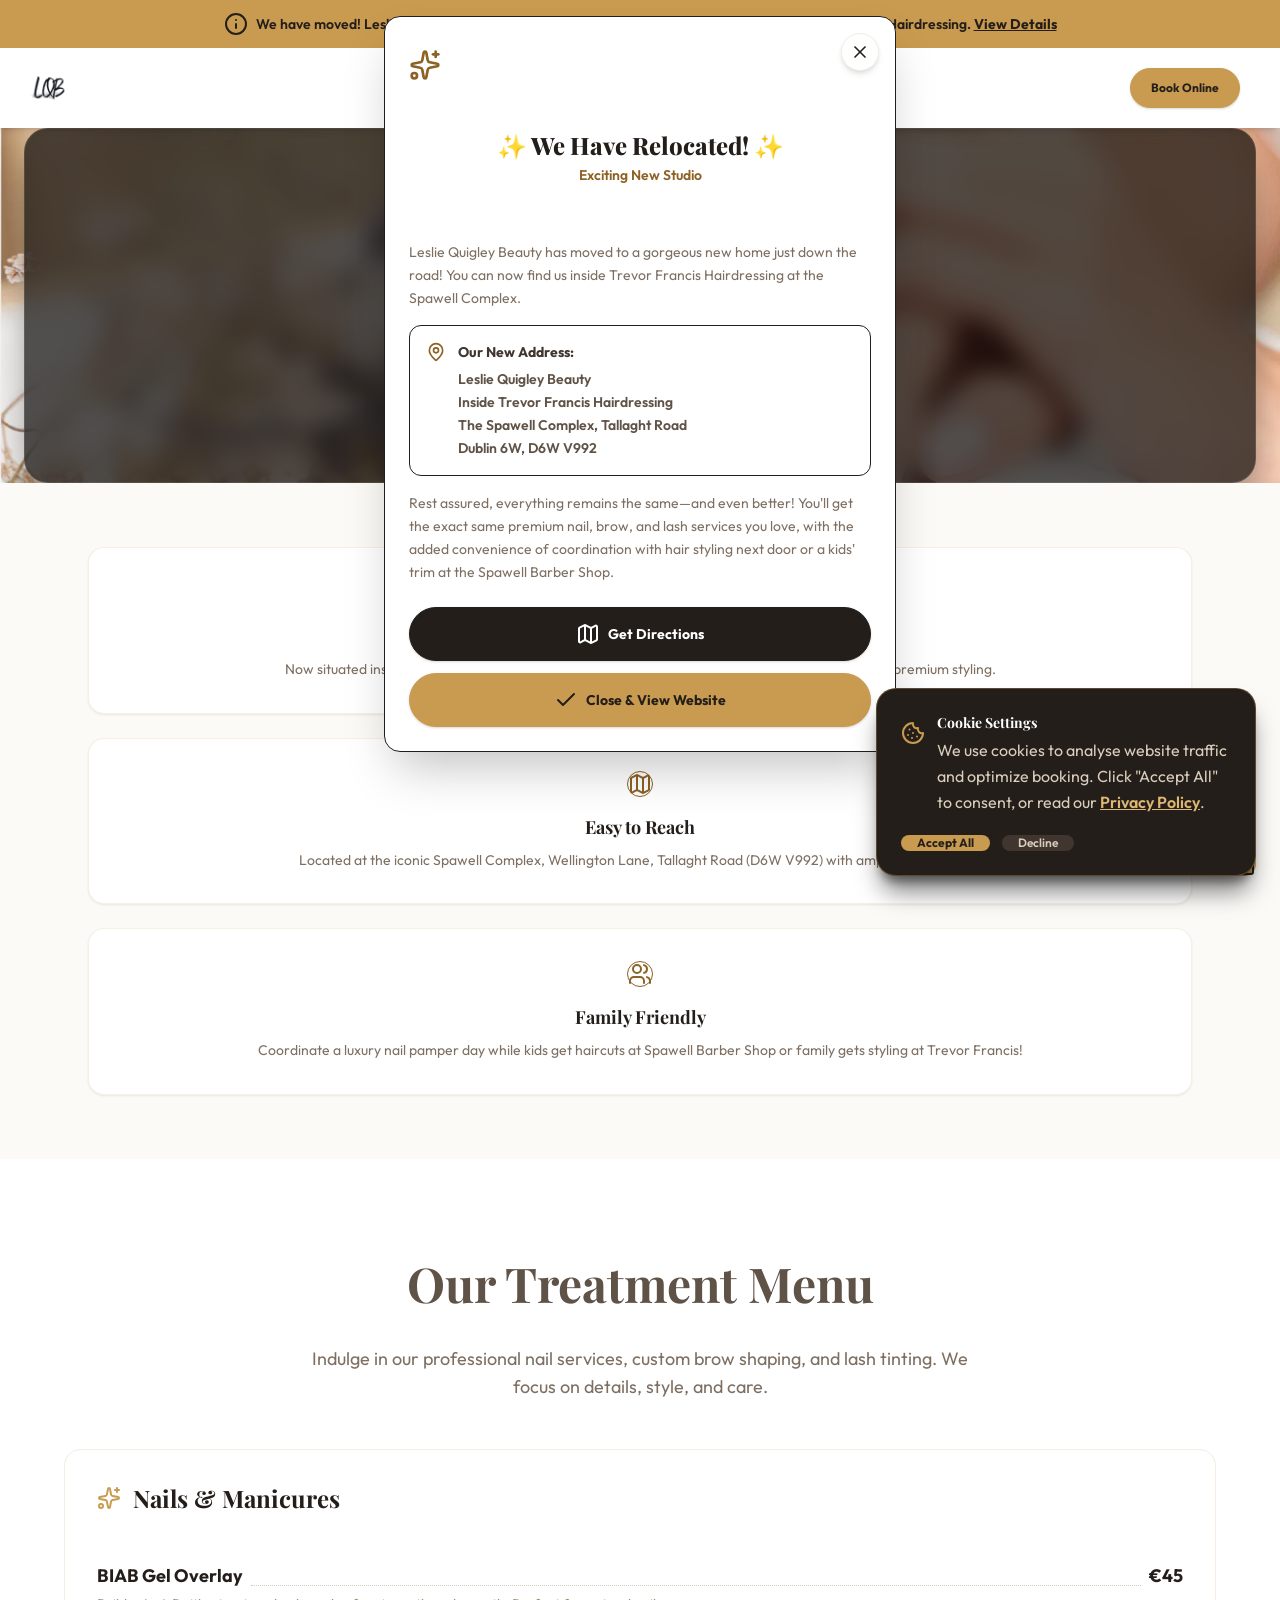
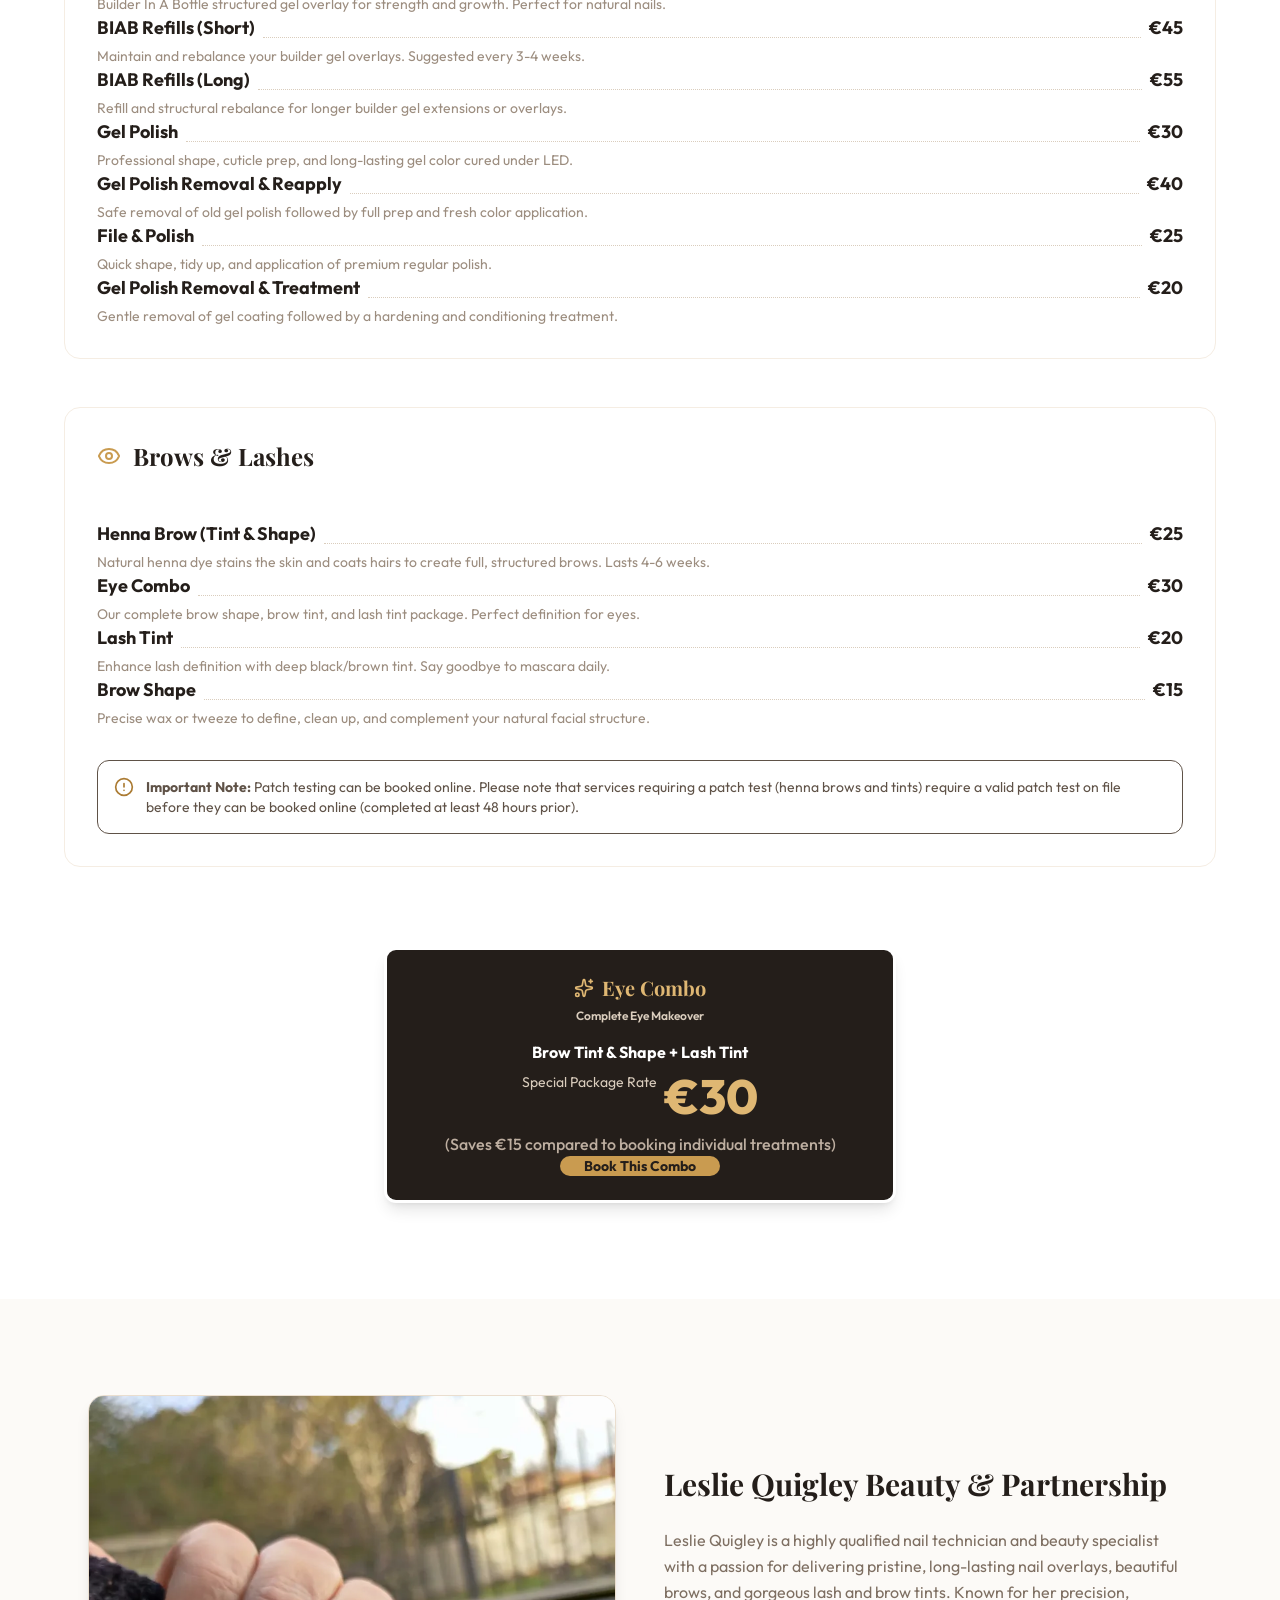
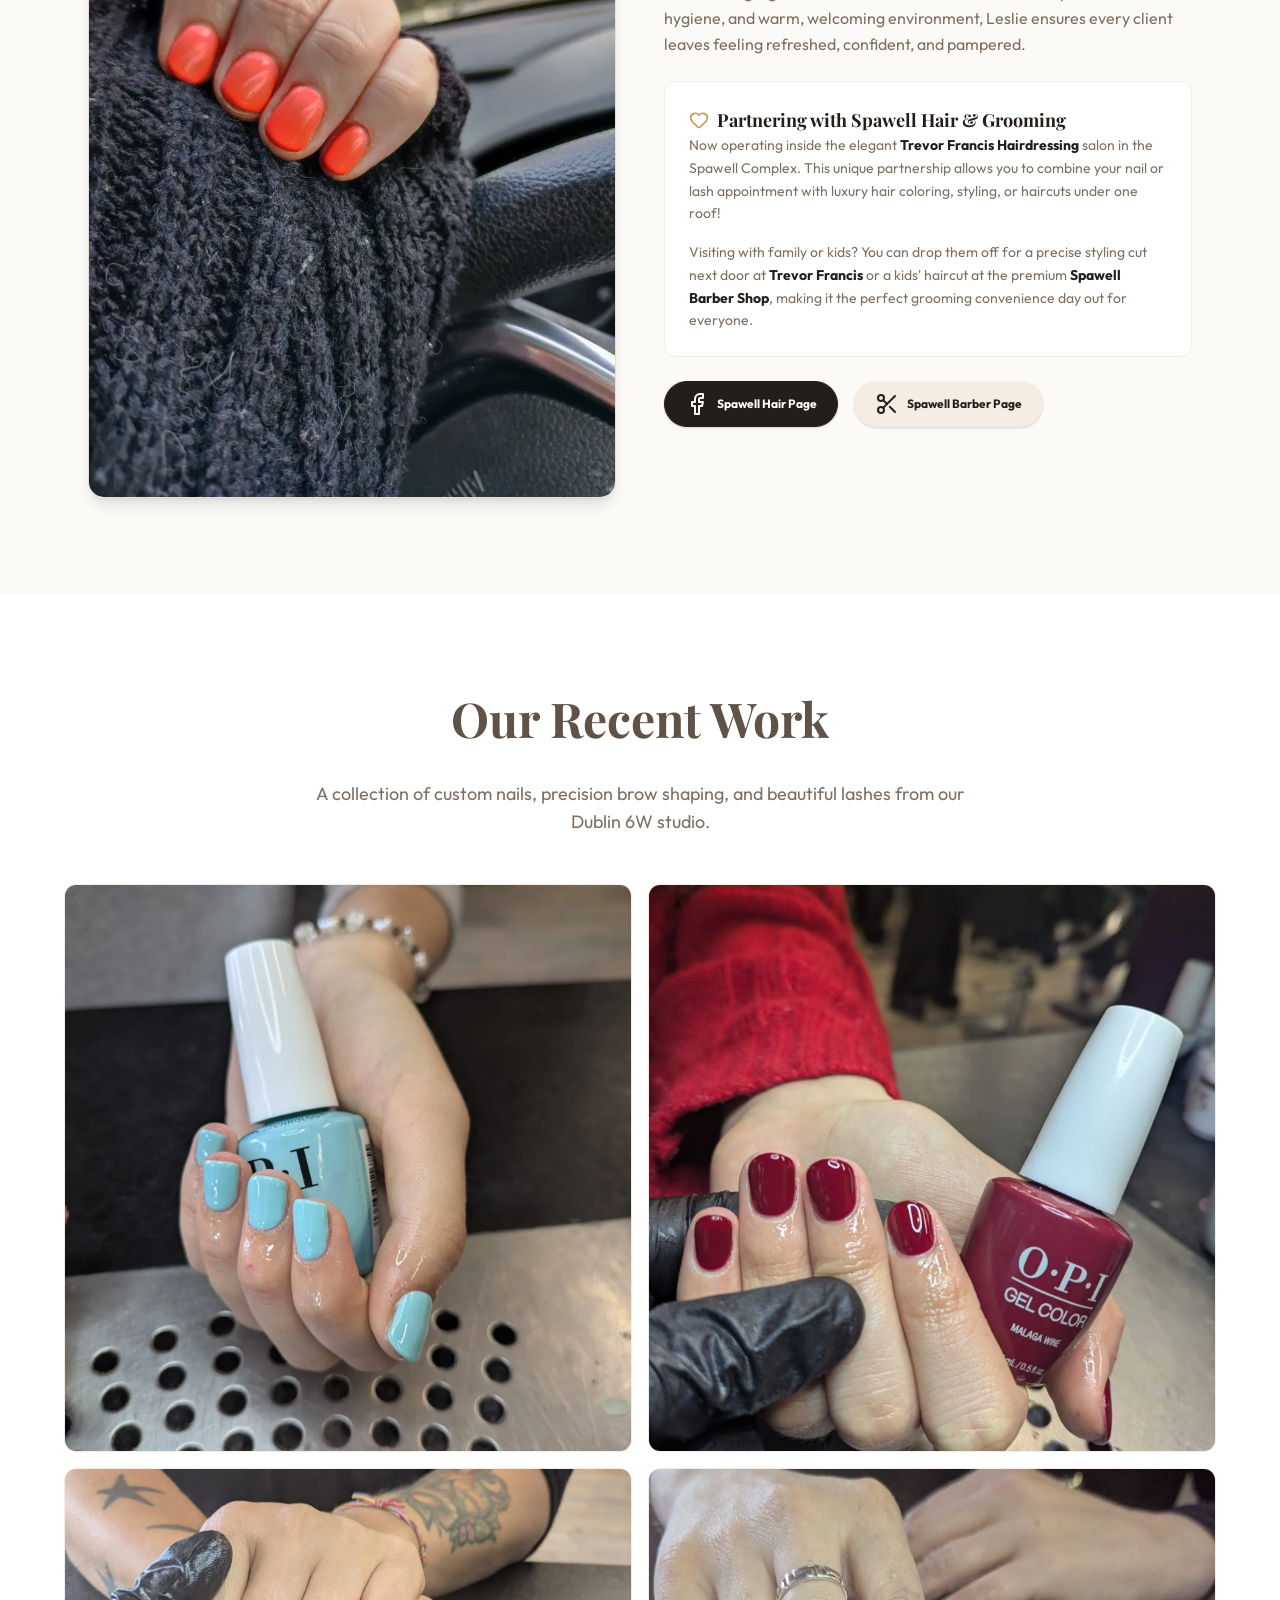
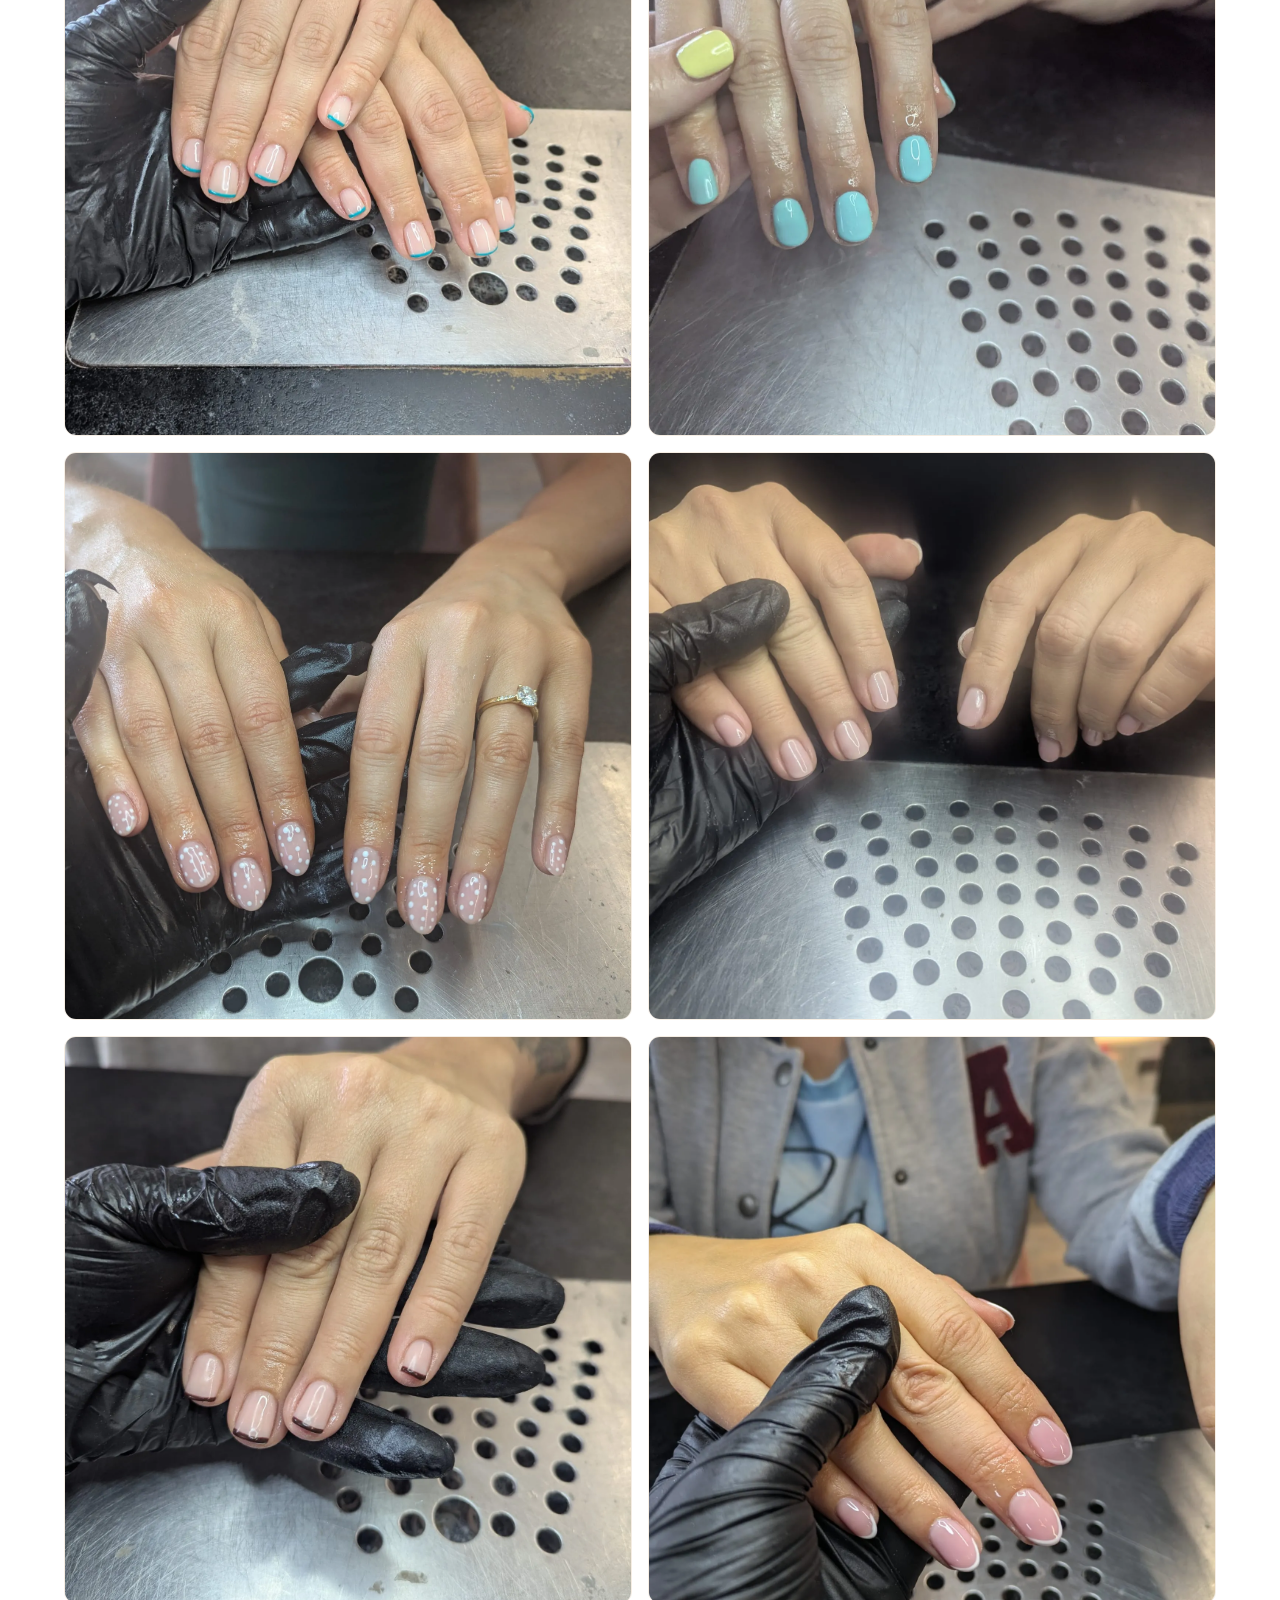
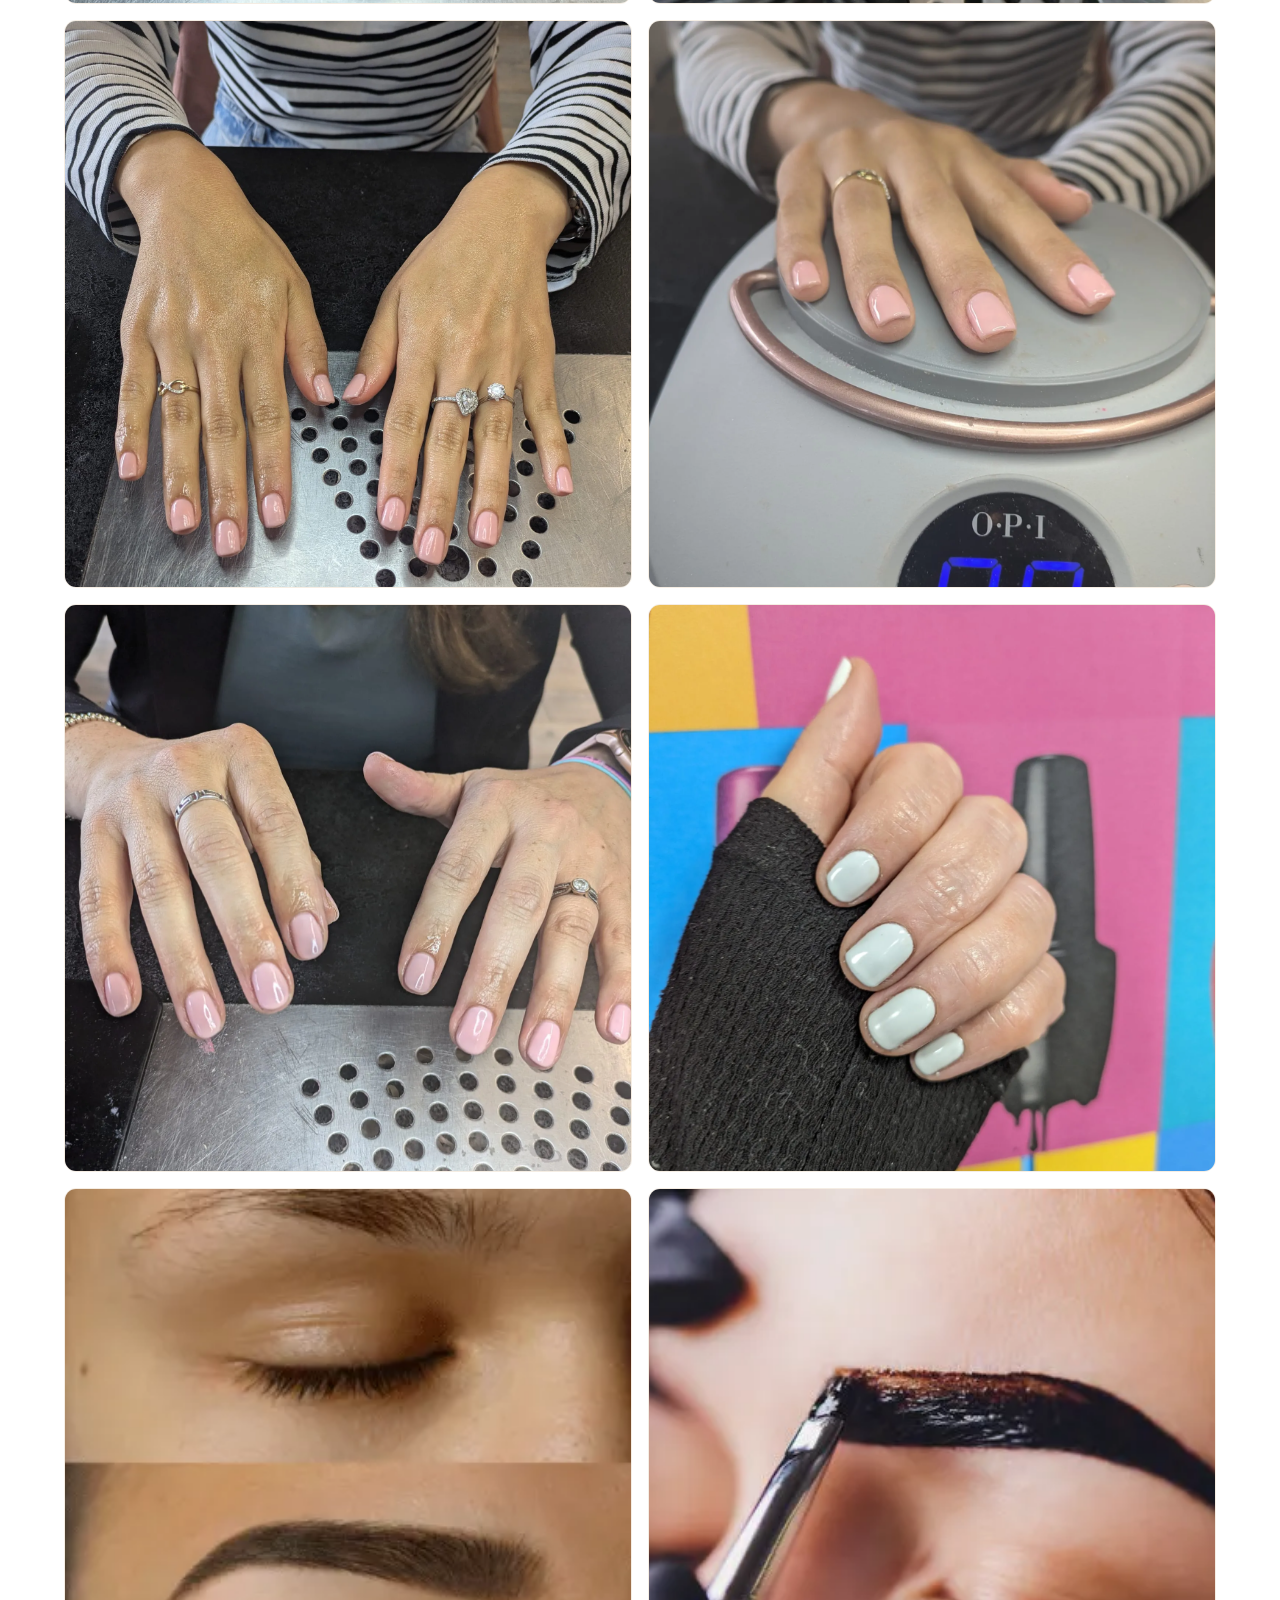
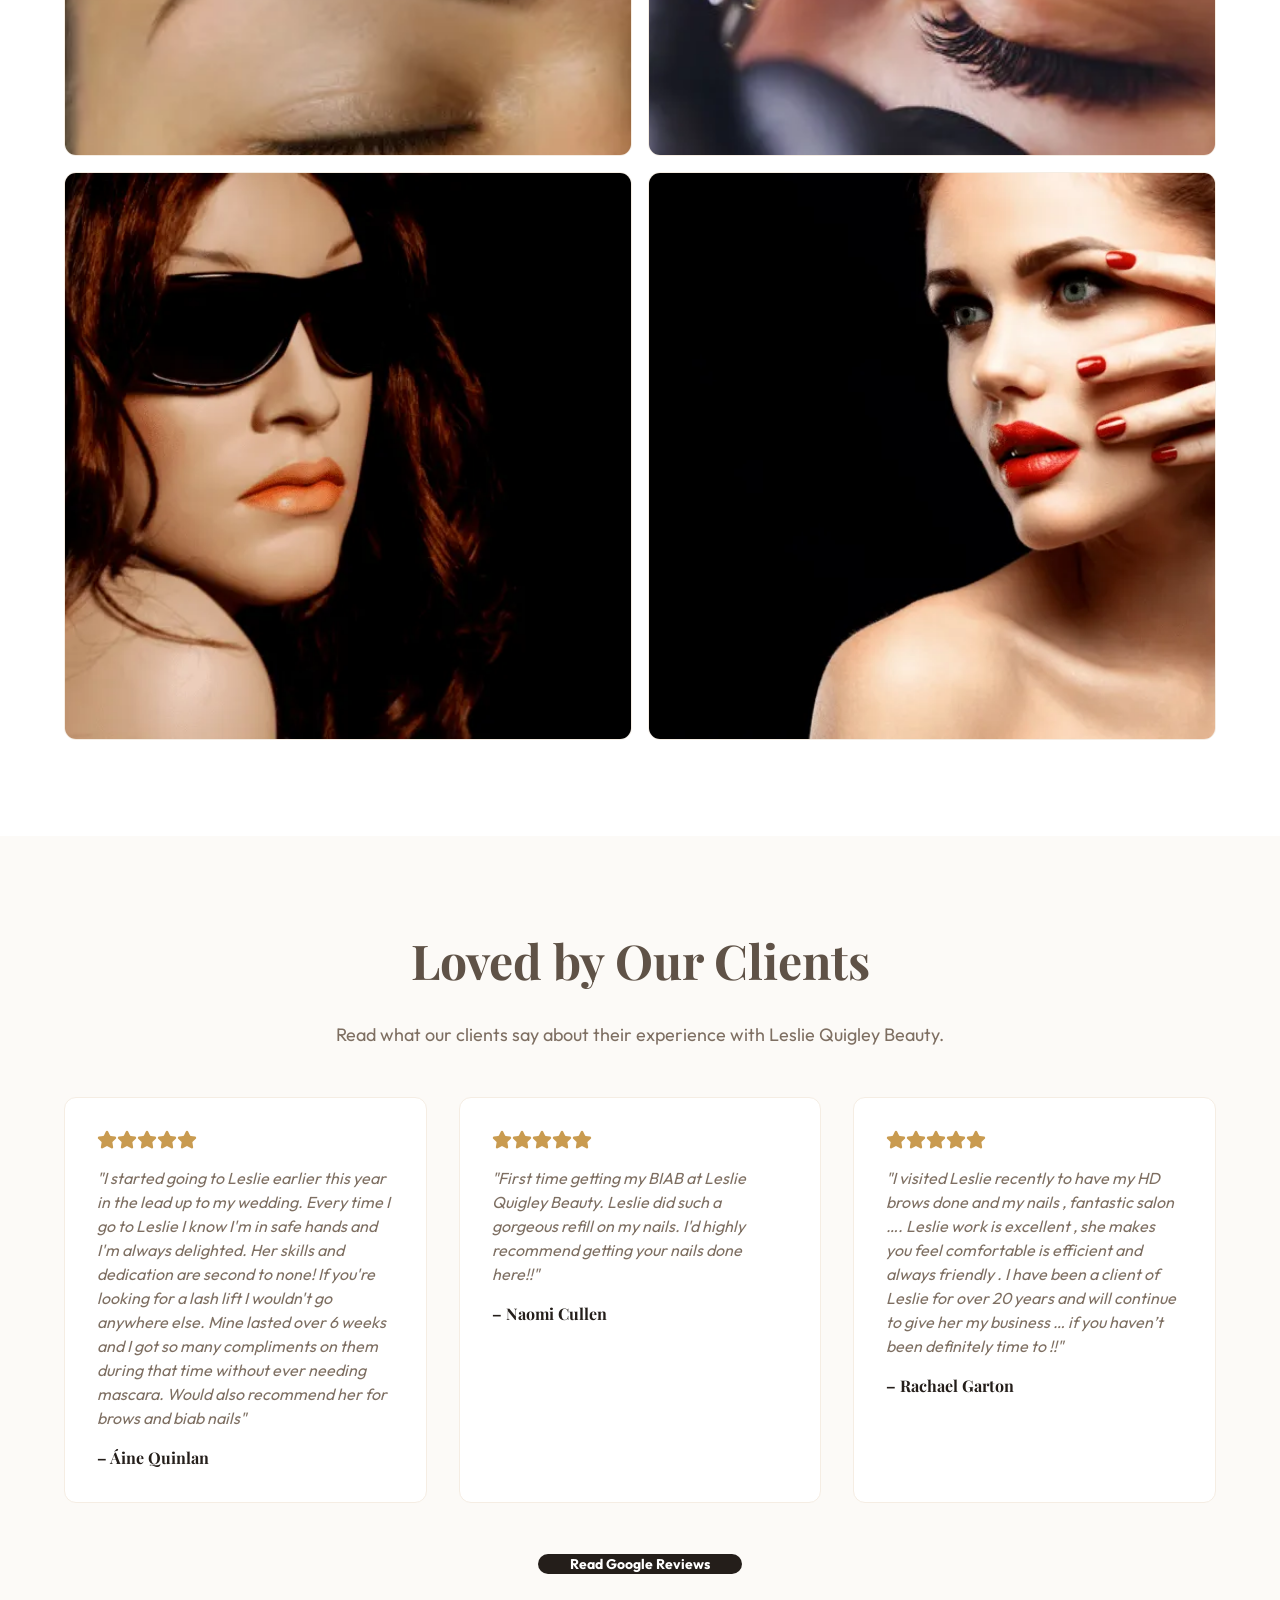
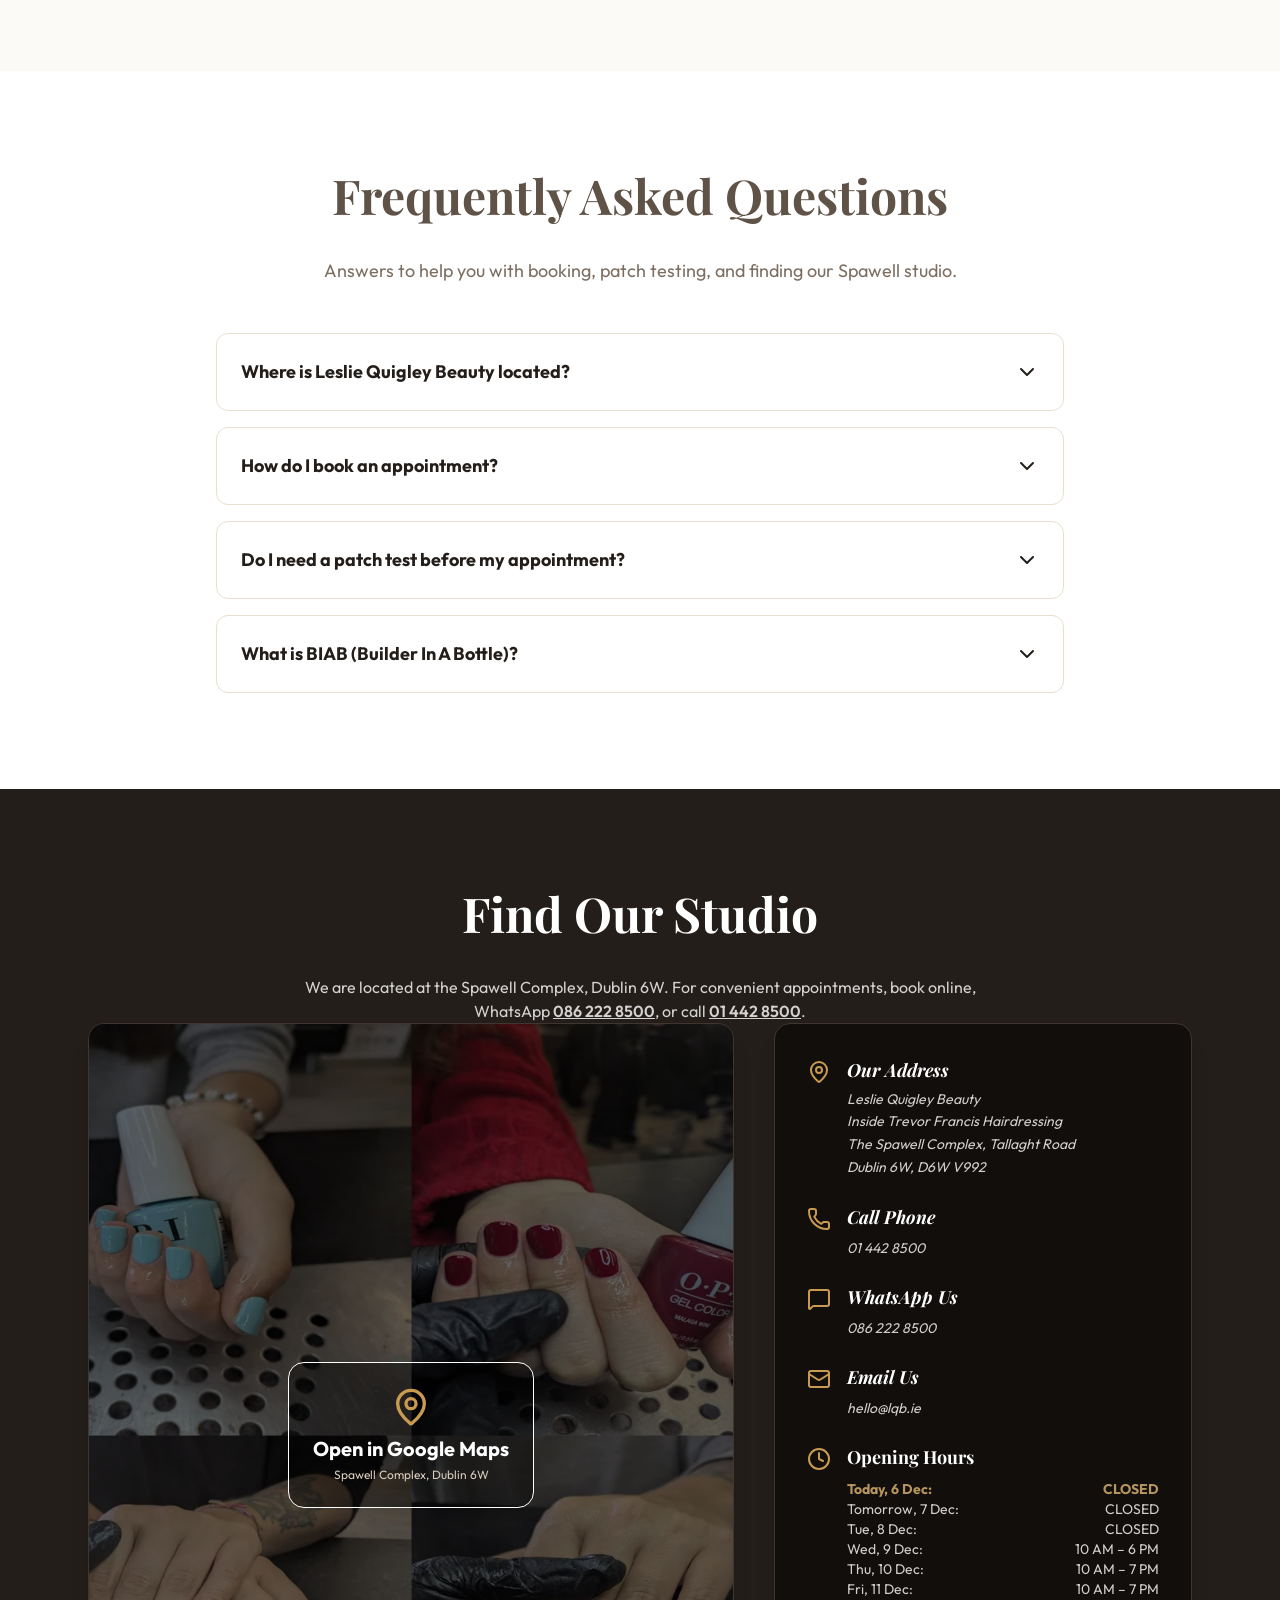
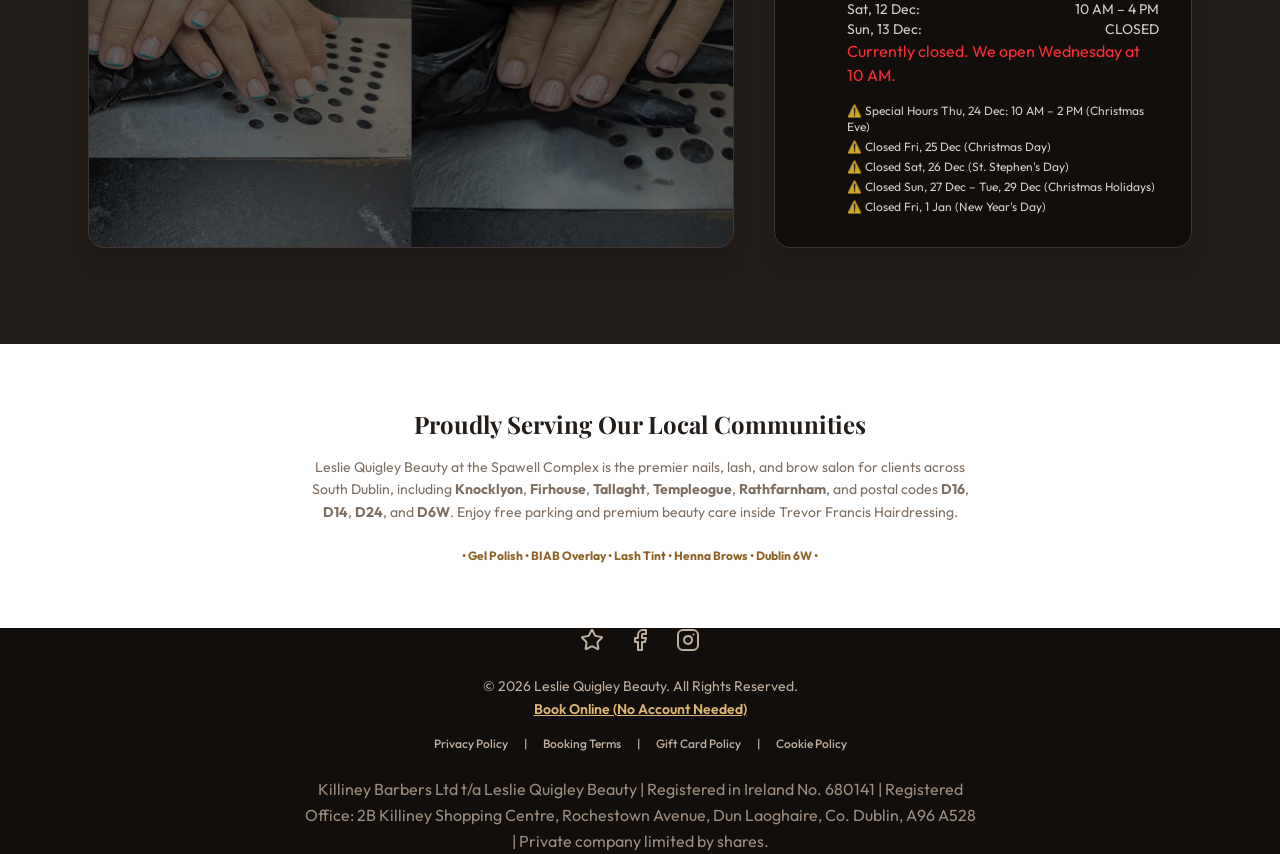
==== index.html @ e39ee67a "Add files via upload" ====
<!DOCTYPE html>
<html lang="en-IE" class="scroll-smooth">

<head>
  <meta charset="UTF-8">
  <meta name="viewport" content="width=device-width, initial-scale=1.0">
  <link rel="canonical" href="https://www.lesliequigleybeauty.ie/">

  <!-- SEO Meta Tags -->
  <title>Leslie Quigley Beauty | Premium Nails & Brows Dublin | Spawell Complex</title>
  <meta name="description"
    content="Leslie Quigley Beauty (LQB) - Dublin's premier nail, brow, and lash bar. Now relocated to The Spawell Complex, Dublin 6W (inside Trevor Francis Hairdressing). Serving Knocklyon, Firhouse, Tallaght, Templeogue, Rathfarnham, D16, D14, D24, D6W. Book online or WhatsApp 086 222 8500.">
  <meta name="keywords"
    content="leslie quigley beauty, nail salon dublin, nail bar spawell, biab nails knocklyon, gel polish tallaght, henna brows templeogue, lash tint rathfarnham, nail salon firhouse, dublin 6w beauty, manicures dublin, trevor francis hairdressing, spawell barber shop, lqb ie, d16, d14, d24">
  <meta name="author" content="Leslie Quigley Beauty">
  <meta name="robots" content="index, follow, max-image-preview:large, max-snippet:-1, max-video-preview:-1">
  <meta name="theme-color" content="#faf7f2">

  <!-- Open Graph / Facebook -->
  <meta property="og:title" content="Leslie Quigley Beauty | Premium Nails & Brows Dublin | Spawell Complex">
  <meta property="og:description"
    content="Now relocated to the Spawell Complex (inside Trevor Francis Hairdressing). High-end gel nails, BIAB builder overlays, lash and brow tints, and henna brows. Fast, secure booking with no account needed.">
  <meta property="og:image" content="https://www.lesliequigleybeauty.ie/images/leslie-quigley-beauty-social-banner-landscape.jpg">
  <meta property="og:url" content="https://www.lesliequigleybeauty.ie/">
  <meta property="og:type" content="website">
  <meta property="og:locale" content="en_IE">
  <meta property="og:site_name" content="Leslie Quigley Beauty">

  <!-- Twitter / X -->
  <meta name="twitter:card" content="summary_large_image">
  <meta name="twitter:title" content="Leslie Quigley Beauty | Premium Nails & Brows Dublin">
  <meta name="twitter:description"
    content="Visit our gorgeous new nail and brow bar inside Trevor Francis Hairdressing at the Spawell Complex, Dublin 6W. Serving South Dublin.">
  <meta name="twitter:image" content="https://www.lesliequigleybeauty.ie/images/leslie-quigley-beauty-social-banner-landscape.jpg">

  <!-- Favicon -->
  <link rel="icon" href="/favicon.ico" type="image/x-icon">

  <!-- Stylesheet -->
  <link rel="stylesheet" href="/css/style.css">

  <!-- Google Fonts (Outfit & Playfair Display for high-end luxury feel) -->
  <link rel="preconnect" href="https://fonts.googleapis.com">
  <link rel="preconnect" href="https://fonts.gstatic.com" crossorigin>
  <link rel="preload" as="style"
    href="https://fonts.googleapis.com/css2?family=Outfit:wght@300;400;500;600;700&family=Playfair+Display:ital,wght@0,400..900;1,400..900&display=swap">
  <link rel="stylesheet"
    href="https://fonts.googleapis.com/css2?family=Outfit:wght@300;400;500;600;700&family=Playfair+Display:ital,wght@0,400..900;1,400..900&display=swap"
    media="print" onload="this.media='all'">
  <noscript>
    <link rel="stylesheet"
      href="https://fonts.googleapis.com/css2?family=Outfit:wght@300;400;500;600;700&family=Playfair+Display:ital,wght@0,400..900;1,400..900&display=swap">
  </noscript>

  <!-- Lucide Icons -->
  <script src="/js/lucide.min.js" defer></script>

  <!-- GA init (external) -->
  <script src="/js/analytics.js" defer></script>

  <!-- Schema.org JSON-LD Structured Data (Yoast-style connected Graph for Local SEO & AEO) -->
  <script type="application/ld+json">
  {
    "@context": "https://schema.org",
    "@graph": [
      {
        "@type": "WebSite",
        "@id": "https://www.lesliequigleybeauty.ie/#website",
        "url": "https://www.lesliequigleybeauty.ie/",
        "name": "Leslie Quigley Beauty",
        "description": "Nail bar and brow salon inside Trevor Francis Hairdressing at Spawell Complex. Specializing in BIAB Builder Gel overlays, Gel Polish manicures, Henna brows, and lash and brow tint treatments.",
        "publisher": {
          "@id": "https://www.lesliequigleybeauty.ie/#beautysalon"
        }
      },
      {
        "@type": "WebPage",
        "@id": "https://www.lesliequigleybeauty.ie/#webpage",
        "url": "https://www.lesliequigleybeauty.ie/",
        "name": "Leslie Quigley Beauty | Premium Nails & Brows Dublin | Spawell Complex",
        "isPartOf": {
          "@id": "https://www.lesliequigleybeauty.ie/#website"
        },
        "about": {
          "@id": "https://www.lesliequigleybeauty.ie/#beautysalon"
        },
        "description": "Nail bar and brow salon inside Trevor Francis Hairdressing at Spawell Complex. Specializing in BIAB Builder Gel overlays, Gel Polish manicures, Henna brows, and lash and brow tint treatments."
      },
      {
        "@type": "BeautySalon",
        "@id": "https://www.lesliequigleybeauty.ie/#beautysalon",
        "name": "Leslie Quigley Beauty",
        "image": "https://www.lesliequigleybeauty.ie/images/leslie-quigley-beauty-social-banner-landscape.jpg",
        "logo": {
          "@type": "ImageObject",
          "url": "https://www.lesliequigleybeauty.ie/images/LQB_LOGO_S.webp"
        },
        "url": "https://www.lesliequigleybeauty.ie/",
        "telephone": "+35314428500",
        "email": "hello@lqb.ie",
        "priceRange": "€€",
        "hasMap": "https://maps.app.goo.gl/5135LJL8WrrUtLoz5",
        "sameAs": [
          "https://share.google/eiuY39uwci23YoMhV",
          "https://www.facebook.com/lesliequigleybeauty",
          "https://www.instagram.com/lesliequigleybeauty"
        ],
        "address": {
          "@type": "PostalAddress",
          "streetAddress": "Inside Trevor Francis Hairdressing, The Spawell Complex, Tallaght Road",
          "addressLocality": "Dublin",
          "addressRegion": "Dublin 6W",
          "postalCode": "D6W V992",
          "addressCountry": "IE"
        },
        "geo": {
          "@type": "GeoCoordinates",
          "latitude": 53.29139,
          "longitude": -6.32611
        },
        "areaServed": [
          { "@type": "Place", "name": "Knocklyon" },
          { "@type": "Place", "name": "Firhouse" },
          { "@type": "Place", "name": "Tallaght" },
          { "@type": "Place", "name": "Templeogue" },
          { "@type": "Place", "name": "Rathfarnham" },
          { "@type": "Place", "name": "D16" },
          { "@type": "Place", "name": "D14" },
          { "@type": "Place", "name": "D24" },
          { "@type": "Place", "name": "D6W" }
        ],
        "openingHoursSpecification": [
          {
            "@type": "OpeningHoursSpecification",
            "dayOfWeek": "Wednesday",
            "opens": "10:00",
            "closes": "18:00"
          },
          {
            "@type": "OpeningHoursSpecification",
            "dayOfWeek": ["Thursday", "Friday"],
            "opens": "10:00",
            "closes": "19:00"
          },
          {
            "@type": "OpeningHoursSpecification",
            "dayOfWeek": "Saturday",
            "opens": "10:00",
            "closes": "16:00"
          }
        ],
        "potentialAction": {
          "@type": "ReserveAction",
          "target": {
            "@type": "EntryPoint",
            "urlTemplate": "https://book.lesliequigleybeauty.ie/",
            "actionPlatform": [
              "http://schema.org/DesktopWebPlatform",
              "http://schema.org/MobileWebPlatform"
            ]
          },
          "result": {
            "@type": "Reservation",
            "name": "Nail and Brow appointment at Leslie Quigley Beauty"
          }
        }
      },
      {
        "@type": "FAQPage",
        "@id": "https://www.lesliequigleybeauty.ie/#faq",
        "isPartOf": {
          "@id": "https://www.lesliequigleybeauty.ie/#webpage"
        },
        "mainEntity": [
          {
            "@type": "Question",
            "name": "Where is Leslie Quigley Beauty located?",
            "acceptedAnswer": {
              "@type": "Answer",
              "text": "We are located in The Spawell Complex, Wellington Lane, Tallaght Road, Dublin 6W, D6W V992. You will find us inside Trevor Francis Hairdressing. We have ample free parking directly outside the door."
            }
          },
          {
            "@type": "Question",
            "name": "How do I book an appointment?",
            "acceptedAnswer": {
              "@type": "Answer",
              "text": "The fastest way is using our secure online booking system at book.lesliequigleybeauty.ie. You can also send a WhatsApp message to 086 222 8500 or call us at 01 442 8500 to book."
            }
          },
          {
            "@type": "Question",
            "name": "Do I need a patch test before my appointment?",
            "acceptedAnswer": {
              "@type": "Answer",
              "text": "Yes, a patch test is mandatory for all first-time clients booking eyebrow henna or a brow/lash tint. Patch testing can be booked online directly. Please note that services requiring a patch test will require a valid patch test on file (carried out at least 48 hours before your treatment) before you can book those services online."
            }
          },
          {
            "@type": "Question",
            "name": "What is BIAB (Builder In A Bottle)?",
            "acceptedAnswer": {
              "@type": "Answer",
              "text": "BIAB is a strong, soak-off structured gel that is applied over your natural nails to reinforce them. It is ideal for clients looking to grow their natural nails, preventing splitting or bending, and lasts up to 4 weeks before needing a refill."
            }
          }
        ]
      }
    ]
  }
  </script>

  <style>
    body {
      font-family: 'Outfit', sans-serif;
    }

    h1,
    h2,
    h3,
    h4,
    .font-display {
      font-family: 'Playfair Display', serif;
    }

    .fade-in-section {
      opacity: 0;
      transform: translateY(20px);
      transition: opacity 0.6s ease-out, transform 0.6s ease-out;
    }

    .fade-in-section.is-visible {
      opacity: 1;
      transform: translateY(0);
    }

    .section-heading {
      font-weight: 700;
      margin-bottom: 1.5rem;
      line-height: 1.2;
    }

    .section-subheading {
      font-size: 1.125rem;
      line-height: 1.75rem;
      color: #7e6f62;
      max-width: 42rem;
      margin-inline: auto;
      margin-bottom: 3rem;
    }

    @media (min-width: 640px) {
      .sm\:max-w-md {
        max-width: 28rem !important;
      }

      .sm\:items-start {
        align-items: flex-start !important;
      }

      .sm\:pt-12 {
        padding-top: 3rem !important;
      }

      .sm\:rounded-2xl {
        border-radius: 1rem !important;
      }

      .sm\:p-4 {
        padding: 1rem !important;
      }
    }

    .p-4 {
      padding: 1rem !important;
    }

    .p-5 {
      padding: 1.25rem !important;
    }

    .p-6 {
      padding: 1.5rem !important;
    }

    .gap-2 {
      gap: 0.5rem !important;
    }

    .gap-x-2 {
      column-gap: 0.5rem !important;
    }

    .gap-3 {
      gap: 0.75rem !important;
    }

    .mb-1\.5 {
      margin-bottom: 0.375rem !important;
    }

    .mb-4 {
      margin-bottom: 1rem !important;
    }

    .mb-5 {
      margin-bottom: 1.25rem !important;
    }

    .mt-4 {
      margin-top: 1rem !important;
    }

    .pt-4 {
      padding-top: 1rem !important;
    }

    .rounded-xl {
      border-radius: 0.75rem !important;
    }

    .rounded-2xl {
      border-radius: 1rem !important;
    }

    #booking-modal-scroll {
      display: flex;
      align-items: flex-start;
      justify-content: center;
      padding: 1.5rem;
      min-height: 100vh;
    }

    #booking-modal-content {
      width: 100%;
      max-width: 440px;
      border-radius: 1.25rem;
      background: white;
      overflow: hidden;
      transform: translateZ(0);
      margin: auto;
      border: 1px solid rgba(0, 0, 0, 0.05);
      box-shadow: 0 25px 50px -12px rgba(0, 0, 0, 0.1);
    }

    @media (min-width: 768px) {
      .section-heading {
        margin-bottom: 2rem;
      }

      .md\:order-1 {
        order: 1;
      }

      .md\:order-2 {
        order: 2;
      }

      .md\:order-3 {
        order: 3;
      }
    }

    .shimmer-effect::after {
      content: '';
      position: absolute;
      top: 0;
      left: 0;
      width: 50%;
      height: 100%;
      background: linear-gradient(to right, rgba(255, 255, 255, 0) 0%, rgba(255, 255, 255, 0.4) 50%, rgba(255, 255, 255, 0) 100%);
      animation: shimmer 2.5s infinite;
      z-index: 1;
    }

    @keyframes shimmer {
      0% {
        transform: translateX(-100%) skewX(-15deg);
      }

      100% {
        transform: translateX(250%) skewX(-15deg);
      }
    }

    .running-border-container {
      position: relative;
      overflow: hidden;
      border-radius: 0.75rem;
      padding: 3px;
      background: rgba(255, 255, 255, 0.05);
      transform: translateZ(0);
      isolation: isolate;
    }

    .running-border-container::before {
      content: '';
      position: absolute;
      width: 150vmax;
      height: 150vmax;
      background: conic-gradient(
        from 0deg, 
        transparent 30%, 
        #c99b50 50%, 
        transparent 70%
      );
      top: 50%;
      left: 50%;
      animation: rotate-border-light 4s linear infinite;
      z-index: 0;
    }

    .running-border-content {
      position: relative;
      z-index: 10;
      background: #241e1a;
      border-radius: 9px;
      width: 100%;
      height: 100%;
    }

    @keyframes rotate-border-light {
      0% {
        transform: translate(-50%, -50%) rotate(0deg);
      }
      100% {
        transform: translate(-50%, -50%) rotate(360deg);
      }
    }

    .btn-pulse-glow {
      animation: pulse-glow 2s cubic-bezier(0.4, 0, 0.6, 1) infinite;
    }

    @keyframes pulse-glow {
      0%, 100% {
        box-shadow: 0 4px 6px -1px rgba(201, 155, 80, 0.4), 0 2px 4px -1px rgba(201, 155, 80, 0.2), 0 0 0 0px rgba(201, 155, 80, 0.4);
      }
      50% {
        box-shadow: 0 10px 15px -3px rgba(201, 155, 80, 0.3), 0 4px 6px -2px rgba(201, 155, 80, 0.15), 0 0 0 8px rgba(201, 155, 80, 0);
      }
    }

    /* Elegant Menu Dot Connector */
    .menu-item-connector {
      flex-grow: 1;
      border-bottom: 1px dotted #dacdbd;
      margin: 0 0.5rem;
      position: relative;
      top: -0.25rem;
    }

    /* Floating Cookie Consent Card */
    #cookie-consent-banner {
      position: fixed;
      bottom: 1.5rem;
      right: 1.5rem;
      left: 1.5rem;
      max-width: calc(100% - 3rem);
      background: #241e1a; /* Solid dark taupe */
      color: #fff;
      padding: 1.5rem;
      border-radius: 1.25rem;
      box-shadow: 0 20px 25px -5px rgba(0, 0, 0, 0.5), 0 10px 10px -5px rgba(0, 0, 0, 0.4);
      border: 1px solid rgba(201, 155, 80, 0.35); /* Subtle gold border */
      z-index: 50; /* Sits above standard elements */
      display: flex;
      flex-direction: column;
      gap: 1rem;
      transition: transform 0.5s cubic-bezier(0.16, 1, 0.3, 1), opacity 0.5s ease;
    }

    #cookie-consent-banner.translate-y-full {
      transform: translateY(calc(100% + 2rem)) !important;
    }

    @media (min-width: 768px) {
      #cookie-consent-banner {
        left: auto;
        max-width: 380px;
      }
    }

    /* Fix sticky header overlap on anchor scroll */
    section[id] {
      scroll-margin-top: 90px;
    }

    /* High contrast premium gold for accessibility */
    .text-gold-contrast {
      color: #8c6225 !important;
    }

    /* Glassmorphic content card for hero legibility */
    .hero-glass-card {
      background-color: rgba(9, 8, 7, 0.7) !important;
      -webkit-backdrop-filter: blur(12px) !important;
      backdrop-filter: blur(12px) !important;
      border: 1px solid rgba(255, 255, 255, 0.1) !important;
      border-radius: 1.5rem !important;
      padding: 2.25rem 1.5rem !important;
      box-shadow: 0 25px 50px -12px rgba(0, 0, 0, 0.6) !important;
      width: 100%;
    }
    
    @media (min-width: 768px) {
      .hero-glass-card {
        padding: 3rem !important;
      }
    }

    /* Premium card design for highlights */
    .premium-hover-card {
      background-color: #ffffff !important;
      border: 1px solid rgba(201, 155, 80, 0.15) !important;
      border-radius: 1rem !important;
      padding: 2rem !important;
      box-shadow: 0 1px 3px 0 rgba(0, 0, 0, 0.05), 0 1px 2px 0 rgba(0, 0, 0, 0.03) !important;
      transition: all 0.3s cubic-bezier(0.4, 0, 0.2, 1) !important;
    }
    .premium-hover-card:hover {
      transform: translateY(-4px) !important;
      box-shadow: 0 10px 20px -5px rgba(0, 0, 0, 0.08), 0 8px 8px -5px rgba(0, 0, 0, 0.04) !important;
      border-color: rgba(201, 155, 80, 0.35) !important;
    }

    /* Custom buttons to bypass purged Tailwind utilities */
    .custom-btn {
      display: inline-flex;
      align-items: center;
      justify-content: center;
      gap: 0.5rem;
      border-radius: 9999px;
      font-weight: 700;
      transition: all 0.2s ease-in-out;
      text-decoration: none !important;
      cursor: pointer;
      box-shadow: 0 1px 3px 0 rgba(0, 0, 0, 0.1), 0 1px 2px 0 rgba(0, 0, 0, 0.06);
    }
    
    .custom-btn-xs {
      padding: 0.625rem 1.25rem !important;
      font-size: 0.75rem !important;
    }

    .custom-btn-sm {
      padding: 0.875rem 1.5rem !important;
      font-size: 0.875rem !important;
    }

    .custom-btn-md {
      padding: 1rem 2rem !important;
      font-size: 0.95rem !important;
    }

    .custom-btn-dark {
      background-color: #241e1a !important;
      color: #ffffff !important;
      border: 1px solid #241e1a !important;
    }
    .custom-btn-dark:hover {
      background-color: #40362f !important;
      border-color: #40362f !important;
    }

    .custom-btn-light {
      background-color: #f5ede3 !important;
      color: #241e1a !important;
      border: 1px solid #f5ede3 !important;
    }
    .custom-btn-light:hover {
      background-color: #eadecf !important;
      border-color: #eadecf !important;
    }

    .custom-btn-gold {
      background-color: #c99b50 !important;
      color: #241e1a !important;
      border: 1px solid #c99b50 !important;
    }
    .custom-btn-gold:hover {
      background-color: #dfb773 !important;
      border-color: #dfb773 !important;
    }

    .custom-btn-green {
      background-color: #25d366 !important;
      color: #ffffff !important;
      border: 1px solid #25d366 !important;
    }
    .custom-btn-green:hover {
      background-color: #20ba5a !important;
      border-color: #20ba5a !important;
    }

    /* Partner social buttons layout overrides */
    .partner-btns-container {
      display: flex;
      flex-direction: column;
      gap: 0.75rem;
      margin-top: 1.5rem;
      width: 100%;
    }
    .partner-btn {
      width: 100% !important;
      box-sizing: border-box;
    }
    @media (min-width: 640px) {
      .partner-btns-container {
        flex-direction: row;
        gap: 1rem;
      }
      .partner-btn {
        width: auto !important;
      }
    }
  </style>
</head>

<body class="bg-gray-50 text-gray-700 antialiased font-sans">

  <!-- ==========================================
       RELOCATION NOTICES (TO DISABLE WHEN NO LONGER NEEDED):
       1. Comment out or delete the "announcement-banner" block below.
       2. Comment out or delete the "relocation-modal" block at the bottom of this file.
       ========================================== -->

  <!-- Relocation Notice Header Banner -->
  <div id="announcement-banner"
    class="relative overflow-hidden bg-amber-500 text-gray-900 text-center p-3 font-semibold shadow-sm"
    data-nosnippet>
    <div class="relative z-10 flex items-center justify-center gap-x-2 text-sm">
      <i data-lucide="info" class="w-4 h-4"></i>
      <p>We have moved! Leslie Quigley Beauty is now located in <strong>The Spawell Complex</strong> inside Trevor Francis Hairdressing. <button class="js-open-relocation-modal underline font-bold hover:text-gray-800 ml-1">View Details</button></p>
    </div>
  </div>

  <!-- Header -->
  <header class="bg-white sticky top-0 z-40 shadow-md border-b border-gray-200">
    <div class="container mx-auto px-6 py-4 flex justify-between items-center">
      <a href="/" class="flex items-center gap-x-3 text-2xl font-display font-bold text-gray-900 tracking-tight">
        <img src="/images/LQB_LOGO_S.webp" alt="Leslie Quigley Beauty Logo" class="h-12 w-auto" />
      </a>
      <nav class="hidden md:flex items-center space-x-8" aria-label="Main Navigation">
        <a href="#services" class="text-gray-900 hover:text-amber-600 transition-colors font-semibold">Services</a>
        <a href="#about" class="text-gray-900 hover:text-amber-600 transition-colors font-semibold">Our Story</a>
        <a href="#gallery" class="text-gray-900 hover:text-amber-600 transition-colors font-semibold">Gallery</a>
        <a href="#testimonials" class="text-gray-900 hover:text-amber-600 transition-colors font-semibold">Reviews</a>
        <a href="#contact" class="text-gray-900 hover:text-amber-600 transition-colors font-semibold">Find Us</a>
      </nav>
      <div class="flex items-center space-x-4">
        <button
          class="js-open-booking-modal hidden sm:block custom-btn custom-btn-xs custom-btn-gold btn-pulse-glow">
          Book Online
        </button>
        <button id="mobile-menu-button" aria-label="Toggle mobile menu"
          class="md:hidden p-2 rounded-md text-gray-700 hover:bg-gray-100 focus:outline-none cursor-pointer">
          <i data-lucide="menu" class="w-6 h-6" id="menu-icon-open"></i>
          <i data-lucide="x" class="w-6 h-6 hidden" id="menu-icon-close"></i>
        </button>
      </div>
    </div>
    <nav id="mobile-menu" class="hidden md:hidden px-6 pb-4 border-t border-gray-100 bg-white" aria-label="Mobile Navigation">
      <a href="#services" class="block py-3 text-gray-900 hover:text-amber-600 border-b border-gray-100 font-semibold">Services</a>
      <a href="#about" class="block py-3 text-gray-900 hover:text-amber-600 border-b border-gray-100 font-semibold">Our Story</a>
      <a href="#gallery" class="block py-3 text-gray-900 hover:text-amber-600 border-b border-gray-100 font-semibold">Gallery</a>
      <a href="#testimonials" class="block py-3 text-gray-900 hover:text-amber-600 border-b border-gray-100 font-semibold">Reviews</a>
      <a href="#contact" class="block py-3 text-gray-900 hover:text-amber-600 border-b border-gray-100 font-semibold">Find Us</a>
      <button
        class="js-open-booking-modal w-full mt-4 custom-btn custom-btn-sm custom-btn-gold">
        Book an Appointment
      </button>
    </nav>
  </header>

  <main>
    <!-- Hero Section -->
    <section id="hero"
      class="relative h-[80vh] min-h-[500px] md:h-[85vh] md:min-h-[650px] text-white flex items-center justify-center overflow-hidden bg-gray-950">
      <img src="/images/premium-beauty-salon-spawell-complex.webp" alt="Nails and lashes by Leslie Quigley Beauty"
        width="1640" height="924" fetchpriority="high" decoding="async"
        class="absolute inset-0 w-full h-full object-cover opacity-20" />
      <!-- High contrast premium overlay -->
      <div class="absolute inset-0 bg-gradient-to-t from-gray-950/95 via-gray-950/40 to-transparent"></div>
      <div class="relative z-10 px-6 w-full max-w-3xl mx-auto">
        <!-- Glassmorphic Content Card for Maximum Legibility -->
        <div class="hero-glass-card flex flex-col items-center">
          <h1 class="text-4xl md:text-5xl lg:text-6xl font-extrabold font-display leading-tight mb-4 text-shadow-lg text-center" style="text-shadow: 0 4px 16px rgba(0, 0, 0, 0.85);">
            <span class="block text-white">Leslie Quigley Beauty</span>
            <span class="block text-xl md:text-2xl lg:text-3xl text-amber-500 mt-3 font-semibold tracking-wide">Nails, Brows & Lashes</span>
          </h1>
          <p class="text-xs sm:text-sm md:text-base font-medium uppercase tracking-[0.2em] text-gray-200 max-w-xl mx-auto mb-8 px-2 text-center" style="text-shadow: 0 2px 10px rgba(0, 0, 0, 0.85);">
            Now located in the Spawell Complex, Dublin 6W
          </p>
          <div class="flex flex-col items-center gap-4 w-full">
            <button
              class="js-open-booking-modal custom-btn custom-btn-md custom-btn-gold btn-pulse-glow">
              Book Appointment
            </button>
            <div
              class="flex flex-wrap items-center justify-center text-center gap-2 text-xs md:text-sm text-gray-300 mt-2 font-medium">
              <i data-lucide="shield-check" class="w-4 h-4 text-amber-500"></i>
              <span>Secure Booking &bull; No Account Needed &bull; Free WhatsApp Reminders</span>
            </div>
          </div>
        </div>
      </div>
    </section>

    <!-- Relocation Highlights Section -->
    <section class="py-16 bg-[#faf7f2] border-b border-gray-200">
      <div class="container mx-auto px-6 max-w-6xl">
        <div class="grid md:grid-cols-3 gap-6">
          <div class="premium-hover-card flex flex-col items-center text-center">
            <div class="w-14 h-14 rounded-full bg-amber-500/5 flex items-center justify-center text-gold-contrast mb-4 border border-amber-500/15">
              <i data-lucide="sparkles" class="w-6 h-6"></i>
            </div>
            <h2 class="text-lg font-bold text-gray-900 mb-2 font-display">Stunning New Studio</h2>
            <p class="text-sm text-gray-600 leading-relaxed">Now situated inside the beautiful Trevor Francis Hairdressing salon, offering space, comfort, and premium styling.</p>
          </div>
          <div class="premium-hover-card flex flex-col items-center text-center">
            <div class="w-14 h-14 rounded-full bg-amber-500/5 flex items-center justify-center text-gold-contrast mb-4 border border-amber-500/15">
              <i data-lucide="map" class="w-6 h-6"></i>
            </div>
            <h2 class="text-lg font-bold text-gray-900 mb-2 font-display">Easy to Reach</h2>
            <p class="text-sm text-gray-600 leading-relaxed">Located at the iconic Spawell Complex, Wellington Lane, Tallaght Road (D6W V992) with ample free parking.</p>
          </div>
          <div class="premium-hover-card flex flex-col items-center text-center">
            <div class="w-14 h-14 rounded-full bg-amber-500/5 flex items-center justify-center text-gold-contrast mb-4 border border-amber-500/15">
              <i data-lucide="users" class="w-6 h-6"></i>
            </div>
            <h2 class="text-lg font-bold text-gray-900 mb-2 font-display">Family Friendly</h2>
            <p class="text-sm text-gray-600 leading-relaxed">Coordinate a luxury nail pamper day while kids get haircuts at Spawell Barber Shop or family gets styling at Trevor Francis!</p>
          </div>
        </div>
      </div>
    </section>

    <!-- Services Section -->
    <section id="services" class="py-24 bg-white">
      <div class="container mx-auto px-6">
        <div class="fade-in-section text-center max-w-3xl mx-auto mb-16">
          <h2 class="section-heading text-4xl md:text-5xl">Our Treatment Menu</h2>
          <p class="section-subheading">Indulge in our professional nail services, custom brow shaping, and lash tinting. We focus on details, style, and care.</p>
        </div>

        <div class="grid grid-cols-1 lg:grid-cols-2 gap-12 max-w-6xl mx-auto">
          <!-- Column 1: Nails & Manicures -->
          <div class="fade-in-section bg-gray-50/50 rounded-2xl p-8 border border-gray-100 shadow-sm">
            <div class="flex items-center gap-3 mb-8 pb-4 border-b border-gray-200/60">
              <i data-lucide="sparkles" class="w-7 h-7 text-amber-500"></i>
              <h3 class="text-2xl font-bold font-display text-gray-900">Nails & Manicures</h3>
            </div>
            <ul class="space-y-6">
              <li class="flex flex-col">
                <div class="flex justify-between items-baseline">
                  <span class="font-bold text-gray-900 text-lg">BIAB Gel Overlay</span>
                  <span class="menu-item-connector"></span>
                  <span class="font-bold text-gray-900 text-lg">€45</span>
                </div>
                <p class="text-sm text-gray-500 mt-1">Builder In A Bottle structured gel overlay for strength and growth. Perfect for natural nails.</p>
              </li>
              <li class="flex flex-col">
                <div class="flex justify-between items-baseline">
                  <span class="font-bold text-gray-900 text-lg">BIAB Refills (Short)</span>
                  <span class="menu-item-connector"></span>
                  <span class="font-bold text-gray-900 text-lg">€45</span>
                </div>
                <p class="text-sm text-gray-500 mt-1">Maintain and rebalance your builder gel overlays. Suggested every 3-4 weeks.</p>
              </li>
              <li class="flex flex-col">
                <div class="flex justify-between items-baseline">
                  <span class="font-bold text-gray-900 text-lg">BIAB Refills (Long)</span>
                  <span class="menu-item-connector"></span>
                  <span class="font-bold text-gray-900 text-lg">€55</span>
                </div>
                <p class="text-sm text-gray-500 mt-1">Refill and structural rebalance for longer builder gel extensions or overlays.</p>
              </li>
              <li class="flex flex-col">
                <div class="flex justify-between items-baseline">
                  <span class="font-bold text-gray-900 text-lg">Gel Polish</span>
                  <span class="menu-item-connector"></span>
                  <span class="font-bold text-gray-900 text-lg">€30</span>
                </div>
                <p class="text-sm text-gray-500 mt-1">Professional shape, cuticle prep, and long-lasting gel color cured under LED.</p>
              </li>
              <li class="flex flex-col">
                <div class="flex justify-between items-baseline">
                  <span class="font-bold text-gray-900 text-lg">Gel Polish Removal & Reapply</span>
                  <span class="menu-item-connector"></span>
                  <span class="font-bold text-gray-900 text-lg">€40</span>
                </div>
                <p class="text-sm text-gray-500 mt-1">Safe removal of old gel polish followed by full prep and fresh color application.</p>
              </li>

              <li class="flex flex-col">
                <div class="flex justify-between items-baseline">
                  <span class="font-bold text-gray-900 text-lg">File & Polish</span>
                  <span class="menu-item-connector"></span>
                  <span class="font-bold text-gray-900 text-lg">€25</span>
                </div>
                <p class="text-sm text-gray-500 mt-1">Quick shape, tidy up, and application of premium regular polish.</p>
              </li>
              <li class="flex flex-col">
                <div class="flex justify-between items-baseline">
                  <span class="font-bold text-gray-900 text-lg">Gel Polish Removal & Treatment</span>
                  <span class="menu-item-connector"></span>
                  <span class="font-bold text-gray-900 text-lg">€20</span>
                </div>
                <p class="text-sm text-gray-500 mt-1">Gentle removal of gel coating followed by a hardening and conditioning treatment.</p>
              </li>
            </ul>
          </div>

          <!-- Column 2: Lashes & Brows -->
          <div class="fade-in-section bg-gray-50/50 rounded-2xl p-8 border border-gray-100 shadow-sm">
            <div class="flex items-center gap-3 mb-8 pb-4 border-b border-gray-200/60">
              <i data-lucide="eye" class="w-7 h-7 text-amber-500"></i>
              <h3 class="text-2xl font-bold font-display text-gray-900">Brows & Lashes</h3>
            </div>
            <ul class="space-y-6">
              <li class="flex flex-col">
                <div class="flex justify-between items-baseline">
                  <span class="font-bold text-gray-900 text-lg">Henna Brow (Tint & Shape)</span>
                  <span class="menu-item-connector"></span>
                  <span class="font-bold text-gray-900 text-lg">€25</span>
                </div>
                <p class="text-sm text-gray-500 mt-1">Natural henna dye stains the skin and coats hairs to create full, structured brows. Lasts 4-6 weeks.</p>
              </li>

              <li class="flex flex-col">
                <div class="flex justify-between items-baseline">
                  <span class="font-bold text-gray-900 text-lg">Eye Combo</span>
                  <span class="menu-item-connector"></span>
                  <span class="font-bold text-gray-900 text-lg">€30</span>
                </div>
                <p class="text-sm text-gray-500 mt-1">Our complete brow shape, brow tint, and lash tint package. Perfect definition for eyes.</p>
              </li>
              <li class="flex flex-col">
                <div class="flex justify-between items-baseline">
                  <span class="font-bold text-gray-900 text-lg">Lash Tint</span>
                  <span class="menu-item-connector"></span>
                  <span class="font-bold text-gray-900 text-lg">€20</span>
                </div>
                <p class="text-sm text-gray-500 mt-1">Enhance lash definition with deep black/brown tint. Say goodbye to mascara daily.</p>
              </li>
              <li class="flex flex-col">
                <div class="flex justify-between items-baseline">
                  <span class="font-bold text-gray-900 text-lg">Brow Shape</span>
                  <span class="menu-item-connector"></span>
                  <span class="font-bold text-gray-900 text-lg">€15</span>
                </div>
                <p class="text-sm text-gray-500 mt-1">Precise wax or tweeze to define, clean up, and complement your natural facial structure.</p>
              </li>
            </ul>

            <div class="mt-8 p-4 border border-amber-200/50 bg-amber-50/50 rounded-xl flex gap-3 text-sm text-amber-800">
              <i data-lucide="alert-circle" class="w-5 h-5 flex-shrink-0 text-amber-600 mt-0.5"></i>
              <p><strong>Important Note:</strong> Patch testing can be booked online. Please note that services requiring a patch test (henna brows and tints) require a valid patch test on file before they can be booked online (completed at least 48 hours prior).</p>
            </div>
          </div>
        </div>

        <!-- Featured Eye Combo Banner -->
        <div class="running-border-container max-w-lg mx-auto mt-20 fade-in-section shadow-lg">
          <div class="running-border-content p-6 md:p-8 text-gray-100">
            <div class="flex flex-col items-center text-center">
              <div class="flex items-center justify-center gap-x-2 mb-1.5">
                <i data-lucide="sparkles" class="w-5 h-5 text-amber-400"></i>
                <h4 class="font-bold text-lg md:text-xl text-amber-400 font-display uppercase tracking-wider">Eye Combo</h4>
              </div>
              <p class="text-xs md:text-sm text-gray-300 uppercase tracking-widest font-semibold mb-4">Complete Eye Makeover</p>
              <h5 class="text-base md:text-lg font-bold text-white mb-2">
                Brow Tint & Shape + Lash Tint
              </h5>
              <div class="flex items-baseline justify-center gap-x-2 mb-1">
                <span class="text-gray-300 text-sm md:text-base">Special Package Rate</span>
                <span class="text-4xl md:text-5xl font-extrabold text-amber-400">€30</span>
              </div>
              <p class="text-gray-400 text-[11px] mt-2 font-medium">
                (Saves €15 compared to booking individual treatments)
              </p>
              <button class="js-open-booking-modal mt-5 bg-amber-500 text-gray-900 font-bold py-2.5 px-6 rounded-full hover:bg-amber-400 text-sm transition-all shadow">
                Book This Combo
              </button>
            </div>
          </div>
        </div>

      </div>
    </section>

    <!-- About / Partnership Section -->
    <section id="about" class="py-24 bg-gray-50">
      <div class="container mx-auto px-6 max-w-6xl">
        <div class="grid md:grid-cols-2 gap-12 items-center">
          <div class="fade-in-section rounded-2xl overflow-hidden shadow-lg border border-gray-200">
            <img src="/images/gel-polish-manicure-spawell-dublin.webp"
              alt="Gel Polish treatment by Leslie Quigley" width="1200" height="1600" loading="lazy"
              class="w-full h-full object-cover aspect-[4/5] object-center">
          </div>
          <div class="fade-in-section">
            <h2 class="text-3xl md:text-4xl lg:text-5xl font-bold font-display text-gray-900 mb-6 leading-tight">Leslie Quigley Beauty & Partnership</h2>
            <p class="text-gray-600 mb-6 leading-relaxed">
              Leslie Quigley is a highly qualified nail technician and beauty specialist with a passion for delivering pristine, long-lasting nail overlays, beautiful brows, and gorgeous lash and brow tints. Known for her precision, hygiene, and warm, welcoming environment, Leslie ensures every client leaves feeling refreshed, confident, and pampered.
            </p>
            <div class="bg-white border border-gray-100 rounded-xl p-6 shadow-sm mb-6">
              <h3 class="font-bold text-gray-900 text-lg mb-3 flex items-center gap-2">
                <i data-lucide="heart" class="w-5 h-5 text-amber-500"></i> Partnering with Spawell Hair & Grooming
              </h3>
              <p class="text-gray-600 text-sm leading-relaxed mb-4">
                Now operating inside the elegant <strong class="text-gray-900">Trevor Francis Hairdressing</strong> salon in the Spawell Complex. This unique partnership allows you to combine your nail or lash appointment with luxury hair coloring, styling, or haircuts under one roof!
              </p>
              <p class="text-gray-600 text-sm leading-relaxed">
                Visiting with family or kids? You can drop them off for a precise styling cut next door at <strong class="text-gray-900">Trevor Francis</strong> or a kids' haircut at the premium <strong class="text-gray-900">Spawell Barber Shop</strong>, making it the perfect grooming convenience day out for everyone.
              </p>
            </div>
            
            <div class="partner-btns-container">
              <a href="https://www.facebook.com/spawellhair/" target="_blank" rel="noopener noreferrer" class="partner-btn custom-btn custom-btn-xs custom-btn-dark">
                <i data-lucide="facebook" class="w-4 h-4"></i> Spawell Hair Page
              </a>
              <a href="https://www.facebook.com/people/Spawell-Barber-shop/100063754950824/?ref=page_internal&mt_nav=0#" target="_blank" rel="noopener noreferrer" class="partner-btn custom-btn custom-btn-xs custom-btn-light">
                <i data-lucide="scissors" class="w-4 h-4"></i> Spawell Barber Page
              </a>
            </div>
          </div>
        </div>
      </div>
    </section>

    <!-- Gallery Section -->
    <section id="gallery" class="py-24 bg-white">
      <div class="container mx-auto px-6 text-center">
        <div class="fade-in-section max-w-3xl mx-auto mb-16">
          <h2 class="section-heading text-4xl md:text-5xl">Our Recent Work</h2>
          <p class="section-subheading">A collection of custom nails, precision brow shaping, and beautiful lashes from our Dublin 6W studio.</p>
        </div>
        
        <!-- Gallery Grid -->
        <div class="grid grid-cols-2 md:grid-cols-3 lg:grid-cols-4 gap-4 max-w-6xl mx-auto">
          <div class="fade-in-section block overflow-hidden rounded-xl shadow-sm border border-gray-100 group">
            <img src="/images/gallery/lqb-nail-bar-knocklyon-d16.webp"
              alt="Gel manicure treatment details, serving clients in Knocklyon, D16" width="1024" height="1024" loading="lazy"
              class="w-full h-full object-cover aspect-square group-hover:scale-105 transition-transform duration-300">
          </div>
          <div class="fade-in-section block overflow-hidden rounded-xl shadow-sm border border-gray-100 group" style="transition-delay: 50ms;">
            <img src="/images/gallery/biab-nails-tallaght-d24.webp"
              alt="Premium builder gel overlay at Spawell Complex close to Tallaght, D24" width="1024" height="1024" loading="lazy"
              class="w-full h-full object-cover aspect-square group-hover:scale-105 transition-transform duration-300">
          </div>
          <div class="fade-in-section block overflow-hidden rounded-xl shadow-sm border border-gray-100 group" style="transition-delay: 100ms;">
            <img src="/images/gallery/gel-polish-manicure-firhouse.webp"
              alt="Luxury gel polish manicure by Leslie Quigley Beauty in Firhouse" width="1024" height="1024" loading="lazy"
              class="w-full h-full object-cover aspect-square group-hover:scale-105 transition-transform duration-300">
          </div>
          <div class="fade-in-section block overflow-hidden rounded-xl shadow-sm border border-gray-100 group" style="transition-delay: 150ms;">
            <img src="/images/gallery/henna-brows-templeogue-d6w.webp"
              alt="Henna brows and brow styling results in Templeogue, Dublin 6W" width="1024" height="1024" loading="lazy"
              class="w-full h-full object-cover aspect-square group-hover:scale-105 transition-transform duration-300">
          </div>
          <div class="fade-in-section block overflow-hidden rounded-xl shadow-sm border border-gray-100 group" style="transition-delay: 50ms;">
            <img src="/images/gallery/lash-tint-rathfarnham-d14.webp"
              alt="Lash tinting and eye combo treatment for Rathfarnham, D14 clients" width="1024" height="1024" loading="lazy"
              class="w-full h-full object-cover aspect-square group-hover:scale-105 transition-transform duration-300">
          </div>
          <div class="fade-in-section block overflow-hidden rounded-xl shadow-sm border border-gray-100 group" style="transition-delay: 100ms;">
            <img src="/images/gallery/nail-salon-spawell-tallaght-road.webp"
              alt="Glamorous nail designs at LQB Spawell Complex on Tallaght Road" width="1024" height="1024" loading="lazy"
              class="w-full h-full object-cover aspect-square group-hover:scale-105 transition-transform duration-300">
          </div>
          <div class="fade-in-section block overflow-hidden rounded-xl shadow-sm border border-gray-100 group" style="transition-delay: 150ms;">
            <img src="/images/gallery/builder-gel-overlay-dublin-6w.webp"
              alt="BIAB overlay rebalance details at Leslie Quigley Beauty, Dublin 6W" width="1024" height="1024" loading="lazy"
              class="w-full h-full object-cover aspect-square group-hover:scale-105 transition-transform duration-300">
          </div>
          <div class="fade-in-section block overflow-hidden rounded-xl shadow-sm border border-gray-100 group" style="transition-delay: 200ms;">
            <img src="/images/gallery/brow-tint-shape-knocklyon.webp"
              alt="Professional brow shape and tint definition in Knocklyon" width="1024" height="1024" loading="lazy"
              class="w-full h-full object-cover aspect-square group-hover:scale-105 transition-transform duration-300">
          </div>
          <div class="fade-in-section block overflow-hidden rounded-xl shadow-sm border border-gray-100 group" style="transition-delay: 50ms;">
            <img src="/images/gallery/gel-nails-removal-reapplication-rathfarnham.webp"
              alt="Gel polish removal and reapplication details near Rathfarnham" width="1024" height="1024" loading="lazy"
              class="w-full h-full object-cover aspect-square group-hover:scale-105 transition-transform duration-300">
          </div>
          <div class="fade-in-section block overflow-hidden rounded-xl shadow-sm border border-gray-100 group" style="transition-delay: 100ms;">
            <img src="/images/gallery/eyebrow-shaping-spawell-templeogue.webp"
              alt="Eyebrow definition at Spawell Complex, serving Templeogue" width="1024" height="1024" loading="lazy"
              class="w-full h-full object-cover aspect-square group-hover:scale-105 transition-transform duration-300">
          </div>
          <div class="fade-in-section block overflow-hidden rounded-xl shadow-sm border border-gray-100 group" style="transition-delay: 150ms;">
            <img src="/images/gallery/luxury-manicure-firhouse-d24.webp"
              alt="Stunning gel nails polish application, serving Firhouse, D24" width="1024" height="1024" loading="lazy"
              class="w-full h-full object-cover aspect-square group-hover:scale-105 transition-transform duration-300">
          </div>
          <div class="fade-in-section block overflow-hidden rounded-xl shadow-sm border border-gray-100 group" style="transition-delay: 200ms;">
            <img src="/images/gallery/leslie-quigley-beauty-salon-d6w.webp"
              alt="Beautiful BIAB overlay details at Leslie Quigley Beauty, D6W" width="1024" height="1024" loading="lazy"
              class="w-full h-full object-cover aspect-square group-hover:scale-105 transition-transform duration-300">
          </div>
          <div class="fade-in-section block overflow-hidden rounded-xl shadow-sm border border-gray-100 group" style="transition-delay: 50ms;">
            <img src="/images/gallery/henna-brows-before-after-spawell-d6w.webp"
              alt="Before and after Henna brows shape and tint by Leslie Quigley Beauty, Spawell Dublin 6W" width="1024" height="1024" loading="lazy"
              class="w-full h-full object-cover aspect-square group-hover:scale-105 transition-transform duration-300">
          </div>
          <div class="fade-in-section block overflow-hidden rounded-xl shadow-sm border border-gray-100 group" style="transition-delay: 100ms;">
            <img src="/images/gallery/henna-brows-shape-tint-tallaght-road.webp"
              alt="Henna brows tint and shape treatment at Spawell Complex serving Tallaght" width="1024" height="1024" loading="lazy"
              class="w-full h-full object-cover aspect-square group-hover:scale-105 transition-transform duration-300">
          </div>
          <div class="fade-in-section block overflow-hidden rounded-xl shadow-sm border border-gray-100 group" style="transition-delay: 150ms;">
            <img src="/images/gallery/nail-bar-leslie-quigley-beauty.webp"
              alt="Structured gel overlays and nail art details at Wellington Lane, Knocklyon, Firhouse" width="1024" height="1024" loading="lazy"
              class="w-full h-full object-cover aspect-square group-hover:scale-105 transition-transform duration-300">
          </div>
          <div class="fade-in-section block overflow-hidden rounded-xl shadow-sm border border-gray-100 group" style="transition-delay: 200ms;">
            <img src="/images/gallery/beauty-salon-tallaght-road.webp"
              alt="Leslie Quigley Beauty treatment studio inside Trevor Francis Hairdressing, Dublin 6W" width="1024" height="1024" loading="lazy"
              class="w-full h-full object-cover aspect-square group-hover:scale-105 transition-transform duration-300">
          </div>
        </div>
      </div>
    </section>

    <!-- Testimonials Section -->
    <section id="testimonials" class="py-24 bg-gray-50">
      <div class="container mx-auto px-6 text-center">
        <div class="fade-in-section max-w-3xl mx-auto mb-16">
          <h2 class="section-heading text-4xl md:text-5xl">Loved by Our Clients</h2>
          <p class="section-subheading">Read what our clients say about their experience with Leslie Quigley Beauty.</p>
        </div>
        <div class="grid gap-8 md:grid-cols-2 lg:grid-cols-3 max-w-6xl mx-auto">
          <div class="fade-in-section bg-white p-8 rounded-xl shadow-sm border border-gray-100 text-left">
            <div class="flex text-amber-500 mb-4">
              <i data-lucide="star" class="w-5 h-5 fill-current"></i>
              <i data-lucide="star" class="w-5 h-5 fill-current"></i>
              <i data-lucide="star" class="w-5 h-5 fill-current"></i>
              <i data-lucide="star" class="w-5 h-5 fill-current"></i>
              <i data-lucide="star" class="w-5 h-5 fill-current"></i>
            </div>
            <p class="text-gray-600 mb-4 italic">"I started going to Leslie earlier this year in the lead up to my wedding. Every time I go to Leslie I know I'm in safe hands and I'm always delighted. Her skills and dedication are second to none! If you're looking for a lash lift I wouldn't go anywhere else. Mine lasted over 6 weeks and I got so many compliments on them during that time without ever needing mascara. Would also recommend her for brows and biab nails"</p>
            <h3 class="font-bold text-gray-900">– Áine Quinlan</h3>
          </div>
          <div class="fade-in-section bg-white p-8 rounded-xl shadow-sm border border-gray-100 text-left" style="transition-delay: 150ms;">
            <div class="flex text-amber-500 mb-4">
              <i data-lucide="star" class="w-5 h-5 fill-current"></i>
              <i data-lucide="star" class="w-5 h-5 fill-current"></i>
              <i data-lucide="star" class="w-5 h-5 fill-current"></i>
              <i data-lucide="star" class="w-5 h-5 fill-current"></i>
              <i data-lucide="star" class="w-5 h-5 fill-current"></i>
            </div>
            <p class="text-gray-600 mb-4 italic">"First time getting my BIAB at Leslie Quigley Beauty. Leslie did such a gorgeous refill on my nails. I'd highly recommend getting your nails done here!!"</p>
            <h3 class="font-bold text-gray-900">– Naomi Cullen</h3>
          </div>
          <div class="fade-in-section bg-white p-8 rounded-xl shadow-sm border border-gray-100 text-left" style="transition-delay: 300ms;">
            <div class="flex text-amber-500 mb-4">
              <i data-lucide="star" class="w-5 h-5 fill-current"></i>
              <i data-lucide="star" class="w-5 h-5 fill-current"></i>
              <i data-lucide="star" class="w-5 h-5 fill-current"></i>
              <i data-lucide="star" class="w-5 h-5 fill-current"></i>
              <i data-lucide="star" class="w-5 h-5 fill-current"></i>
            </div>
            <p class="text-gray-600 mb-4 italic">"I visited Leslie recently to have my HD brows done and my nails , fantastic salon …. Leslie work is excellent , she makes you feel comfortable is efficient and always friendly . I have been a client of Leslie for over 20 years and will continue to give her my business … if you haven’t been definitely time to !!"</p>
            <h3 class="font-bold text-gray-900">– Rachael Garton</h3>
          </div>
        </div>
        <div class="mt-12 fade-in-section">
          <a href="https://share.google/eiuY39uwci23YoMhV"
            target="_blank" rel="noopener noreferrer"
            class="inline-block bg-gray-900 text-white font-bold py-3.5 px-8 rounded-full hover:bg-gray-800 transition-all shadow text-sm">
            Read Google Reviews
          </a>
        </div>
      </div>
    </section>

    <!-- FAQ Section -->
    <section class="py-24 bg-white">
      <div class="container mx-auto px-6 max-w-4xl">
        <div class="fade-in-section text-center mb-16">
          <h2 class="section-heading text-4xl md:text-5xl">Frequently Asked Questions</h2>
          <p class="section-subheading">Answers to help you with booking, patch testing, and finding our Spawell studio.</p>
        </div>
        <div class="space-y-4">
          <details class="group border border-gray-200 rounded-xl bg-gray-50/50 [&_summary::-webkit-details-marker]:hidden fade-in-section">
            <summary class="flex cursor-pointer items-center justify-between gap-1.5 p-6 text-gray-900 text-lg font-bold">
              Where is Leslie Quigley Beauty located?
              <i data-lucide="chevron-down" class="w-6 h-6 transition duration-300 group-open:-rotate-180"></i>
            </summary>
            <div class="px-6 pb-6 text-gray-600 leading-relaxed text-sm">
              We are located in <strong>The Spawell Complex</strong>, Wellington Lane, Tallaght Road, Dublin 6W, D6W V992. You will find us inside <strong>Trevor Francis Hairdressing</strong>. We have ample free parking directly outside the door.
            </div>
          </details>
          <details class="group border border-gray-200 rounded-xl bg-gray-50/50 [&_summary::-webkit-details-marker]:hidden fade-in-section" style="transition-delay: 100ms;">
            <summary class="flex cursor-pointer items-center justify-between gap-1.5 p-6 text-gray-900 text-lg font-bold">
              How do I book an appointment?
              <i data-lucide="chevron-down" class="w-6 h-6 transition duration-300 group-open:-rotate-180"></i>
            </summary>
            <div class="px-6 pb-6 text-gray-600 leading-relaxed text-sm">
              The fastest way is using our secure online booking system at <a href="https://book.lesliequigleybeauty.ie/" target="_blank" class="text-gold-contrast font-bold hover:underline">book.lesliequigleybeauty.ie</a>. You can also send a WhatsApp message to <a href="https://wa.me/353862228500" class="text-gold-contrast font-bold hover:underline">086 222 8500</a> or call us at <a href="tel:+35314428500" class="text-gold-contrast font-bold hover:underline">01 442 8500</a> to book.
            </div>
          </details>
          <details class="group border border-gray-200 rounded-xl bg-gray-50/50 [&_summary::-webkit-details-marker]:hidden fade-in-section" style="transition-delay: 200ms;">
            <summary class="flex cursor-pointer items-center justify-between gap-1.5 p-6 text-gray-900 text-lg font-bold">
              Do I need a patch test before my appointment?
              <i data-lucide="chevron-down" class="w-6 h-6 transition duration-300 group-open:-rotate-180"></i>
            </summary>
            <div class="px-6 pb-6 text-gray-600 leading-relaxed text-sm">
              Yes, a patch test is mandatory for all first-time clients booking eyebrow henna or a brow/lash tint. Patch testing can be booked online directly. Please note that services requiring a patch test will require a valid patch test on file (carried out at least <strong>48 hours before</strong> your treatment) before you can book those services online.
            </div>
          </details>
          <details class="group border border-gray-200 rounded-xl bg-gray-50/50 [&_summary::-webkit-details-marker]:hidden fade-in-section" style="transition-delay: 300ms;">
            <summary class="flex cursor-pointer items-center justify-between gap-1.5 p-6 text-gray-900 text-lg font-bold">
              What is BIAB (Builder In A Bottle)?
              <i data-lucide="chevron-down" class="w-6 h-6 transition duration-300 group-open:-rotate-180"></i>
            </summary>
            <div class="px-6 pb-6 text-gray-600 leading-relaxed text-sm">
              BIAB is a strong, soak-off structured gel that is applied over your natural nails to reinforce them. It is ideal for clients looking to grow their natural nails, preventing splitting or bending, and lasts up to 4 weeks before needing a refill.
            </div>
          </details>
        </div>
      </div>
    </section>

    <!-- Contact & Location Section -->
    <section id="contact" class="py-24 bg-gray-900 text-white">
      <div class="container mx-auto px-6 max-w-6xl">
        <div class="fade-in-section text-center mb-16">
          <h2 class="section-heading text-4xl md:text-5xl">Find Our Studio</h2>
          <p class="opacity-80 max-w-2xl mx-auto">We are located at the Spawell Complex, Dublin 6W. For convenient appointments, book online, WhatsApp <a href="https://wa.me/353862228500" class="underline hover:text-amber-400 font-semibold">086 222 8500</a>, or call <a href="tel:+35314428500" class="underline hover:text-amber-400 font-semibold">01 442 8500</a>.</p>
        </div>
        
        <div class="grid lg:grid-cols-5 gap-10">
          <div class="fade-in-section lg:col-span-3 rounded-2xl overflow-hidden shadow-xl h-96 lg:h-auto border border-gray-800">
            <a href="https://maps.app.goo.gl/5135LJL8WrrUtLoz5" target="_blank"
              class="block w-full h-full relative group">
              <!-- Using the Collage as a beautiful local map backdrop -->
              <img src="/images/lqb-nails-collage.webp" alt="Map showing location of Leslie Quigley Beauty at Spawell Complex"
                width="1000" height="1000" loading="lazy" class="w-full h-full object-cover object-center filter grayscale opacity-40 group-hover:opacity-50 transition-opacity">
              <div
                class="absolute inset-0 bg-black/60 group-hover:bg-black/50 transition-all duration-300 flex items-center justify-center">
                <div class="text-center text-white border border-amber-500/30 rounded-2xl p-6 backdrop-blur-md bg-black/40">
                  <i data-lucide="map-pin" class="w-10 h-10 mx-auto mb-2 text-amber-500"></i>
                  <p class="font-bold text-xl mb-1">Open in Google Maps</p>
                  <p class="text-xs text-gray-300">Spawell Complex, Dublin 6W</p>
                </div>
              </div>
            </a>
          </div>
          <div
            class="fade-in-section lg:col-span-2 bg-gray-950 p-8 rounded-2xl shadow-xl flex flex-col justify-between border border-gray-800">
            <div class="space-y-8">
              <address class="not-italic">
                <div class="flex items-start mb-6">
                  <i data-lucide="map-pin" class="w-6 h-6 mr-4 text-amber-500 flex-shrink-0 mt-1"></i>
                  <div>
                    <h3 class="text-lg font-bold text-white mb-1">Our Address</h3>
                    <p class="opacity-80 text-sm leading-relaxed">
                      Leslie Quigley Beauty<br>
                      Inside Trevor Francis Hairdressing<br>
                      The Spawell Complex, Tallaght Road<br>
                      Dublin 6W, D6W V992
                    </p>
                  </div>
                </div>
                <div class="flex items-start mb-6">
                  <i data-lucide="phone" class="w-6 h-6 mr-4 text-amber-500 flex-shrink-0 mt-1"></i>
                  <div>
                    <h3 class="text-lg font-bold text-white mb-1">Call Phone</h3>
                    <a href="tel:+35314428500" class="opacity-80 hover:opacity-100 hover:text-amber-400 transition text-sm">01 442 8500</a>
                  </div>
                </div>
                <div class="flex items-start mb-6">
                  <i data-lucide="message-square" class="w-6 h-6 mr-4 text-amber-500 flex-shrink-0 mt-1"></i>
                  <div>
                    <h3 class="text-lg font-bold text-white mb-1">WhatsApp Us</h3>
                    <a href="https://wa.me/353862228500" target="_blank" class="opacity-80 hover:opacity-100 hover:text-amber-400 transition text-sm">086 222 8500</a>
                  </div>
                </div>
                <div class="flex items-start mb-6">
                  <i data-lucide="mail" class="w-6 h-6 mr-4 text-amber-500 flex-shrink-0 mt-1"></i>
                  <div>
                    <h3 class="text-lg font-bold text-white mb-1">Email Us</h3>
                    <!--email_off-->
                    <a href="mailto:hello@lqb.ie" class="opacity-80 hover:opacity-100 hover:text-amber-400 transition text-sm">hello@lqb.ie</a>
                    <!--/email_off-->
                  </div>
                </div>
              </address>
              <div class="flex items-start border-t border-gray-800 pt-6">
                <i data-lucide="clock" class="w-6 h-6 mr-4 text-amber-500 flex-shrink-0 mt-1"></i>
                <div>
                  <h3 class="text-lg font-bold text-white mb-2">Opening Hours</h3>
                  <ul id="opening-hours" class="opacity-80 space-y-1.5 text-sm max-w-xs"></ul>
                  <div id="open-status" class="text-left mt-3"></div>
                  <div id="hours-notices" class="mt-4 text-xs opacity-80 space-y-1"></div>
                </div>
              </div>
            </div>
          </div>
        </div>
      </div>
    </section>
  </main>

  <!-- Localities We Serve (Local SEO) -->
  <section id="areas" class="py-16 bg-white border-t border-gray-100 text-center">
    <div class="container mx-auto px-6 max-w-4xl">
      <h2 class="text-2xl md:text-3xl font-display font-bold mb-4 text-gray-900">Proudly Serving Our Local Communities</h2>
      <p class="text-gray-600 max-w-2xl mx-auto mb-6 text-sm leading-relaxed">
        Leslie Quigley Beauty at the Spawell Complex is the premier nails, lash, and brow salon for clients across South Dublin, including 
        <strong>Knocklyon</strong>, <strong>Firhouse</strong>, <strong>Tallaght</strong>, <strong>Templeogue</strong>, <strong>Rathfarnham</strong>, 
        and postal codes <strong>D16</strong>, <strong>D14</strong>, <strong>D24</strong>, and <strong>D6W</strong>. Enjoy free parking and premium beauty care inside Trevor Francis Hairdressing.
      </p>
      <p class="text-gold-contrast font-bold text-xs uppercase tracking-widest">&bull; Gel Polish &bull; BIAB Overlay &bull; Lash Tint &bull; Henna Brows &bull; Dublin 6W &bull;</p>
    </div>
  </section>

  <!-- Footer -->
  <footer class="bg-gray-950 text-gray-400 border-t border-gray-900">
    <div class="container mx-auto px-6 py-12 text-center max-w-4xl">
      <div class="flex justify-center space-x-6 mb-6">
        <a href="https://share.google/eiuY39uwci23YoMhV" target="_blank" rel="noopener noreferrer" class="hover:text-amber-400 transition-colors">
          <span class="sr-only">Google Business Profile</span>
          <i data-lucide="star" class="w-6 h-6"></i>
        </a>
        <a href="https://www.facebook.com/lesliequigleybeauty" target="_blank" rel="noopener noreferrer" class="hover:text-amber-400 transition-colors">
          <span class="sr-only">Facebook</span>
          <i data-lucide="facebook" class="w-6 h-6"></i>
        </a>
        <a href="https://www.instagram.com/lesliequigleybeauty" target="_blank" rel="noopener noreferrer" class="hover:text-amber-400 transition-colors">
          <span class="sr-only">Instagram</span>
          <i data-lucide="instagram" class="w-6 h-6"></i>
        </a>
      </div>
      <p class="text-sm">&copy; <span id="year"></span> Leslie Quigley Beauty. All Rights Reserved.</p>
      <p class="mt-3">
        <a href="https://book.lesliequigleybeauty.ie/" target="_blank" rel="noopener noreferrer" data-ga-location="footer"
          class="text-sm text-amber-400 hover:text-amber-300 font-semibold underline">Book Online (No Account Needed)</a>
      </p>
      
      <div class="mt-4 flex flex-wrap justify-center gap-x-4 gap-y-2 text-xs text-gray-400 font-medium">
        <a href="/privacy-policy.html" class="hover:text-amber-400">Privacy Policy</a>
        <span>|</span>
        <a href="/booking-privacy.html" class="hover:text-amber-400">Booking Terms</a>
        <span>|</span>
        <a href="/gift-card-policy.html" class="hover:text-amber-400">Gift Card Policy</a>
        <span>|</span>
        <a href="/cookie-policy.html" class="hover:text-amber-400">Cookie Policy</a>
      </div>
      
      <p class="text-[10px] text-gray-500 mt-6 leading-relaxed max-w-2xl mx-auto">
        Killiney Barbers Ltd t/a Leslie Quigley Beauty | Registered in Ireland No. 680141 | Registered Office: 2B Killiney Shopping Centre, Rochestown Avenue, Dun Laoghaire, Co. Dublin, A96 A528 | Private company limited by shares.
      </p>
    </div>
  </footer>

  <!-- Floating Action Button for Booking -->
  <button id="fab-booking-button"
    class="js-open-booking-modal hidden fixed bottom-6 right-6 bg-amber-500 text-gray-900 w-14 h-14 rounded-full shadow-2xl flex items-center justify-center transform hover:scale-105 transition-all duration-300 z-30 btn-pulse-glow">
    <i data-lucide="calendar" class="w-7 h-7"></i>
    <span class="sr-only">Book Appointment</span>
  </button>

  <!-- Booking Modal -->
  <div id="booking-modal" class="hidden relative z-50" aria-labelledby="modal-title" role="dialog" aria-modal="true">
    <!-- Backdrop -->
    <div class="fixed inset-0 bg-black/70 backdrop-blur-sm transition-opacity" aria-hidden="true"></div>

    <div id="booking-modal-scroll" class="fixed inset-0 z-50 overflow-y-auto w-full" style="-webkit-overflow-scrolling: touch;">
      <div id="booking-modal-content" class="relative text-left shadow-2xl transition-all">

        <!-- Header -->
        <div class="px-6 py-4 border-b border-gray-100 bg-white/95 backdrop-blur-md sticky top-0 z-10 flex items-center justify-between"
          style="border-top-left-radius: inherit; border-top-right-radius: inherit;">
          <h2 id="modal-title" class="text-xl font-bold text-gray-900 font-display">Book Appointment</h2>
          <button id="modal-close-button" class="text-gray-400 hover:text-gray-900 bg-gray-50 hover:bg-gray-100 rounded-full p-2 transition-colors">
            <i data-lucide="x" class="w-5 h-5"></i><span class="sr-only">Close</span>
          </button>
        </div>

        <!-- Body -->
        <div class="p-5 sm:p-6">
          <div class="mb-5 rounded-xl border border-amber-200 bg-amber-50/50 p-4">
            <div class="flex items-center gap-2 mb-1 text-amber-900 font-bold text-sm">
              <i data-lucide="zap" class="w-4 h-4 text-amber-600"></i> Fast, Secure Booking
            </div>
            <p class="text-amber-800 text-xs leading-relaxed">Book in seconds with our own custom booking system. No account needed and free WhatsApp reminders!</p>
          </div>

          <!-- CTAs -->
          <div class="flex flex-col gap-3 mb-6">
            <a href="https://book.lesliequigleybeauty.ie/" target="_blank" rel="noopener noreferrer" data-ga-location="modal"
              class="w-full custom-btn custom-btn-sm custom-btn-gold">
              <i data-lucide="calendar-plus" class="w-4 h-4"></i> Book Online Now
            </a>
            <a href="https://wa.me/353862228500" target="_blank" rel="noopener noreferrer"
              class="w-full custom-btn custom-btn-sm custom-btn-green text-white">
              <i data-lucide="message-circle" class="w-4 h-4 text-white"></i> Message on WhatsApp
            </a>
            <a href="tel:+35314428500"
              class="w-full custom-btn custom-btn-sm custom-btn-dark">
              <i data-lucide="phone" class="w-4 h-4"></i> Call 01 442 8500
            </a>
          </div>

          <!-- Opening Hours Block -->
          <div class="bg-gray-50 rounded-2xl p-4 border border-gray-100">
            <div class="flex items-center justify-center gap-x-2 mb-3">
              <i data-lucide="clock" class="w-4 h-4 text-gray-400"></i>
              <h3 class="text-xs uppercase tracking-widest font-bold text-gray-600">Opening Hours</h3>
            </div>
            <ul id="opening-hours-modal" class="space-y-1.5 text-gray-700 text-sm max-w-xs mx-auto"></ul>
            <div id="open-status-modal" class="mt-3 pt-3 border-t border-gray-200/50 text-center text-xs font-bold"></div>
            <div id="hours-notices-modal" class="mt-2 text-center text-[10px] text-red-500 font-medium space-y-1"></div>
          </div>
        </div>
      </div>
    </div>
  </div>

  <!-- Relocation Modal Popup (Dismissible Popup) -->
  <div id="relocation-modal" class="hidden relative z-50" aria-labelledby="relocation-modal-title" role="dialog" aria-modal="true">
    <!-- Backdrop -->
    <div class="fixed inset-0 bg-black/75 backdrop-blur-md transition-opacity" aria-hidden="true"></div>

    <!-- Scroll Wrapper -->
    <div id="relocation-modal-scroll" class="fixed inset-0 z-50 overflow-y-auto w-full flex items-start justify-center p-4 md:items-center">
      <!-- Modal Content Card -->
      <div class="relative bg-white text-gray-900 w-full max-w-lg rounded-2xl shadow-2xl overflow-hidden border border-amber-200/40 transform transition-all my-8">
        <!-- Close Button (High Contrast Circular Floating Button) -->
        <button id="close-relocation-modal" class="absolute top-4 right-4 text-gray-900 bg-white shadow-md rounded-full p-2 transition-colors z-50 cursor-pointer border border-gray-100" style="width: 38px; height: 38px; display: flex; align-items: center; justify-content: center;" aria-label="Dismiss">
          <i data-lucide="x" class="w-5 h-5"></i>
        </button>

        <!-- Header -->
        <div class="bg-gradient-to-r from-amber-500/10 to-amber-600/10 px-6 py-8 text-center border-b border-gray-100">
          <div class="inline-flex items-center justify-center w-16 h-16 rounded-full bg-amber-500/10 text-gold-contrast mb-4 animate-bounce">
            <i data-lucide="sparkles" class="w-8 h-8"></i>
          </div>
          <h2 id="relocation-modal-title" class="text-2xl font-extrabold text-gray-900 font-display">✨ We Have Relocated! ✨</h2>
          <p class="text-sm font-semibold uppercase tracking-wider text-gold-contrast mt-1">Exciting New Studio</p>
        </div>

        <!-- Body -->
        <div class="p-6">
          <p class="text-gray-600 leading-relaxed mb-4 text-sm">
            Leslie Quigley Beauty has moved to a gorgeous new home just down the road! You can now find us inside Trevor Francis Hairdressing at the Spawell Complex.
          </p>
          <div class="bg-amber-50/50 border border-amber-100 rounded-xl p-4 mb-4 flex items-start gap-3">
            <i data-lucide="map-pin" class="w-5 h-5 text-gold-contrast flex-shrink-0 mt-0.5"></i>
            <div>
              <p class="font-bold text-gray-800 text-sm mb-1.5">Our New Address:</p>
              <p class="text-gray-700 font-semibold text-sm leading-relaxed">
                Leslie Quigley Beauty<br>
                Inside Trevor Francis Hairdressing<br>
                The Spawell Complex, Tallaght Road<br>
                Dublin 6W, D6W V992
              </p>
            </div>
          </div>
          <p class="text-gray-600 leading-relaxed text-sm mb-6">
            Rest assured, everything remains the same—and even better! You'll get the exact same premium nail, brow, and lash services you love, with the added convenience of coordination with hair styling next door or a kids' trim at the Spawell Barber Shop.
          </p>

          <!-- Buttons -->
          <div class="flex flex-col gap-3">
            <a href="https://maps.app.goo.gl/5135LJL8WrrUtLoz5" target="_blank" class="w-full custom-btn custom-btn-sm custom-btn-dark">
              <i data-lucide="map" class="w-4 h-4"></i> Get Directions
            </a>
            <button id="close-relocation-modal-btn" class="w-full custom-btn custom-btn-sm custom-btn-gold">
              <i data-lucide="check" class="w-4 h-4"></i> Close & View Website
            </button>
          </div>
        </div>
      </div>
    </div>
  </div>



  <!-- Cookie Consent Card -->
  <div id="cookie-consent-banner" class="translate-y-full" data-nosnippet>
    <div class="flex items-start gap-3">
      <div class="w-10 h-10 rounded-full bg-amber-500/10 flex items-center justify-center text-amber-500 shrink-0">
        <i data-lucide="cookie" class="w-5.5 h-5.5"></i>
      </div>
      <div>
        <h3 class="text-sm font-bold text-white mb-1">Cookie Settings</h3>
        <p class="text-[11px] text-gray-300 leading-relaxed">We use cookies to analyse website traffic and optimize booking. Click "Accept All" to consent, or read our <a href="/privacy-policy.html" class="underline text-amber-400 hover:text-amber-300 font-semibold">Privacy Policy</a>.</p>
      </div>
    </div>
    <div class="flex gap-3 mt-1">
      <button id="accept-cookies" class="flex-1 bg-amber-500 text-gray-900 font-bold py-2.5 px-4 rounded-full text-xs hover:bg-amber-400 transition-colors whitespace-nowrap cursor-pointer">Accept All</button>
      <button id="decline-cookies" class="flex-1 bg-gray-800 text-gray-300 font-semibold py-2.5 px-4 rounded-full text-xs hover:bg-gray-700 transition-colors whitespace-nowrap cursor-pointer">Decline</button>
    </div>
  </div>

  <script src="/js/opening-hours.js" defer></script>
  <script src="/js/main.js" defer></script>

</body>

</html>
---- css/style.css ----
/*! tailwindcss v4.1.13 | MIT License | https://tailwindcss.com */
@layer properties;
@layer theme, base, components, utilities;
@layer theme {
  :root, :host {
    --font-sans: "Outfit", ui-sans-serif, system-ui, -apple-system, sans-serif;
    --font-mono: ui-monospace, SFMono-Regular, Menlo, Monaco, Consolas, "Liberation Mono",
      "Courier New", monospace;
    --color-red-100: oklch(93.6% 0.032 17.717);
    --color-red-400: oklch(70.4% 0.191 22.216);
    --color-red-500: oklch(63.7% 0.237 25.331);
    --color-red-700: oklch(50.5% 0.213 27.518);
    --color-amber-400: #dfb773;
    --color-amber-500: #c99b50;
    --color-amber-600: #ab7b33;
    --color-green-500: oklch(72.3% 0.219 149.579);
    --color-gray-50: #fcfaf7;
    --color-gray-100: #f5ede3;
    --color-gray-200: #eadecf;
    --color-gray-300: #dacdbd;
    --color-gray-400: #bdaea0;
    --color-gray-500: #9c8d7f;
    --color-gray-600: #7e6f62;
    --color-gray-700: #5f5247;
    --color-gray-800: #40362f;
    --color-gray-900: #241e1a;
    --color-gray-950: #120e0c;
    --color-black: #000;
    --color-white: #fff;
    --spacing: 0.25rem;
    --container-md: 28rem;
    --container-lg: 32rem;
    --container-2xl: 42rem;
    --container-4xl: 56rem;
    --container-6xl: 72rem;
    --text-xs: 0.75rem;
    --text-xs--line-height: calc(1 / 0.75);
    --text-sm: 0.875rem;
    --text-sm--line-height: calc(1.25 / 0.875);
    --text-lg: 1.125rem;
    --text-lg--line-height: calc(1.75 / 1.125);
    --text-xl: 1.25rem;
    --text-xl--line-height: calc(1.75 / 1.25);
    --text-2xl: 1.5rem;
    --text-2xl--line-height: calc(2 / 1.5);
    --text-3xl: 1.875rem;
    --text-3xl--line-height: calc(2.25 / 1.875);
    --text-4xl: 2.25rem;
    --text-4xl--line-height: calc(2.5 / 2.25);
    --text-5xl: 3rem;
    --text-5xl--line-height: 1;
    --text-7xl: 4.5rem;
    --text-7xl--line-height: 1;
    --text-8xl: 6rem;
    --text-8xl--line-height: 1;
    --font-weight-medium: 500;
    --font-weight-semibold: 600;
    --font-weight-bold: 700;
    --font-weight-extrabold: 800;
    --tracking-tight: -0.025em;
    --leading-tight: 1.25;
    --leading-relaxed: 1.625;
    --radius-md: 0.375rem;
    --radius-lg: 0.5rem;
    --radius-xl: 0.75rem;
    --animate-spin: spin 1s linear infinite;
    --blur-sm: 8px;
    --blur-lg: 16px;
    --default-transition-duration: 150ms;
    --default-transition-timing-function: cubic-bezier(0.4, 0, 0.2, 1);
    --default-font-family: var(--font-sans);
    --default-mono-font-family: var(--font-mono);
  }
}
@layer base {
  *, ::after, ::before, ::backdrop, ::file-selector-button {
    box-sizing: border-box;
    margin: 0;
    padding: 0;
    border: 0 solid;
  }
  html, :host {
    line-height: 1.5;
    -webkit-text-size-adjust: 100%;
    tab-size: 4;
    font-family: var(--default-font-family, ui-sans-serif, system-ui, sans-serif, "Apple Color Emoji", "Segoe UI Emoji", "Segoe UI Symbol", "Noto Color Emoji");
    font-feature-settings: var(--default-font-feature-settings, normal);
    font-variation-settings: var(--default-font-variation-settings, normal);
    -webkit-tap-highlight-color: transparent;
  }
  hr {
    height: 0;
    color: inherit;
    border-top-width: 1px;
  }
  abbr:where([title]) {
    -webkit-text-decoration: underline dotted;
    text-decoration: underline dotted;
  }
  h1, h2, h3, h4, h5, h6 {
    font-size: inherit;
    font-weight: inherit;
  }
  a {
    color: inherit;
    -webkit-text-decoration: inherit;
    text-decoration: inherit;
  }
  b, strong {
    font-weight: bolder;
  }
  code, kbd, samp, pre {
    font-family: var(--default-mono-font-family, ui-monospace, SFMono-Regular, Menlo, Monaco, Consolas, "Liberation Mono", "Courier New", monospace);
    font-feature-settings: var(--default-mono-font-feature-settings, normal);
    font-variation-settings: var(--default-mono-font-variation-settings, normal);
    font-size: 1em;
  }
  small {
    font-size: 80%;
  }
  sub, sup {
    font-size: 75%;
    line-height: 0;
    position: relative;
    vertical-align: baseline;
  }
  sub {
    bottom: -0.25em;
  }
  sup {
    top: -0.5em;
  }
  table {
    text-indent: 0;
    border-color: inherit;
    border-collapse: collapse;
  }
  :-moz-focusring {
    outline: auto;
  }
  progress {
    vertical-align: baseline;
  }
  summary {
    display: list-item;
  }
  ol, ul, menu {
    list-style: none;
  }
  img, svg, video, canvas, audio, iframe, embed, object {
    display: block;
    vertical-align: middle;
  }
  img, video {
    max-width: 100%;
    height: auto;
  }
  button, input, select, optgroup, textarea, ::file-selector-button {
    font: inherit;
    font-feature-settings: inherit;
    font-variation-settings: inherit;
    letter-spacing: inherit;
    color: inherit;
    border-radius: 0;
    background-color: transparent;
    opacity: 1;
  }
  :where(select:is([multiple], [size])) optgroup {
    font-weight: bolder;
  }
  :where(select:is([multiple], [size])) optgroup option {
    padding-inline-start: 20px;
  }
  ::file-selector-button {
    margin-inline-end: 4px;
  }
  ::placeholder {
    opacity: 1;
  }
  @supports (not (-webkit-appearance: -apple-pay-button))  or (contain-intrinsic-size: 1px) {
    ::placeholder {
      color: currentcolor;
      @supports (color: color-mix(in lab, red, red)) {
        color: color-mix(in oklab, currentcolor 50%, transparent);
      }
    }
  }
  textarea {
    resize: vertical;
  }
  ::-webkit-search-decoration {
    -webkit-appearance: none;
  }
  ::-webkit-date-and-time-value {
    min-height: 1lh;
    text-align: inherit;
  }
  ::-webkit-datetime-edit {
    display: inline-flex;
  }
  ::-webkit-datetime-edit-fields-wrapper {
    padding: 0;
  }
  ::-webkit-datetime-edit, ::-webkit-datetime-edit-year-field, ::-webkit-datetime-edit-month-field, ::-webkit-datetime-edit-day-field, ::-webkit-datetime-edit-hour-field, ::-webkit-datetime-edit-minute-field, ::-webkit-datetime-edit-second-field, ::-webkit-datetime-edit-millisecond-field, ::-webkit-datetime-edit-meridiem-field {
    padding-block: 0;
  }
  ::-webkit-calendar-picker-indicator {
    line-height: 1;
  }
  :-moz-ui-invalid {
    box-shadow: none;
  }
  button, input:where([type="button"], [type="reset"], [type="submit"]), ::file-selector-button {
    appearance: button;
  }
  ::-webkit-inner-spin-button, ::-webkit-outer-spin-button {
    height: auto;
  }
  [hidden]:where(:not([hidden="until-found"])) {
    display: none !important;
  }
}
@layer utilities {
  .sr-only {
    position: absolute;
    width: 1px;
    height: 1px;
    padding: 0;
    margin: -1px;
    overflow: hidden;
    clip-path: inset(50%);
    white-space: nowrap;
    border-width: 0;
  }
  .absolute {
    position: absolute;
  }
  .fixed {
    position: fixed;
  }
  .relative {
    position: relative;
  }
  .sticky {
    position: sticky;
  }
  .inset-0 {
    inset: calc(var(--spacing) * 0);
  }
  .-top-2 {
    top: calc(var(--spacing) * -2);
  }
  .top-0 {
    top: calc(var(--spacing) * 0);
  }
  .top-4 {
    top: calc(var(--spacing) * 4);
  }
  .-right-2 {
    right: calc(var(--spacing) * -2);
  }
  .right-0 {
    right: calc(var(--spacing) * 0);
  }
  .right-4 {
    right: calc(var(--spacing) * 4);
  }
  .right-6 {
    right: calc(var(--spacing) * 6);
  }
  .bottom-0 {
    bottom: calc(var(--spacing) * 0);
  }
  .bottom-6 {
    bottom: calc(var(--spacing) * 6);
  }
  .left-0 {
    left: calc(var(--spacing) * 0);
  }
  .z-10 {
    z-index: 10;
  }
  .z-30 {
    z-index: 30;
  }
  .z-40 {
    z-index: 40;
  }
  .z-50 {
    z-index: 50;
  }
  .container {
    width: 100%;
    @media (width >= 40rem) {
      max-width: 40rem;
    }
    @media (width >= 48rem) {
      max-width: 48rem;
    }
    @media (width >= 64rem) {
      max-width: 64rem;
    }
    @media (width >= 80rem) {
      max-width: 80rem;
    }
    @media (width >= 96rem) {
      max-width: 96rem;
    }
  }
  .mx-auto {
    margin-inline: auto;
  }
  .mt-1 {
    margin-top: calc(var(--spacing) * 1);
  }
  .mt-2 {
    margin-top: calc(var(--spacing) * 2);
  }
  .mt-4 {
    margin-top: calc(var(--spacing) * 4);
  }
  .mt-6 {
    margin-top: calc(var(--spacing) * 6);
  }
  .mt-8 {
    margin-top: calc(var(--spacing) * 8);
  }
  .mt-12 {
    margin-top: calc(var(--spacing) * 12);
  }
  .mt-16 {
    margin-top: calc(var(--spacing) * 16);
  }
  .mt-20 {
    margin-top: calc(var(--spacing) * 20);
  }
  .mr-2 {
    margin-right: calc(var(--spacing) * 2);
  }
  .mr-3 {
    margin-right: calc(var(--spacing) * 3);
  }
  .mr-4 {
    margin-right: calc(var(--spacing) * 4);
  }
  .mb-1 {
    margin-bottom: calc(var(--spacing) * 1);
  }
  .mb-2 {
    margin-bottom: calc(var(--spacing) * 2);
  }
  .mb-4 {
    margin-bottom: calc(var(--spacing) * 4);
  }
  .mb-6 {
    margin-bottom: calc(var(--spacing) * 6);
  }
  .mb-8 {
    margin-bottom: calc(var(--spacing) * 8);
  }
  .mb-12 {
    margin-bottom: calc(var(--spacing) * 12);
  }
  .block {
    display: block;
  }
  .contents {
    display: contents;
  }
  .flex {
    display: flex;
  }
  .grid {
    display: grid;
  }
  .hidden {
    display: none;
  }
  .inline-block {
    display: inline-block;
  }
  .aspect-square {
    aspect-ratio: 1 / 1;
  }
  .h-5 {
    height: calc(var(--spacing) * 5);
  }
  .h-6 {
    height: calc(var(--spacing) * 6);
  }
  .h-8 {
    height: calc(var(--spacing) * 8);
  }
  .h-10 {
    height: calc(var(--spacing) * 10);
  }
  .h-12 {
    height: calc(var(--spacing) * 12);
  }
  .h-16 {
    height: calc(var(--spacing) * 16);
  }
  .h-96 {
    height: calc(var(--spacing) * 96);
  }
  .h-\[90vh\] {
    height: 90vh;
  }
  .h-full {
    height: 100%;
  }
  .min-h-\[600px\] {
    min-height: 600px;
  }
  .w-5 {
    width: calc(var(--spacing) * 5);
  }
  .w-6 {
    width: calc(var(--spacing) * 6);
  }
  .w-8 {
    width: calc(var(--spacing) * 8);
  }
  .w-10 {
    width: calc(var(--spacing) * 10);
  }
  .w-12 {
    width: calc(var(--spacing) * 12);
  }
  .w-16 {
    width: calc(var(--spacing) * 16);
  }
  .w-full {
    width: 100%;
  }
  .max-w-2xl {
    max-width: var(--container-2xl);
  }
  .max-w-4xl {
    max-width: var(--container-4xl);
  }
  .max-w-6xl {
    max-width: var(--container-6xl);
  }
  .max-w-lg {
    max-width: var(--container-lg);
  }
  .max-w-md {
    max-width: var(--container-md);
  }
  .flex-shrink-0 {
    flex-shrink: 0;
  }
  .flex-grow {
    flex-grow: 1;
  }
  .translate-y-full {
    --tw-translate-y: 100%;
    translate: var(--tw-translate-x) var(--tw-translate-y);
  }
  .scale-105 {
    --tw-scale-x: 105%;
    --tw-scale-y: 105%;
    --tw-scale-z: 105%;
    scale: var(--tw-scale-x) var(--tw-scale-y);
  }
  .transform {
    transform: var(--tw-rotate-x,) var(--tw-rotate-y,) var(--tw-rotate-z,) var(--tw-skew-x,) var(--tw-skew-y,);
  }
  .animate-spin {
    animation: var(--animate-spin);
  }
  .grid-cols-1 {
    grid-template-columns: repeat(1, minmax(0, 1fr));
  }
  .grid-cols-2 {
    grid-template-columns: repeat(2, minmax(0, 1fr));
  }
  .flex-col {
    flex-direction: column;
  }
  .flex-wrap {
    flex-wrap: wrap;
  }
  .items-center {
    align-items: center;
  }
  .items-end {
    align-items: flex-end;
  }
  .items-start {
    align-items: flex-start;
  }
  .justify-between {
    justify-content: space-between;
  }
  .justify-center {
    justify-content: center;
  }
  .gap-2 {
    gap: calc(var(--spacing) * 2);
  }
  .gap-4 {
    gap: calc(var(--spacing) * 4);
  }
  .gap-6 {
    gap: calc(var(--spacing) * 6);
  }
  .gap-8 {
    gap: calc(var(--spacing) * 8);
  }
  .gap-10 {
    gap: calc(var(--spacing) * 10);
  }
  .gap-12 {
    gap: calc(var(--spacing) * 12);
  }
  .space-y-1 {
    :where(& > :not(:last-child)) {
      --tw-space-y-reverse: 0;
      margin-block-start: calc(calc(var(--spacing) * 1) * var(--tw-space-y-reverse));
      margin-block-end: calc(calc(var(--spacing) * 1) * calc(1 - var(--tw-space-y-reverse)));
    }
  }
  .space-y-2 {
    :where(& > :not(:last-child)) {
      --tw-space-y-reverse: 0;
      margin-block-start: calc(calc(var(--spacing) * 2) * var(--tw-space-y-reverse));
      margin-block-end: calc(calc(var(--spacing) * 2) * calc(1 - var(--tw-space-y-reverse)));
    }
  }
  .space-y-4 {
    :where(& > :not(:last-child)) {
      --tw-space-y-reverse: 0;
      margin-block-start: calc(calc(var(--spacing) * 4) * var(--tw-space-y-reverse));
      margin-block-end: calc(calc(var(--spacing) * 4) * calc(1 - var(--tw-space-y-reverse)));
    }
  }
  .gap-x-3 {
    column-gap: calc(var(--spacing) * 3);
  }
  .gap-x-4 {
    column-gap: calc(var(--spacing) * 4);
  }
  .space-x-4 {
    :where(& > :not(:last-child)) {
      --tw-space-x-reverse: 0;
      margin-inline-start: calc(calc(var(--spacing) * 4) * var(--tw-space-x-reverse));
      margin-inline-end: calc(calc(var(--spacing) * 4) * calc(1 - var(--tw-space-x-reverse)));
    }
  }
  .space-x-6 {
    :where(& > :not(:last-child)) {
      --tw-space-x-reverse: 0;
      margin-inline-start: calc(calc(var(--spacing) * 6) * var(--tw-space-x-reverse));
      margin-inline-end: calc(calc(var(--spacing) * 6) * calc(1 - var(--tw-space-x-reverse)));
    }
  }
  .space-x-8 {
    :where(& > :not(:last-child)) {
      --tw-space-x-reverse: 0;
      margin-inline-start: calc(calc(var(--spacing) * 8) * var(--tw-space-x-reverse));
      margin-inline-end: calc(calc(var(--spacing) * 8) * calc(1 - var(--tw-space-x-reverse)));
    }
  }
  .gap-y-2 {
    row-gap: calc(var(--spacing) * 2);
  }
  .overflow-hidden {
    overflow: hidden;
  }
  .scroll-smooth {
    scroll-behavior: smooth;
  }
  .rounded-full {
    border-radius: calc(infinity * 1px);
  }
  .rounded-lg {
    border-radius: var(--radius-lg);
  }
  .rounded-md {
    border-radius: var(--radius-md);
  }
  .rounded-xl {
    border-radius: var(--radius-xl);
  }
  .rounded-bl-lg {
    border-bottom-left-radius: var(--radius-lg);
  }
  .border {
    border-style: var(--tw-border-style);
    border-width: 1px;
  }
  .border-2 {
    border-style: var(--tw-border-style);
    border-width: 2px;
  }
  .border-b-2 {
    border-bottom-style: var(--tw-border-style);
    border-bottom-width: 2px;
  }
  .border-dashed {
    --tw-border-style: dashed;
    border-style: dashed;
  }
  .border-amber-400 {
    border-color: var(--color-amber-400);
  }
  .border-amber-500 {
    border-color: var(--color-amber-500);
  }
  .border-gray-100 {
    border-color: var(--color-gray-100);
  }
  .border-gray-200 {
    border-color: var(--color-gray-200);
  }
  .border-gray-300 {
    border-color: var(--color-gray-300);
  }
  .border-gray-800 {
    border-color: var(--color-gray-800);
  }
  .border-gray-900 {
    border-color: var(--color-gray-900);
  }
  .border-red-400 {
    border-color: var(--color-red-400);
  }
  .border-white {
    border-color: var(--color-white);
  }
  .bg-amber-400 {
    background-color: var(--color-amber-400);
  }
  .bg-amber-500 {
    background-color: var(--color-amber-500);
  }
  .bg-black\/20 {
    background-color: color-mix(in srgb, #000 20%, transparent);
    @supports (color: color-mix(in lab, red, red)) {
      background-color: color-mix(in oklab, var(--color-black) 20%, transparent);
    }
  }
  .bg-black\/40 {
    background-color: color-mix(in srgb, #000 40%, transparent);
    @supports (color: color-mix(in lab, red, red)) {
      background-color: color-mix(in oklab, var(--color-black) 40%, transparent);
    }
  }
  .bg-black\/60 {
    background-color: color-mix(in srgb, #000 60%, transparent);
    @supports (color: color-mix(in lab, red, red)) {
      background-color: color-mix(in oklab, var(--color-black) 60%, transparent);
    }
  }
  .bg-gray-50 {
    background-color: var(--color-gray-50);
  }
  .bg-gray-600 {
    background-color: var(--color-gray-600);
  }
  .bg-gray-700 {
    background-color: var(--color-gray-700);
  }
  .bg-gray-800 {
    background-color: var(--color-gray-800);
  }
  .bg-gray-900 {
    background-color: var(--color-gray-900);
  }
  .bg-gray-950 {
    background-color: var(--color-gray-950);
  }
  .bg-red-100 {
    background-color: var(--color-red-100);
  }
  .bg-white {
    background-color: var(--color-white);
  }
  .bg-white\/90 {
    background-color: color-mix(in srgb, #fff 90%, transparent);
    @supports (color: color-mix(in lab, red, red)) {
      background-color: color-mix(in oklab, var(--color-white) 90%, transparent);
    }
  }
  .bg-gradient-to-t {
    --tw-gradient-position: to top in oklab;
    background-image: linear-gradient(var(--tw-gradient-stops));
  }
  .from-black\/80 {
    --tw-gradient-from: color-mix(in srgb, #000 80%, transparent);
    @supports (color: color-mix(in lab, red, red)) {
      --tw-gradient-from: color-mix(in oklab, var(--color-black) 80%, transparent);
    }
    --tw-gradient-stops: var(--tw-gradient-via-stops, var(--tw-gradient-position), var(--tw-gradient-from) var(--tw-gradient-from-position), var(--tw-gradient-to) var(--tw-gradient-to-position));
  }
  .via-black\/50 {
    --tw-gradient-via: color-mix(in srgb, #000 50%, transparent);
    @supports (color: color-mix(in lab, red, red)) {
      --tw-gradient-via: color-mix(in oklab, var(--color-black) 50%, transparent);
    }
    --tw-gradient-via-stops: var(--tw-gradient-position), var(--tw-gradient-from) var(--tw-gradient-from-position), var(--tw-gradient-via) var(--tw-gradient-via-position), var(--tw-gradient-to) var(--tw-gradient-to-position);
    --tw-gradient-stops: var(--tw-gradient-via-stops);
  }
  .to-transparent {
    --tw-gradient-to: transparent;
    --tw-gradient-stops: var(--tw-gradient-via-stops, var(--tw-gradient-position), var(--tw-gradient-from) var(--tw-gradient-from-position), var(--tw-gradient-to) var(--tw-gradient-to-position));
  }
  .bg-cover {
    background-size: cover;
  }
  .bg-center {
    background-position: center;
  }
  .fill-current {
    fill: currentcolor;
  }
  .object-cover {
    object-fit: cover;
  }
  .object-center {
    object-position: center;
  }
  .p-2 {
    padding: calc(var(--spacing) * 2);
  }
  .p-3 {
    padding: calc(var(--spacing) * 3);
  }
  .p-4 {
    padding: calc(var(--spacing) * 4);
  }
  .p-6 {
    padding: calc(var(--spacing) * 6);
  }
  .p-8 {
    padding: calc(var(--spacing) * 8);
  }
  .px-4 {
    padding-inline: calc(var(--spacing) * 4);
  }
  .px-6 {
    padding-inline: calc(var(--spacing) * 6);
  }
  .px-8 {
    padding-inline: calc(var(--spacing) * 8);
  }
  .py-1 {
    padding-block: calc(var(--spacing) * 1);
  }
  .py-2 {
    padding-block: calc(var(--spacing) * 2);
  }
  .py-3 {
    padding-block: calc(var(--spacing) * 3);
  }
  .py-4 {
    padding-block: calc(var(--spacing) * 4);
  }
  .py-8 {
    padding-block: calc(var(--spacing) * 8);
  }
  .py-16 {
    padding-block: calc(var(--spacing) * 16);
  }
  .py-24 {
    padding-block: calc(var(--spacing) * 24);
  }
  .pb-4 {
    padding-bottom: calc(var(--spacing) * 4);
  }
  .text-center {
    text-align: center;
  }
  .text-left {
    text-align: left;
  }
  .text-2xl {
    font-size: var(--text-2xl);
    line-height: var(--tw-leading, var(--text-2xl--line-height));
  }
  .text-3xl {
    font-size: var(--text-3xl);
    line-height: var(--tw-leading, var(--text-3xl--line-height));
  }
  .text-4xl {
    font-size: var(--text-4xl);
    line-height: var(--tw-leading, var(--text-4xl--line-height));
  }
  .text-5xl {
    font-size: var(--text-5xl);
    line-height: var(--tw-leading, var(--text-5xl--line-height));
  }
  .text-lg {
    font-size: var(--text-lg);
    line-height: var(--tw-leading, var(--text-lg--line-height));
  }
  .text-sm {
    font-size: var(--text-sm);
    line-height: var(--tw-leading, var(--text-sm--line-height));
  }
  .text-xl {
    font-size: var(--text-xl);
    line-height: var(--tw-leading, var(--text-xl--line-height));
  }
  .text-xs {
    font-size: var(--text-xs);
    line-height: var(--tw-leading, var(--text-xs--line-height));
  }
  .leading-relaxed {
    --tw-leading: var(--leading-relaxed);
    line-height: var(--leading-relaxed);
  }
  .leading-tight {
    --tw-leading: var(--leading-tight);
    line-height: var(--leading-tight);
  }
  .font-bold {
    --tw-font-weight: var(--font-weight-bold);
    font-weight: var(--font-weight-bold);
  }
  .font-extrabold {
    --tw-font-weight: var(--font-weight-extrabold);
    font-weight: var(--font-weight-extrabold);
  }
  .font-medium {
    --tw-font-weight: var(--font-weight-medium);
    font-weight: var(--font-weight-medium);
  }
  .font-semibold {
    --tw-font-weight: var(--font-weight-semibold);
    font-weight: var(--font-weight-semibold);
  }
  .tracking-tight {
    --tw-tracking: var(--tracking-tight);
    letter-spacing: var(--tracking-tight);
  }
  .text-amber-400 {
    color: var(--color-amber-400);
  }
  .text-amber-500 {
    color: var(--color-amber-500);
  }
  .text-amber-600 {
    color: var(--color-amber-600);
  }
  .text-gray-100 {
    color: var(--color-gray-100);
  }
  .text-gray-200 {
    color: var(--color-gray-200);
  }
  .text-gray-300 {
    color: var(--color-gray-300);
  }
  .text-gray-400 {
    color: var(--color-gray-400);
  }
  .text-gray-500 {
    color: var(--color-gray-500);
  }
  .text-gray-600 {
    color: var(--color-gray-600);
  }
  .text-gray-700 {
    color: var(--color-gray-700);
  }
  .text-gray-800 {
    color: var(--color-gray-800);
  }
  .text-gray-900 {
    color: var(--color-gray-900);
  }
  .text-green-500 {
    color: var(--color-green-500);
  }
  .text-red-500 {
    color: var(--color-red-500);
  }
  .text-red-700 {
    color: var(--color-red-700);
  }
  .text-white {
    color: var(--color-white);
  }
  .italic {
    font-style: italic;
  }
  .underline {
    text-decoration-line: underline;
  }
  .antialiased {
    -webkit-font-smoothing: antialiased;
    -moz-osx-font-smoothing: grayscale;
  }
  .opacity-80 {
    opacity: 80%;
  }
  .opacity-90 {
    opacity: 90%;
  }
  .shadow-2xl {
    --tw-shadow: 0 25px 50px -12px var(--tw-shadow-color, rgb(0 0 0 / 0.25));
    box-shadow: var(--tw-inset-shadow), var(--tw-inset-ring-shadow), var(--tw-ring-offset-shadow), var(--tw-ring-shadow), var(--tw-shadow);
  }
  .shadow-lg {
    --tw-shadow: 0 10px 15px -3px var(--tw-shadow-color, rgb(0 0 0 / 0.1)), 0 4px 6px -4px var(--tw-shadow-color, rgb(0 0 0 / 0.1));
    box-shadow: var(--tw-inset-shadow), var(--tw-inset-ring-shadow), var(--tw-ring-offset-shadow), var(--tw-ring-shadow), var(--tw-shadow);
  }
  .shadow-md {
    --tw-shadow: 0 4px 6px -1px var(--tw-shadow-color, rgb(0 0 0 / 0.1)), 0 2px 4px -2px var(--tw-shadow-color, rgb(0 0 0 / 0.1));
    box-shadow: var(--tw-inset-shadow), var(--tw-inset-ring-shadow), var(--tw-ring-offset-shadow), var(--tw-ring-shadow), var(--tw-shadow);
  }
  .shadow-xl {
    --tw-shadow: 0 20px 25px -5px var(--tw-shadow-color, rgb(0 0 0 / 0.1)), 0 8px 10px -6px var(--tw-shadow-color, rgb(0 0 0 / 0.1));
    box-shadow: var(--tw-inset-shadow), var(--tw-inset-ring-shadow), var(--tw-ring-offset-shadow), var(--tw-ring-shadow), var(--tw-shadow);
  }
  .backdrop-blur-lg {
    --tw-backdrop-blur: blur(var(--blur-lg));
    -webkit-backdrop-filter: var(--tw-backdrop-blur,) var(--tw-backdrop-brightness,) var(--tw-backdrop-contrast,) var(--tw-backdrop-grayscale,) var(--tw-backdrop-hue-rotate,) var(--tw-backdrop-invert,) var(--tw-backdrop-opacity,) var(--tw-backdrop-saturate,) var(--tw-backdrop-sepia,);
    backdrop-filter: var(--tw-backdrop-blur,) var(--tw-backdrop-brightness,) var(--tw-backdrop-contrast,) var(--tw-backdrop-grayscale,) var(--tw-backdrop-hue-rotate,) var(--tw-backdrop-invert,) var(--tw-backdrop-opacity,) var(--tw-backdrop-saturate,) var(--tw-backdrop-sepia,);
  }
  .backdrop-blur-sm {
    --tw-backdrop-blur: blur(var(--blur-sm));
    -webkit-backdrop-filter: var(--tw-backdrop-blur,) var(--tw-backdrop-brightness,) var(--tw-backdrop-contrast,) var(--tw-backdrop-grayscale,) var(--tw-backdrop-hue-rotate,) var(--tw-backdrop-invert,) var(--tw-backdrop-opacity,) var(--tw-backdrop-saturate,) var(--tw-backdrop-sepia,);
    backdrop-filter: var(--tw-backdrop-blur,) var(--tw-backdrop-brightness,) var(--tw-backdrop-contrast,) var(--tw-backdrop-grayscale,) var(--tw-backdrop-hue-rotate,) var(--tw-backdrop-invert,) var(--tw-backdrop-opacity,) var(--tw-backdrop-saturate,) var(--tw-backdrop-sepia,);
  }
  .transition {
    transition-property: color, background-color, border-color, outline-color, text-decoration-color, fill, stroke, --tw-gradient-from, --tw-gradient-via, --tw-gradient-to, opacity, box-shadow, transform, translate, scale, rotate, filter, -webkit-backdrop-filter, backdrop-filter, display, content-visibility, overlay, pointer-events;
    transition-timing-function: var(--tw-ease, var(--default-transition-timing-function));
    transition-duration: var(--tw-duration, var(--default-transition-duration));
  }
  .transition-all {
    transition-property: all;
    transition-timing-function: var(--tw-ease, var(--default-transition-timing-function));
    transition-duration: var(--tw-duration, var(--default-transition-duration));
  }
  .transition-colors {
    transition-property: color, background-color, border-color, outline-color, text-decoration-color, fill, stroke, --tw-gradient-from, --tw-gradient-via, --tw-gradient-to;
    transition-timing-function: var(--tw-ease, var(--default-transition-timing-function));
    transition-duration: var(--tw-duration, var(--default-transition-duration));
  }
  .transition-transform {
    transition-property: transform, translate, scale, rotate;
    transition-timing-function: var(--tw-ease, var(--default-transition-timing-function));
    transition-duration: var(--tw-duration, var(--default-transition-duration));
  }
  .duration-300 {
    --tw-duration: 300ms;
    transition-duration: 300ms;
  }
  .duration-500 {
    --tw-duration: 500ms;
    transition-duration: 500ms;
  }
  .text-shadow-lg {
    text-shadow: 0px 1px 2px var(--tw-text-shadow-color, rgb(0 0 0 / 0.1)), 0px 3px 2px var(--tw-text-shadow-color, rgb(0 0 0 / 0.1)), 0px 4px 8px var(--tw-text-shadow-color, rgb(0 0 0 / 0.1));
  }
  .group-hover\:scale-105 {
    &:is(:where(.group):hover *) {
      @media (hover: hover) {
        --tw-scale-x: 105%;
        --tw-scale-y: 105%;
        --tw-scale-z: 105%;
        scale: var(--tw-scale-x) var(--tw-scale-y);
      }
    }
  }
  .group-hover\:bg-black\/20 {
    &:is(:where(.group):hover *) {
      @media (hover: hover) {
        background-color: color-mix(in srgb, #000 20%, transparent);
        @supports (color: color-mix(in lab, red, red)) {
          background-color: color-mix(in oklab, var(--color-black) 20%, transparent);
        }
      }
    }
  }
  .hover\:-translate-y-2 {
    &:hover {
      @media (hover: hover) {
        --tw-translate-y: calc(var(--spacing) * -2);
        translate: var(--tw-translate-x) var(--tw-translate-y);
      }
    }
  }
  .hover\:scale-105 {
    &:hover {
      @media (hover: hover) {
        --tw-scale-x: 105%;
        --tw-scale-y: 105%;
        --tw-scale-z: 105%;
        scale: var(--tw-scale-x) var(--tw-scale-y);
      }
    }
  }
  .hover\:scale-110 {
    &:hover {
      @media (hover: hover) {
        --tw-scale-x: 110%;
        --tw-scale-y: 110%;
        --tw-scale-z: 110%;
        scale: var(--tw-scale-x) var(--tw-scale-y);
      }
    }
  }
  .hover\:bg-amber-400 {
    &:hover {
      @media (hover: hover) {
        background-color: var(--color-amber-400);
      }
    }
  }
  .hover\:bg-gray-100 {
    &:hover {
      @media (hover: hover) {
        background-color: var(--color-gray-100);
      }
    }
  }
  .hover\:bg-gray-500 {
    &:hover {
      @media (hover: hover) {
        background-color: var(--color-gray-500);
      }
    }
  }
  .hover\:bg-gray-600 {
    &:hover {
      @media (hover: hover) {
        background-color: var(--color-gray-600);
      }
    }
  }
  .hover\:bg-gray-700 {
    &:hover {
      @media (hover: hover) {
        background-color: var(--color-gray-700);
      }
    }
  }
  .hover\:text-amber-400 {
    &:hover {
      @media (hover: hover) {
        color: var(--color-amber-400);
      }
    }
  }
  .hover\:text-amber-500 {
    &:hover {
      @media (hover: hover) {
        color: var(--color-amber-500);
      }
    }
  }
  .hover\:text-gray-800 {
    &:hover {
      @media (hover: hover) {
        color: var(--color-gray-800);
      }
    }
  }
  .hover\:opacity-100 {
    &:hover {
      @media (hover: hover) {
        opacity: 100%;
      }
    }
  }
  .hover\:shadow-2xl {
    &:hover {
      @media (hover: hover) {
        --tw-shadow: 0 25px 50px -12px var(--tw-shadow-color, rgb(0 0 0 / 0.25));
        box-shadow: var(--tw-inset-shadow), var(--tw-inset-ring-shadow), var(--tw-ring-offset-shadow), var(--tw-ring-shadow), var(--tw-shadow);
      }
    }
  }
  .hover\:shadow-lg {
    &:hover {
      @media (hover: hover) {
        --tw-shadow: 0 10px 15px -3px var(--tw-shadow-color, rgb(0 0 0 / 0.1)), 0 4px 6px -4px var(--tw-shadow-color, rgb(0 0 0 / 0.1));
        box-shadow: var(--tw-inset-shadow), var(--tw-inset-ring-shadow), var(--tw-ring-offset-shadow), var(--tw-ring-shadow), var(--tw-shadow);
      }
    }
  }
  .focus\:border-amber-500 {
    &:focus {
      border-color: var(--color-amber-500);
    }
  }
  .focus\:ring-amber-500 {
    &:focus {
      --tw-ring-color: var(--color-amber-500);
    }
  }
  .focus\:outline-none {
    &:focus {
      --tw-outline-style: none;
      outline-style: none;
    }
  }
  .sm\:block {
    @media (width >= 40rem) {
      display: block;
    }
  }
  .sm\:inline {
    @media (width >= 40rem) {
      display: inline;
    }
  }
  .md\:flex {
    @media (width >= 48rem) {
      display: flex;
    }
  }
  .md\:hidden {
    @media (width >= 48rem) {
      display: none;
    }
  }
  .md\:grid-cols-2 {
    @media (width >= 48rem) {
      grid-template-columns: repeat(2, minmax(0, 1fr));
    }
  }
  .md\:grid-cols-4 {
    @media (width >= 48rem) {
      grid-template-columns: repeat(4, minmax(0, 1fr));
    }
  }
  .md\:text-left {
    @media (width >= 48rem) {
      text-align: left;
    }
  }
  .md\:text-5xl {
    @media (width >= 48rem) {
      font-size: var(--text-5xl);
      line-height: var(--tw-leading, var(--text-5xl--line-height));
    }
  }
  .md\:text-7xl {
    @media (width >= 48rem) {
      font-size: var(--text-7xl);
      line-height: var(--tw-leading, var(--text-7xl--line-height));
    }
  }
  .md\:text-xl {
    @media (width >= 48rem) {
      font-size: var(--text-xl);
      line-height: var(--tw-leading, var(--text-xl--line-height));
    }
  }
  .lg\:col-span-2 {
    @media (width >= 64rem) {
      grid-column: span 2 / span 2;
    }
  }
  .lg\:col-span-3 {
    @media (width >= 64rem) {
      grid-column: span 3 / span 3;
    }
  }
  .lg\:h-auto {
    @media (width >= 64rem) {
      height: auto;
    }
  }
  .lg\:grid-cols-3 {
    @media (width >= 64rem) {
      grid-template-columns: repeat(3, minmax(0, 1fr));
    }
  }
  .lg\:grid-cols-5 {
    @media (width >= 64rem) {
      grid-template-columns: repeat(5, minmax(0, 1fr));
    }
  }
  .lg\:text-8xl {
    @media (width >= 64rem) {
      font-size: var(--text-8xl);
      line-height: var(--tw-leading, var(--text-8xl--line-height));
    }
  }
}
@property --tw-translate-x {
  syntax: "*";
  inherits: false;
  initial-value: 0;
}
@property --tw-translate-y {
  syntax: "*";
  inherits: false;
  initial-value: 0;
}
@property --tw-translate-z {
  syntax: "*";
  inherits: false;
  initial-value: 0;
}
@property --tw-scale-x {
  syntax: "*";
  inherits: false;
  initial-value: 1;
}
@property --tw-scale-y {
  syntax: "*";
  inherits: false;
  initial-value: 1;
}
@property --tw-scale-z {
  syntax: "*";
  inherits: false;
  initial-value: 1;
}
@property --tw-rotate-x {
  syntax: "*";
  inherits: false;
}
@property --tw-rotate-y {
  syntax: "*";
  inherits: false;
}
@property --tw-rotate-z {
  syntax: "*";
  inherits: false;
}
@property --tw-skew-x {
  syntax: "*";
  inherits: false;
}
@property --tw-skew-y {
  syntax: "*";
  inherits: false;
}
@property --tw-space-y-reverse {
  syntax: "*";
  inherits: false;
  initial-value: 0;
}
@property --tw-space-x-reverse {
  syntax: "*";
  inherits: false;
  initial-value: 0;
}
@property --tw-border-style {
  syntax: "*";
  inherits: false;
  initial-value: solid;
}
@property --tw-gradient-position {
  syntax: "*";
  inherits: false;
}
@property --tw-gradient-from {
  syntax: "<color>";
  inherits: false;
  initial-value: #0000;
}
@property --tw-gradient-via {
  syntax: "<color>";
  inherits: false;
  initial-value: #0000;
}
@property --tw-gradient-to {
  syntax: "<color>";
  inherits: false;
  initial-value: #0000;
}
@property --tw-gradient-stops {
  syntax: "*";
  inherits: false;
}
@property --tw-gradient-via-stops {
  syntax: "*";
  inherits: false;
}
@property --tw-gradient-from-position {
  syntax: "<length-percentage>";
  inherits: false;
  initial-value: 0%;
}
@property --tw-gradient-via-position {
  syntax: "<length-percentage>";
  inherits: false;
  initial-value: 50%;
}
@property --tw-gradient-to-position {
  syntax: "<length-percentage>";
  inherits: false;
  initial-value: 100%;
}
@property --tw-leading {
  syntax: "*";
  inherits: false;
}
@property --tw-font-weight {
  syntax: "*";
  inherits: false;
}
@property --tw-tracking {
  syntax: "*";
  inherits: false;
}
@property --tw-shadow {
  syntax: "*";
  inherits: false;
  initial-value: 0 0 #0000;
}
@property --tw-shadow-color {
  syntax: "*";
  inherits: false;
}
@property --tw-shadow-alpha {
  syntax: "<percentage>";
  inherits: false;
  initial-value: 100%;
}
@property --tw-inset-shadow {
  syntax: "*";
  inherits: false;
  initial-value: 0 0 #0000;
}
@property --tw-inset-shadow-color {
  syntax: "*";
  inherits: false;
}
@property --tw-inset-shadow-alpha {
  syntax: "<percentage>";
  inherits: false;
  initial-value: 100%;
}
@property --tw-ring-color {
  syntax: "*";
  inherits: false;
}
@property --tw-ring-shadow {
  syntax: "*";
  inherits: false;
  initial-value: 0 0 #0000;
}
@property --tw-inset-ring-color {
  syntax: "*";
  inherits: false;
}
@property --tw-inset-ring-shadow {
  syntax: "*";
  inherits: false;
  initial-value: 0 0 #0000;
}
@property --tw-ring-inset {
  syntax: "*";
  inherits: false;
}
@property --tw-ring-offset-width {
  syntax: "<length>";
  inherits: false;
  initial-value: 0px;
}
@property --tw-ring-offset-color {
  syntax: "*";
  inherits: false;
  initial-value: #fff;
}
@property --tw-ring-offset-shadow {
  syntax: "*";
  inherits: false;
  initial-value: 0 0 #0000;
}
@property --tw-backdrop-blur {
  syntax: "*";
  inherits: false;
}
@property --tw-backdrop-brightness {
  syntax: "*";
  inherits: false;
}
@property --tw-backdrop-contrast {
  syntax: "*";
  inherits: false;
}
@property --tw-backdrop-grayscale {
  syntax: "*";
  inherits: false;
}
@property --tw-backdrop-hue-rotate {
  syntax: "*";
  inherits: false;
}
@property --tw-backdrop-invert {
  syntax: "*";
  inherits: false;
}
@property --tw-backdrop-opacity {
  syntax: "*";
  inherits: false;
}
@property --tw-backdrop-saturate {
  syntax: "*";
  inherits: false;
}
@property --tw-backdrop-sepia {
  syntax: "*";
  inherits: false;
}
@property --tw-duration {
  syntax: "*";
  inherits: false;
}
@property --tw-text-shadow-color {
  syntax: "*";
  inherits: false;
}
@property --tw-text-shadow-alpha {
  syntax: "<percentage>";
  inherits: false;
  initial-value: 100%;
}
@keyframes spin {
  to {
    transform: rotate(360deg);
  }
}
@layer properties {
  @supports ((-webkit-hyphens: none) and (not (margin-trim: inline))) or ((-moz-orient: inline) and (not (color:rgb(from red r g b)))) {
    *, ::before, ::after, ::backdrop {
      --tw-translate-x: 0;
      --tw-translate-y: 0;
      --tw-translate-z: 0;
      --tw-scale-x: 1;
      --tw-scale-y: 1;
      --tw-scale-z: 1;
      --tw-rotate-x: initial;
      --tw-rotate-y: initial;
      --tw-rotate-z: initial;
      --tw-skew-x: initial;
      --tw-skew-y: initial;
      --tw-space-y-reverse: 0;
      --tw-space-x-reverse: 0;
      --tw-border-style: solid;
      --tw-gradient-position: initial;
      --tw-gradient-from: #0000;
      --tw-gradient-via: #0000;
      --tw-gradient-to: #0000;
      --tw-gradient-stops: initial;
      --tw-gradient-via-stops: initial;
      --tw-gradient-from-position: 0%;
      --tw-gradient-via-position: 50%;
      --tw-gradient-to-position: 100%;
      --tw-leading: initial;
      --tw-font-weight: initial;
      --tw-tracking: initial;
      --tw-shadow: 0 0 #0000;
      --tw-shadow-color: initial;
      --tw-shadow-alpha: 100%;
      --tw-inset-shadow: 0 0 #0000;
      --tw-inset-shadow-color: initial;
      --tw-inset-shadow-alpha: 100%;
      --tw-ring-color: initial;
      --tw-ring-shadow: 0 0 #0000;
      --tw-inset-ring-color: initial;
      --tw-inset-ring-shadow: 0 0 #0000;
      --tw-ring-inset: initial;
      --tw-ring-offset-width: 0px;
      --tw-ring-offset-color: #fff;
      --tw-ring-offset-shadow: 0 0 #0000;
      --tw-backdrop-blur: initial;
      --tw-backdrop-brightness: initial;
      --tw-backdrop-contrast: initial;
      --tw-backdrop-grayscale: initial;
      --tw-backdrop-hue-rotate: initial;
      --tw-backdrop-invert: initial;
      --tw-backdrop-opacity: initial;
      --tw-backdrop-saturate: initial;
      --tw-backdrop-sepia: initial;
      --tw-duration: initial;
      --tw-text-shadow-color: initial;
      --tw-text-shadow-alpha: 100%;
    }
  }
}
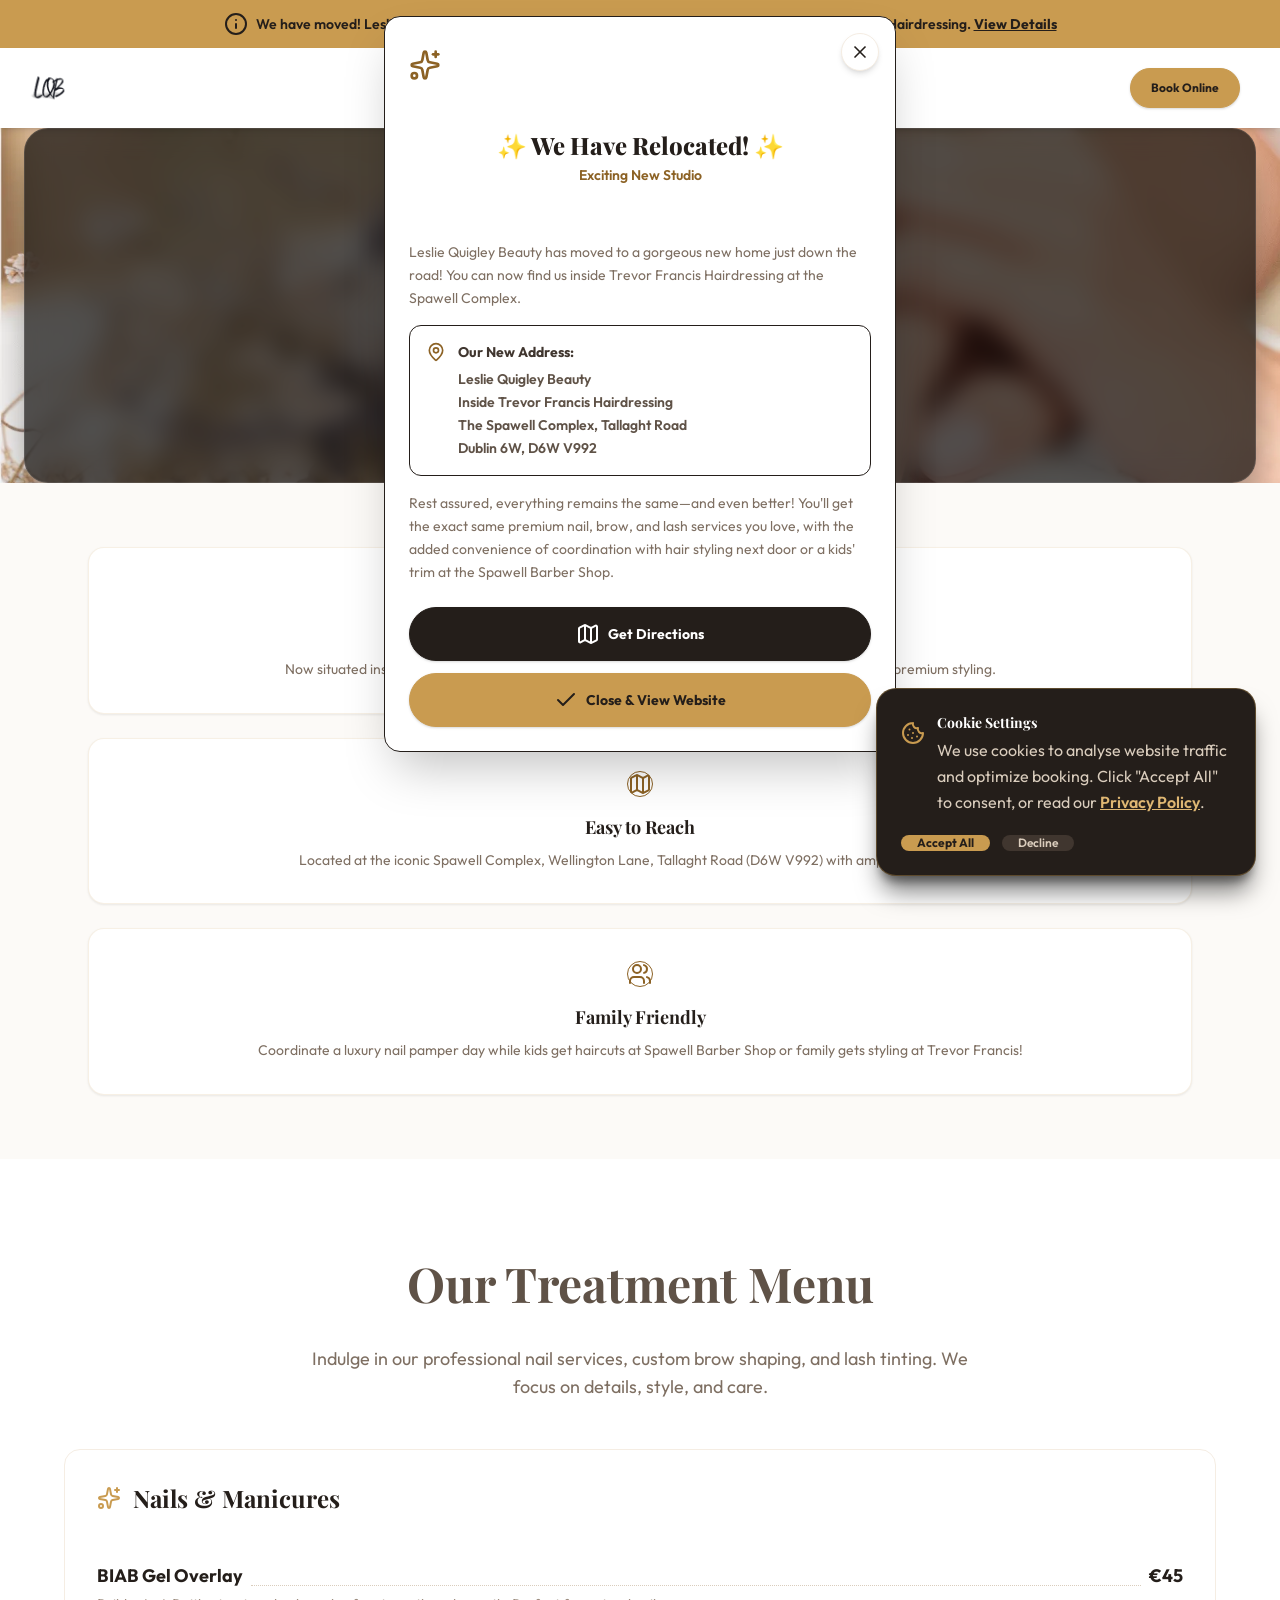
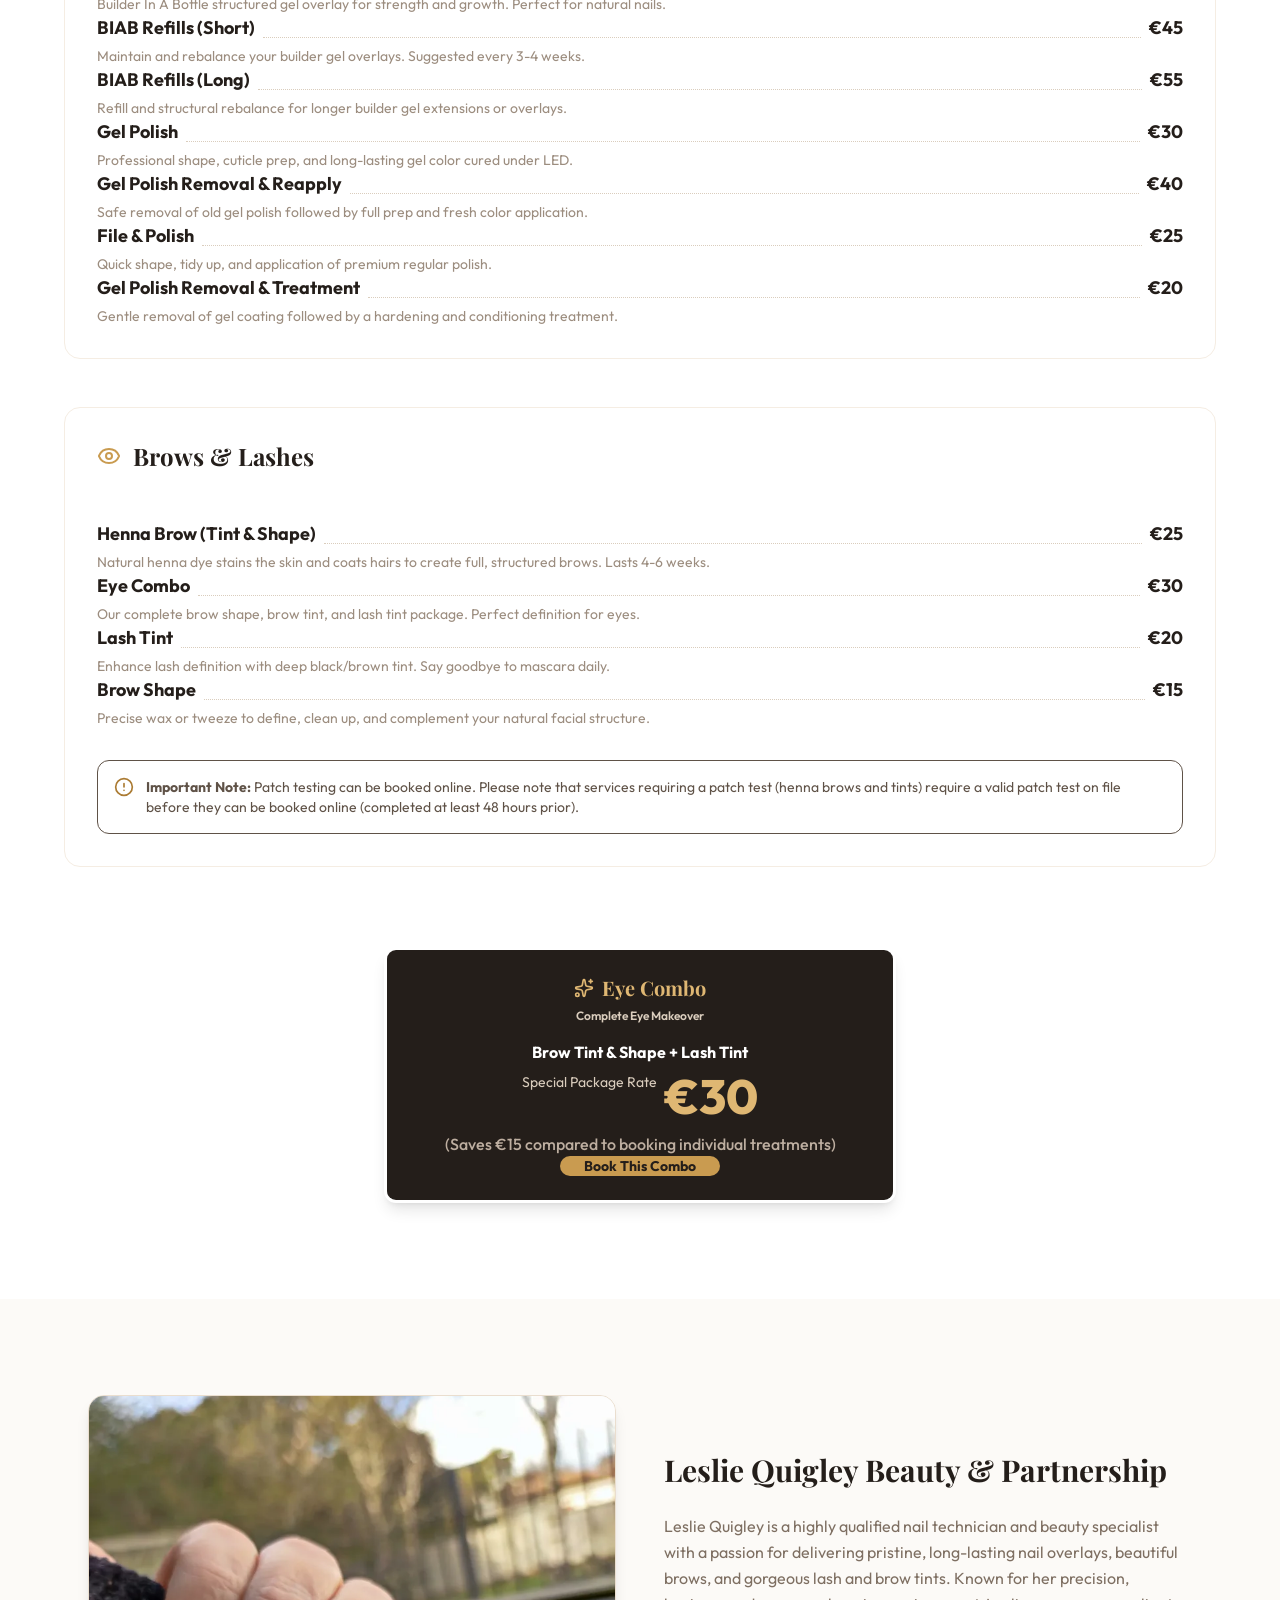
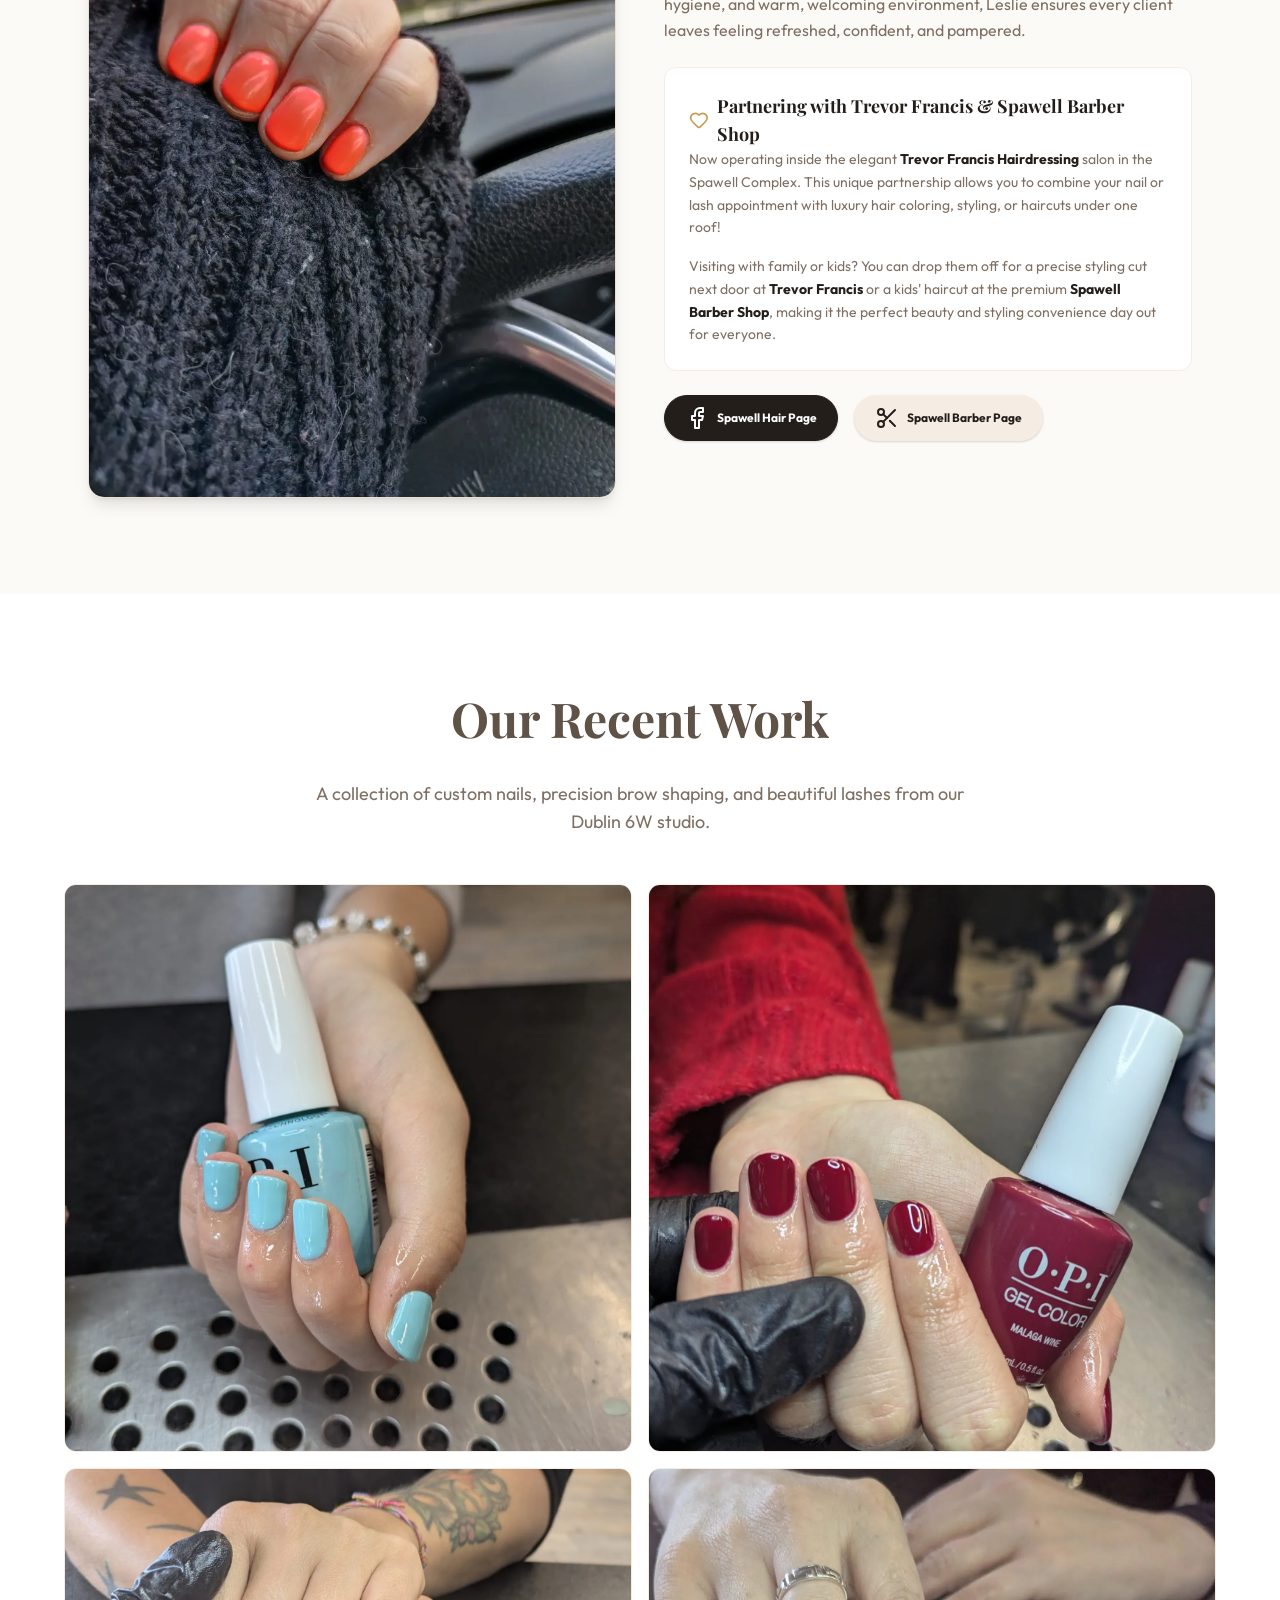
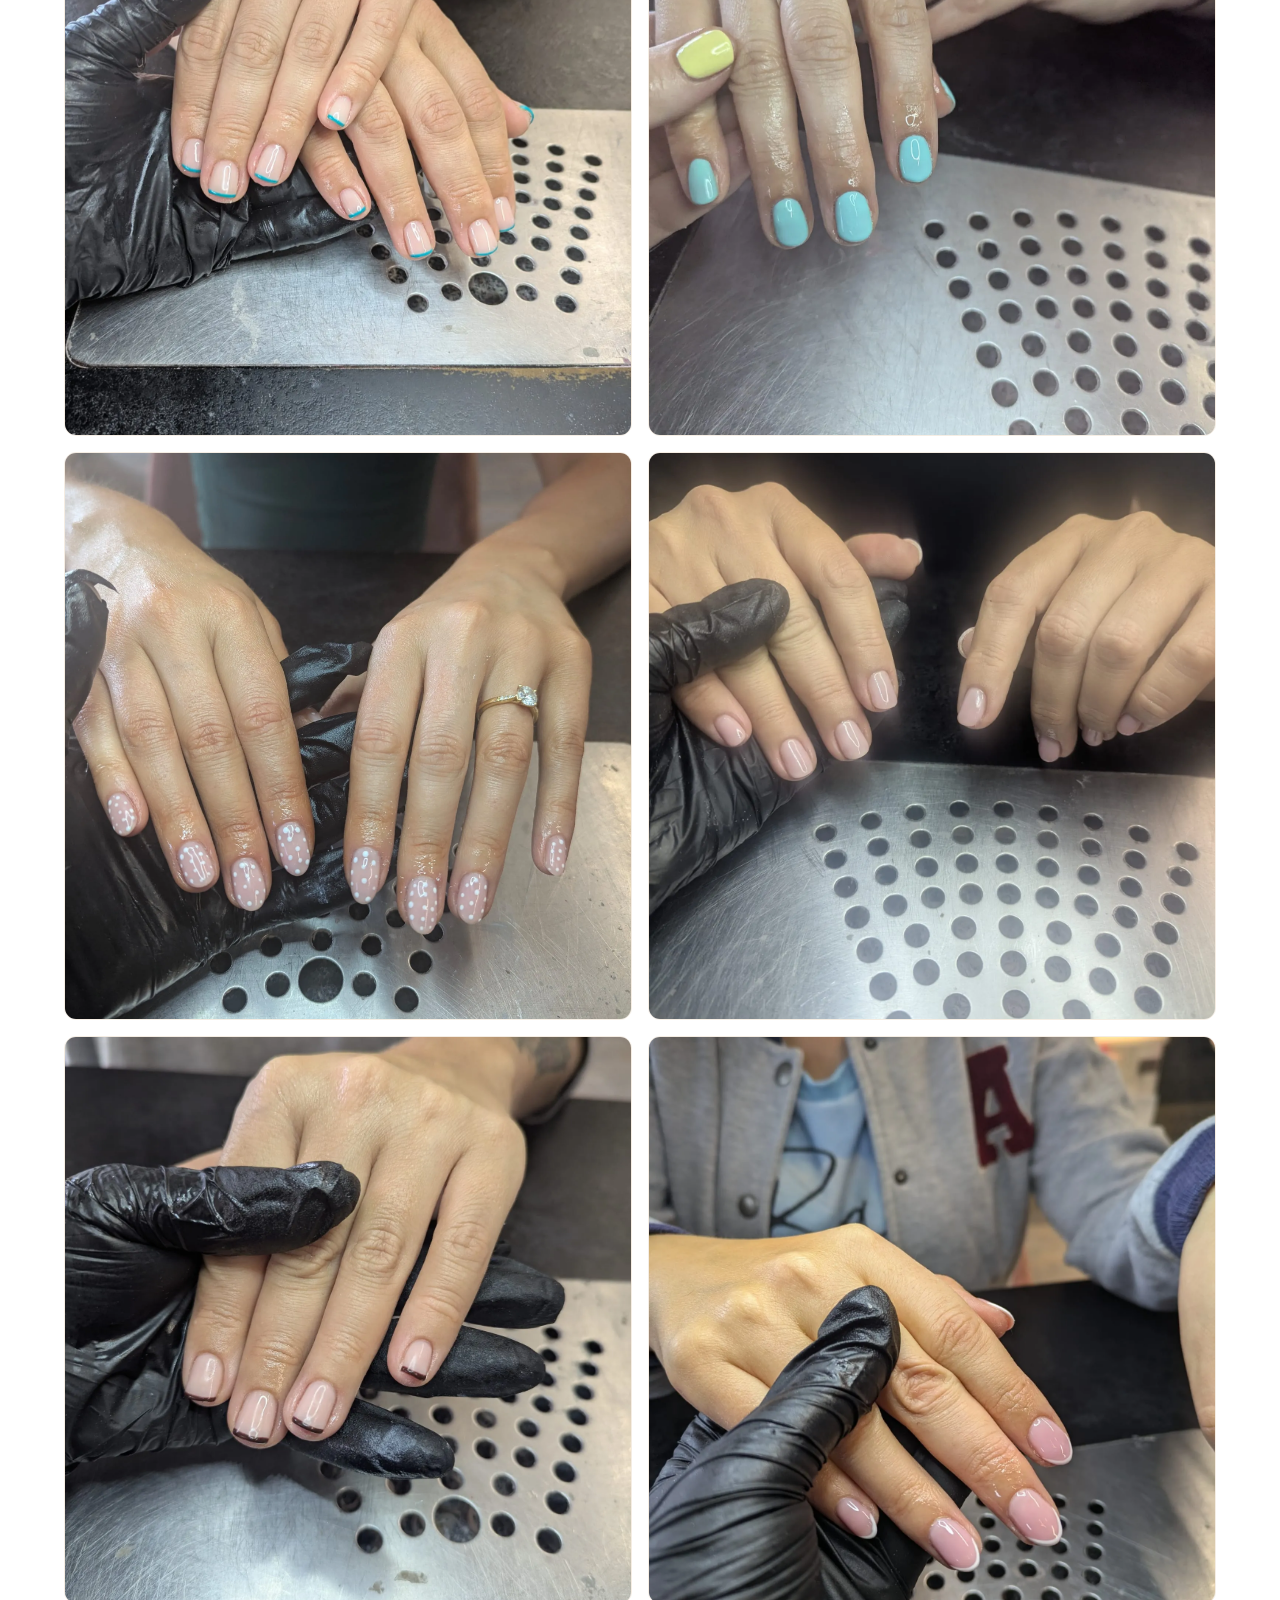
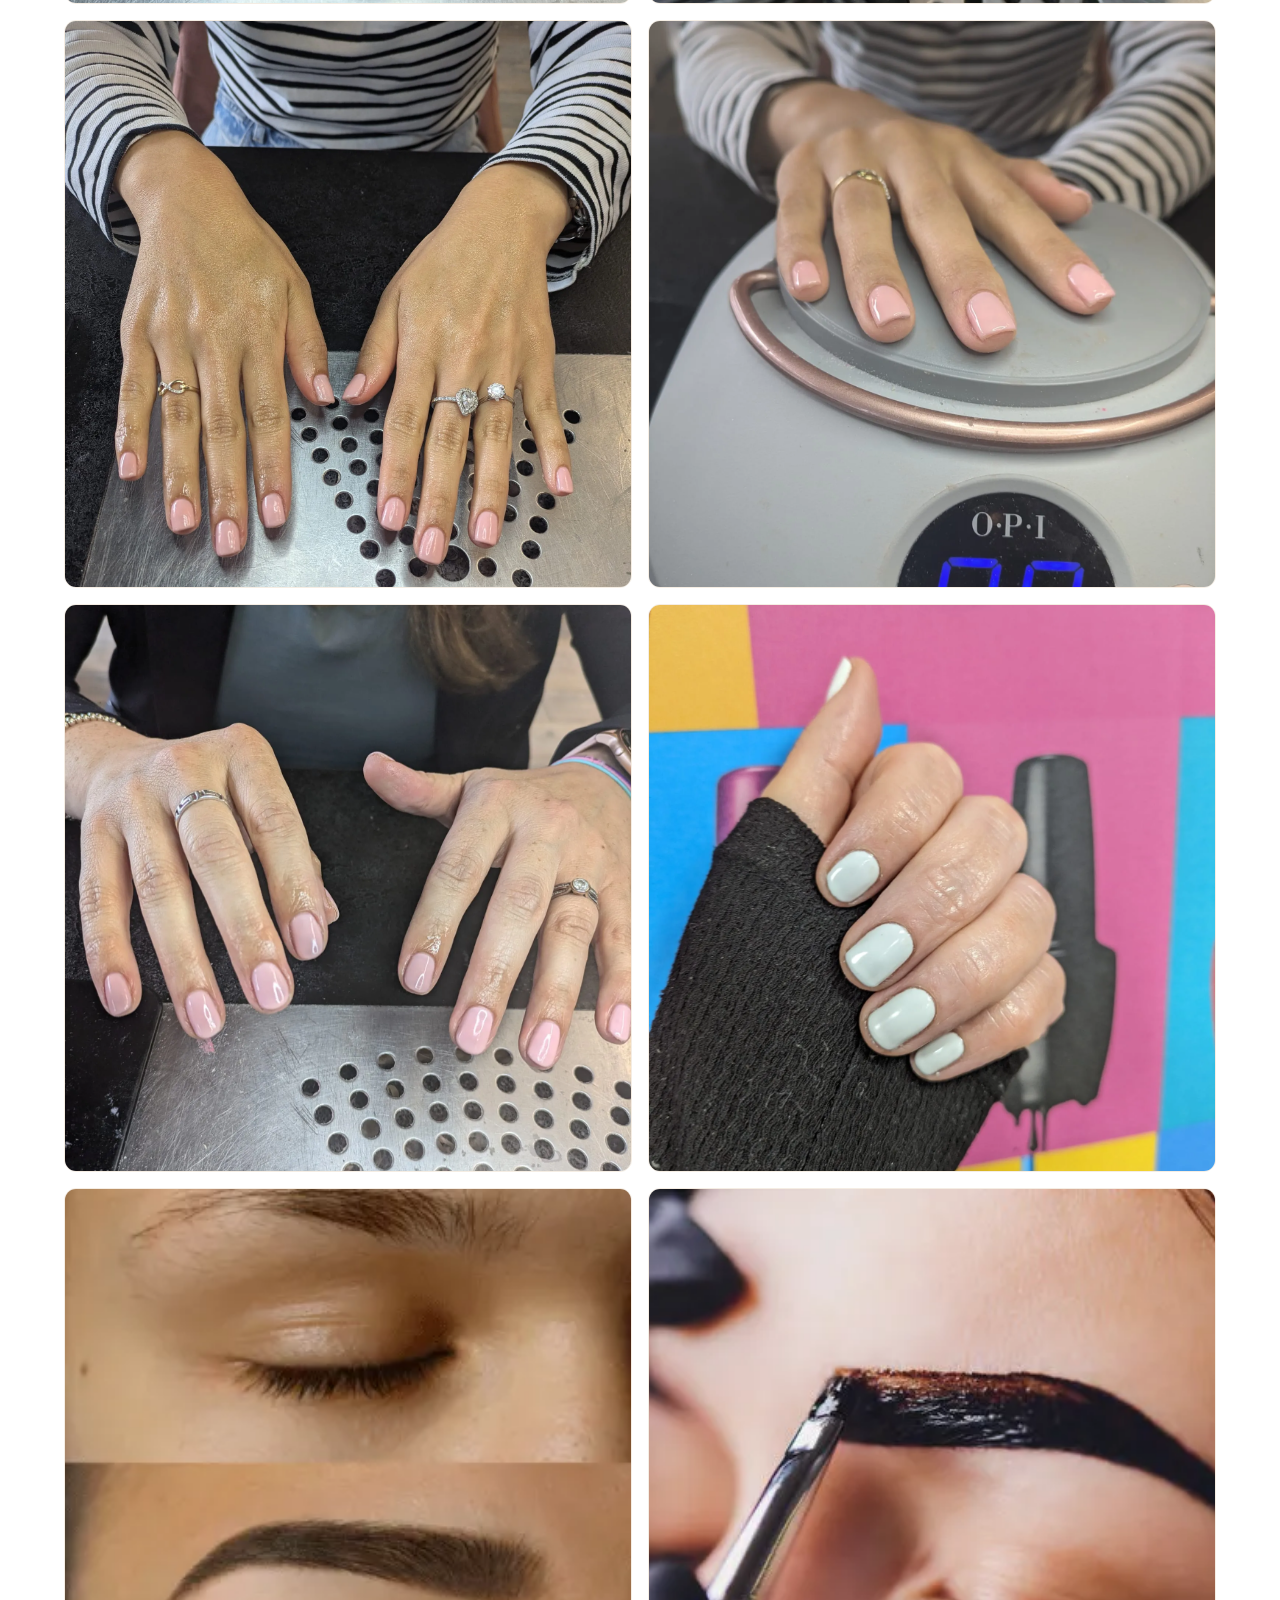
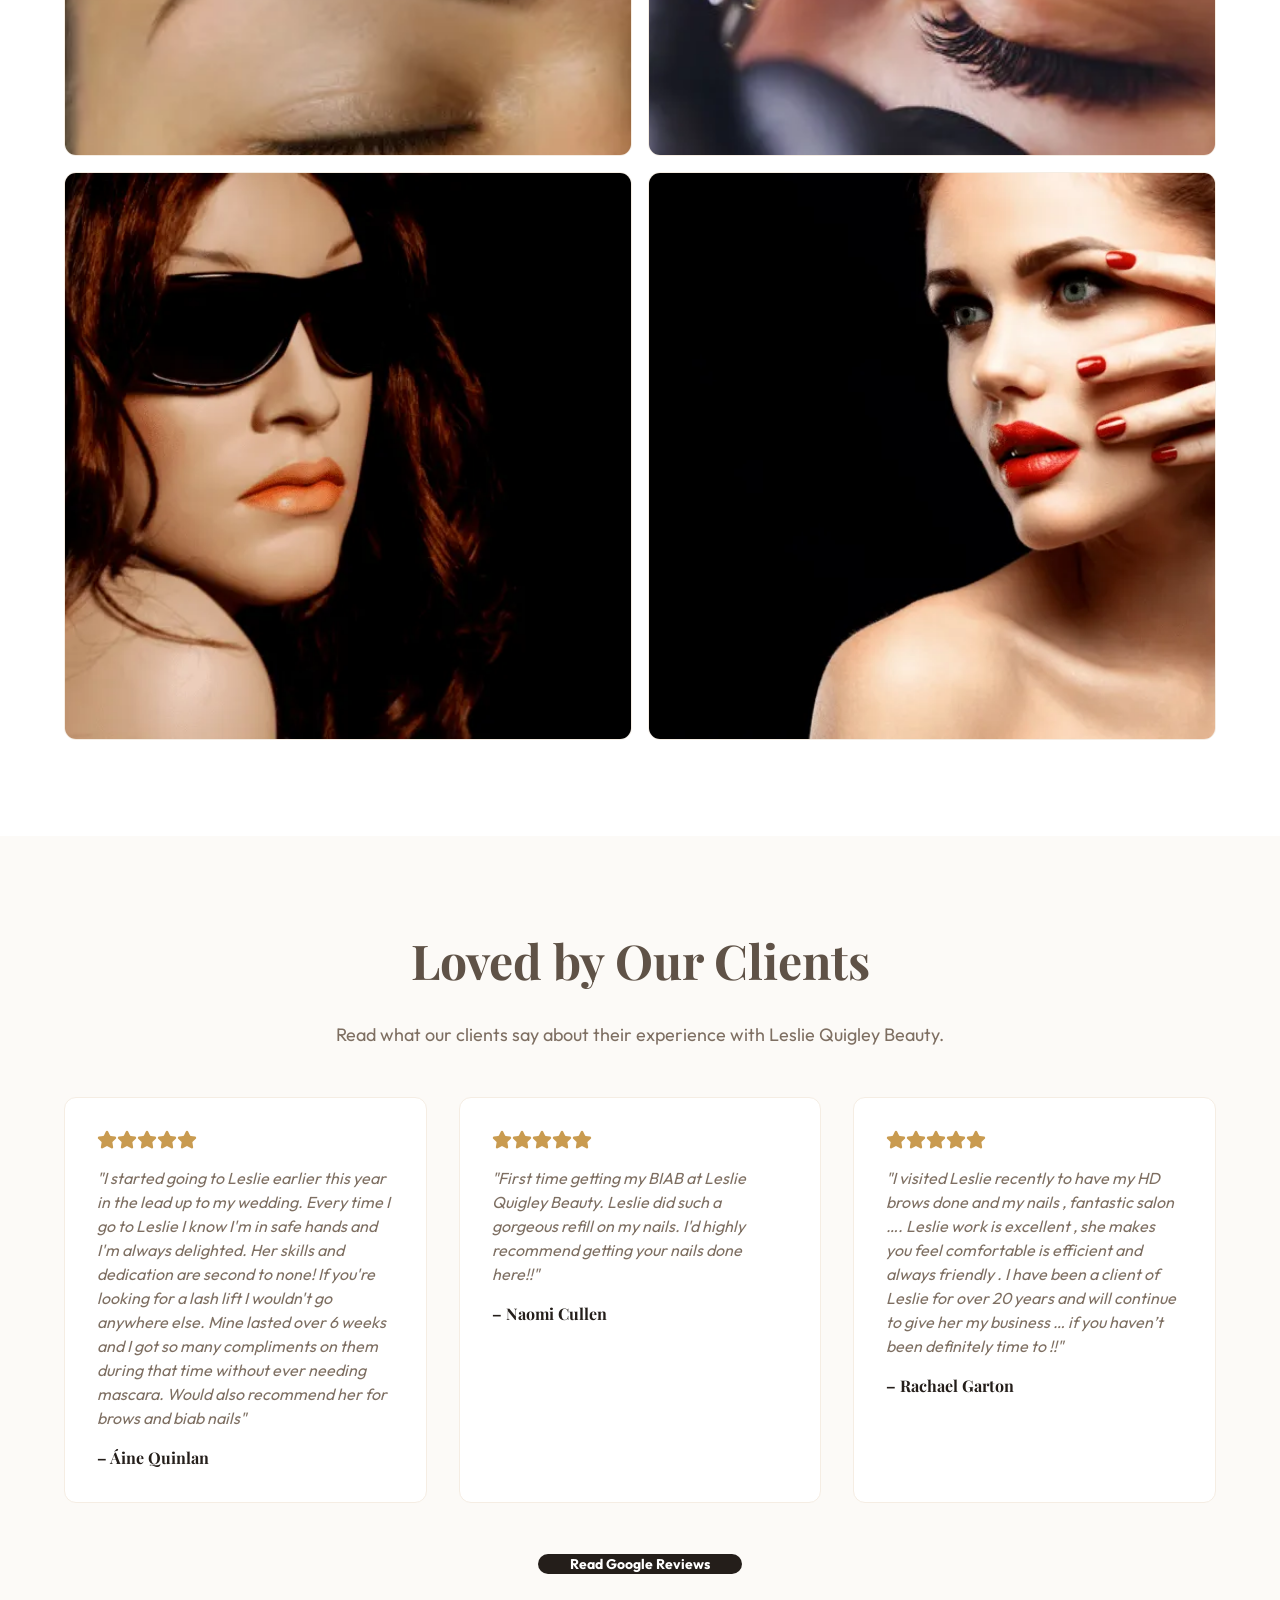
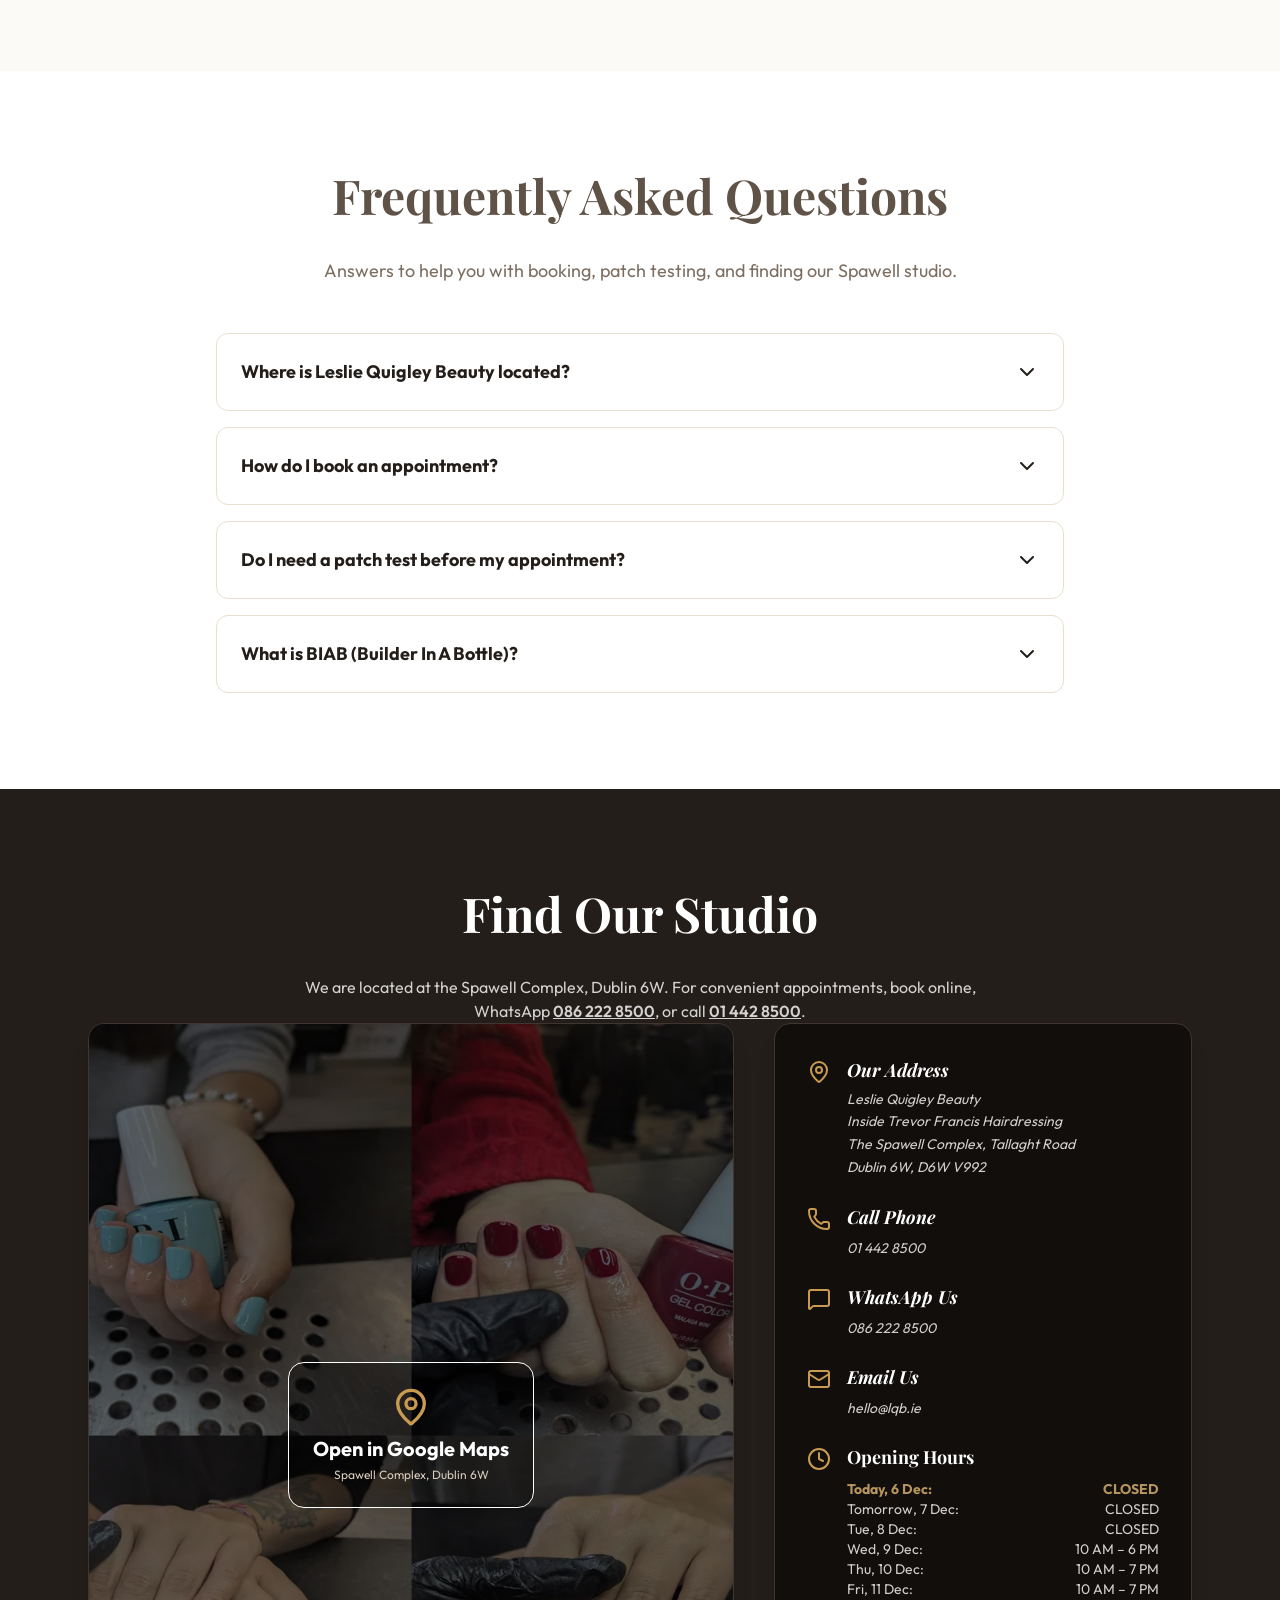
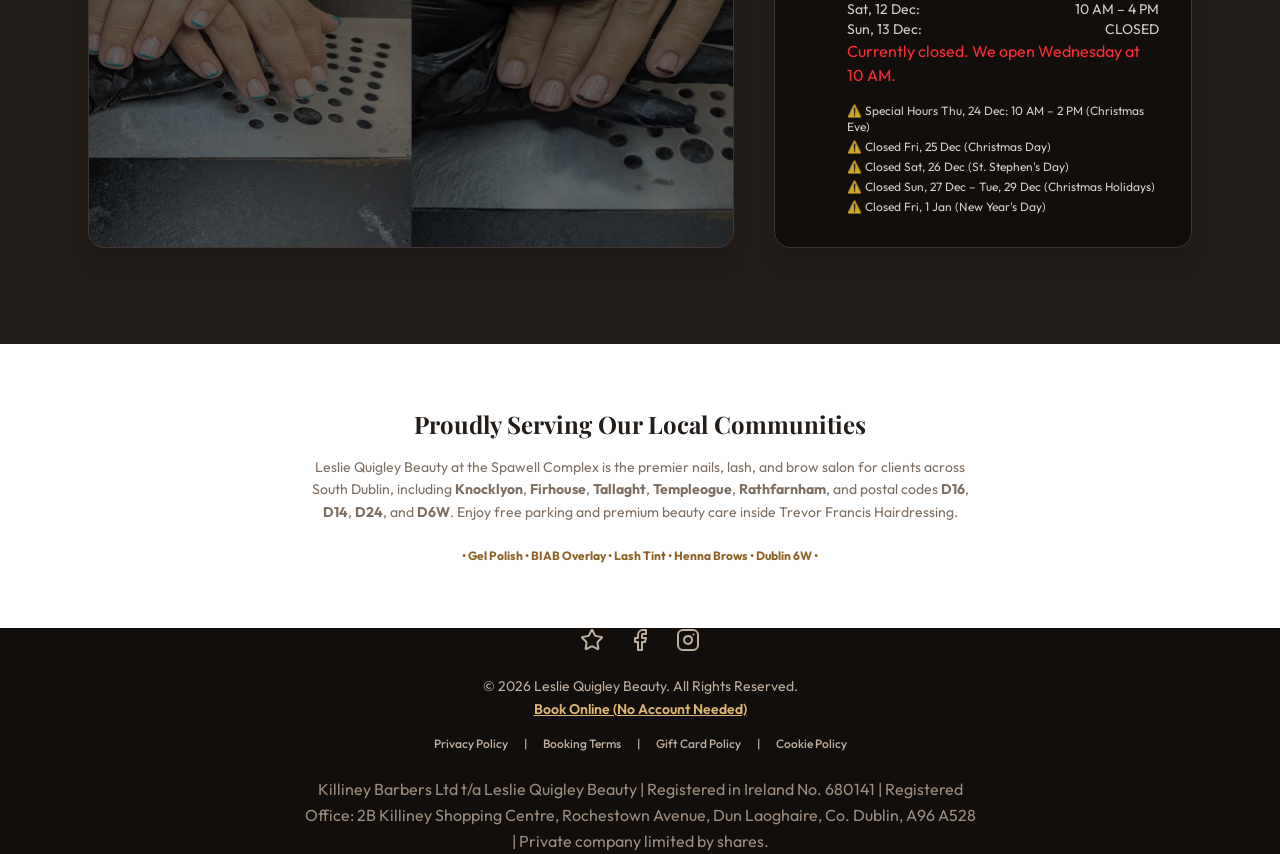
==== commit cff6a471: "Add files via upload" ====
--- a/index.html
+++ b/index.html
@@ -11,7 +11,7 @@
   <meta name="description"
     content="Leslie Quigley Beauty (LQB) - Dublin's premier nail, brow, and lash bar. Now relocated to The Spawell Complex, Dublin 6W (inside Trevor Francis Hairdressing). Serving Knocklyon, Firhouse, Tallaght, Templeogue, Rathfarnham, D16, D14, D24, D6W. Book online or WhatsApp 086 222 8500.">
   <meta name="keywords"
-    content="leslie quigley beauty, nail salon dublin, nail bar spawell, biab nails knocklyon, gel polish tallaght, henna brows templeogue, lash tint rathfarnham, nail salon firhouse, dublin 6w beauty, manicures dublin, trevor francis hairdressing, spawell barber shop, lqb ie, d16, d14, d24">
+    content="leslie quigley beauty, nail salon dublin, nail bar spawell, biab nails knocklyon, gel polish tallaght, henna brows templeogue, lash tint rathfarnham, nail salon firhouse, dublin 6w beauty, manicures dublin, lqb ie, d16, d14, d24">
   <meta name="author" content="Leslie Quigley Beauty">
   <meta name="robots" content="index, follow, max-image-preview:large, max-snippet:-1, max-video-preview:-1">
   <meta name="theme-color" content="#faf7f2">
@@ -906,13 +906,13 @@
             </p>
             <div class="bg-white border border-gray-100 rounded-xl p-6 shadow-sm mb-6">
               <h3 class="font-bold text-gray-900 text-lg mb-3 flex items-center gap-2">
-                <i data-lucide="heart" class="w-5 h-5 text-amber-500"></i> Partnering with Spawell Hair & Grooming
+                <i data-lucide="heart" class="w-5 h-5 text-amber-500"></i> Partnering with Trevor Francis & Spawell Barber Shop
               </h3>
               <p class="text-gray-600 text-sm leading-relaxed mb-4">
                 Now operating inside the elegant <strong class="text-gray-900">Trevor Francis Hairdressing</strong> salon in the Spawell Complex. This unique partnership allows you to combine your nail or lash appointment with luxury hair coloring, styling, or haircuts under one roof!
               </p>
               <p class="text-gray-600 text-sm leading-relaxed">
-                Visiting with family or kids? You can drop them off for a precise styling cut next door at <strong class="text-gray-900">Trevor Francis</strong> or a kids' haircut at the premium <strong class="text-gray-900">Spawell Barber Shop</strong>, making it the perfect grooming convenience day out for everyone.
+                Visiting with family or kids? You can drop them off for a precise styling cut next door at <strong class="text-gray-900">Trevor Francis</strong> or a kids' haircut at the premium <strong class="text-gray-900">Spawell Barber Shop</strong>, making it the perfect beauty and styling convenience day out for everyone.
               </p>
             </div>
             
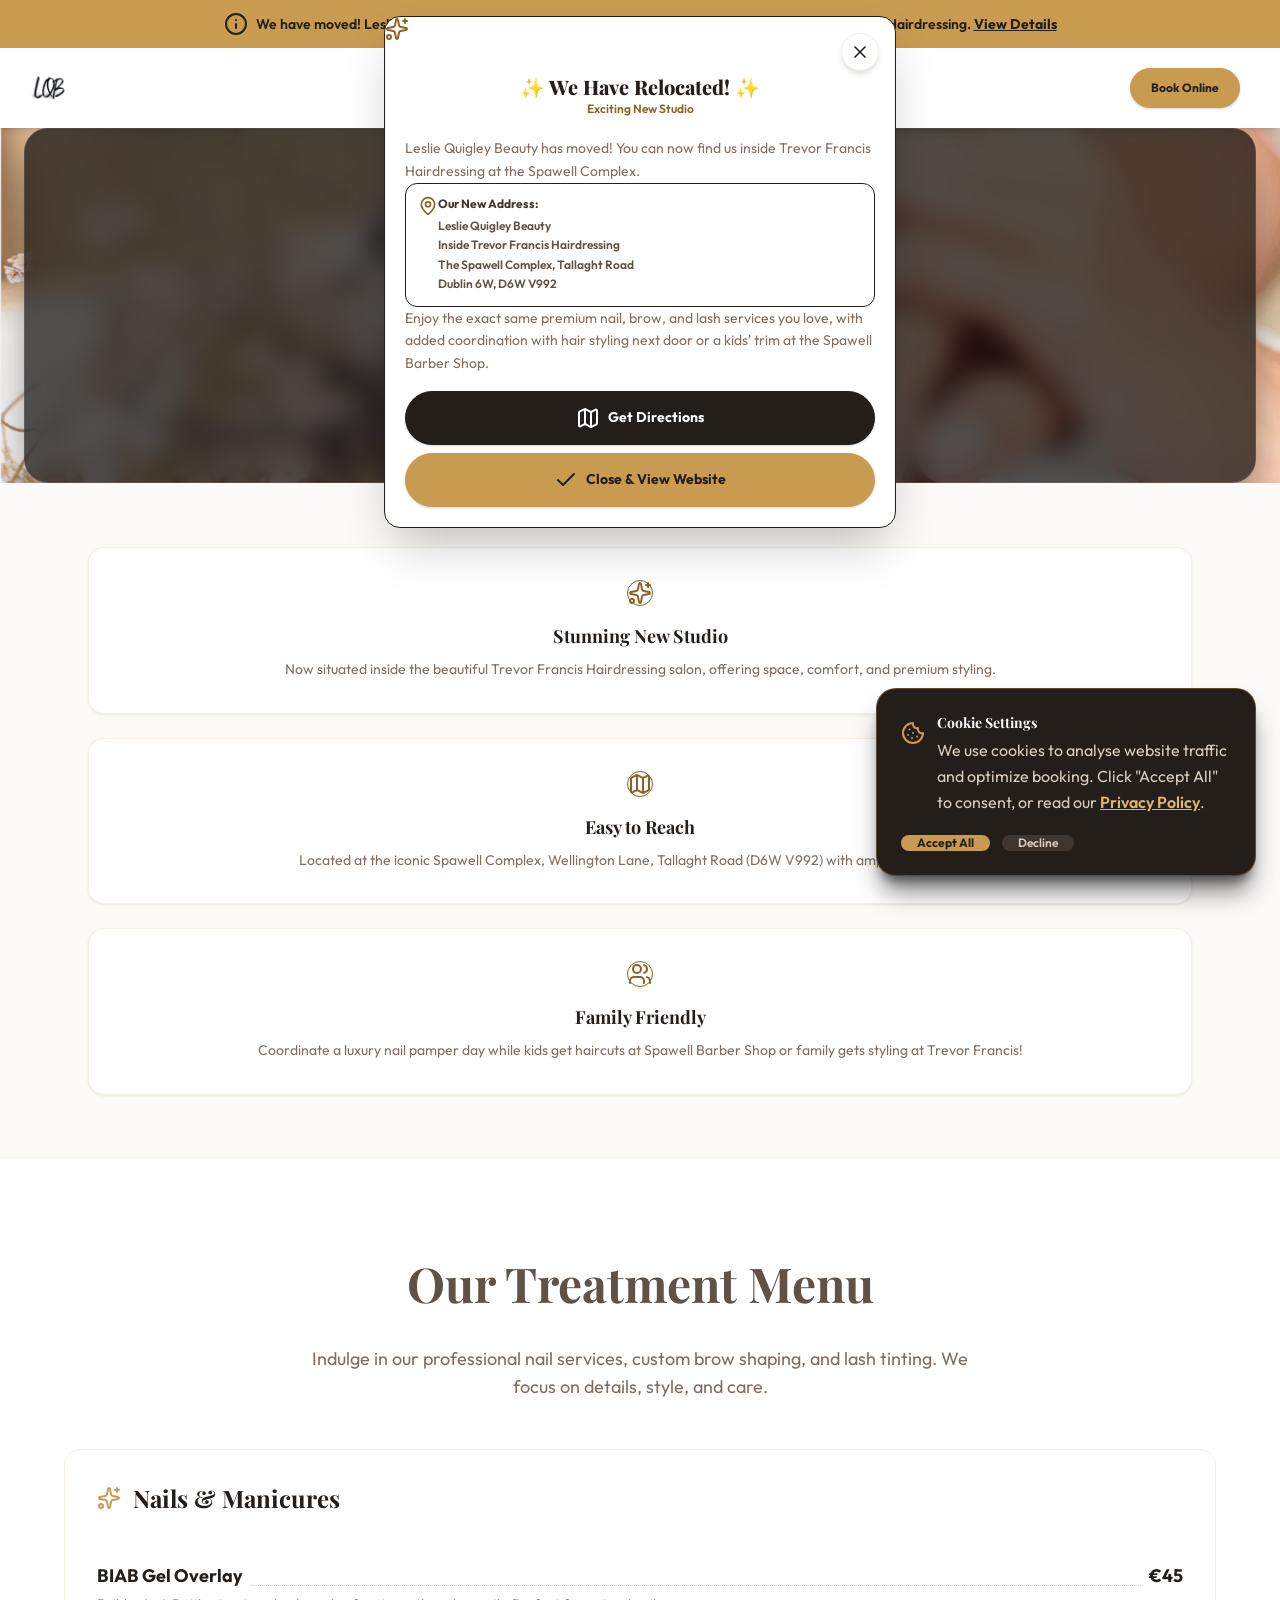
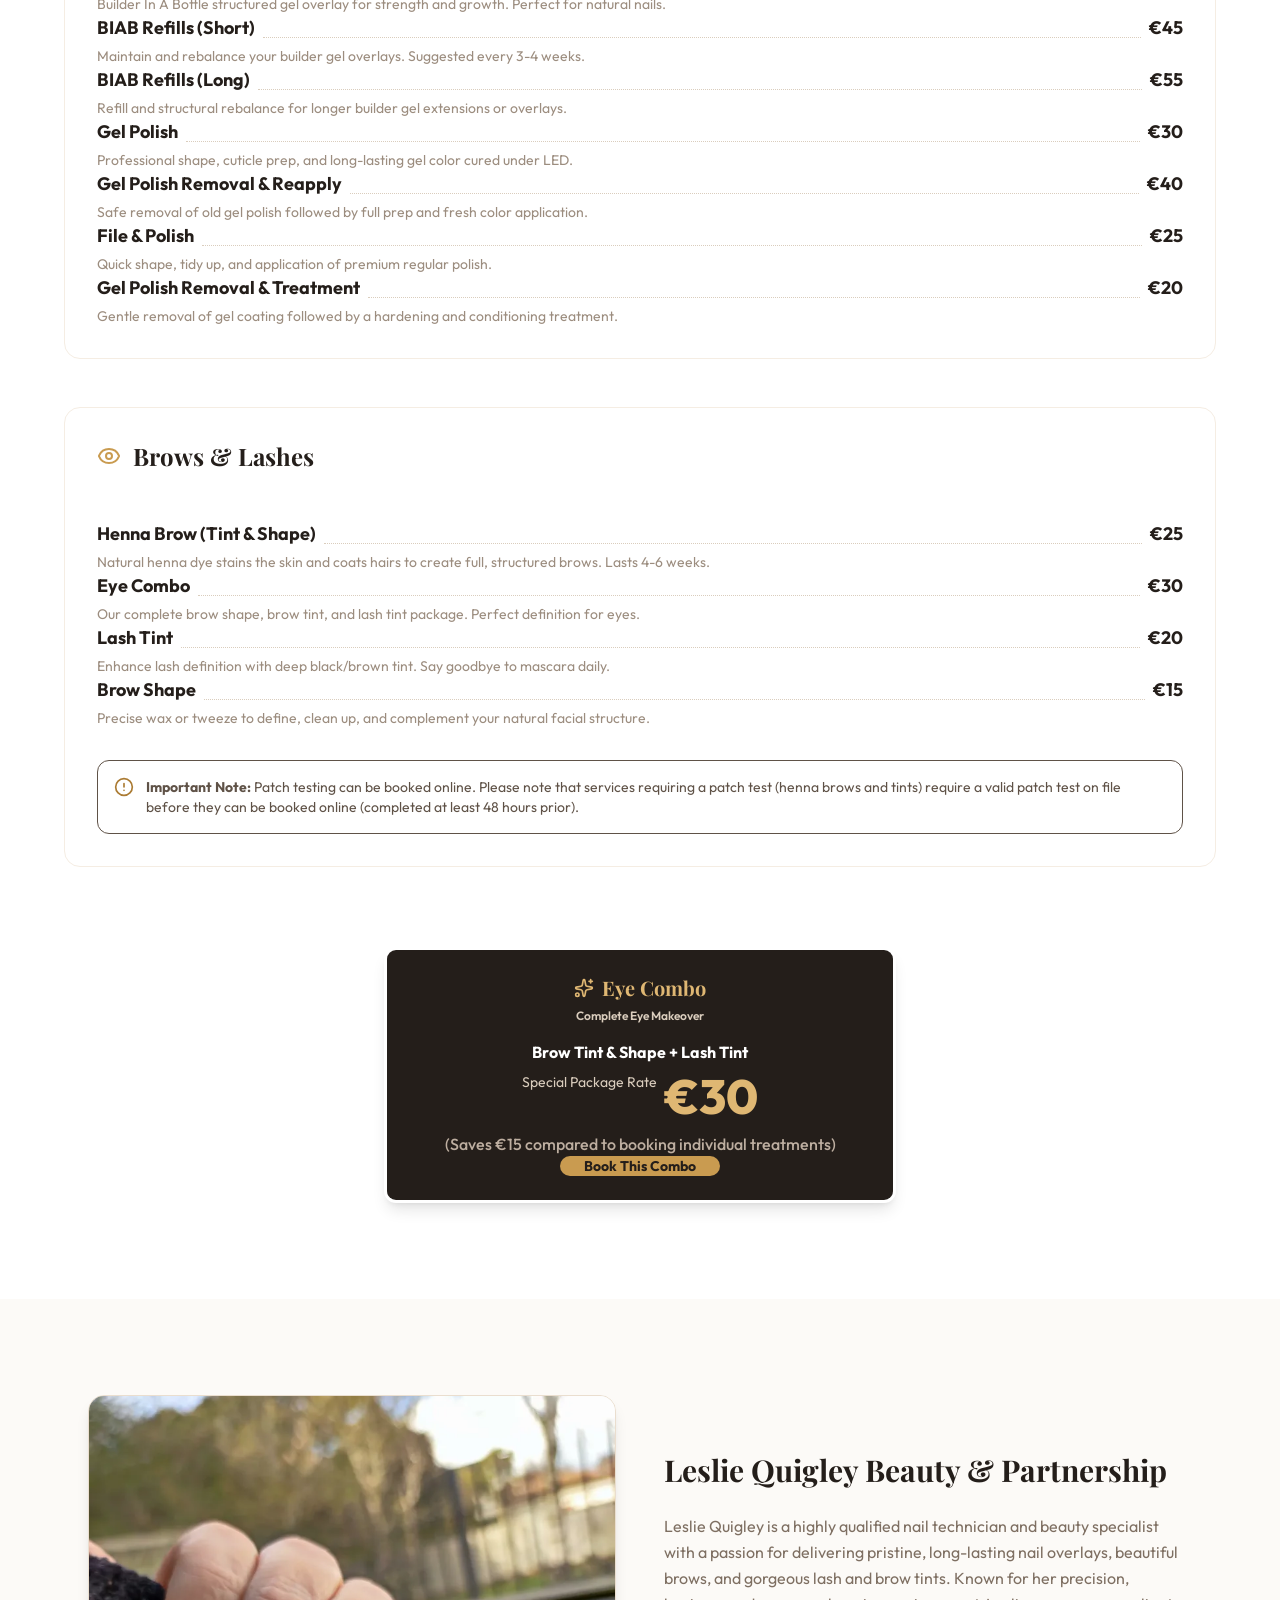
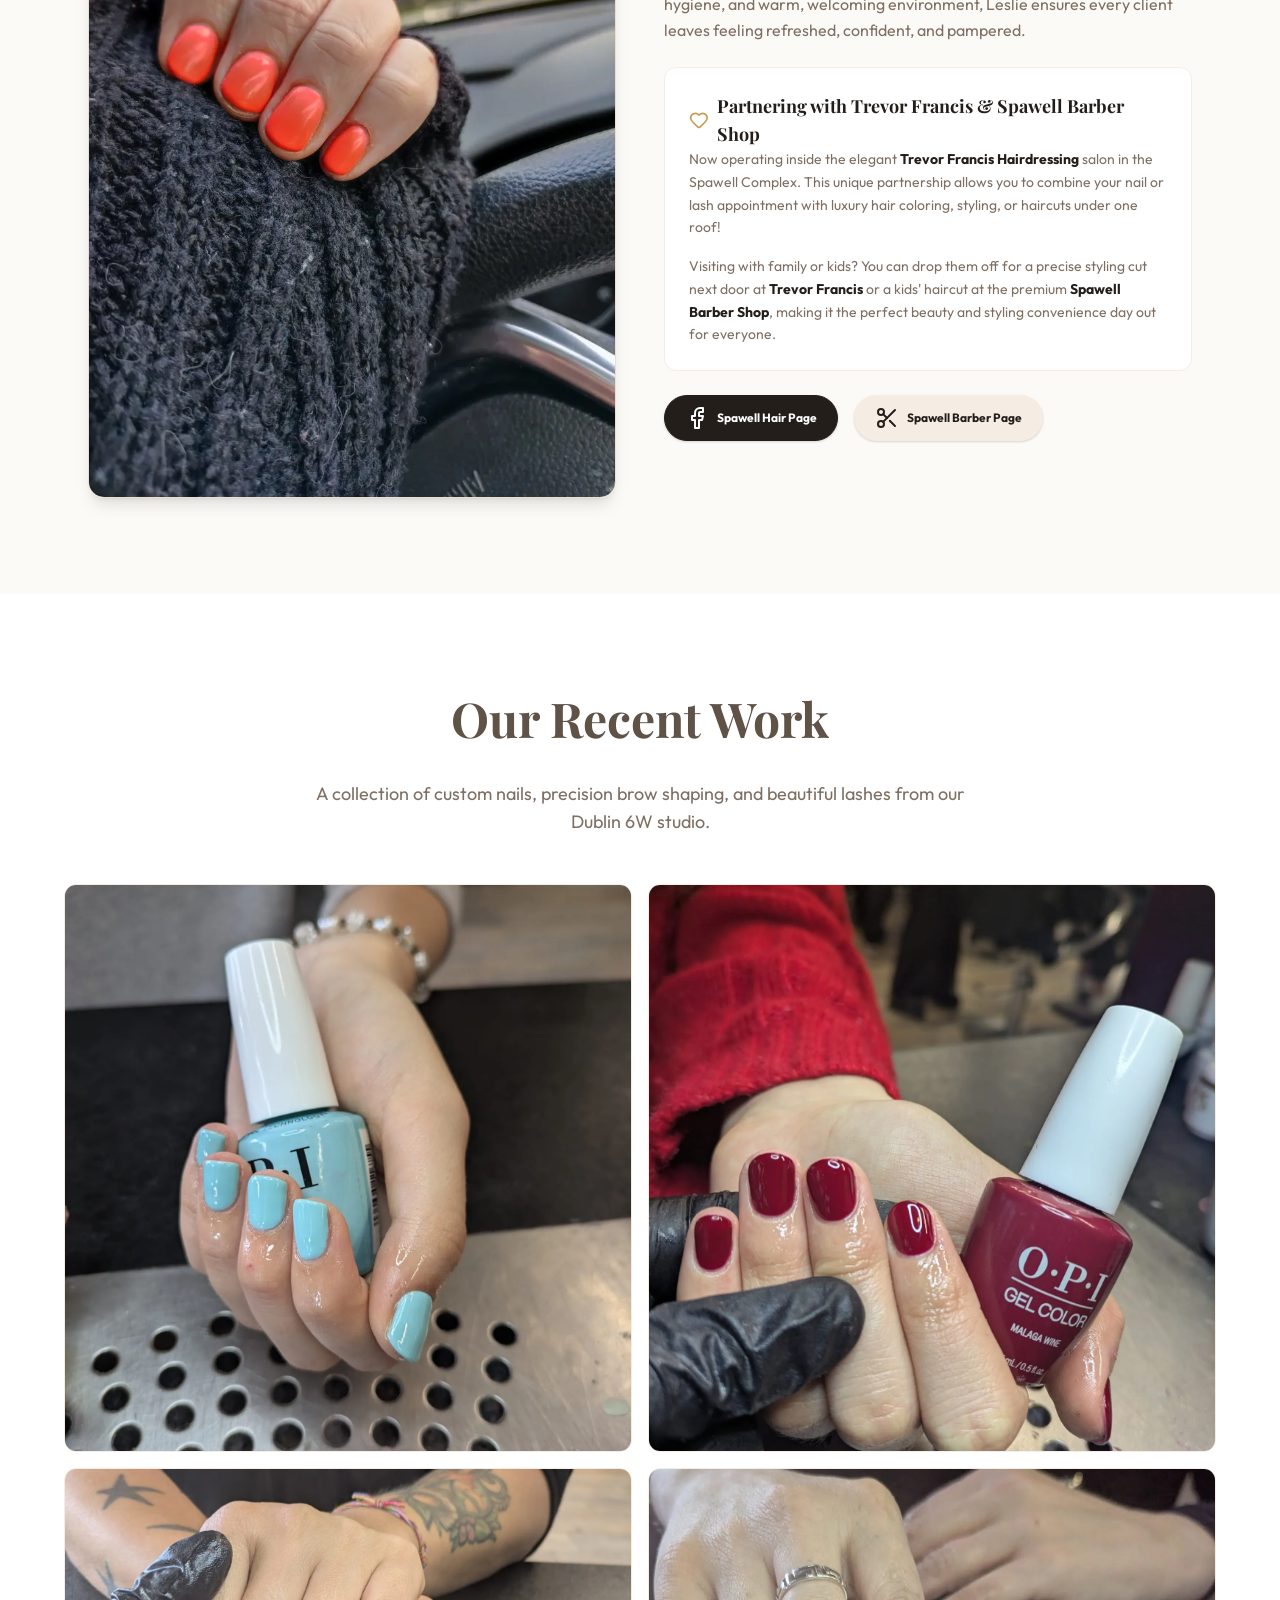
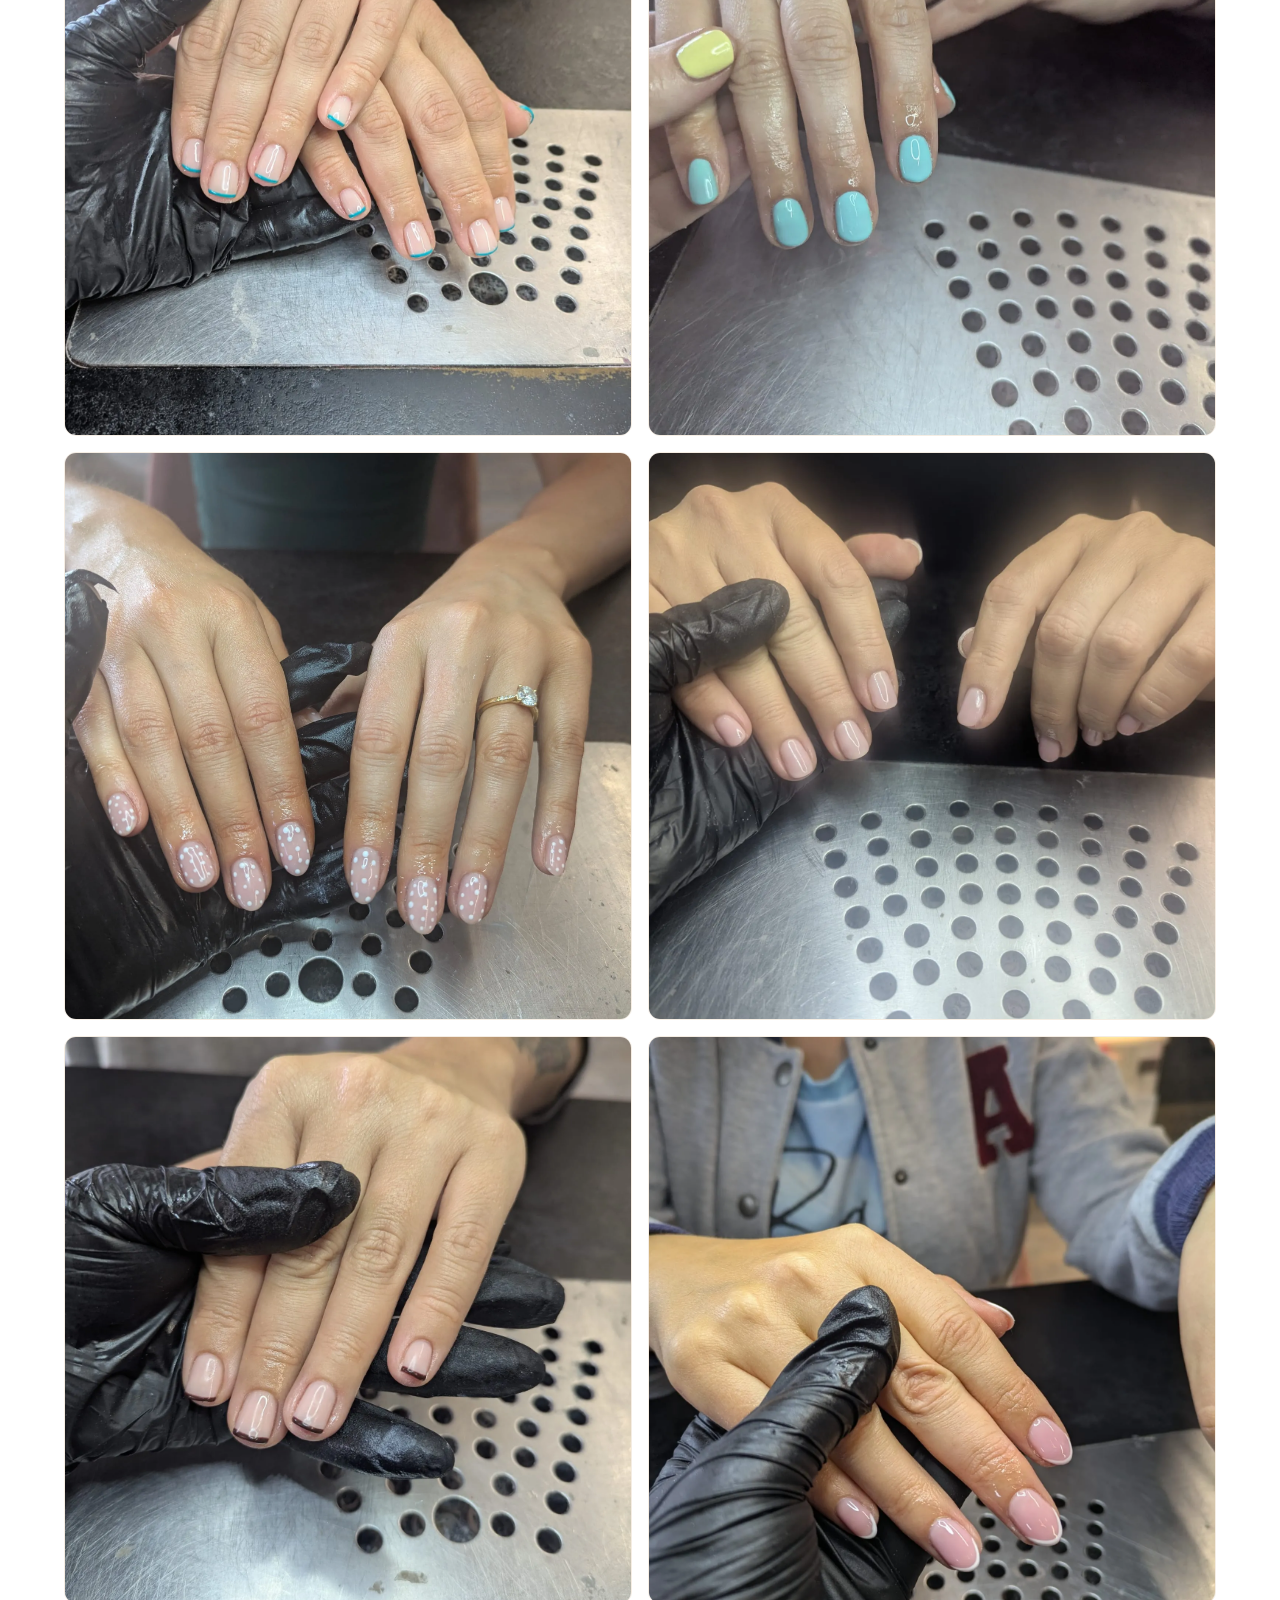
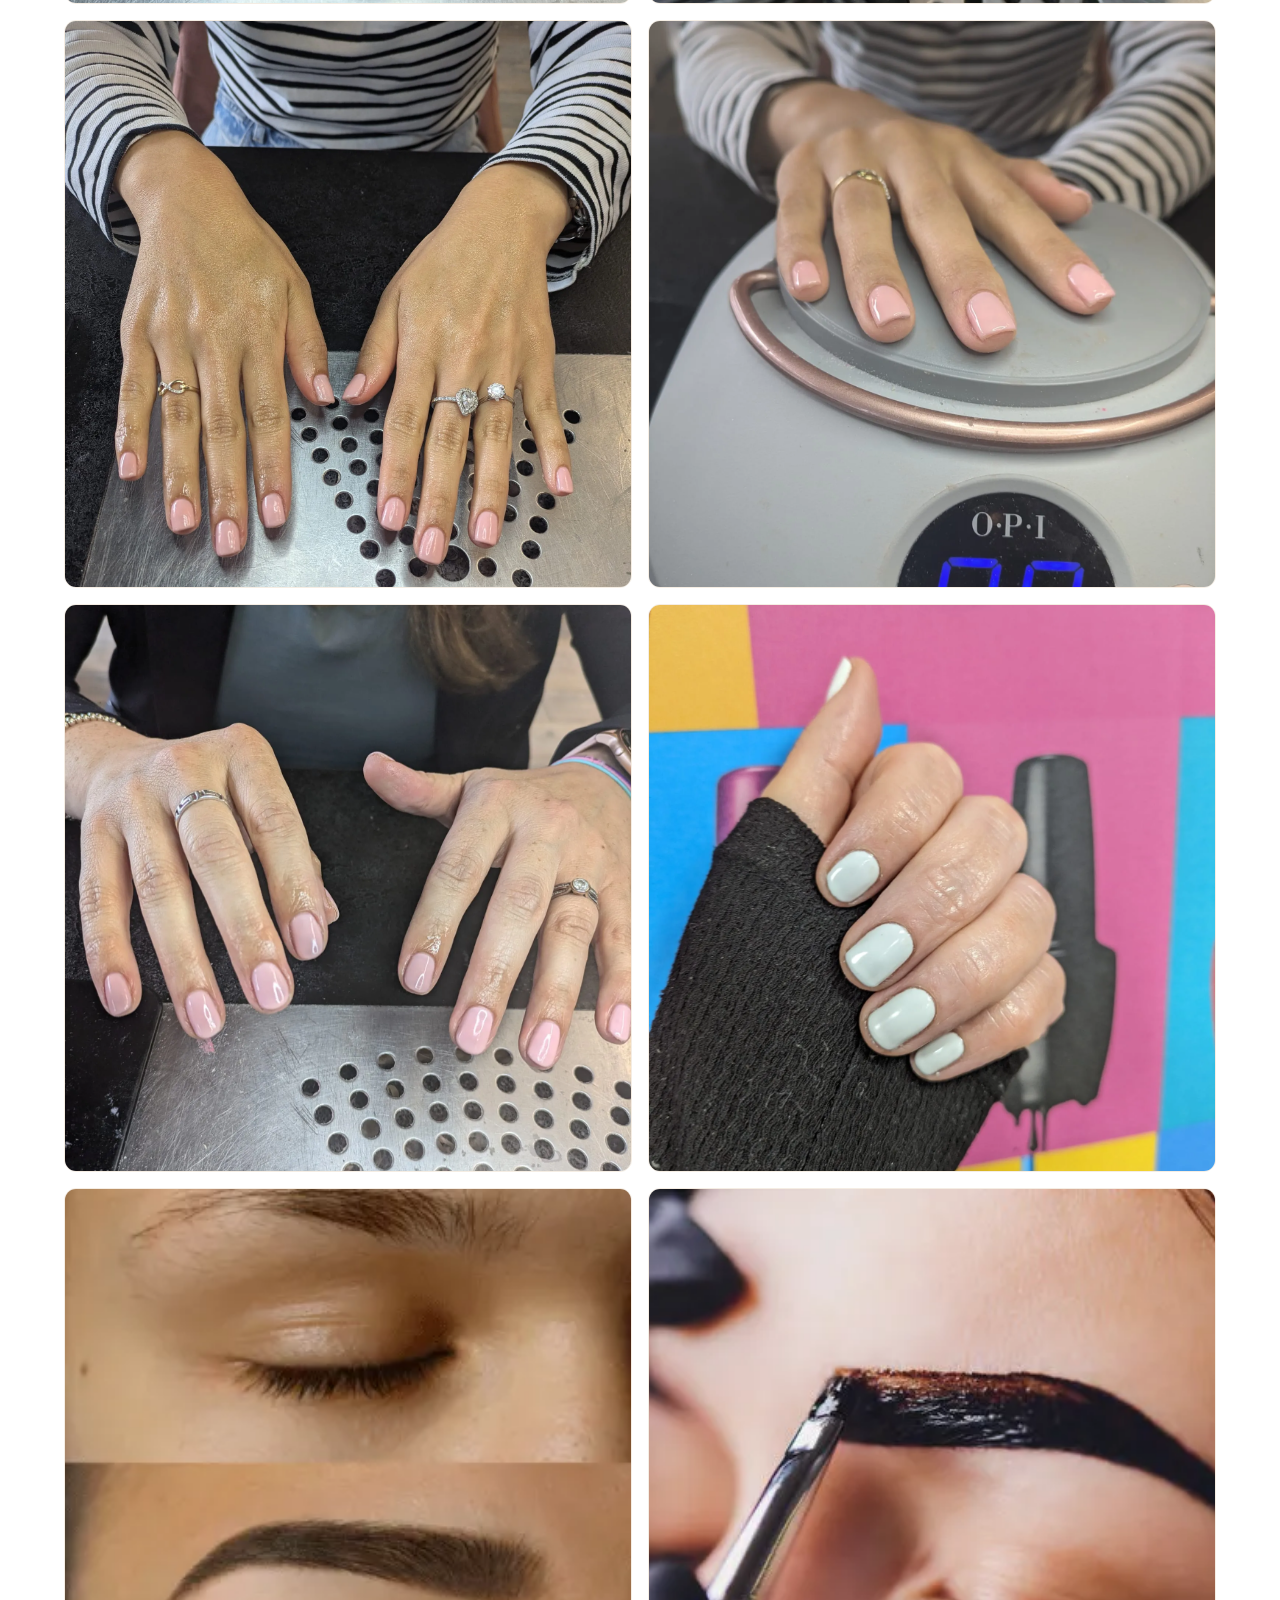
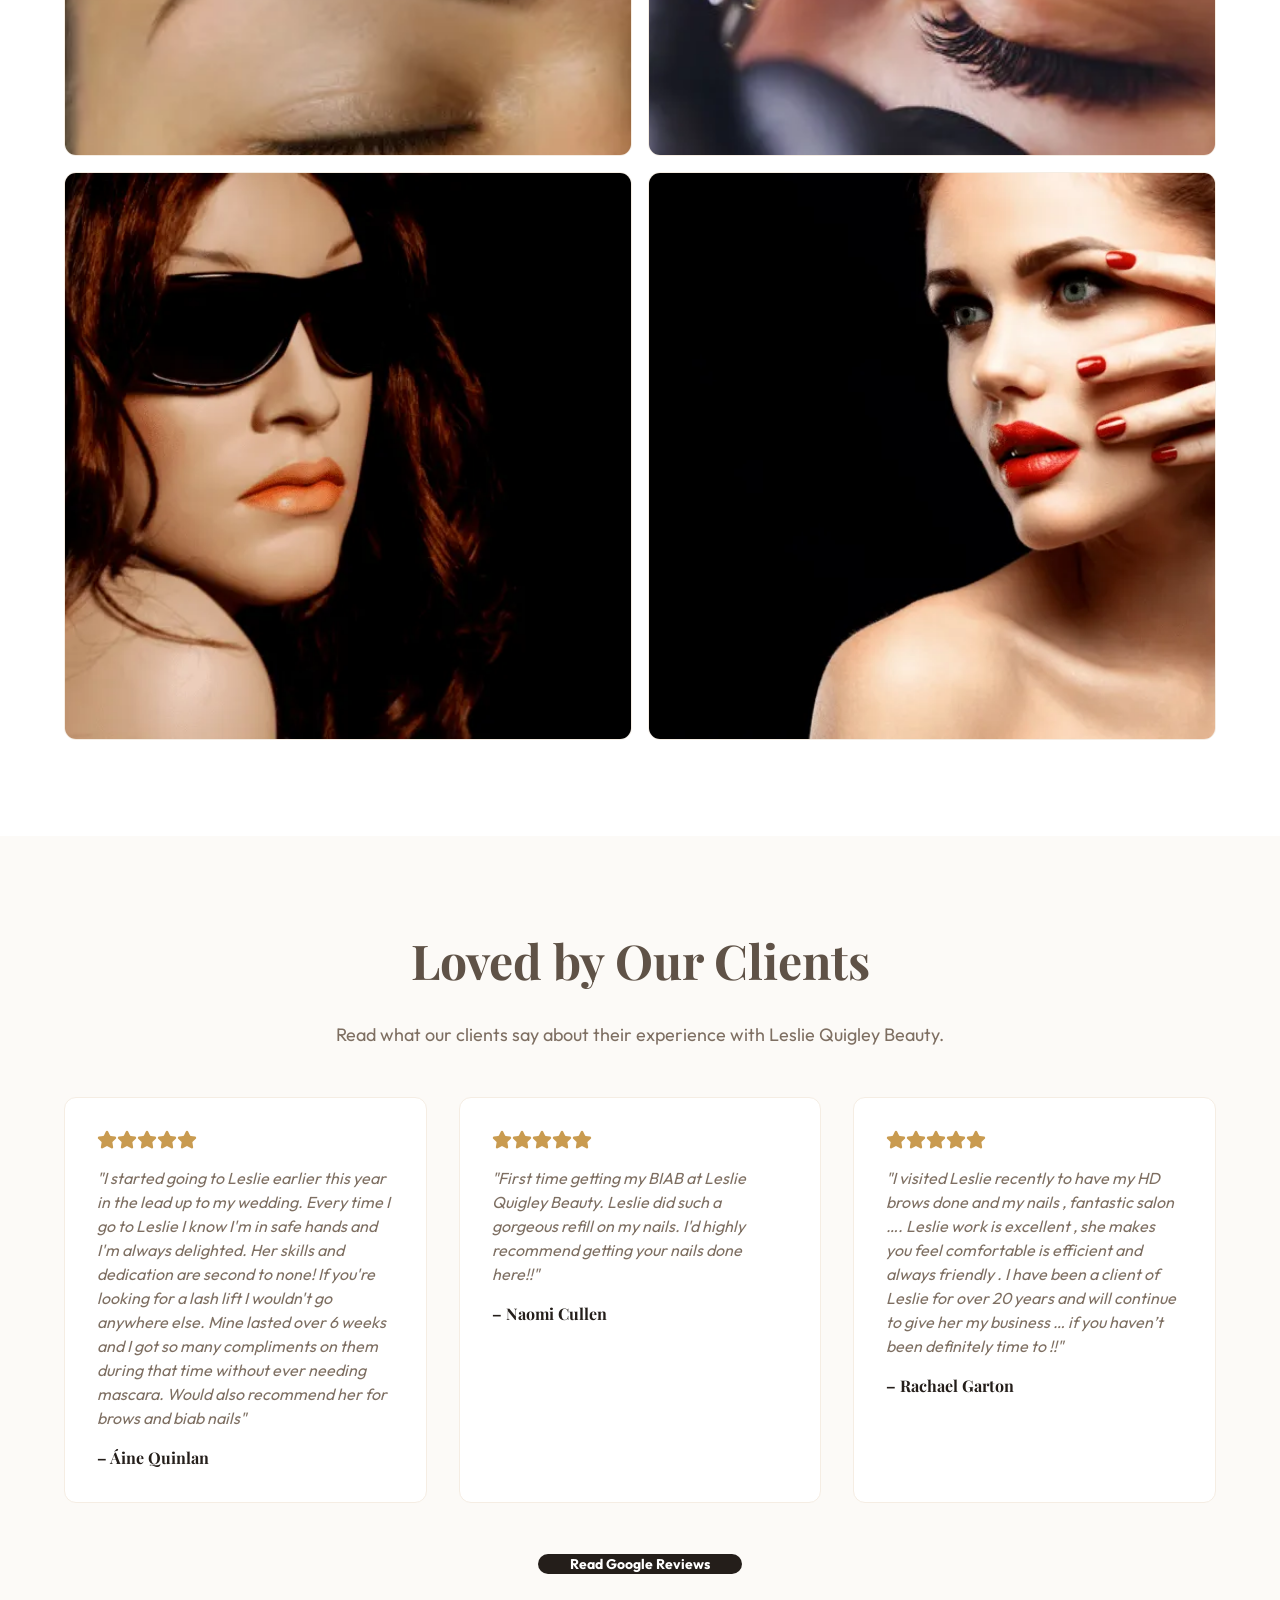
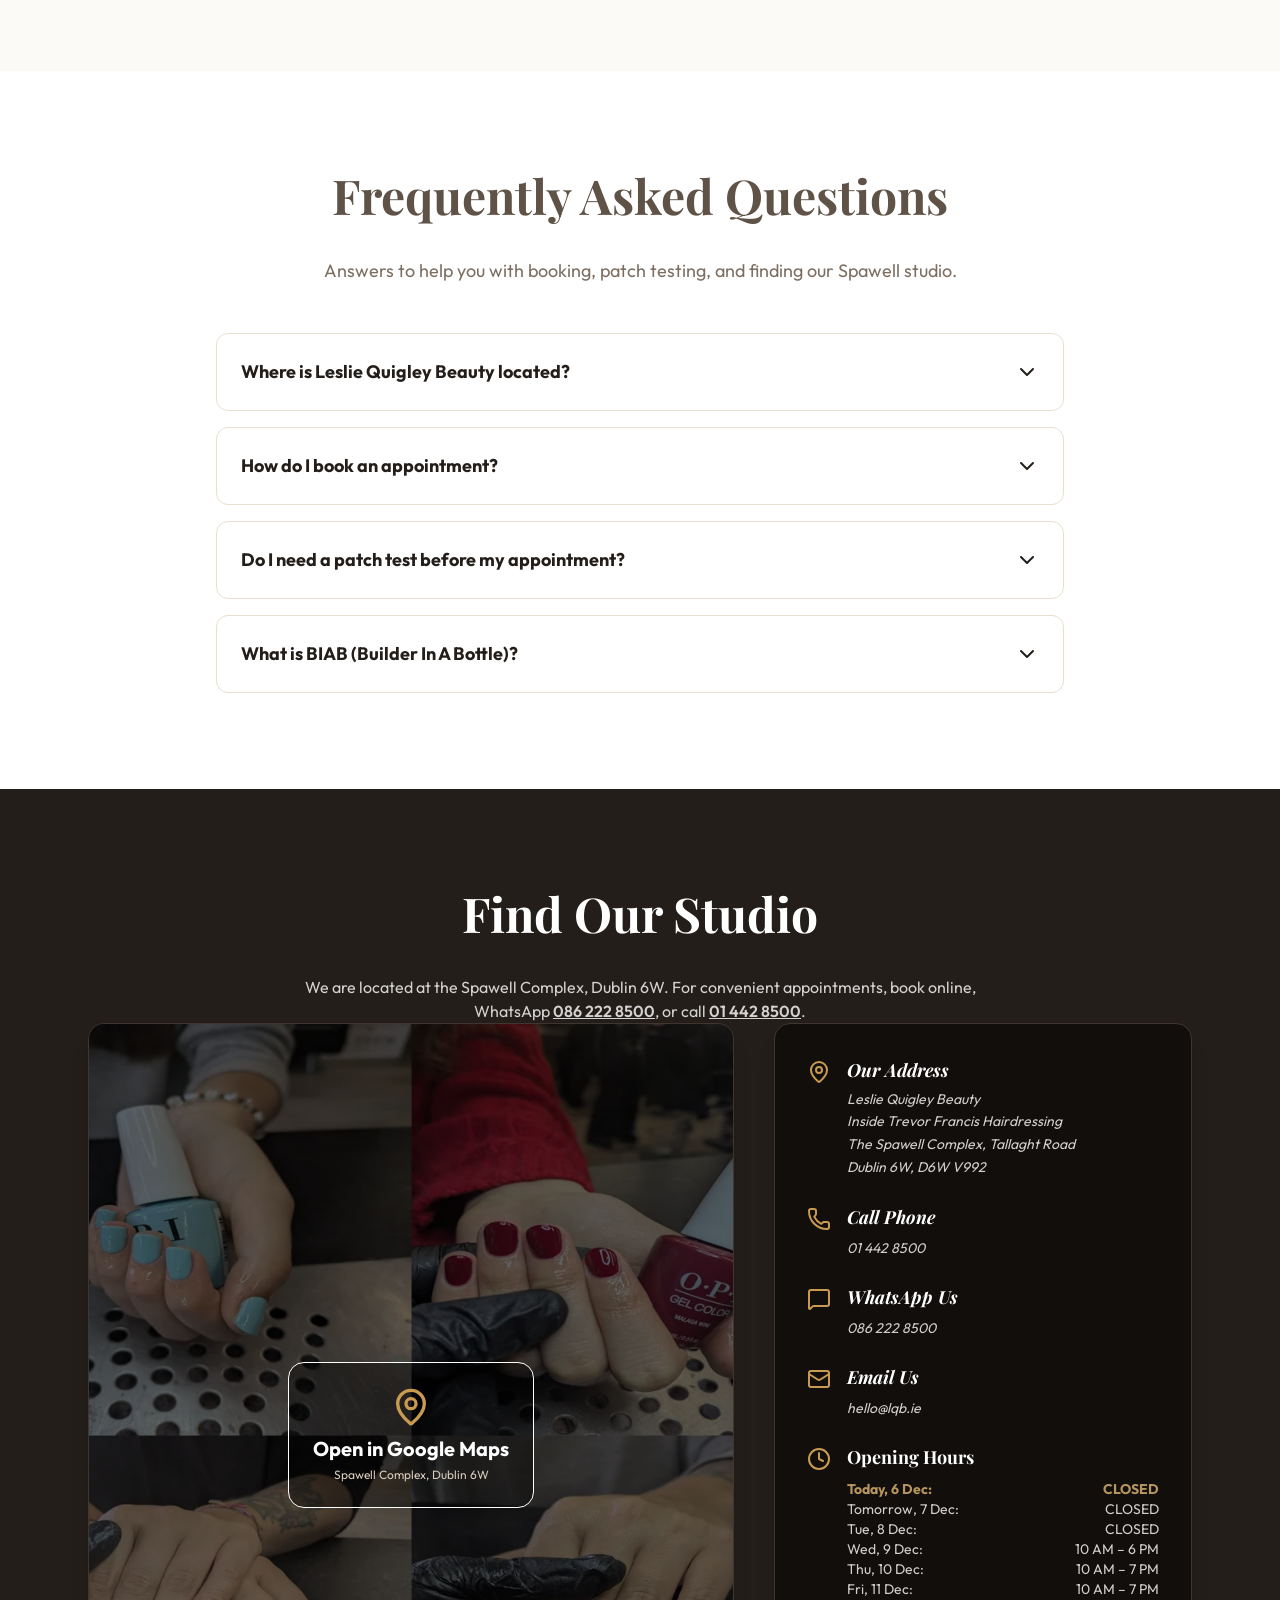
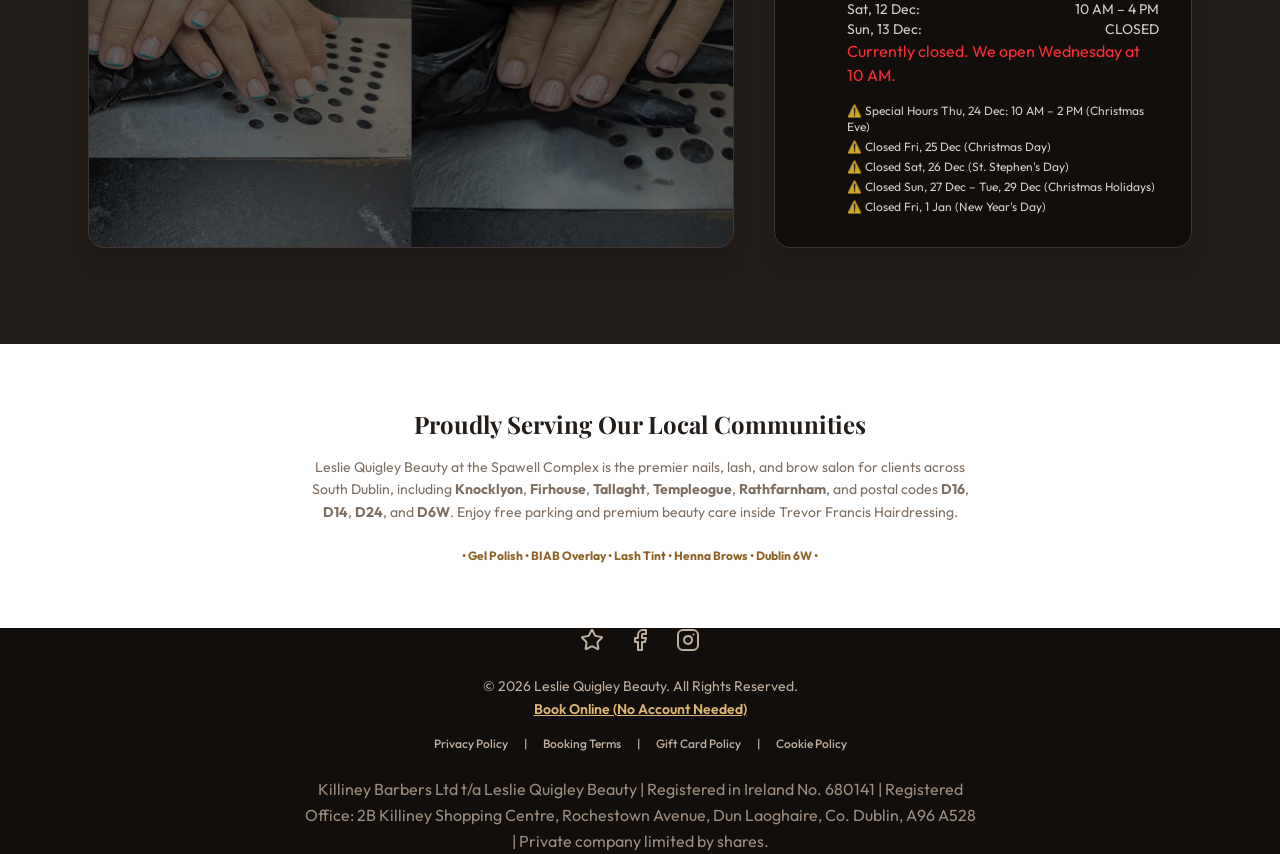
==== commit a0b9e4dc: "Add files via upload" ====
--- a/index.html
+++ b/index.html
@@ -1335,24 +1335,24 @@
         </button>
 
         <!-- Header -->
-        <div class="bg-gradient-to-r from-amber-500/10 to-amber-600/10 px-6 py-8 text-center border-b border-gray-100">
-          <div class="inline-flex items-center justify-center w-16 h-16 rounded-full bg-amber-500/10 text-gold-contrast mb-4 animate-bounce">
-            <i data-lucide="sparkles" class="w-8 h-8"></i>
-          </div>
-          <h2 id="relocation-modal-title" class="text-2xl font-extrabold text-gray-900 font-display">✨ We Have Relocated! ✨</h2>
-          <p class="text-sm font-semibold uppercase tracking-wider text-gold-contrast mt-1">Exciting New Studio</p>
+        <div class="bg-gradient-to-r from-amber-500/10 to-amber-600/10 px-5 py-5 text-center border-b border-gray-100">
+          <div class="inline-flex items-center justify-center w-12 h-12 rounded-full bg-amber-500/10 text-gold-contrast mb-2 animate-bounce">
+            <i data-lucide="sparkles" class="w-6 h-6"></i>
+          </div>
+          <h2 id="relocation-modal-title" class="text-xl md:text-2xl font-extrabold text-gray-900 font-display">✨ We Have Relocated! ✨</h2>
+          <p class="text-xs font-semibold uppercase tracking-wider text-gold-contrast mt-0.5">Exciting New Studio</p>
         </div>
 
         <!-- Body -->
-        <div class="p-6">
-          <p class="text-gray-600 leading-relaxed mb-4 text-sm">
-            Leslie Quigley Beauty has moved to a gorgeous new home just down the road! You can now find us inside Trevor Francis Hairdressing at the Spawell Complex.
+        <div class="p-5">
+          <p class="text-gray-600 leading-relaxed mb-3 text-sm">
+            Leslie Quigley Beauty has moved! You can now find us inside Trevor Francis Hairdressing at the Spawell Complex.
           </p>
-          <div class="bg-amber-50/50 border border-amber-100 rounded-xl p-4 mb-4 flex items-start gap-3">
+          <div class="bg-amber-50/50 border border-amber-100 rounded-xl p-3 mb-3 flex items-start gap-2.5">
             <i data-lucide="map-pin" class="w-5 h-5 text-gold-contrast flex-shrink-0 mt-0.5"></i>
             <div>
-              <p class="font-bold text-gray-800 text-sm mb-1.5">Our New Address:</p>
-              <p class="text-gray-700 font-semibold text-sm leading-relaxed">
+              <p class="font-bold text-gray-800 text-xs mb-1">Our New Address:</p>
+              <p class="text-gray-700 font-semibold text-xs leading-relaxed">
                 Leslie Quigley Beauty<br>
                 Inside Trevor Francis Hairdressing<br>
                 The Spawell Complex, Tallaght Road<br>
@@ -1360,16 +1360,16 @@
               </p>
             </div>
           </div>
-          <p class="text-gray-600 leading-relaxed text-sm mb-6">
-            Rest assured, everything remains the same—and even better! You'll get the exact same premium nail, brow, and lash services you love, with the added convenience of coordination with hair styling next door or a kids' trim at the Spawell Barber Shop.
+          <p class="text-gray-600 leading-relaxed text-sm mb-4">
+            Enjoy the exact same premium nail, brow, and lash services you love, with added coordination with hair styling next door or a kids' trim at the Spawell Barber Shop.
           </p>
 
           <!-- Buttons -->
-          <div class="flex flex-col gap-3">
-            <a href="https://maps.app.goo.gl/5135LJL8WrrUtLoz5" target="_blank" class="w-full custom-btn custom-btn-sm custom-btn-dark">
+          <div class="flex flex-col gap-2">
+            <a href="https://maps.app.goo.gl/5135LJL8WrrUtLoz5" target="_blank" class="w-full custom-btn custom-btn-sm custom-btn-dark !py-2.5">
               <i data-lucide="map" class="w-4 h-4"></i> Get Directions
             </a>
-            <button id="close-relocation-modal-btn" class="w-full custom-btn custom-btn-sm custom-btn-gold">
+            <button id="close-relocation-modal-btn" class="w-full custom-btn custom-btn-sm custom-btn-gold !py-2.5">
               <i data-lucide="check" class="w-4 h-4"></i> Close & View Website
             </button>
           </div>
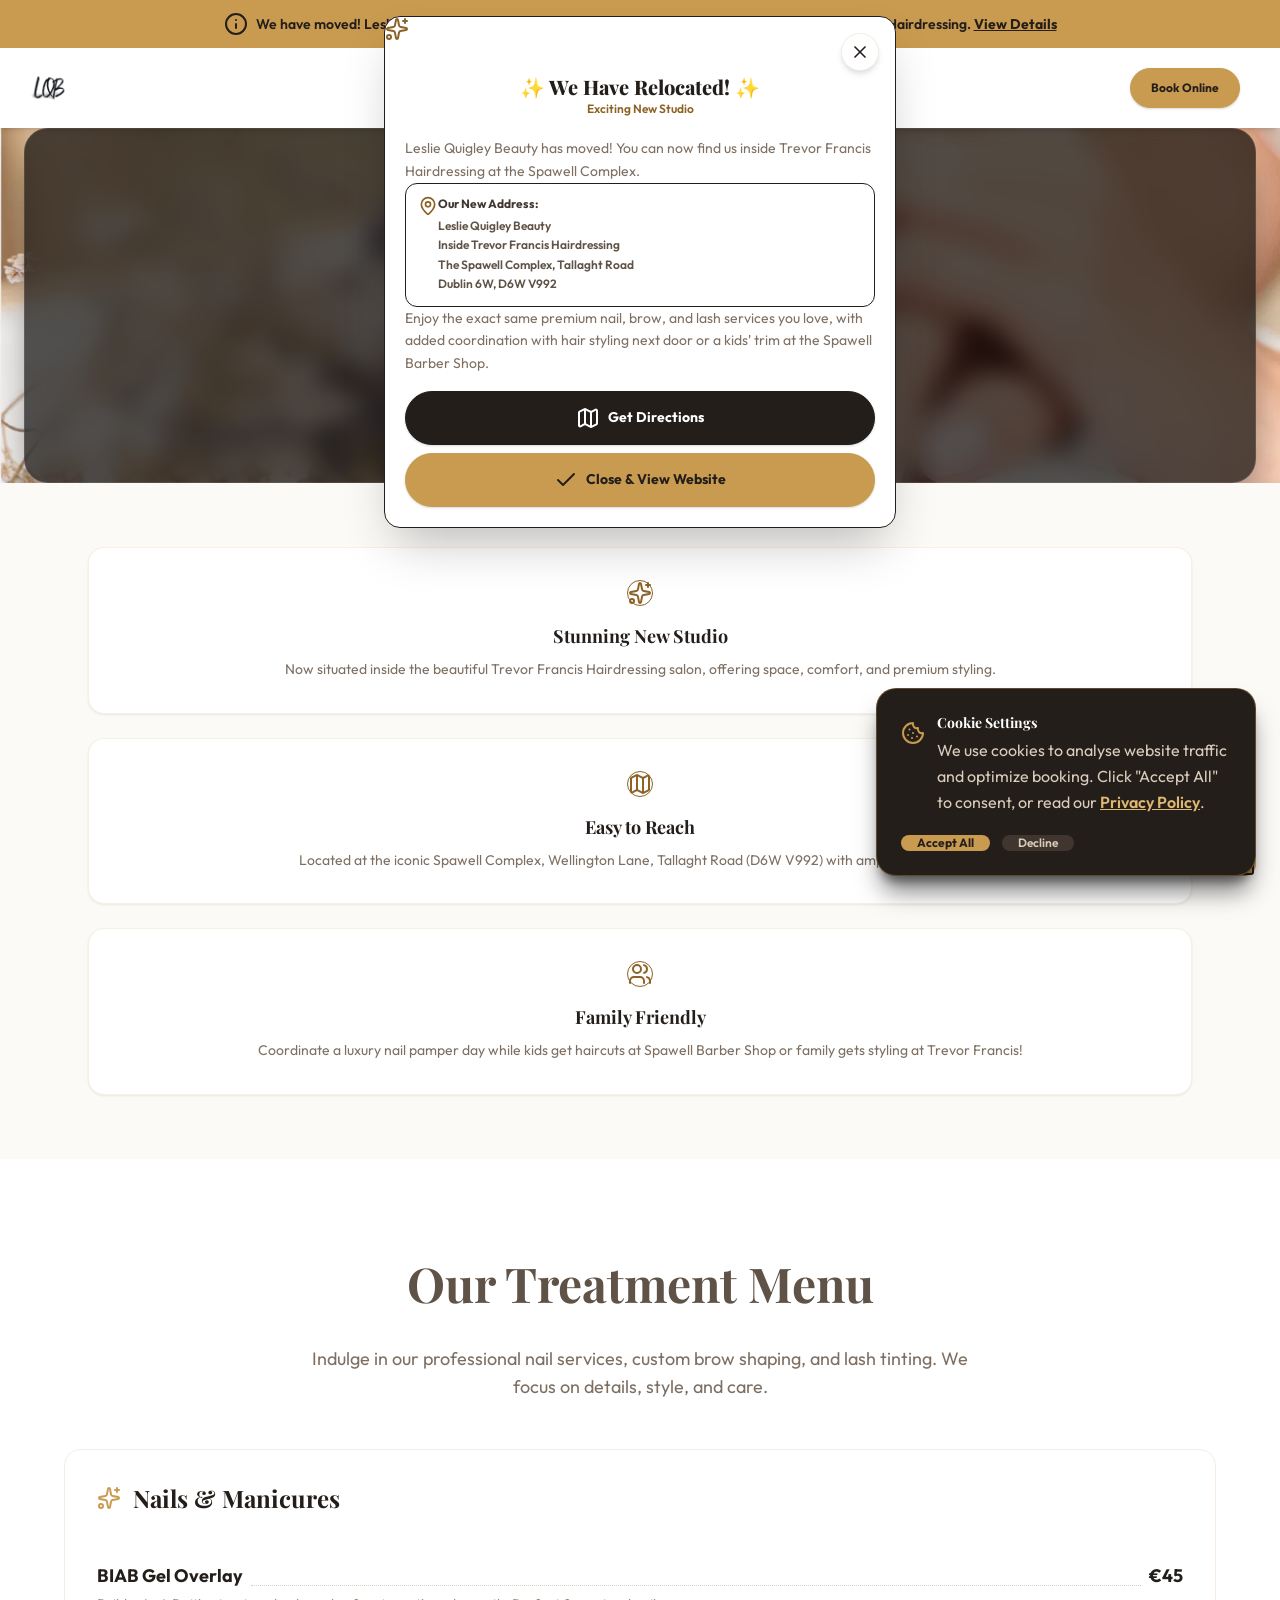
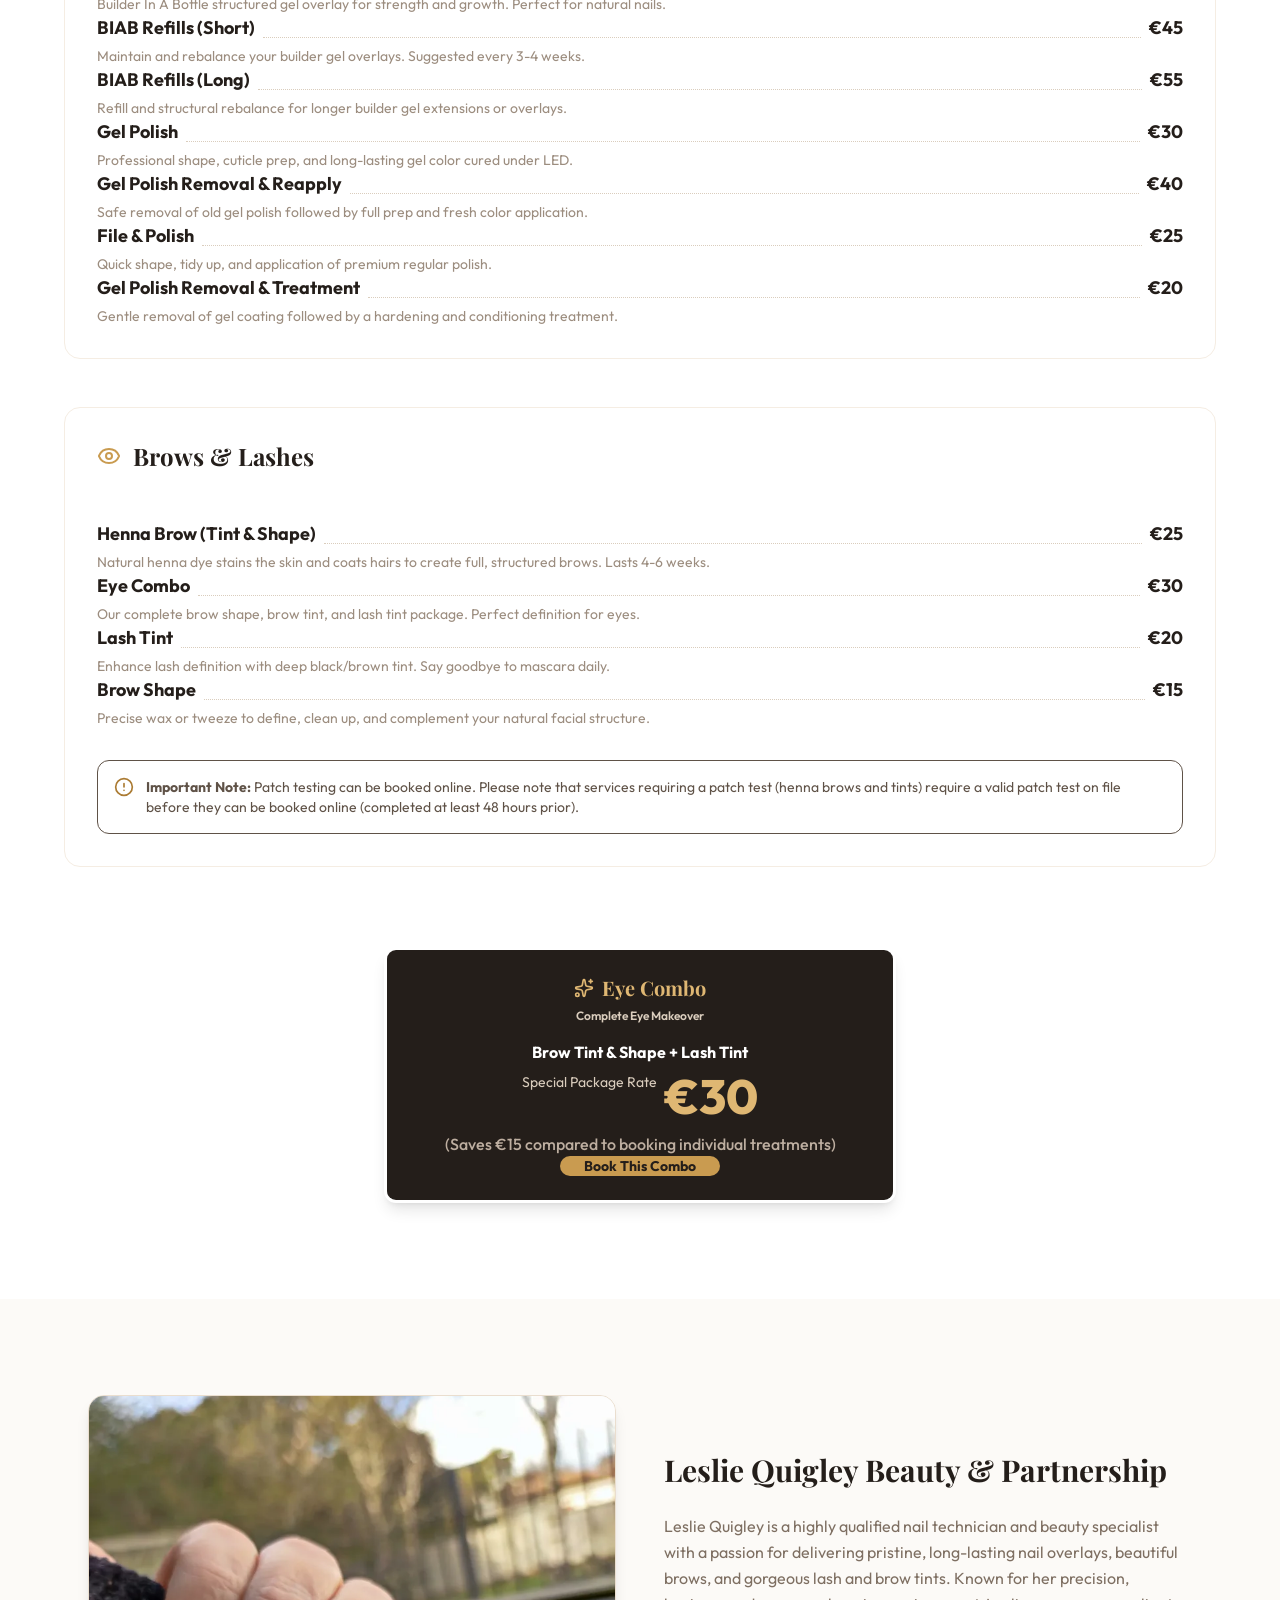
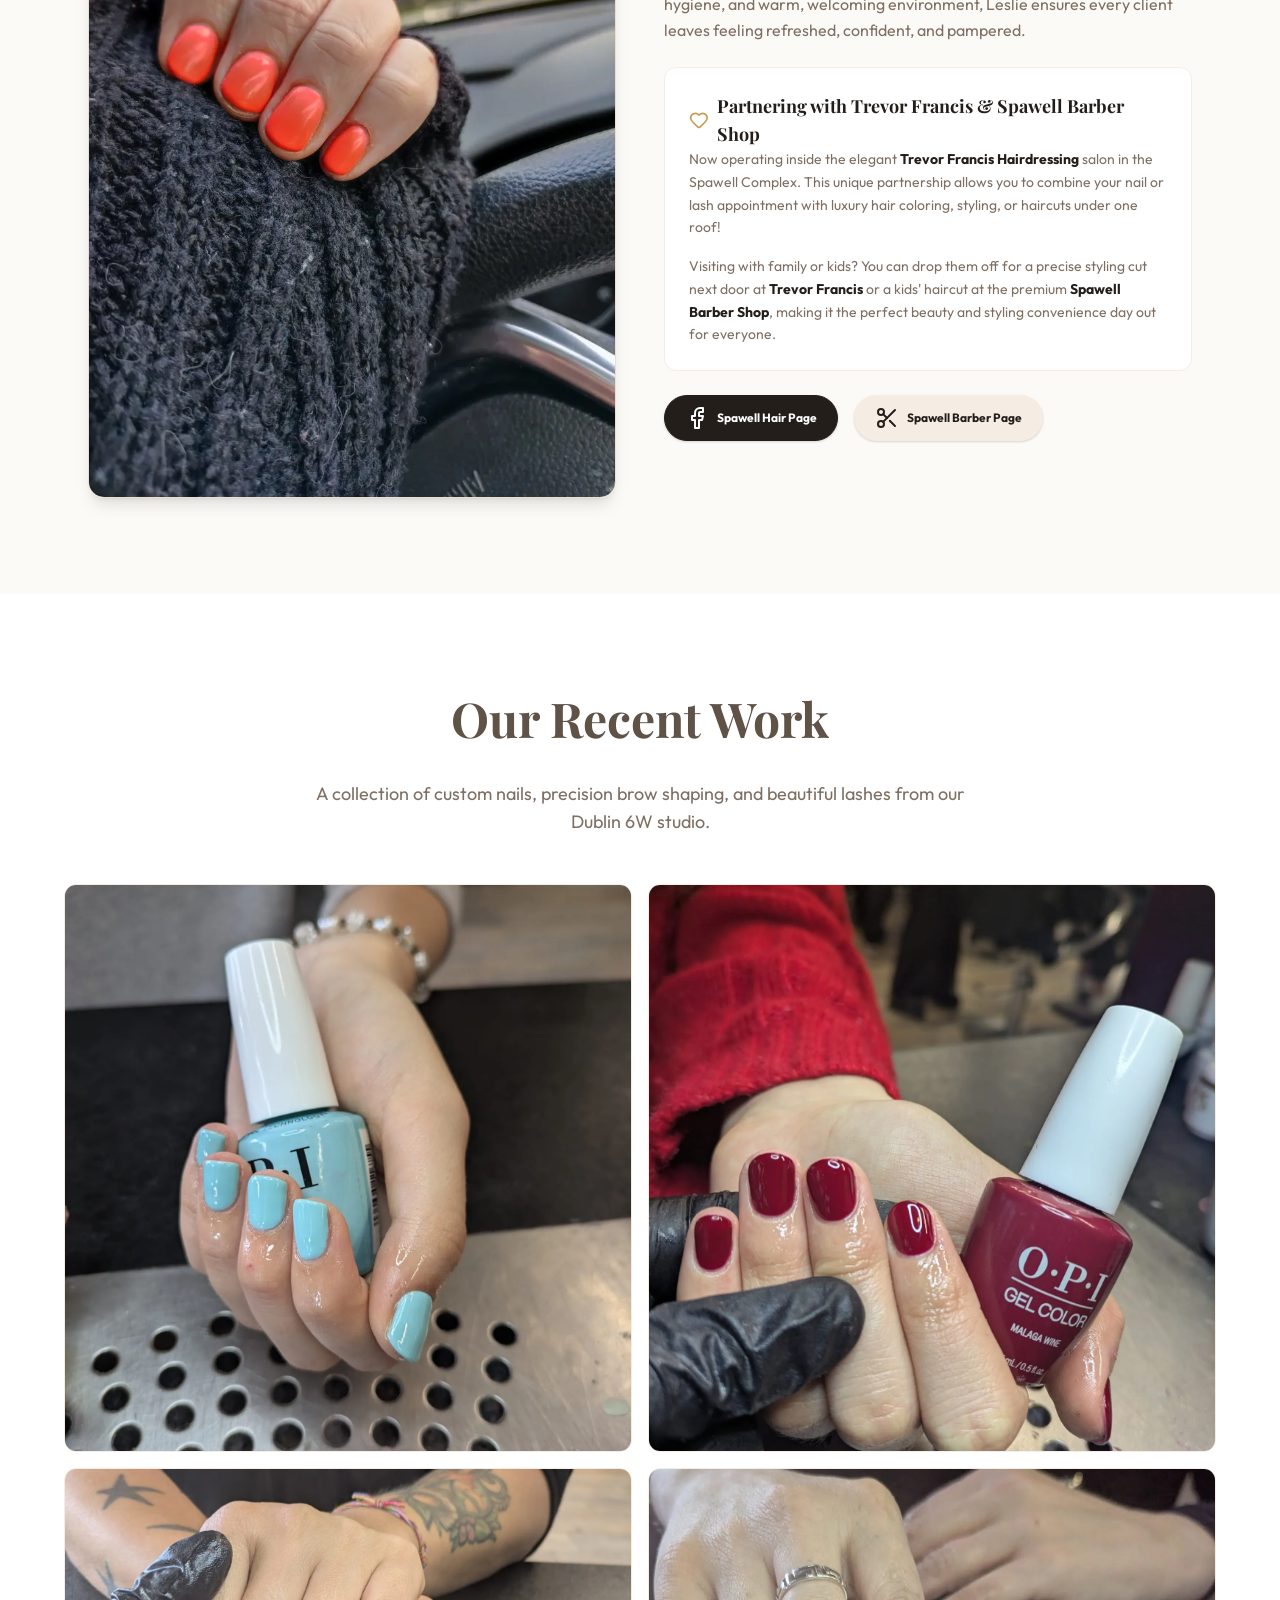
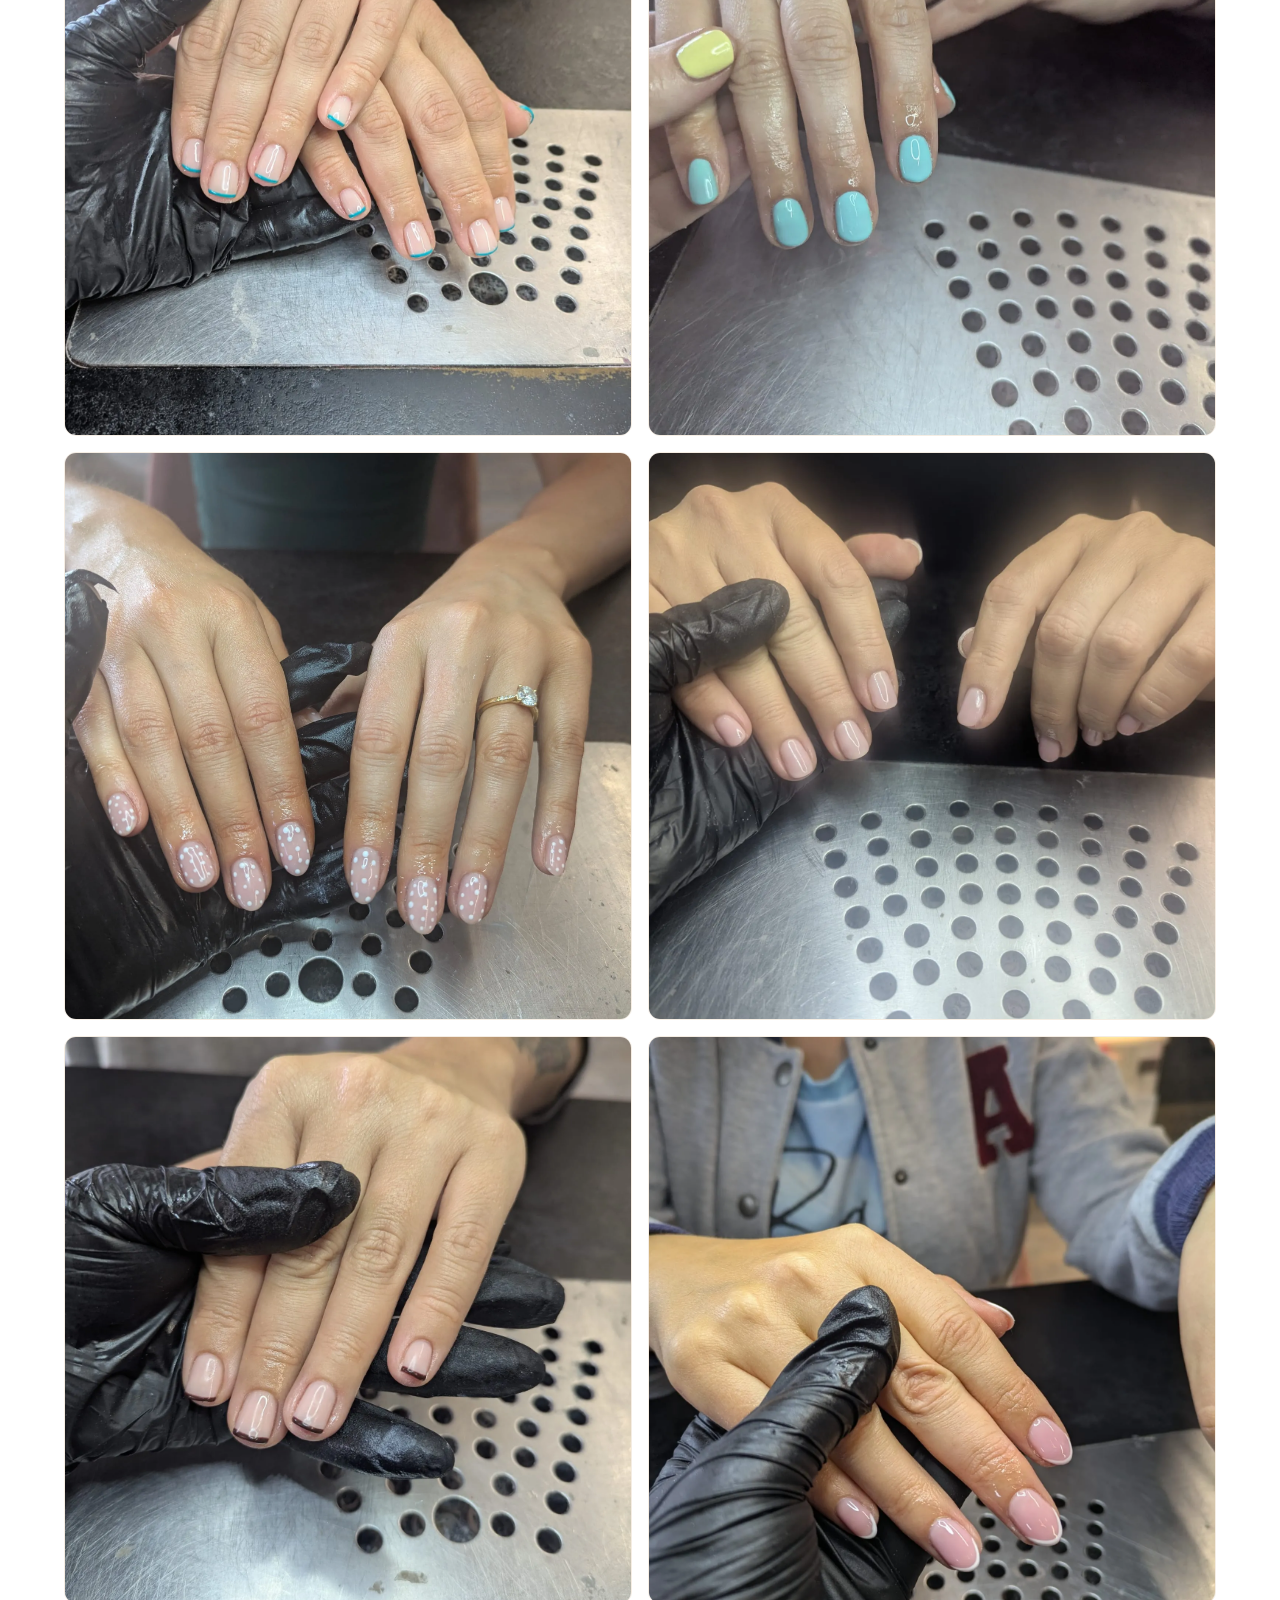
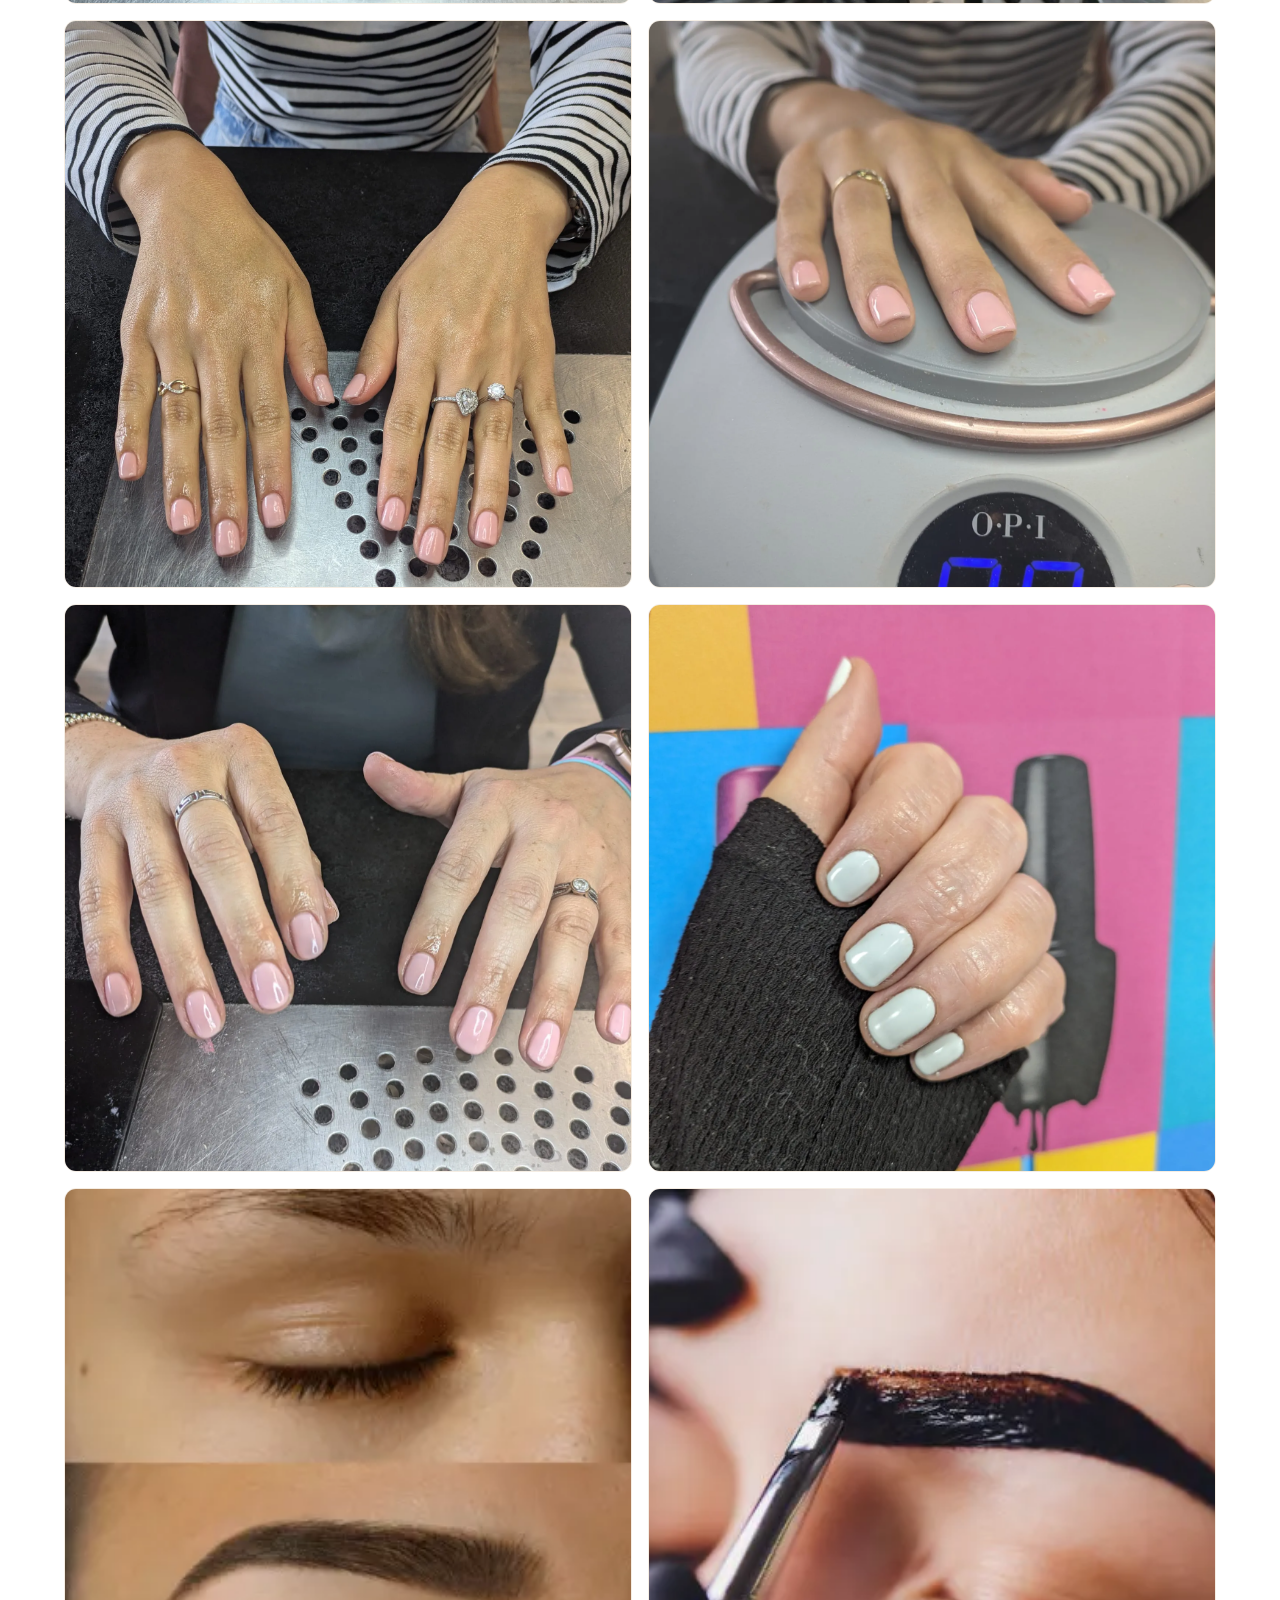
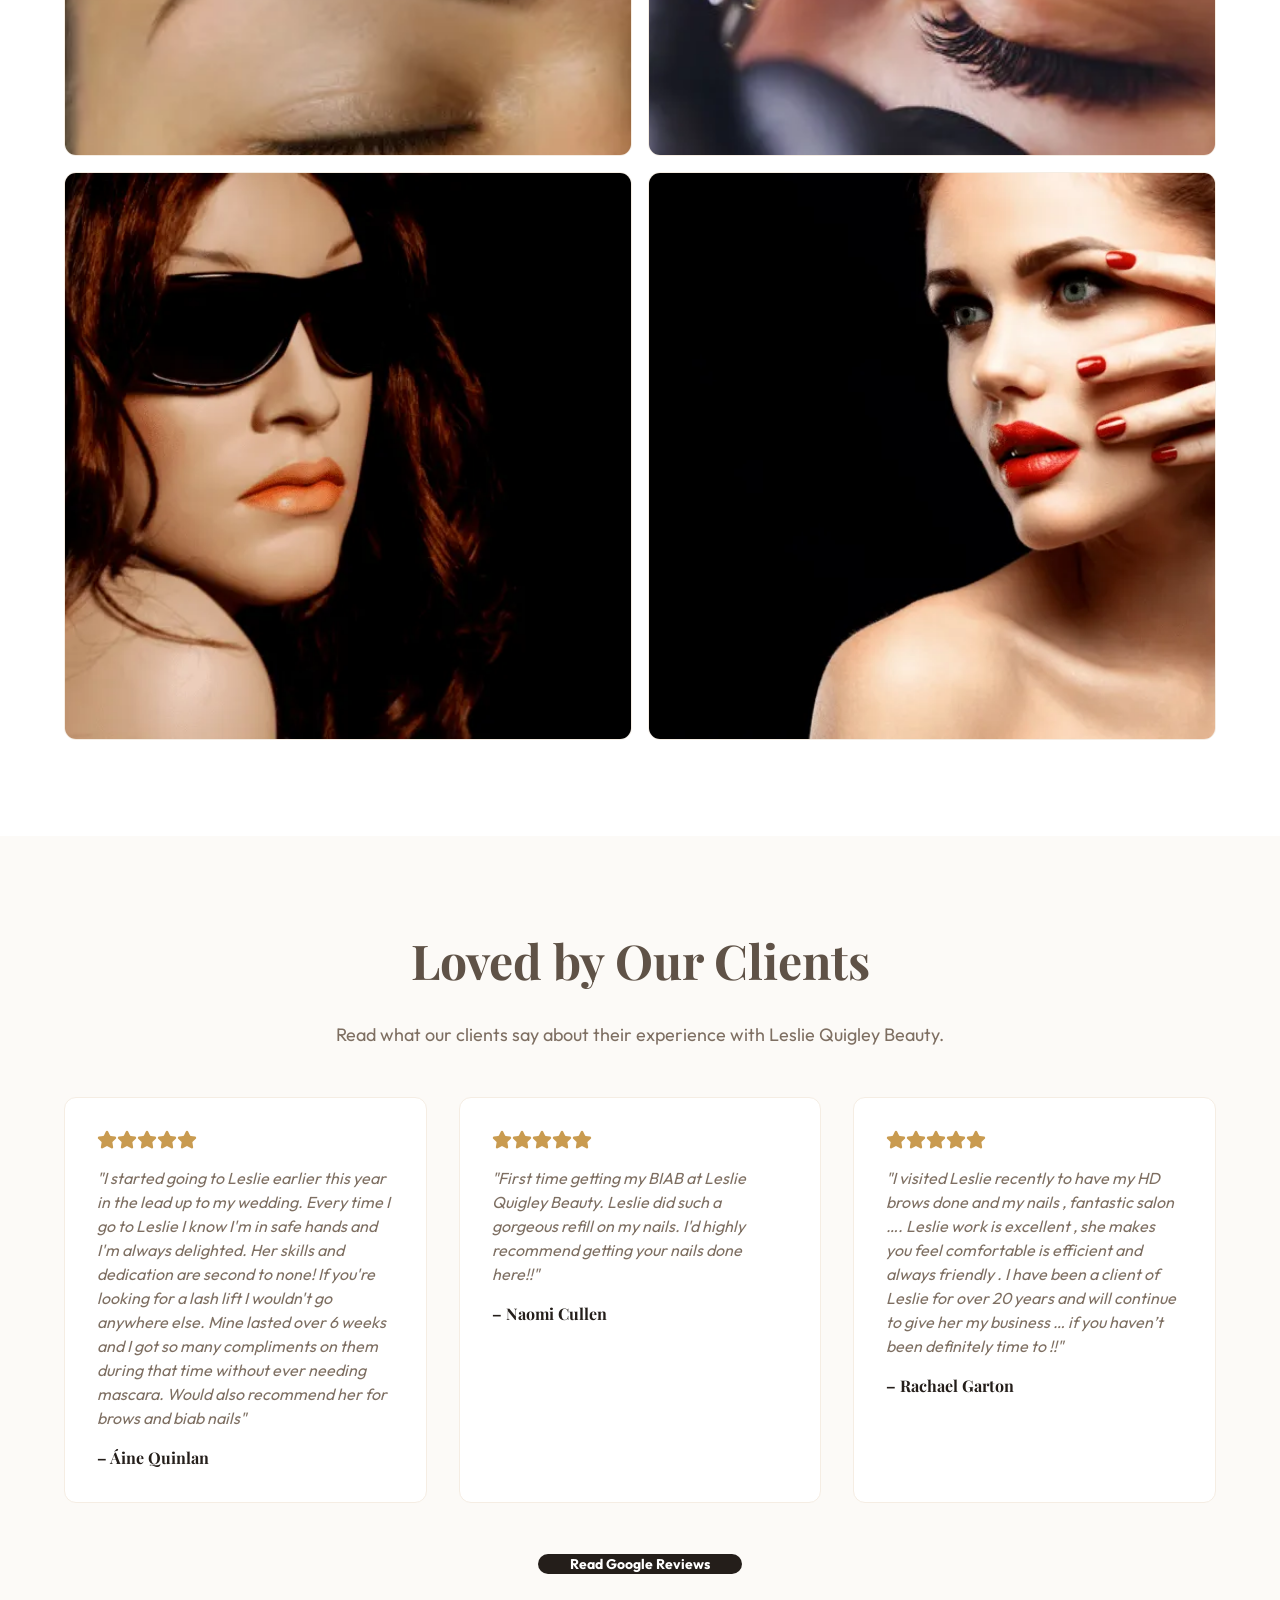
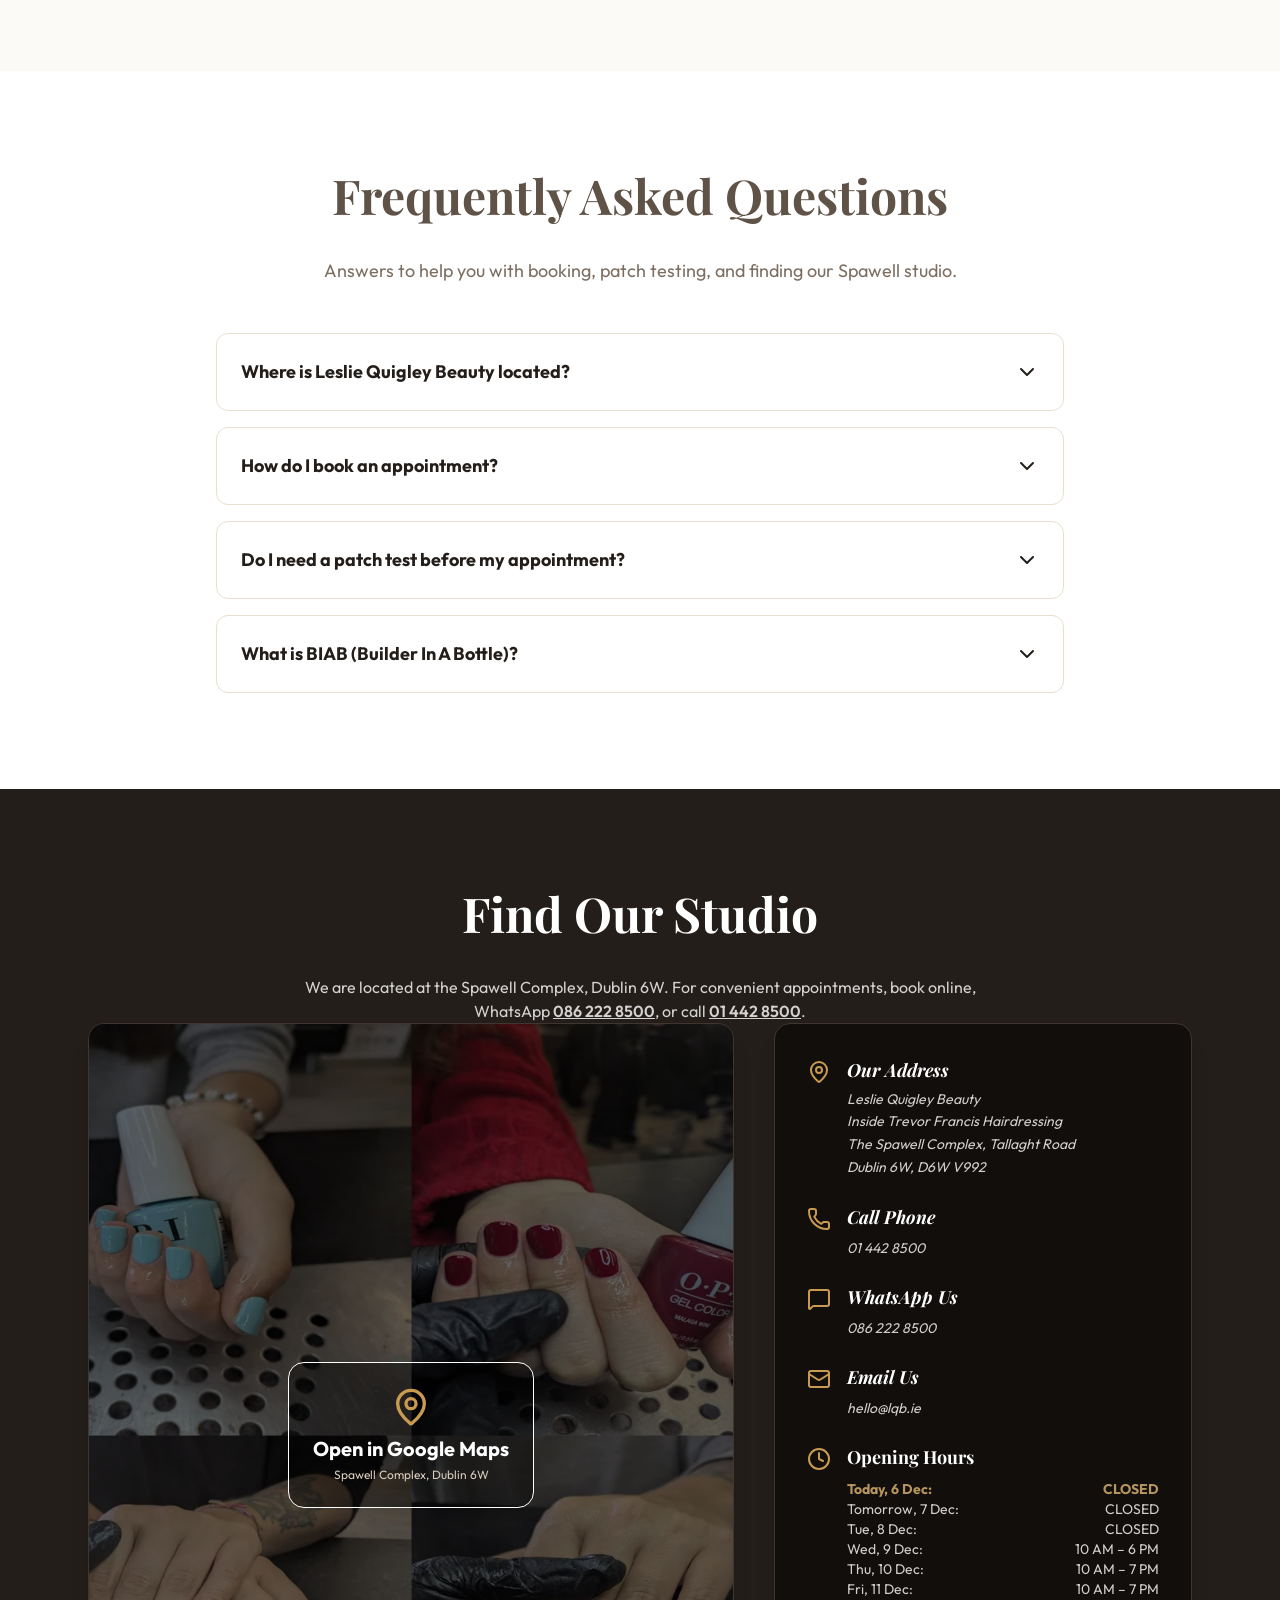
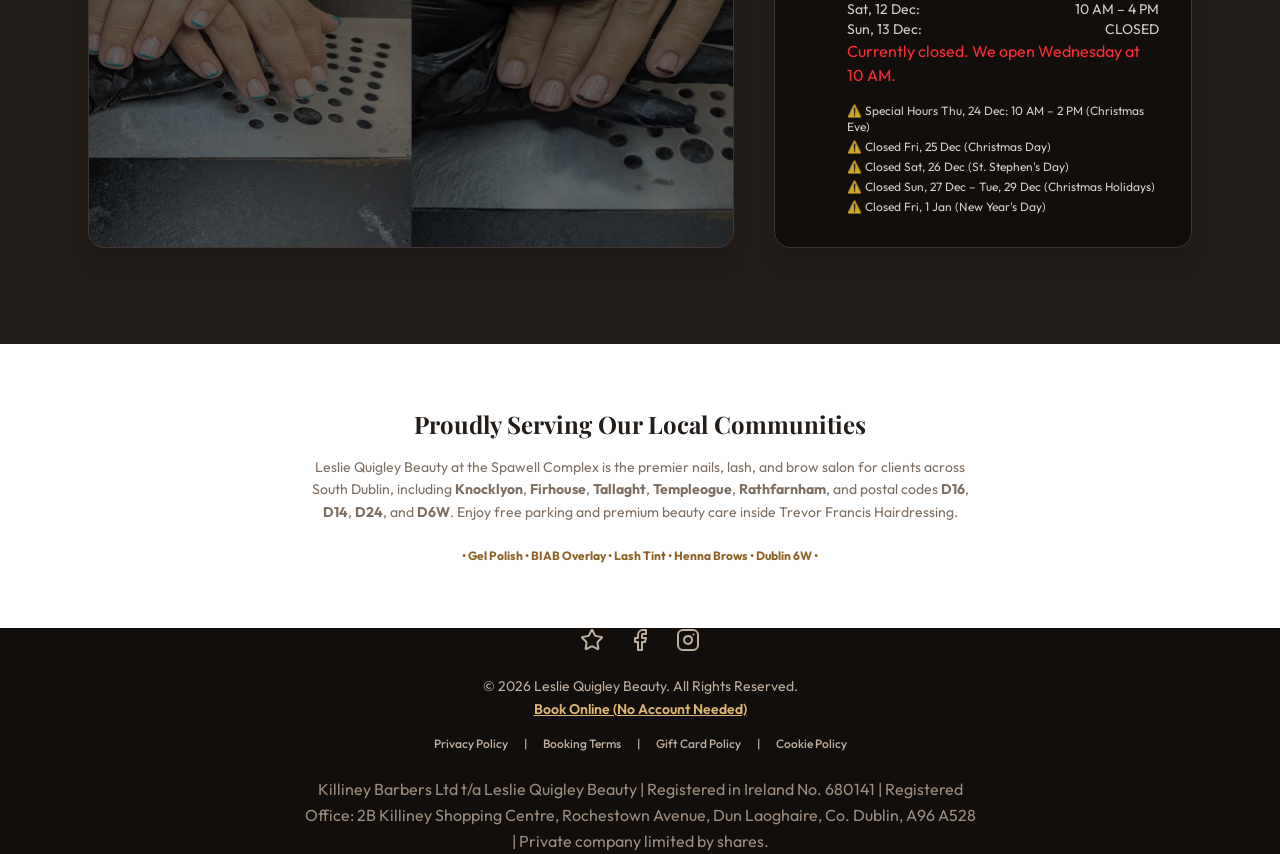
==== commit b8e6a8da: "Add files via upload" ====
--- a/index.html
+++ b/index.html
@@ -9,7 +9,7 @@
   <!-- SEO Meta Tags -->
   <title>Leslie Quigley Beauty | Premium Nails & Brows Dublin | Spawell Complex</title>
   <meta name="description"
-    content="Leslie Quigley Beauty (LQB) - Dublin's premier nail, brow, and lash bar. Now relocated to The Spawell Complex, Dublin 6W (inside Trevor Francis Hairdressing). Serving Knocklyon, Firhouse, Tallaght, Templeogue, Rathfarnham, D16, D14, D24, D6W. Book online or WhatsApp 086 222 8500.">
+    content="Leslie Quigley Beauty: Premium nail & brow bar at Spawell Complex, Dublin 6W. Specializing in BIAB, gel polish, lash tints & henna brows. Book online today!">
   <meta name="keywords"
     content="leslie quigley beauty, nail salon dublin, nail bar spawell, biab nails knocklyon, gel polish tallaght, henna brows templeogue, lash tint rathfarnham, nail salon firhouse, dublin 6w beauty, manicures dublin, lqb ie, d16, d14, d24">
   <meta name="author" content="Leslie Quigley Beauty">
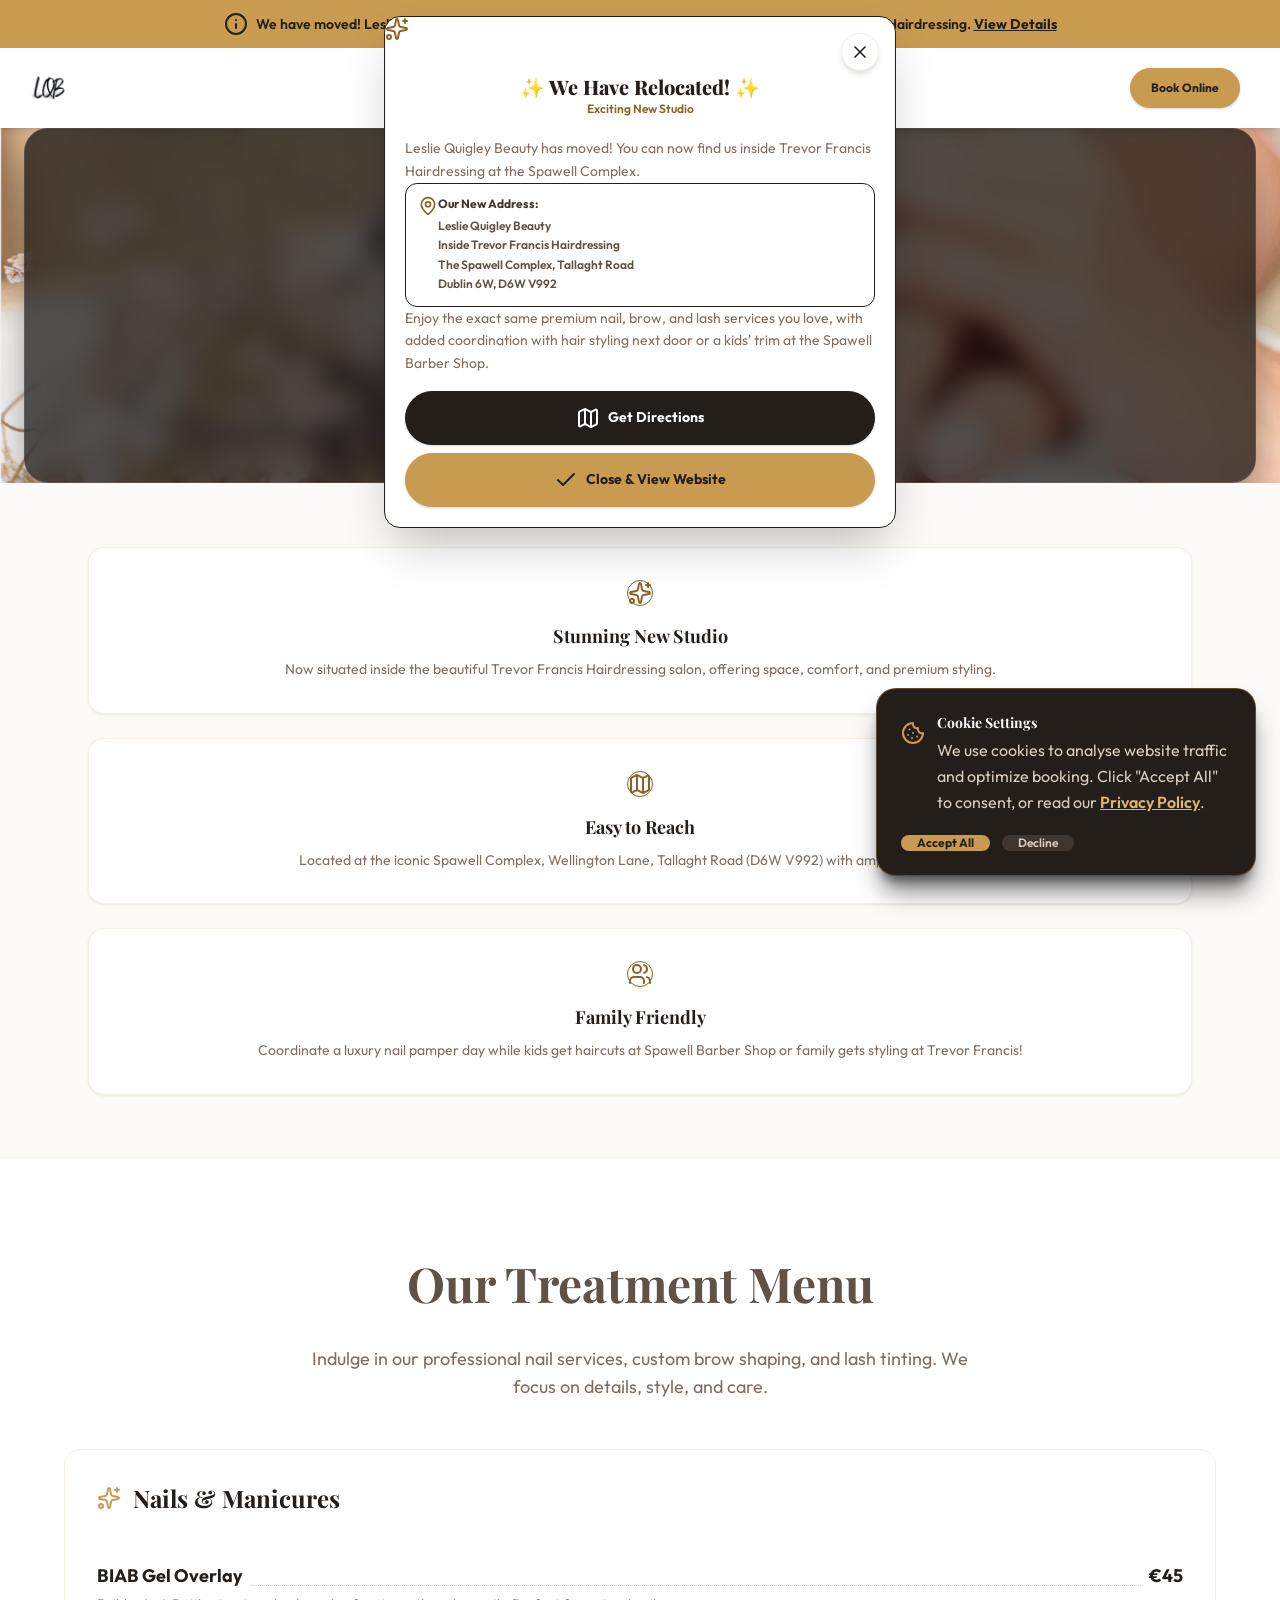
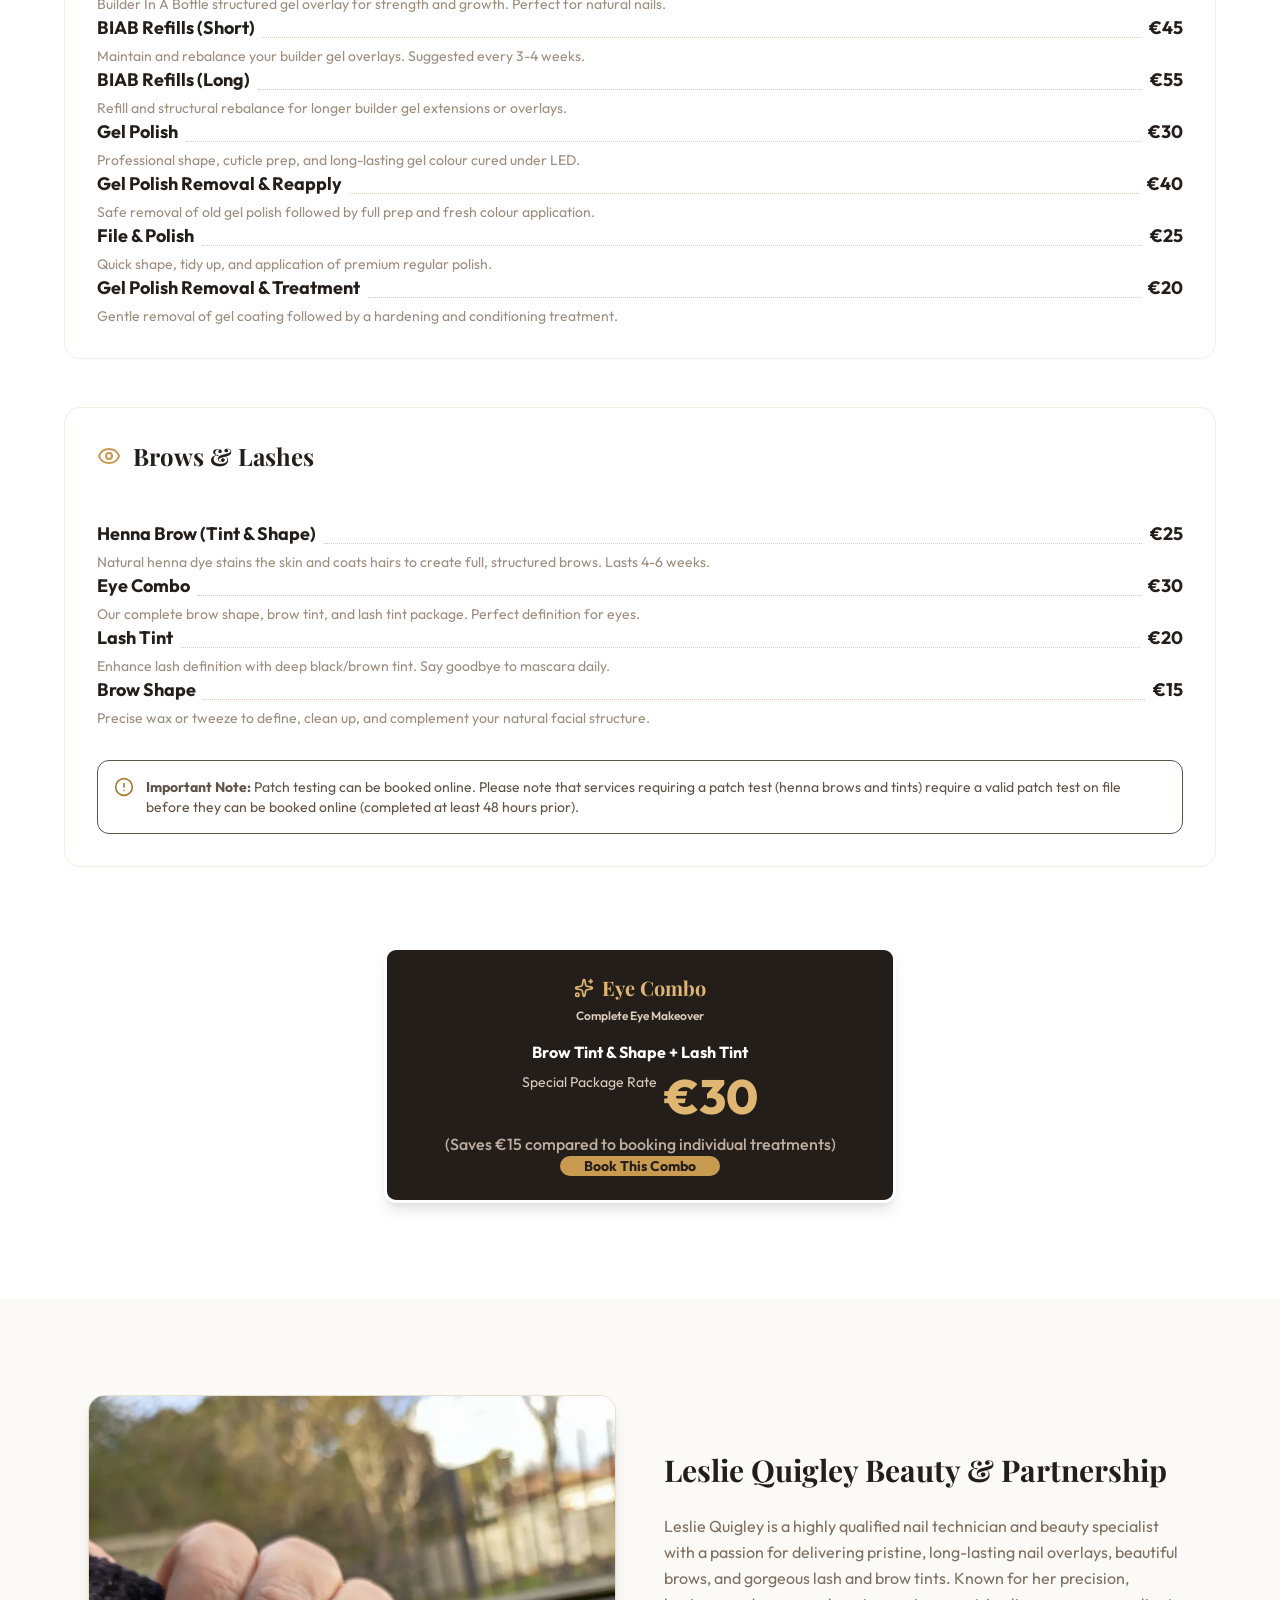
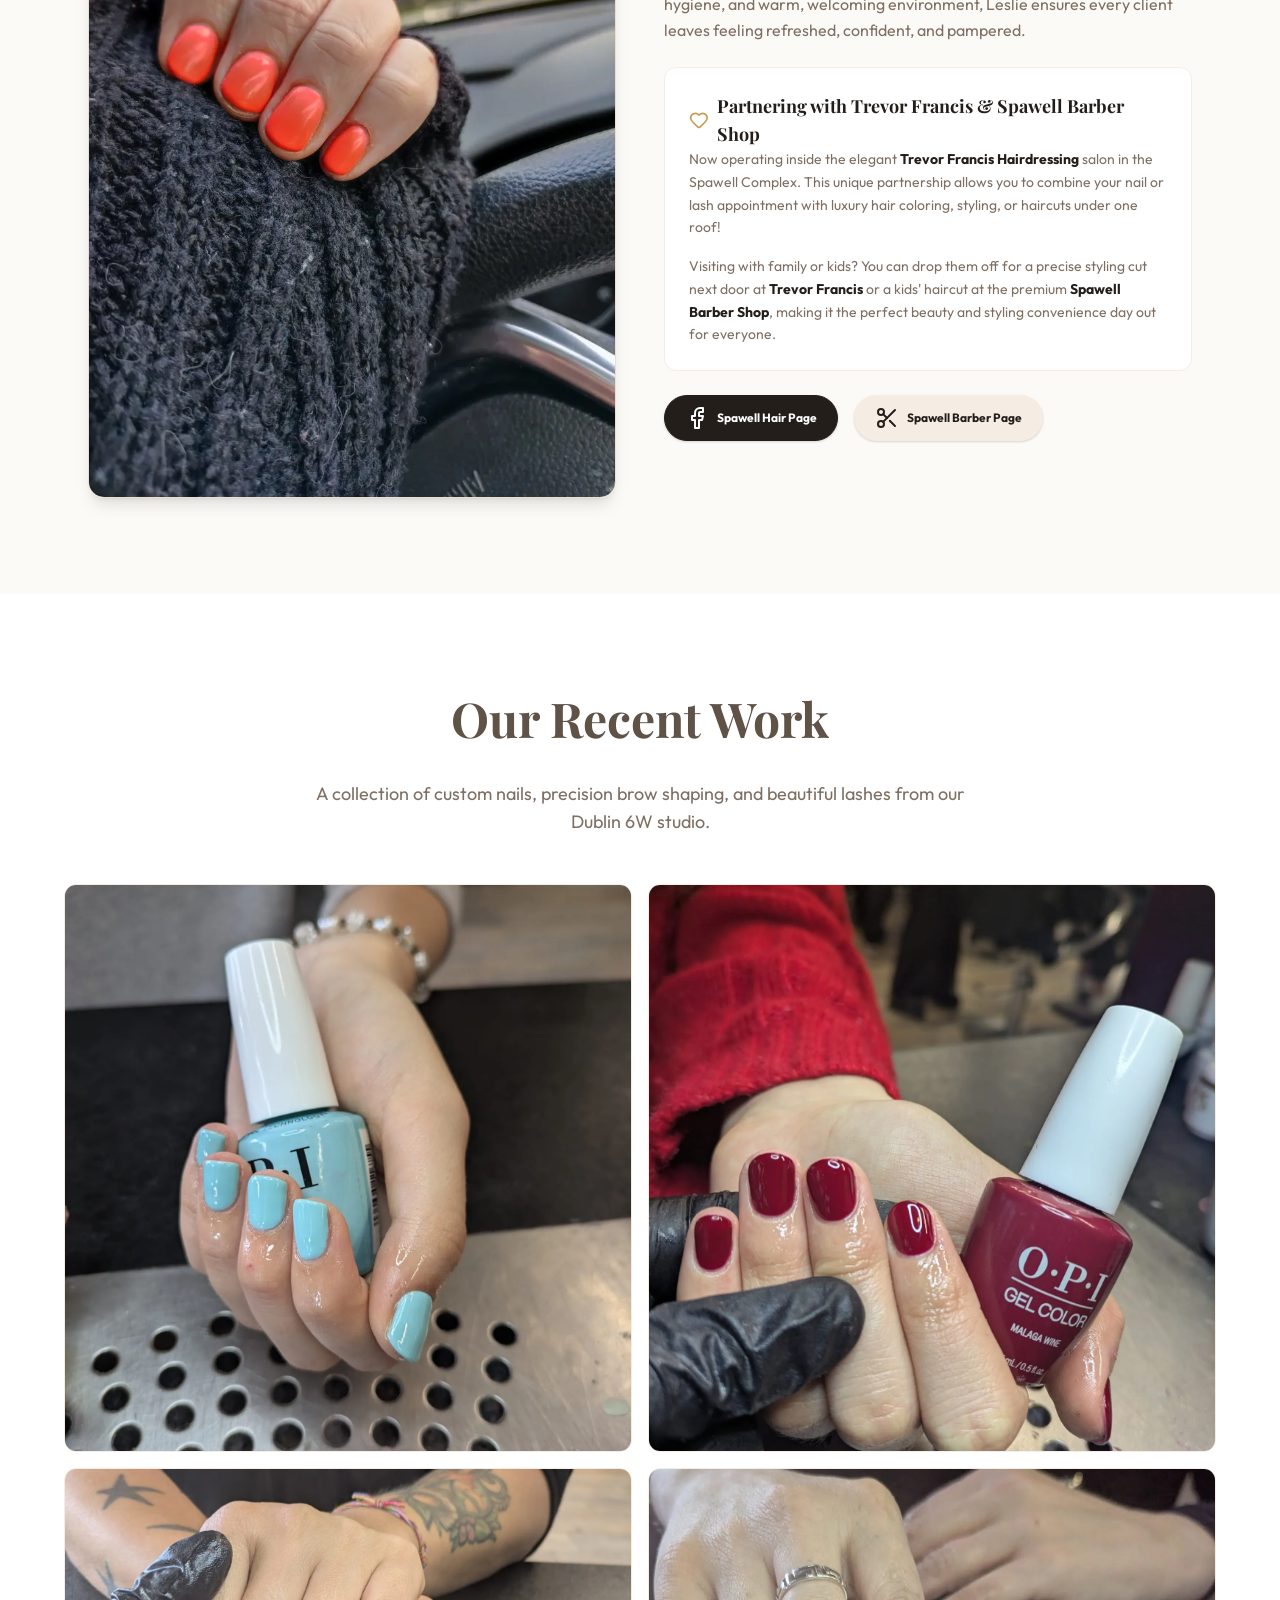
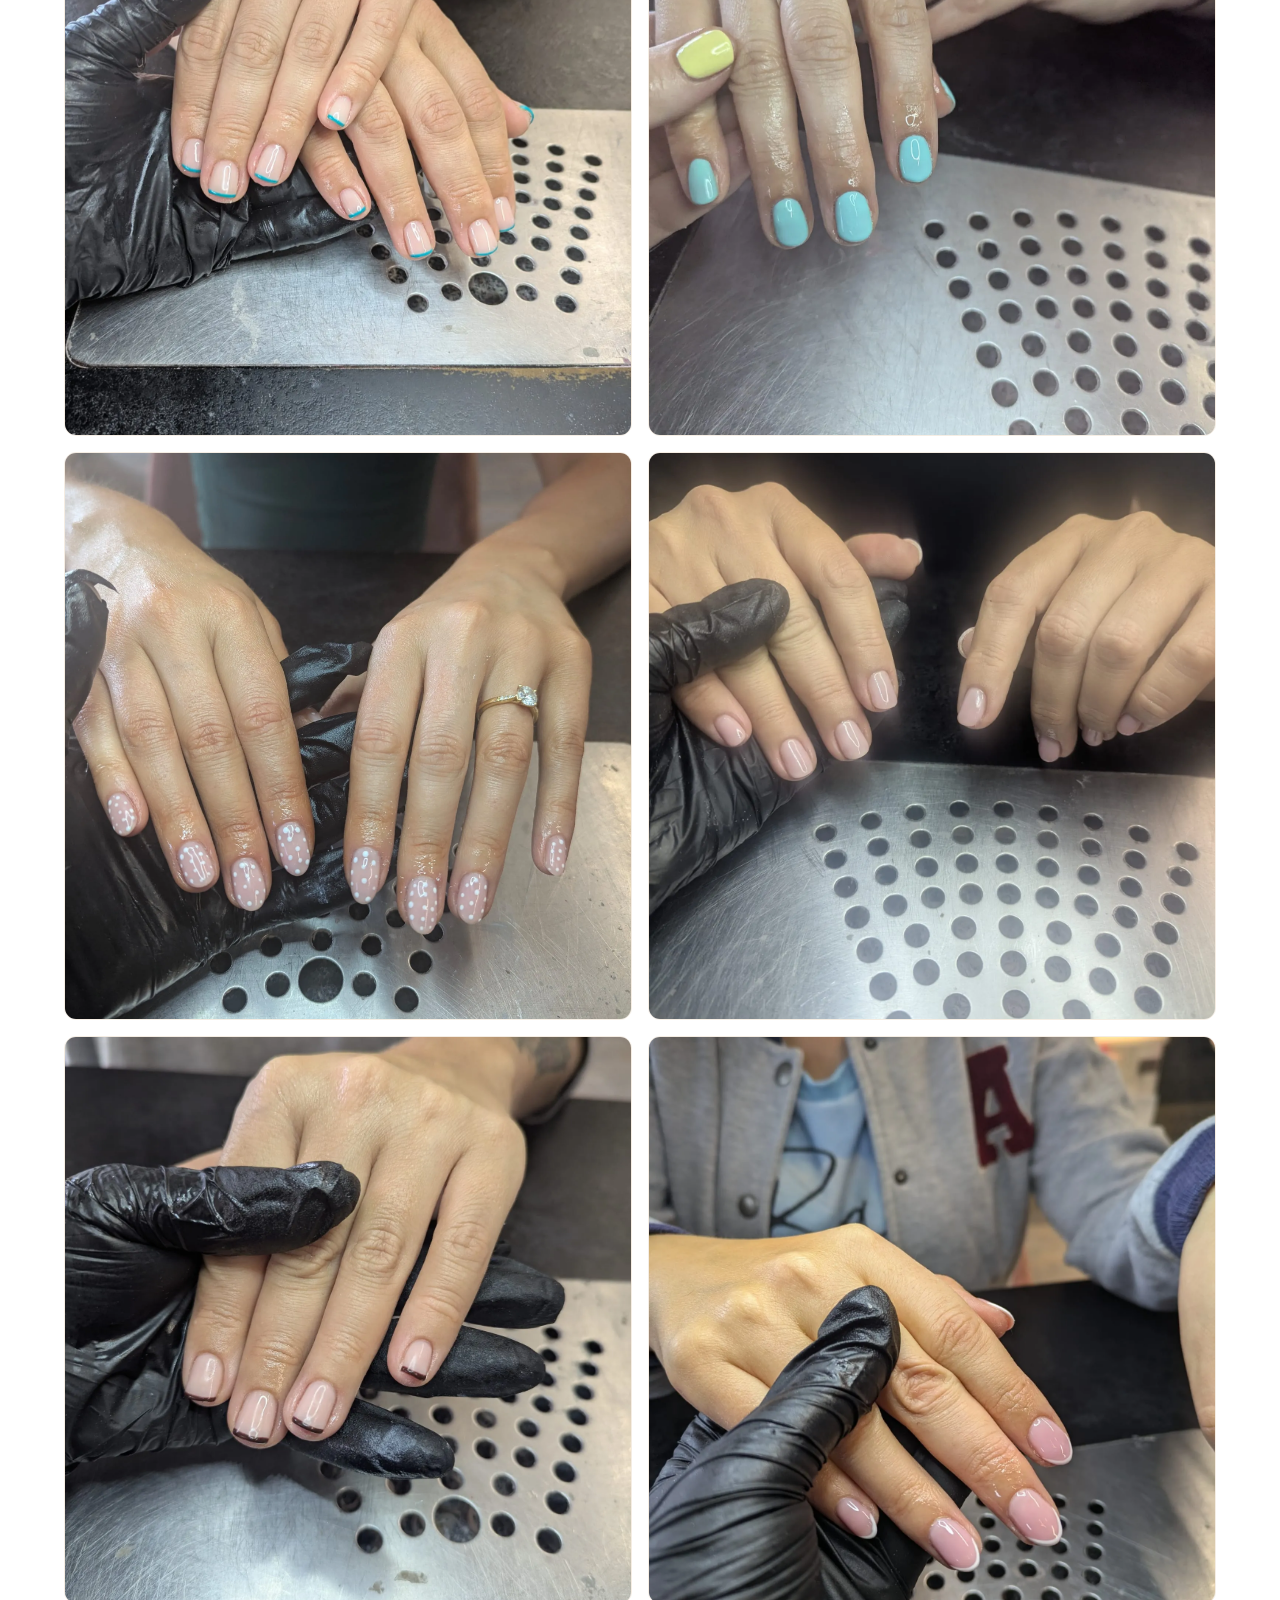
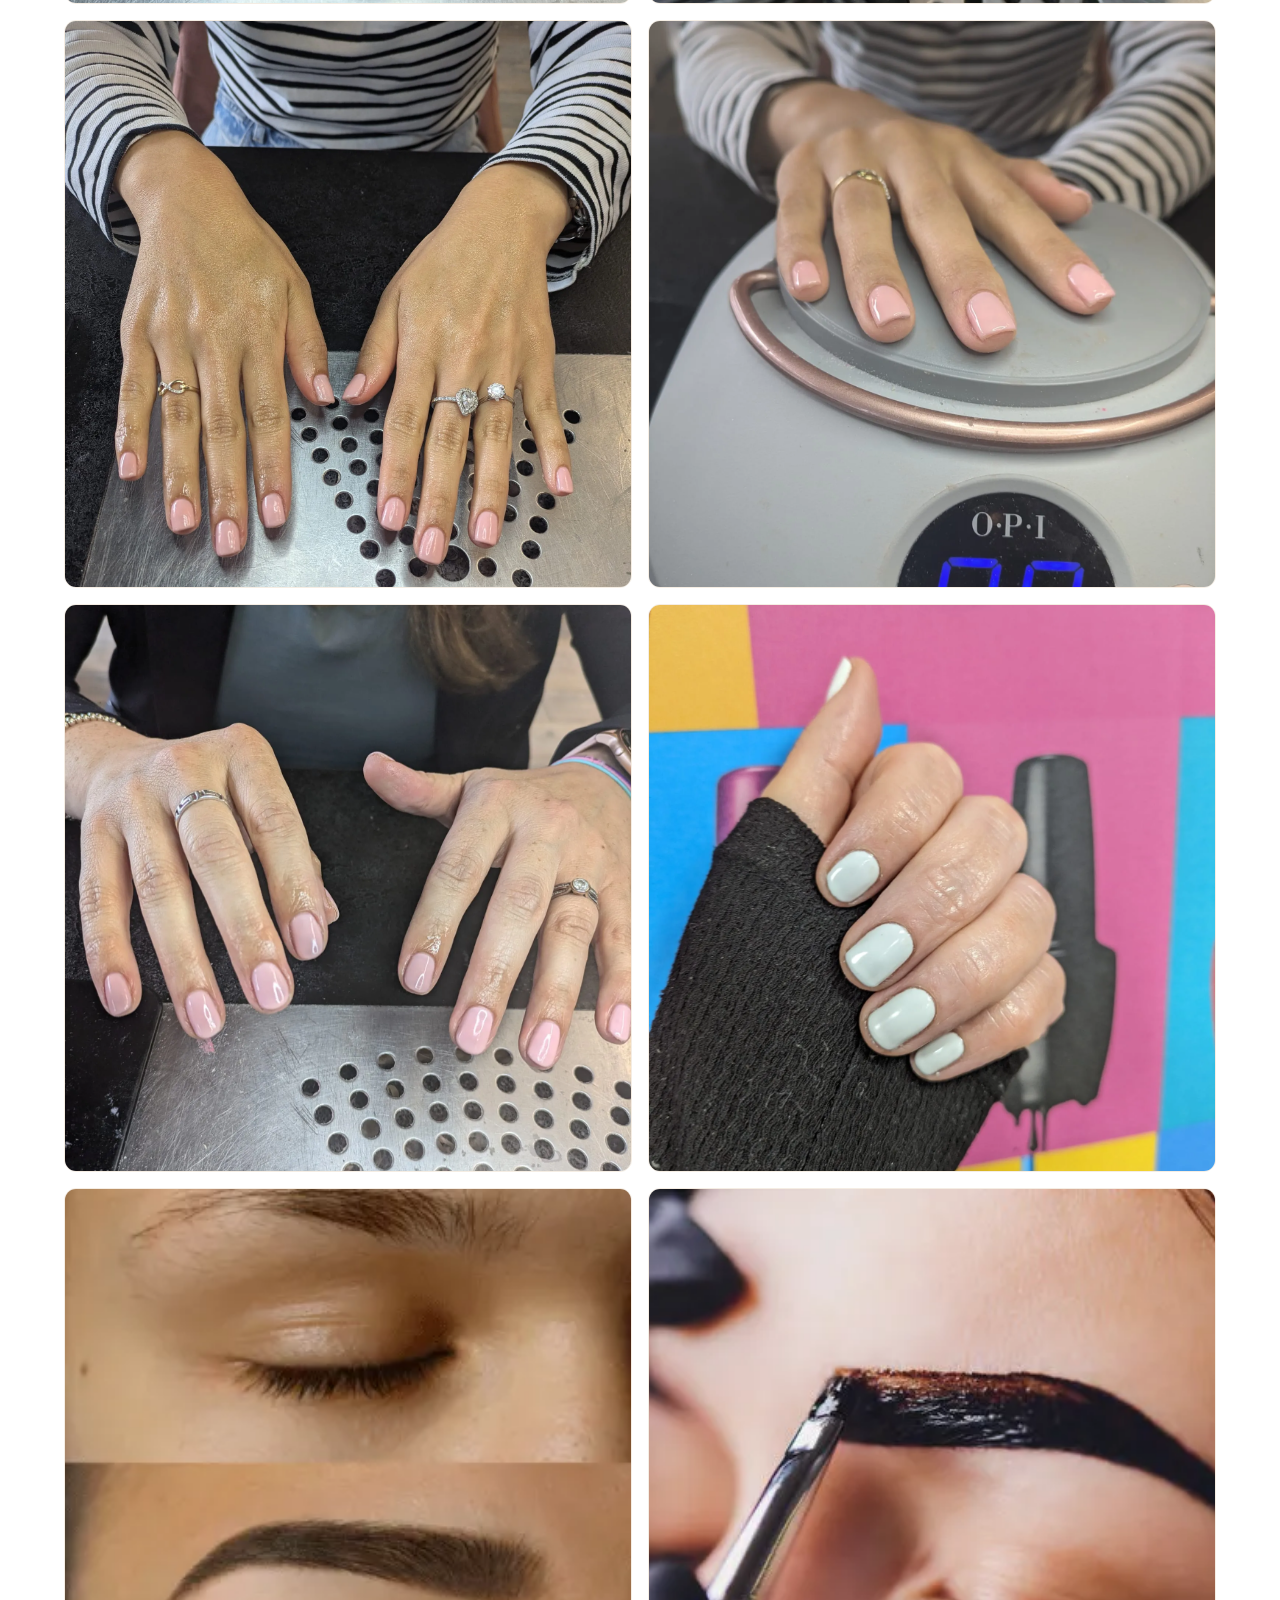
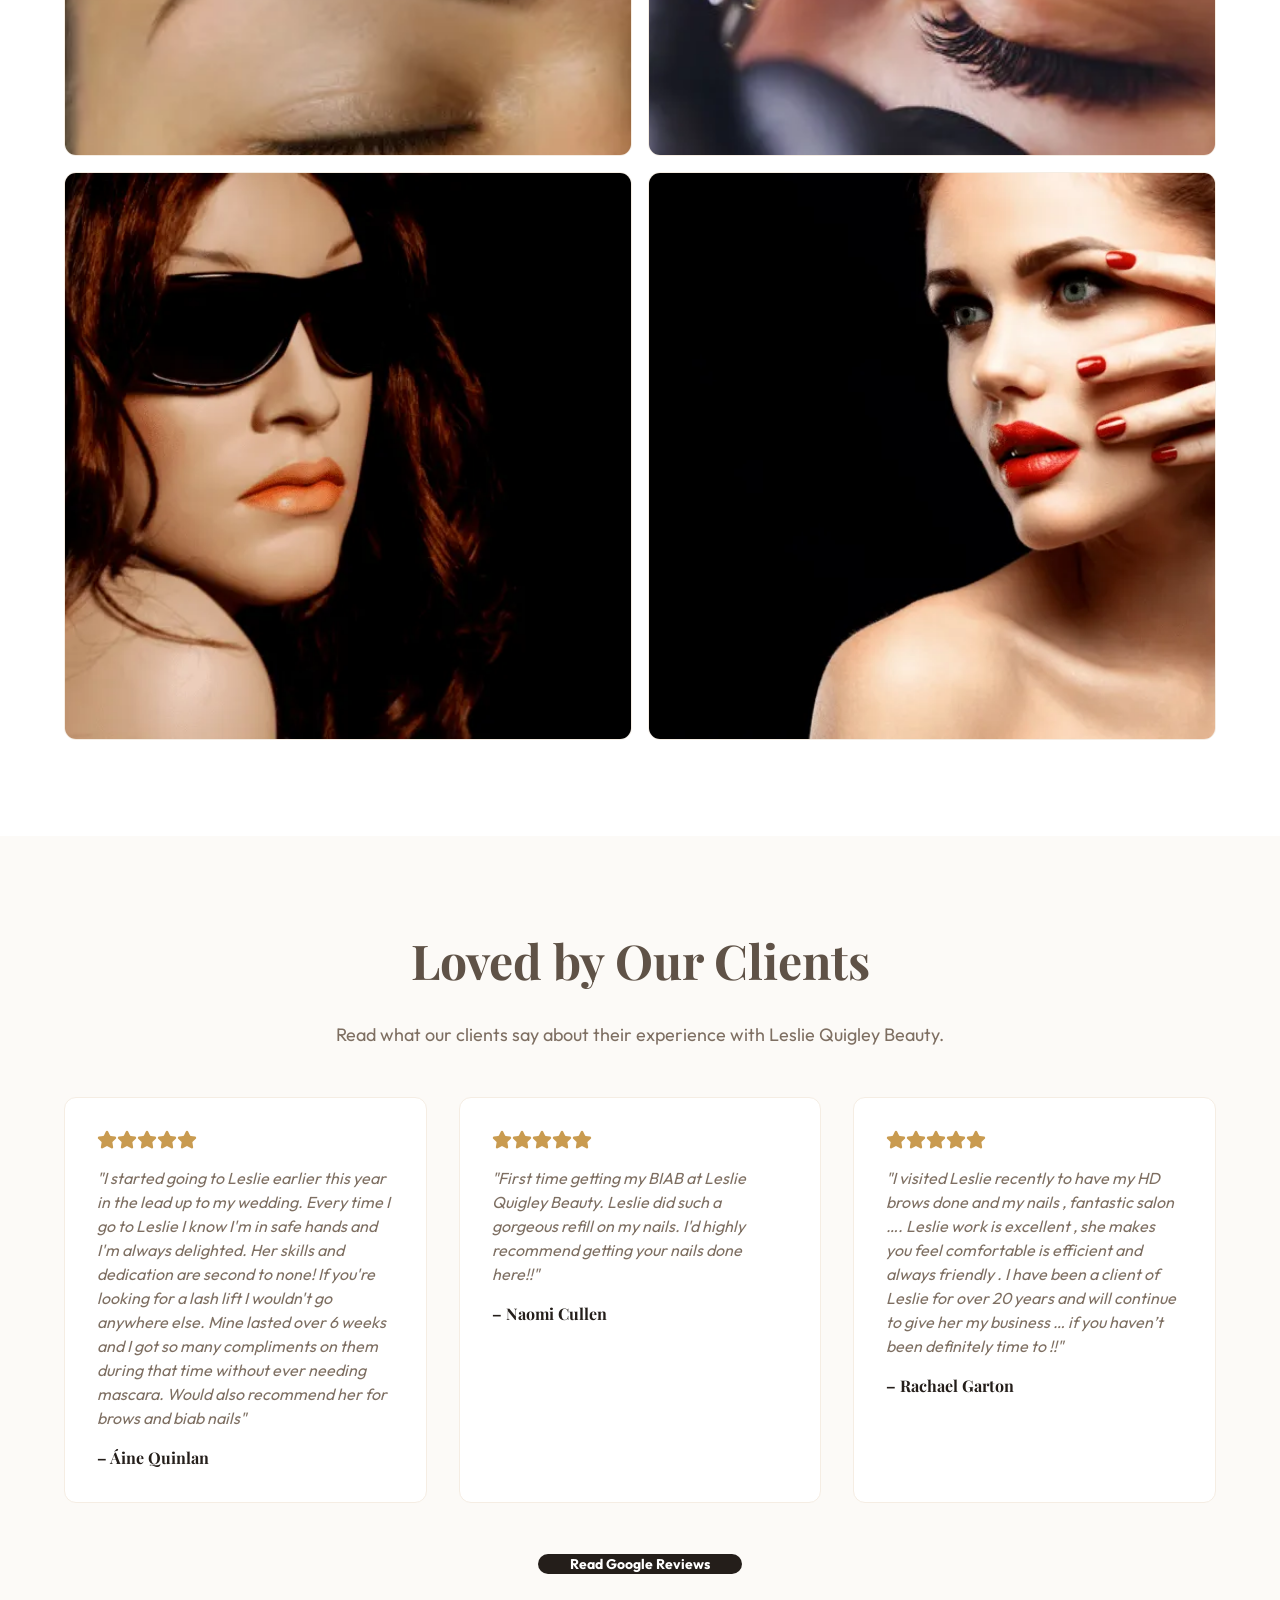
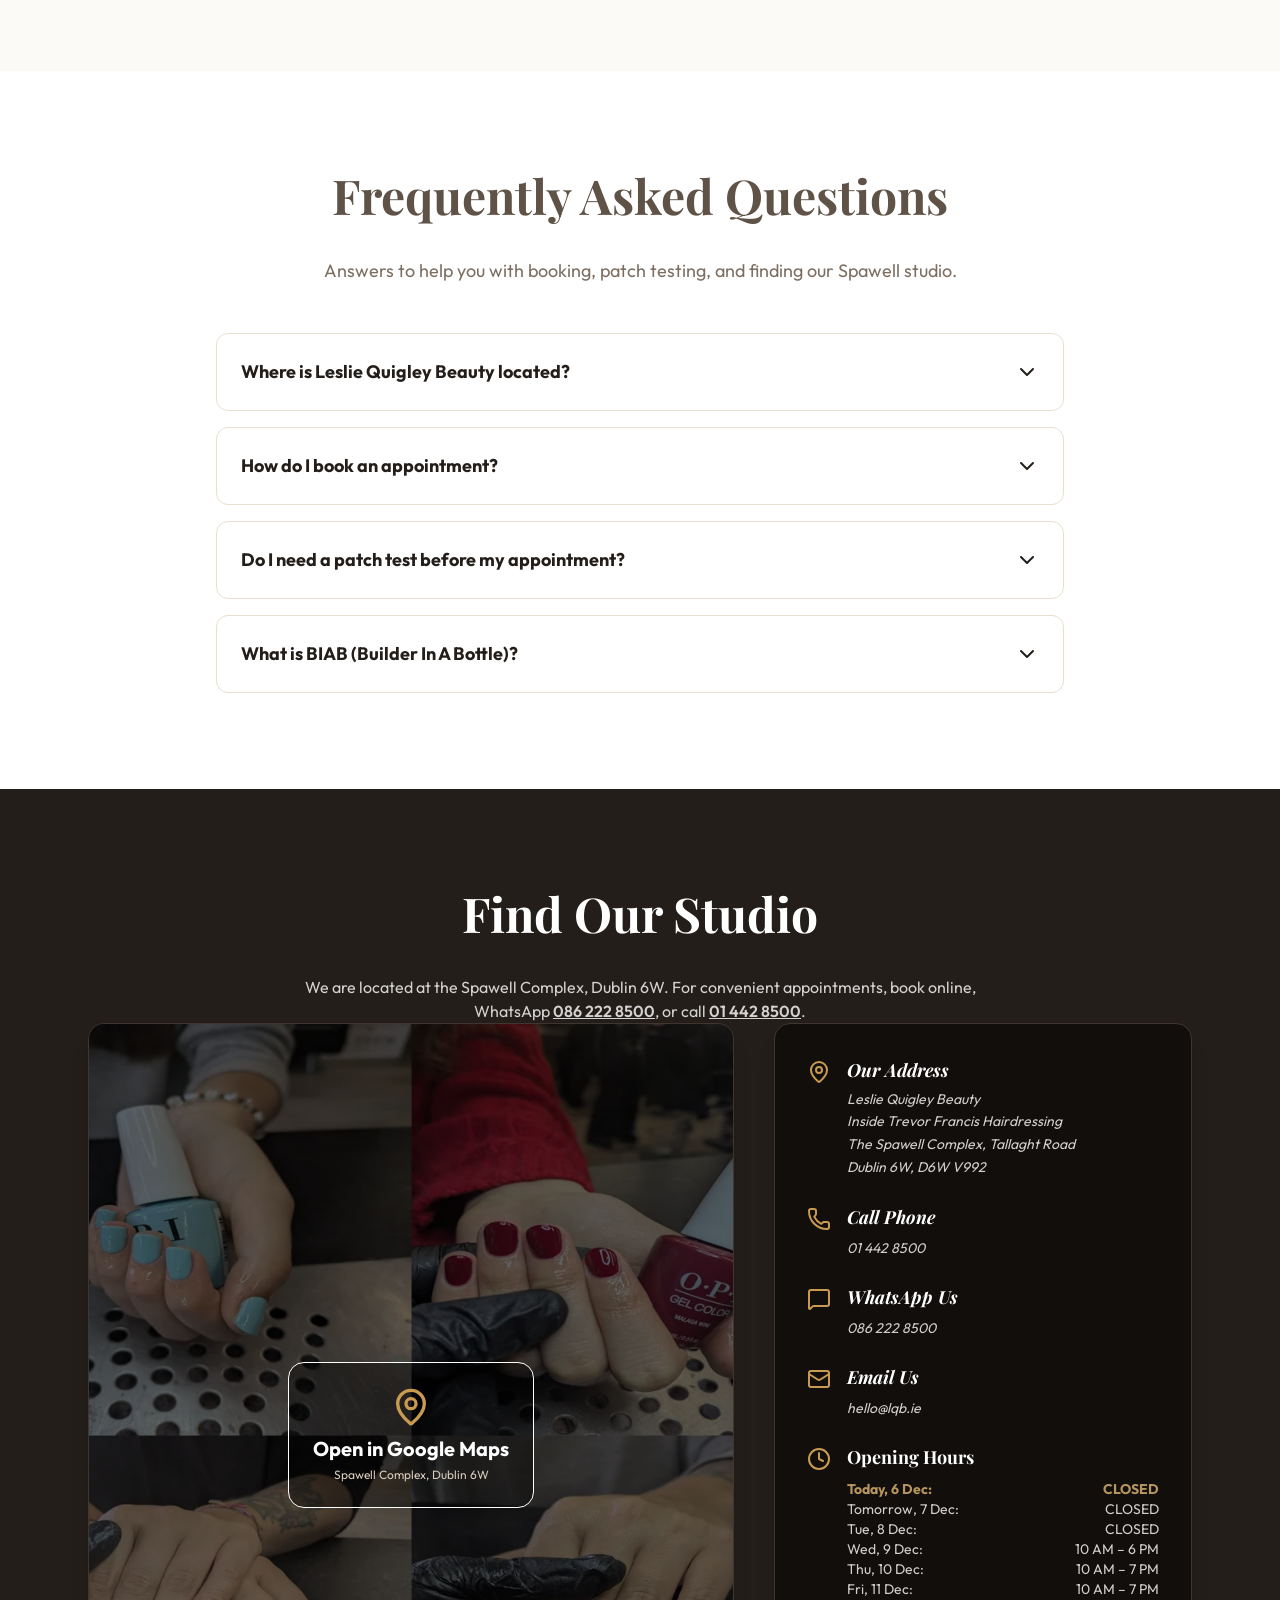
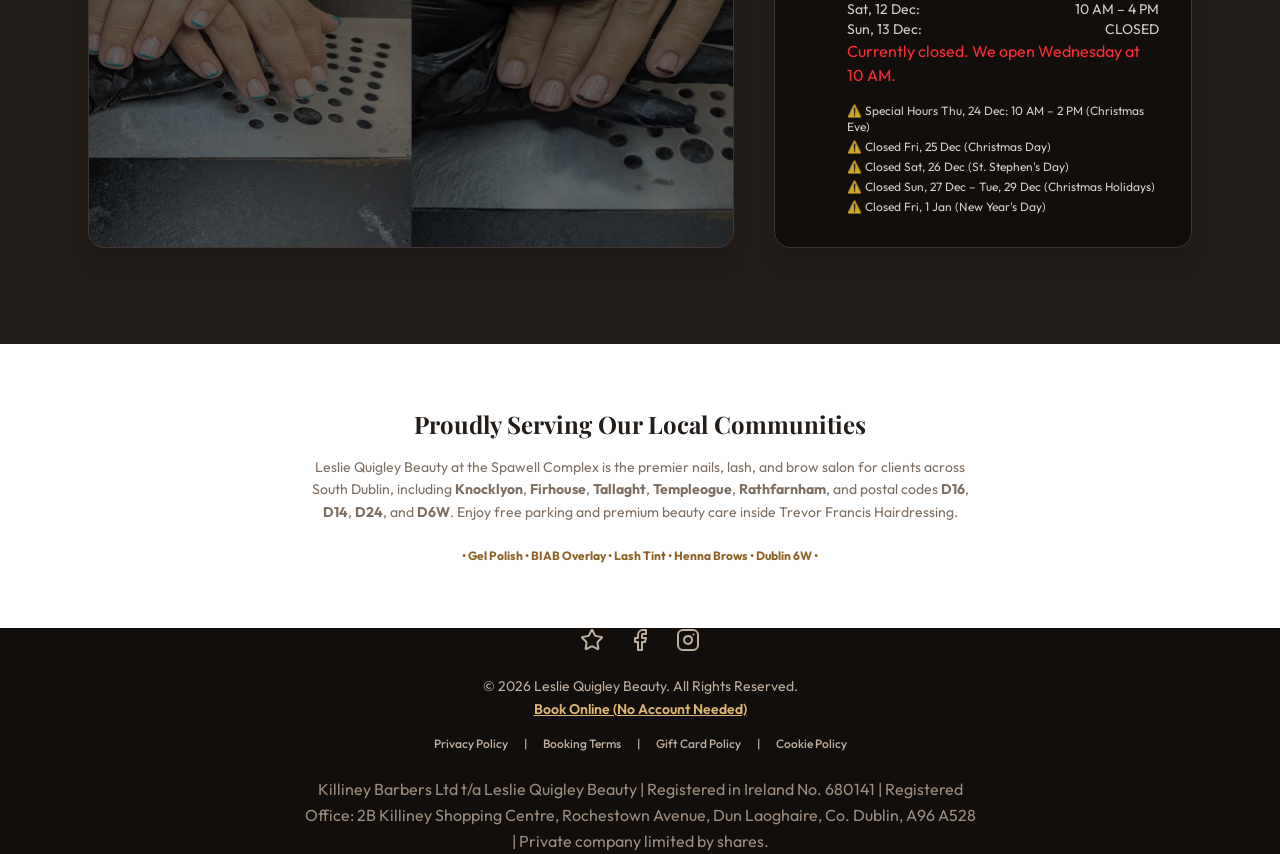
==== commit 9622d1c2: "Add files via upload" ====
--- a/index.html
+++ b/index.html
@@ -782,7 +782,7 @@
                   <span class="menu-item-connector"></span>
                   <span class="font-bold text-gray-900 text-lg">€30</span>
                 </div>
-                <p class="text-sm text-gray-500 mt-1">Professional shape, cuticle prep, and long-lasting gel color cured under LED.</p>
+                <p class="text-sm text-gray-500 mt-1">Professional shape, cuticle prep, and long-lasting gel colour cured under LED.</p>
               </li>
               <li class="flex flex-col">
                 <div class="flex justify-between items-baseline">
@@ -790,7 +790,7 @@
                   <span class="menu-item-connector"></span>
                   <span class="font-bold text-gray-900 text-lg">€40</span>
                 </div>
-                <p class="text-sm text-gray-500 mt-1">Safe removal of old gel polish followed by full prep and fresh color application.</p>
+                <p class="text-sm text-gray-500 mt-1">Safe removal of old gel polish followed by full prep and fresh colour application.</p>
               </li>
 
               <li class="flex flex-col">
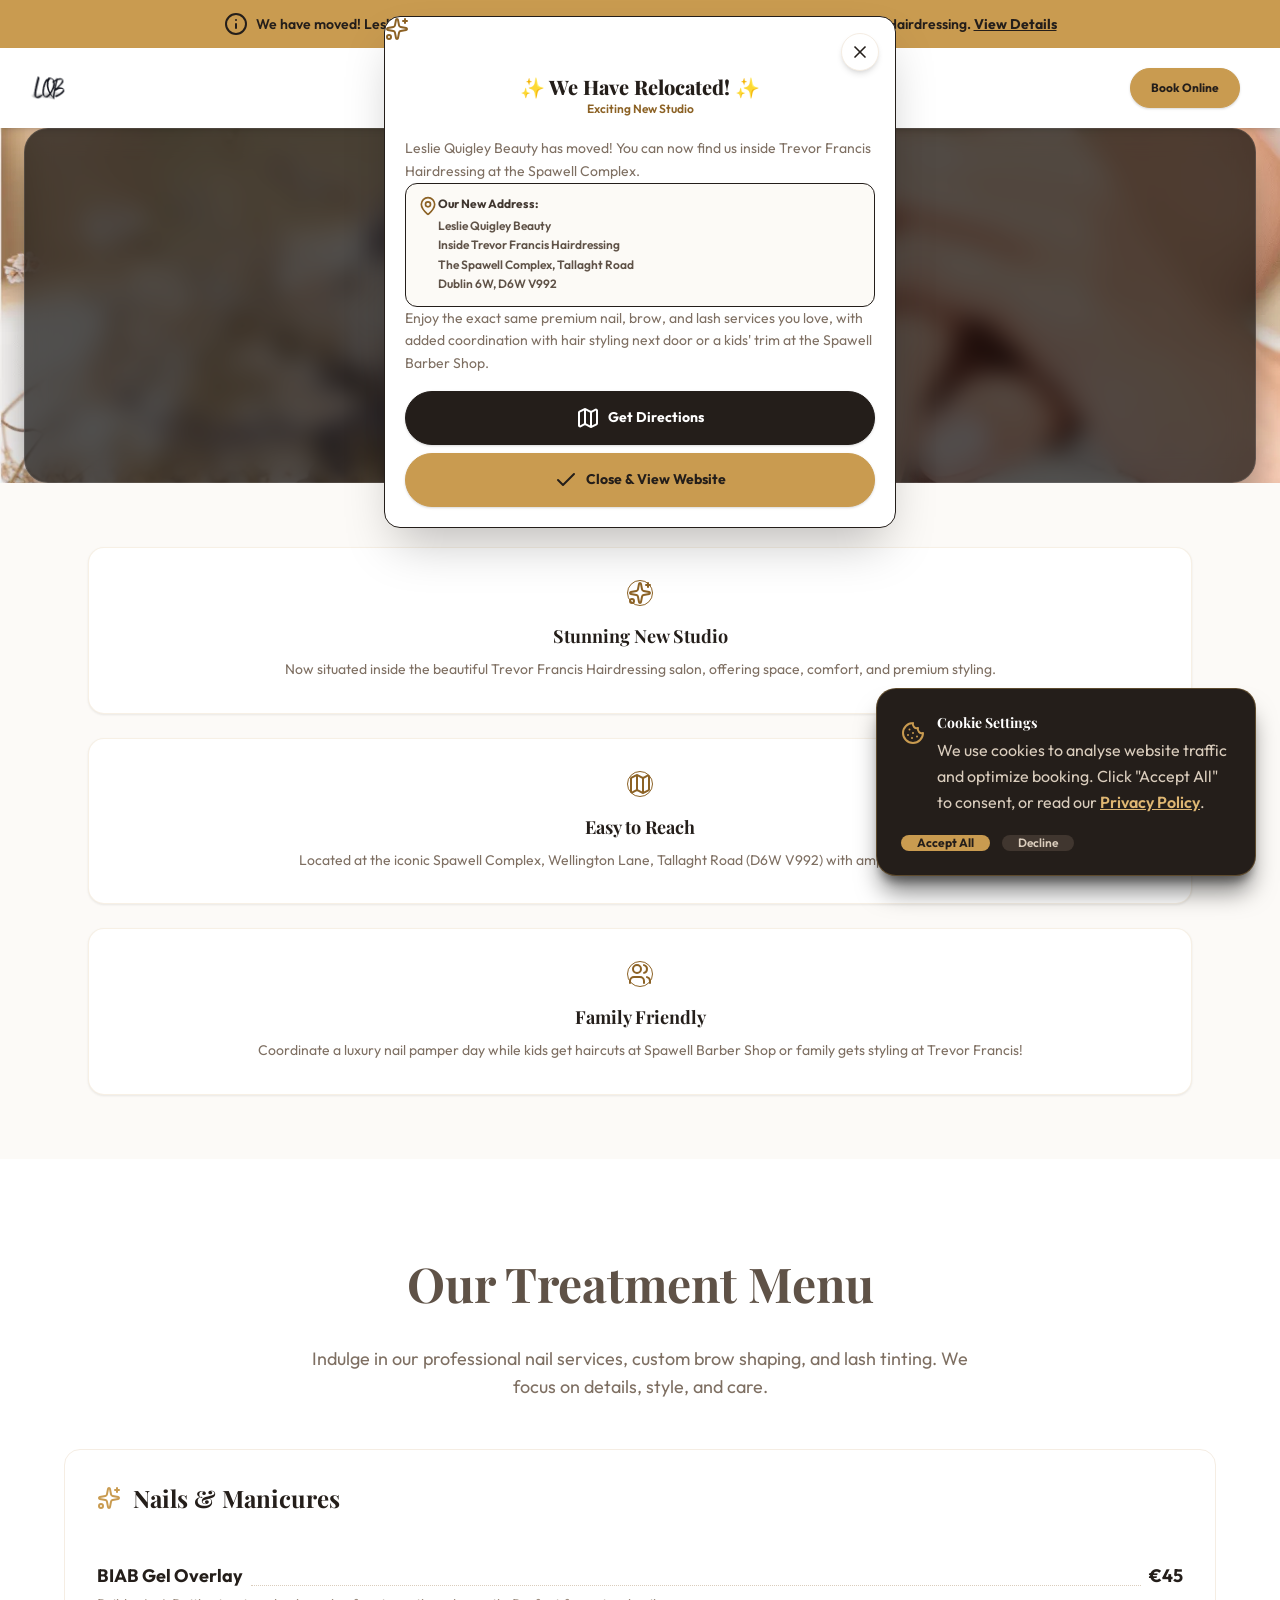
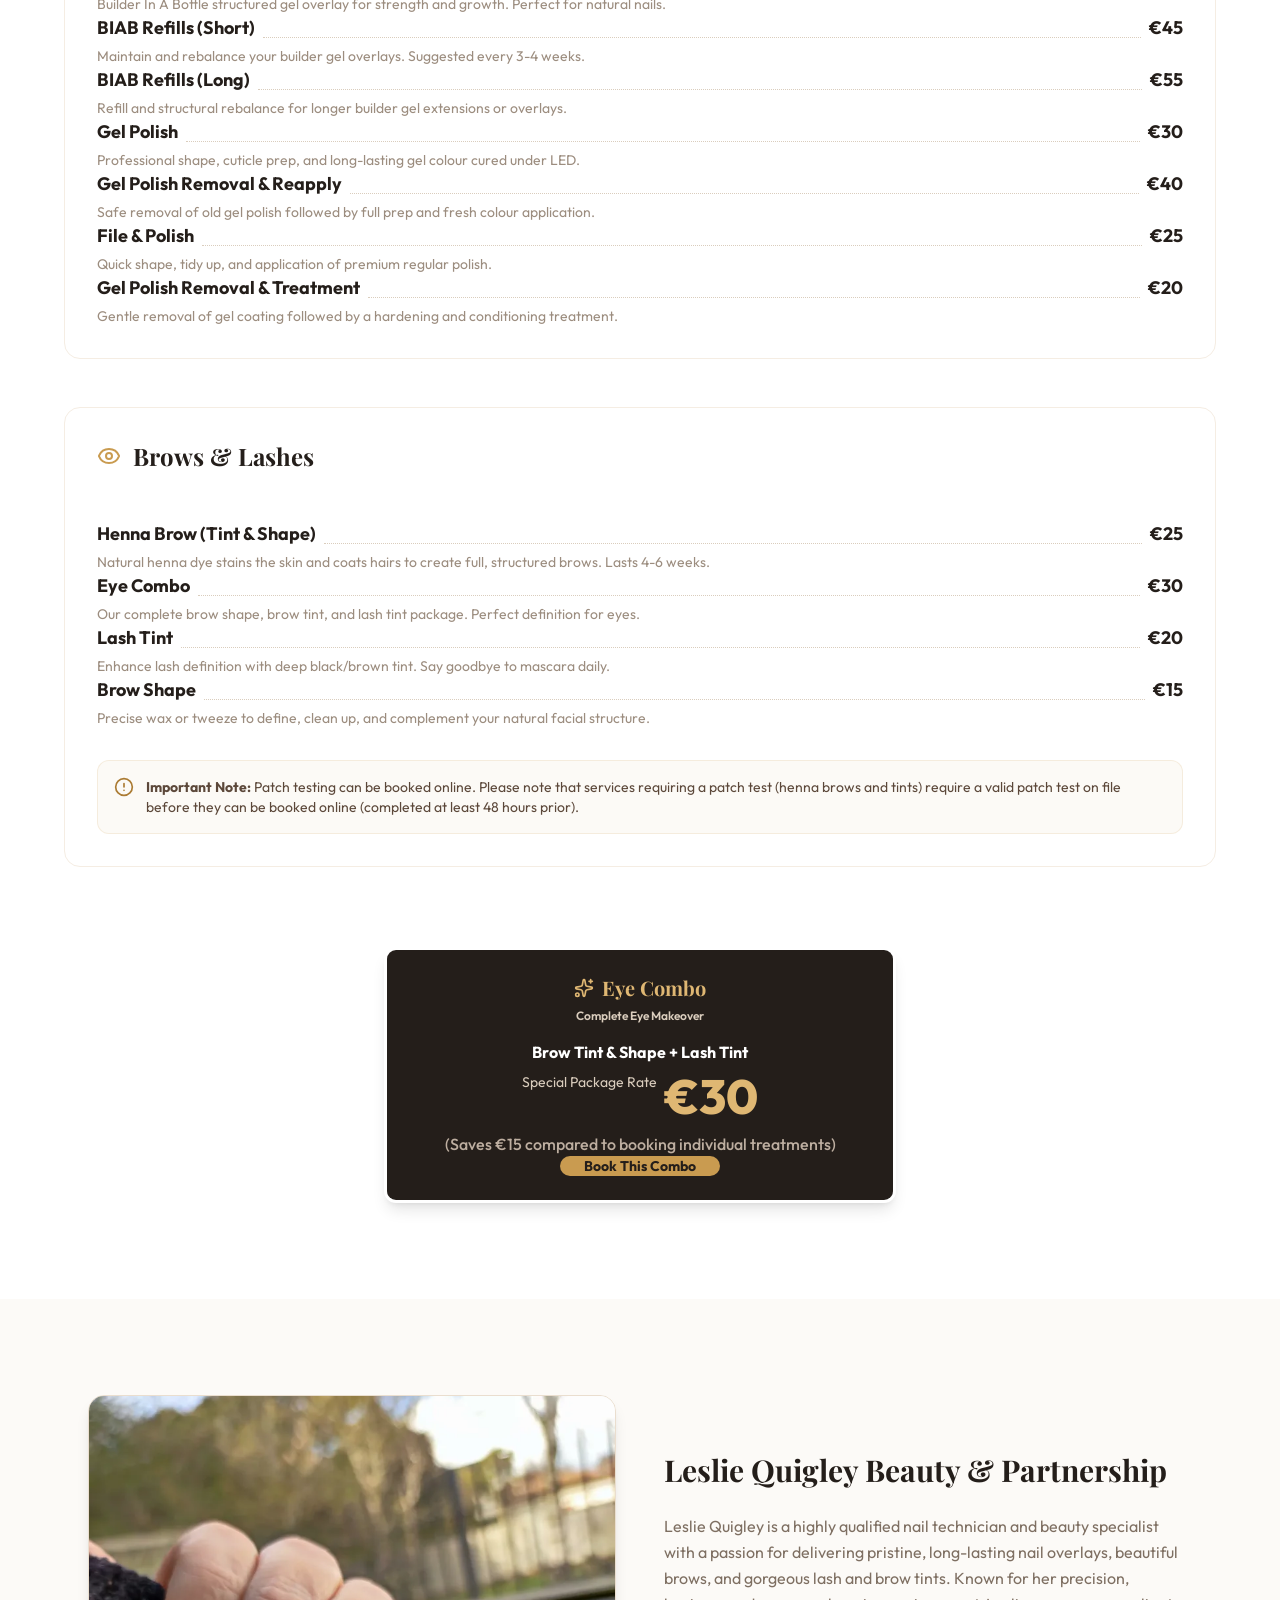
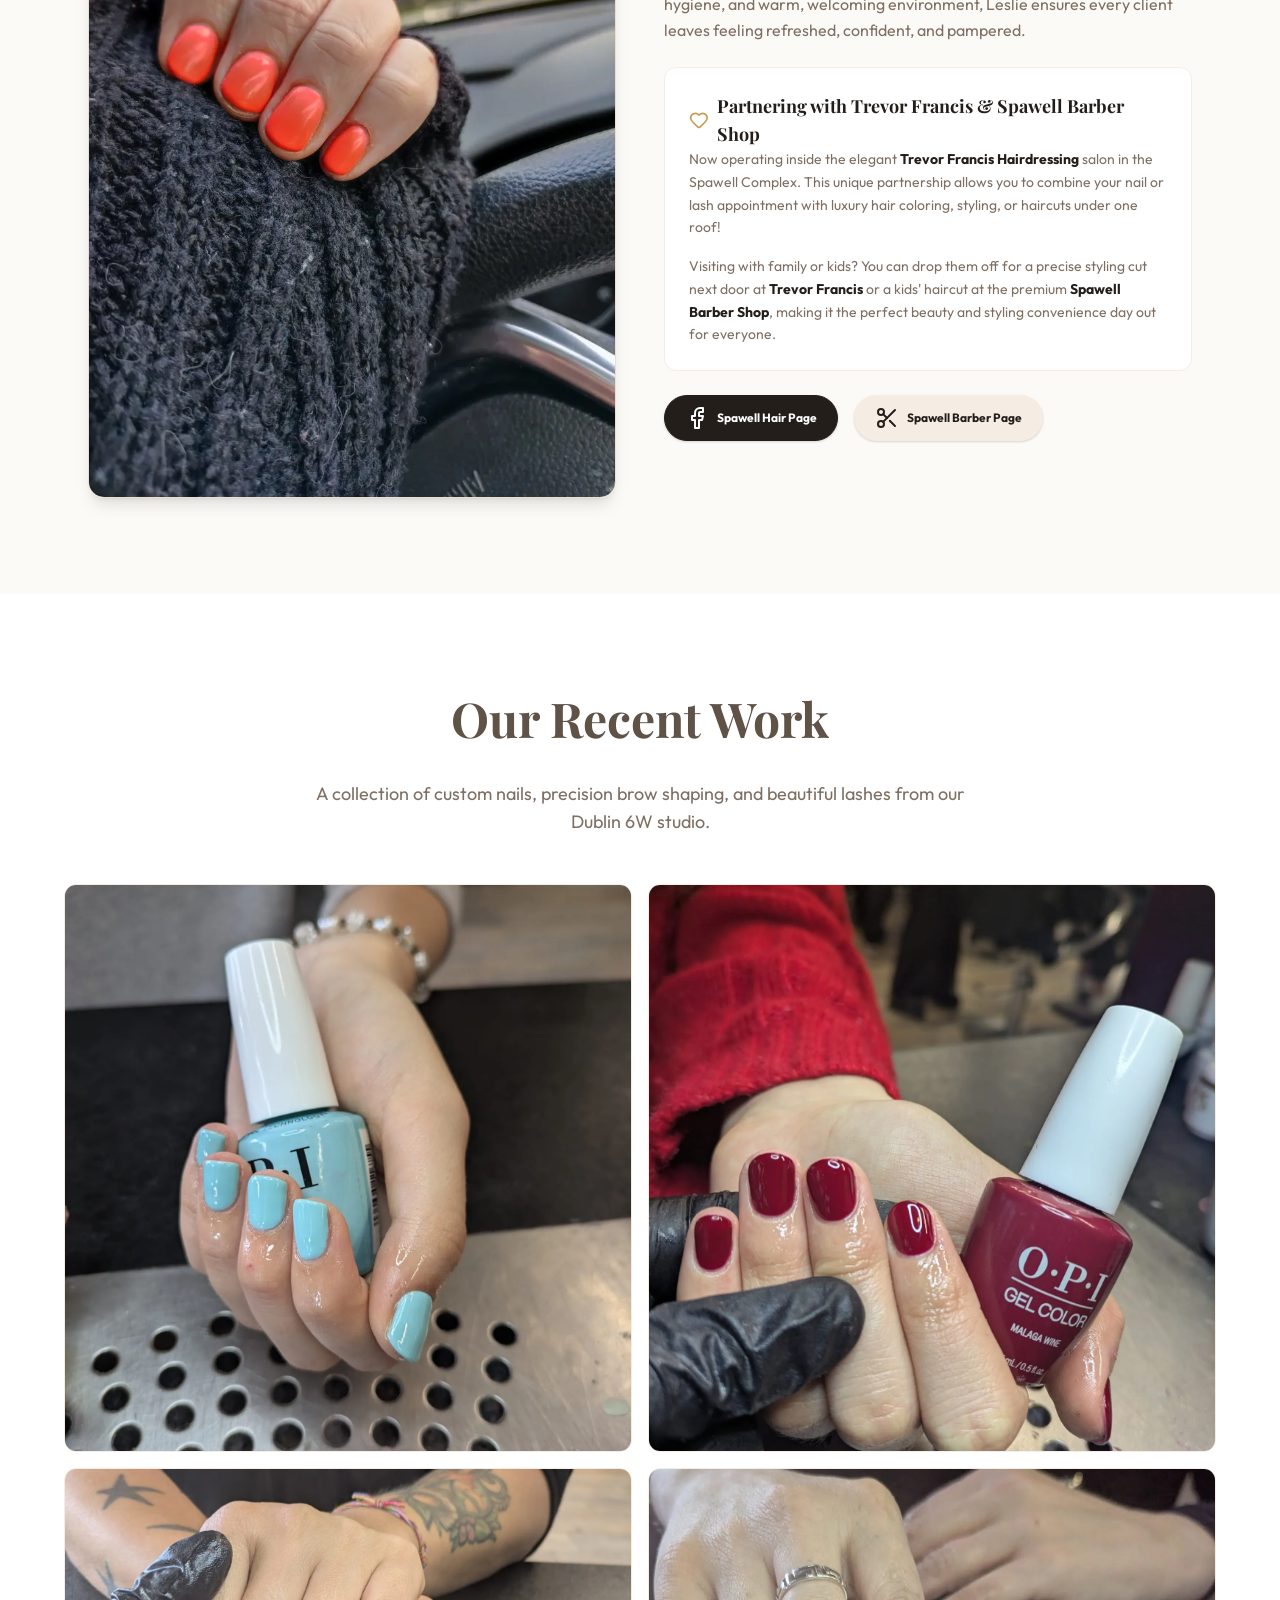
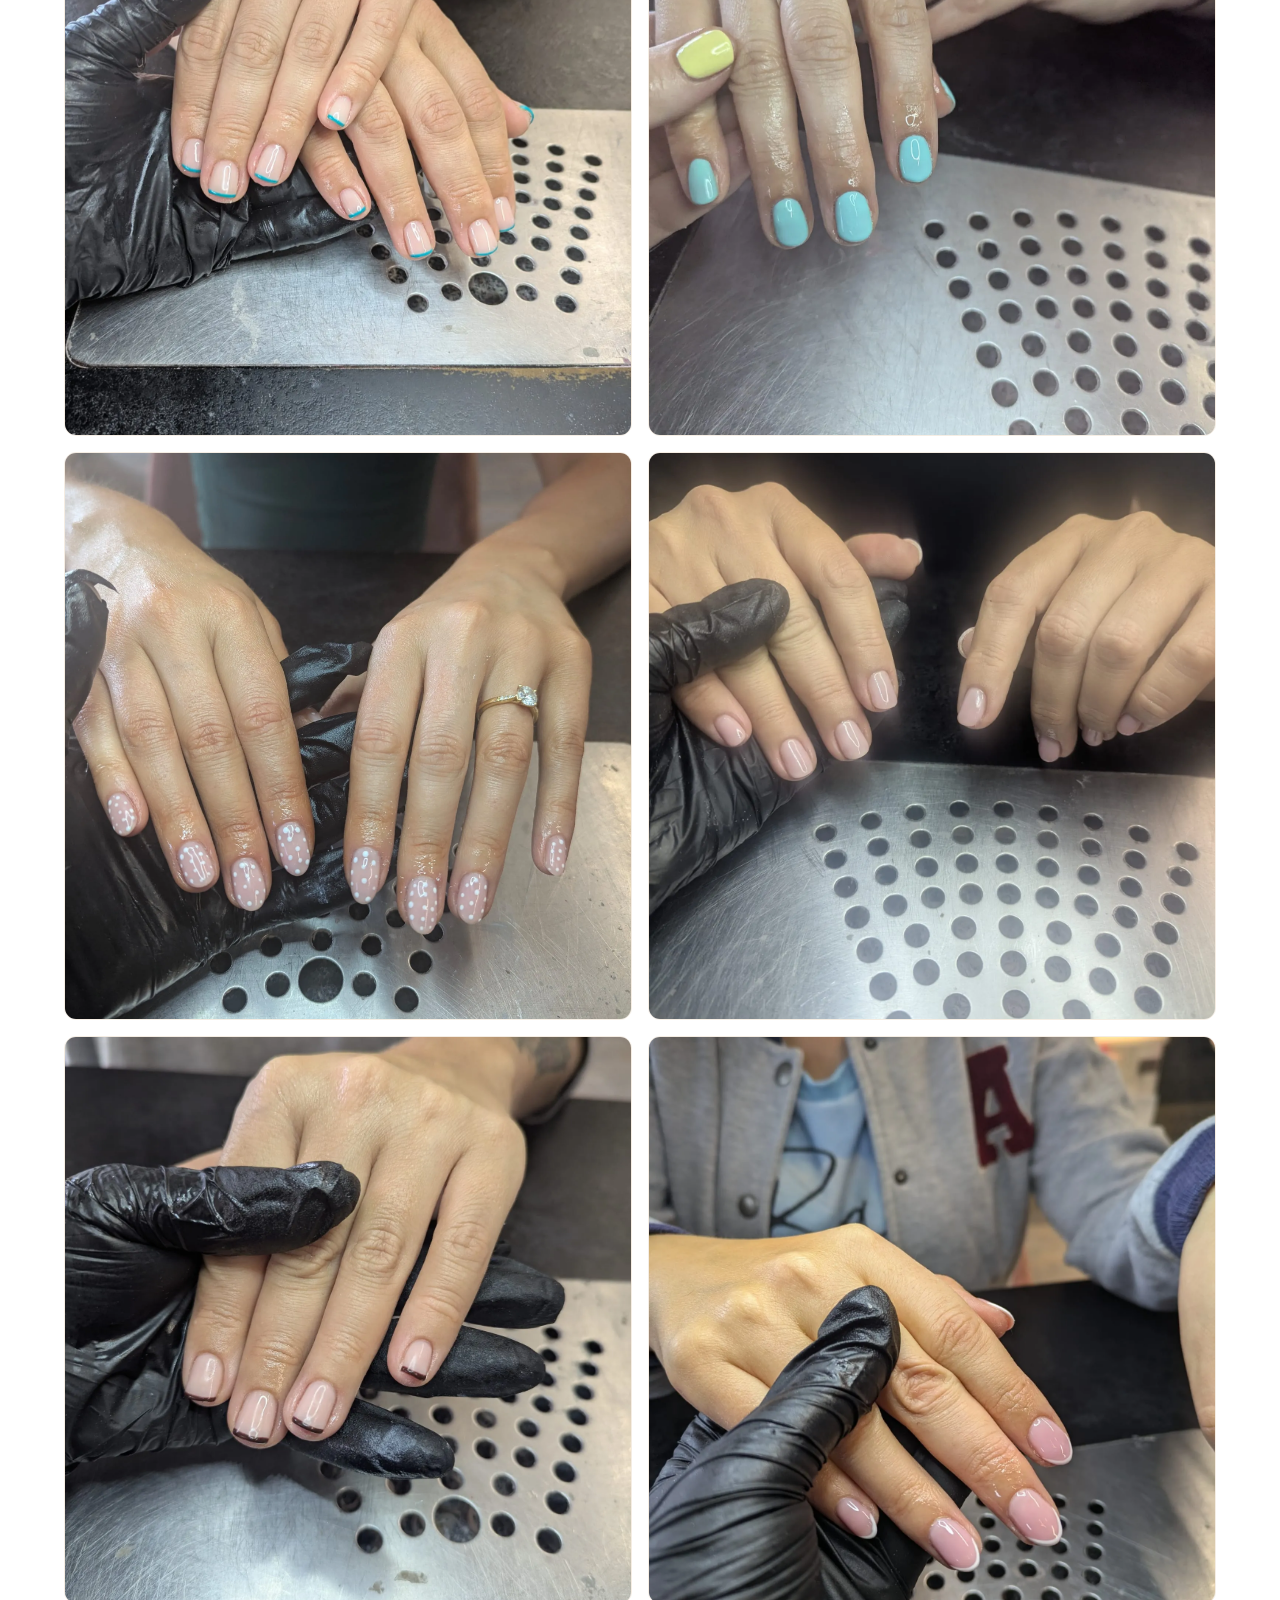
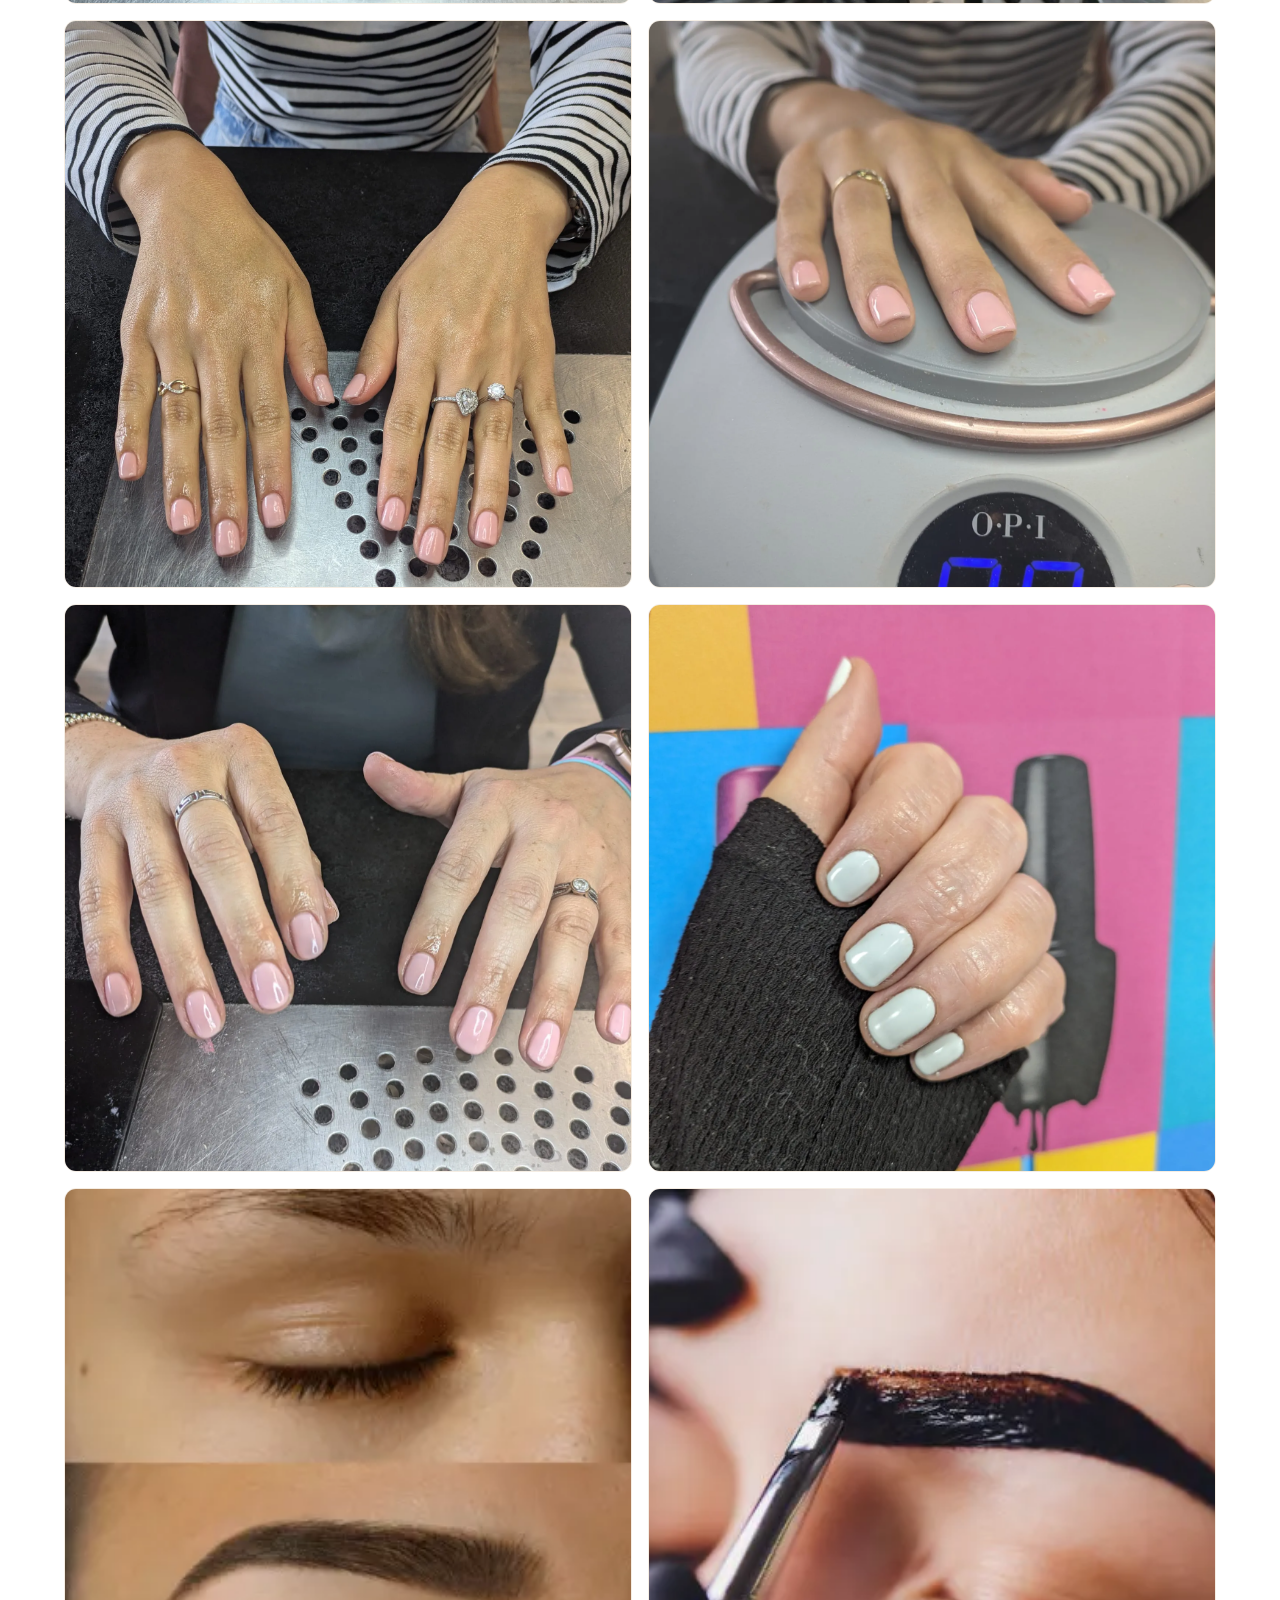
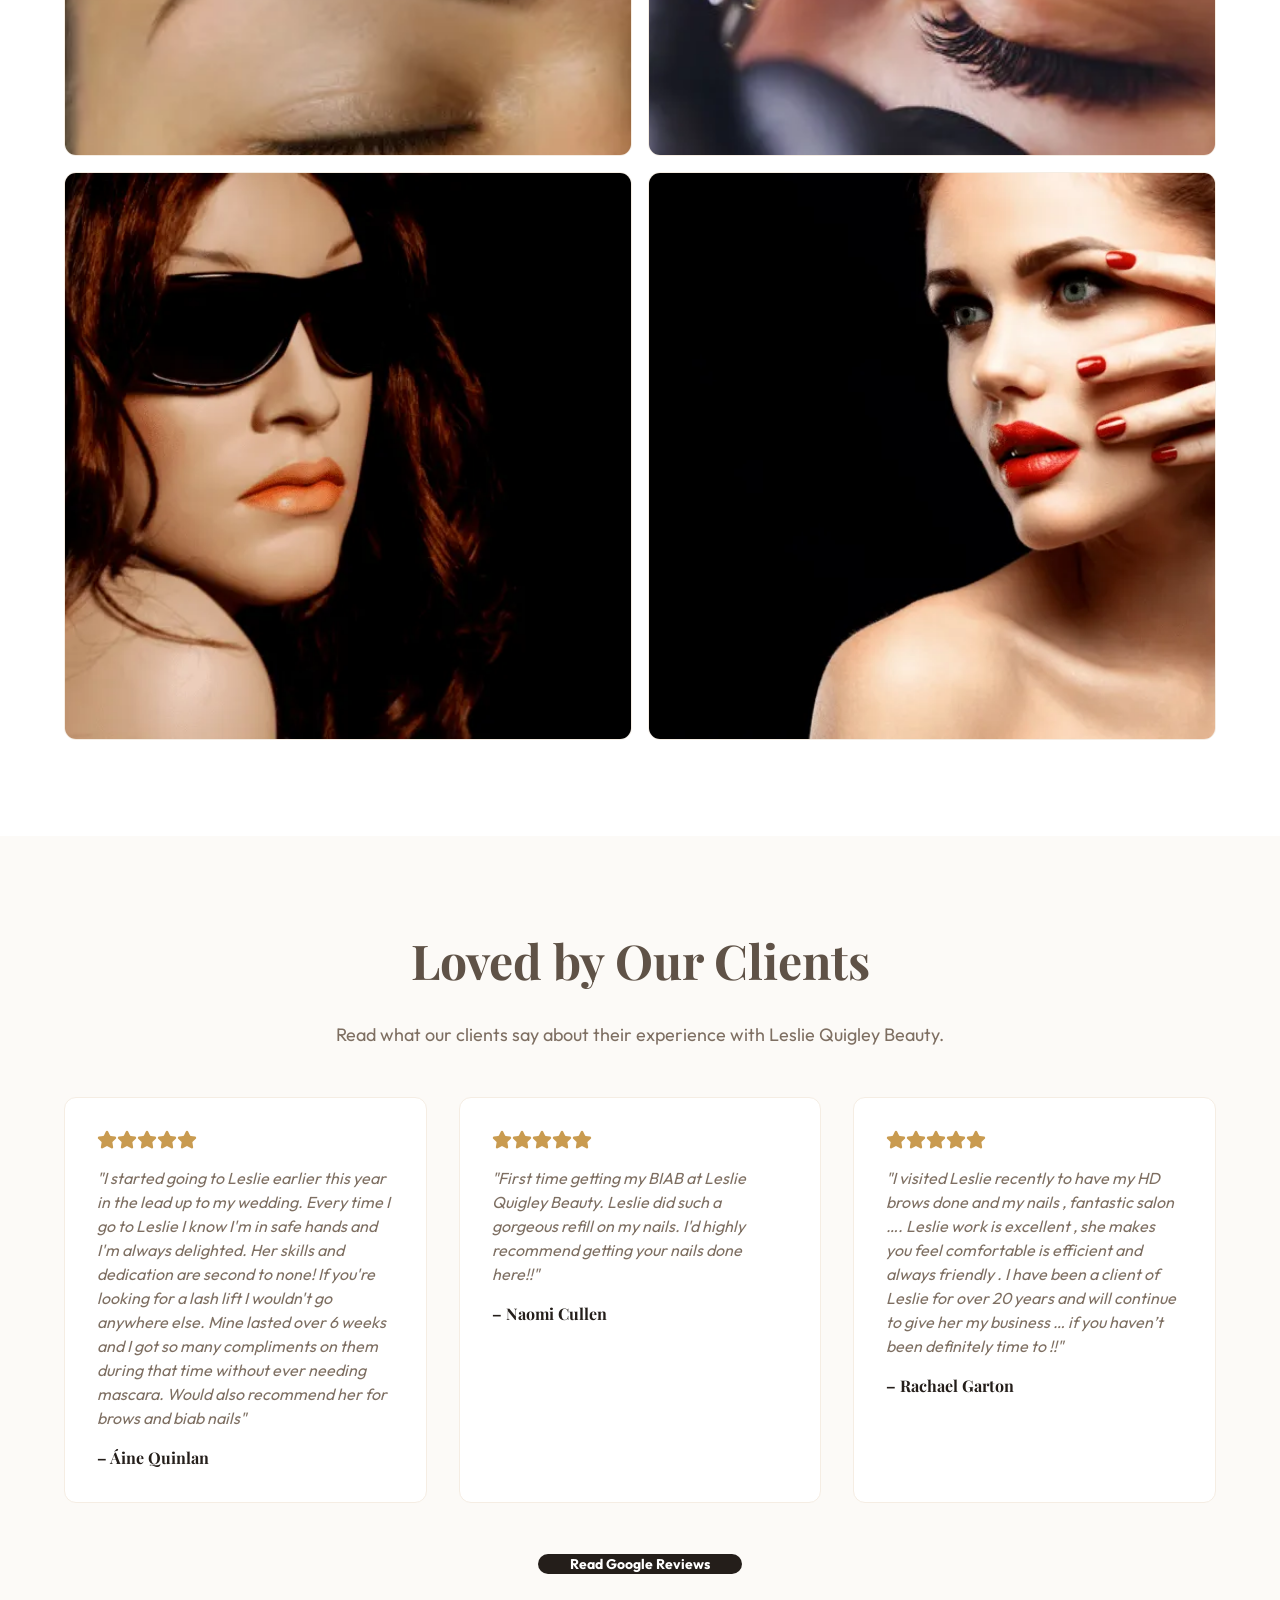
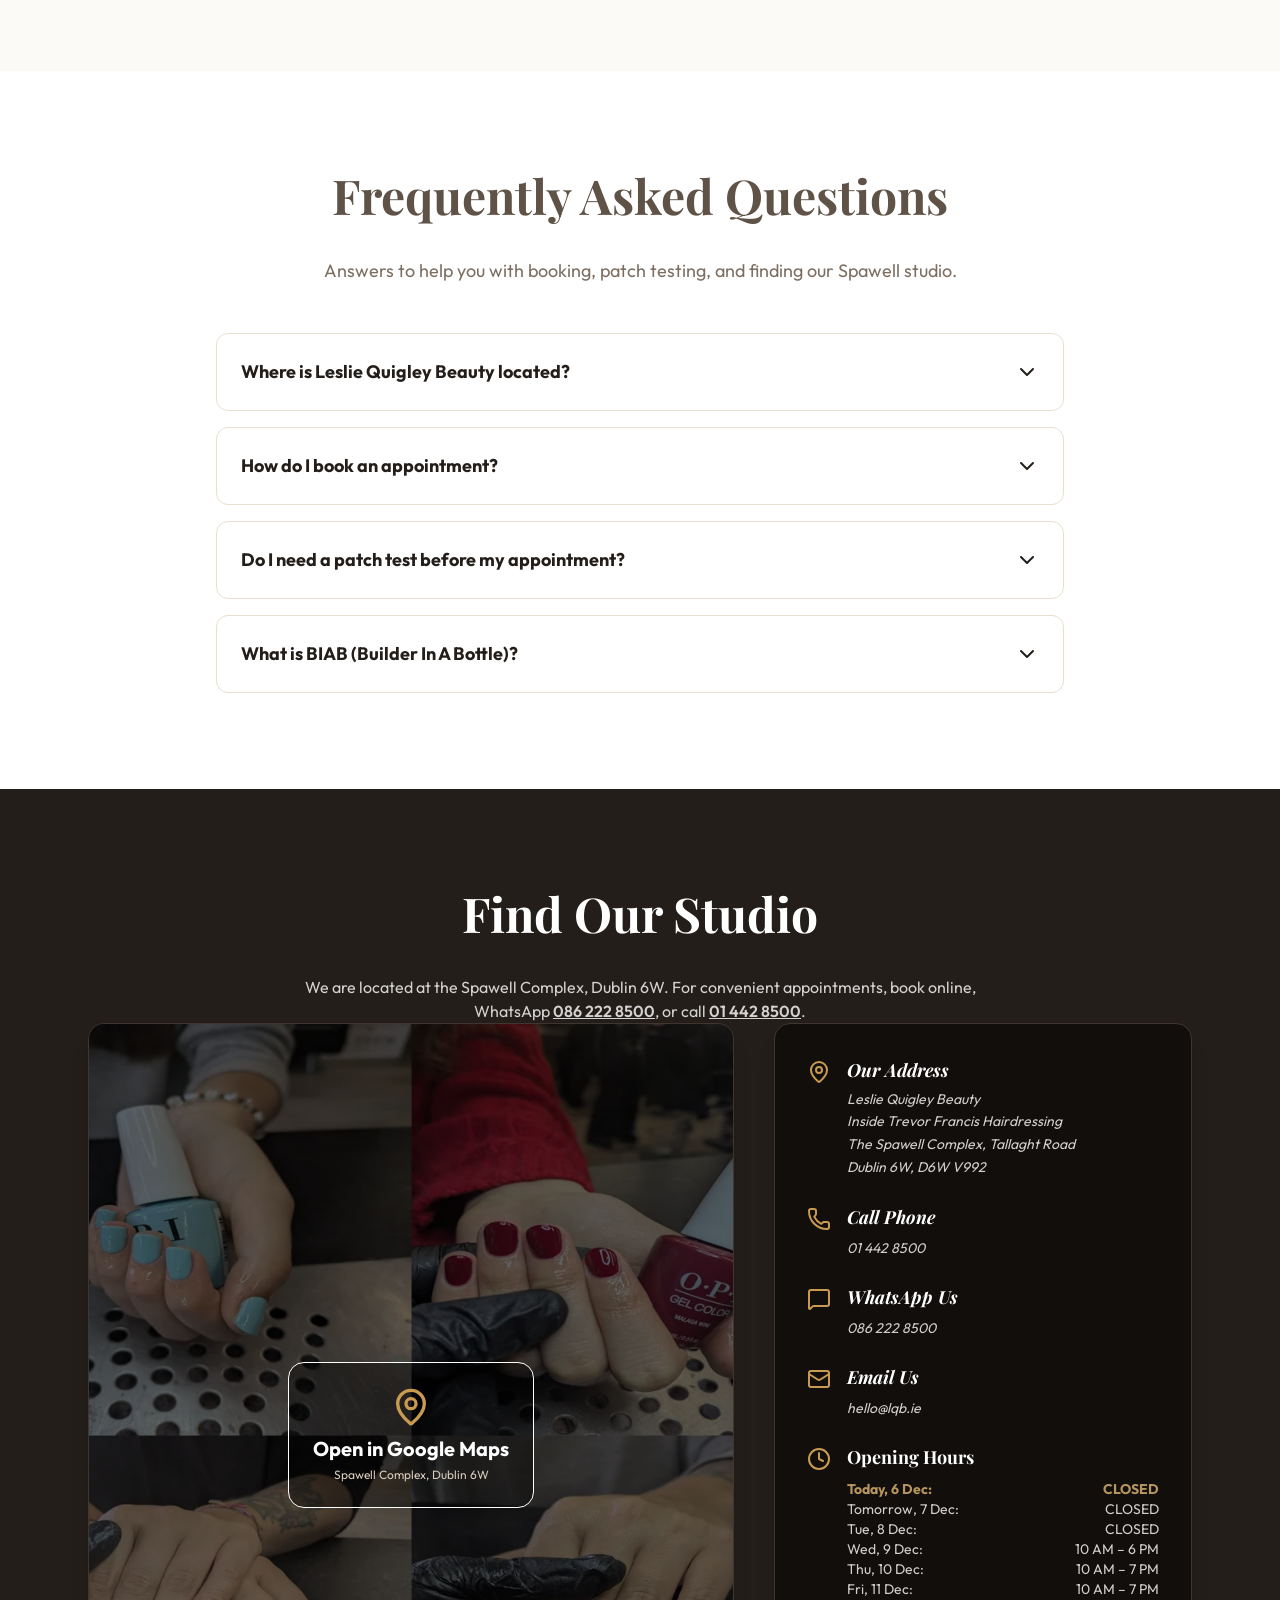
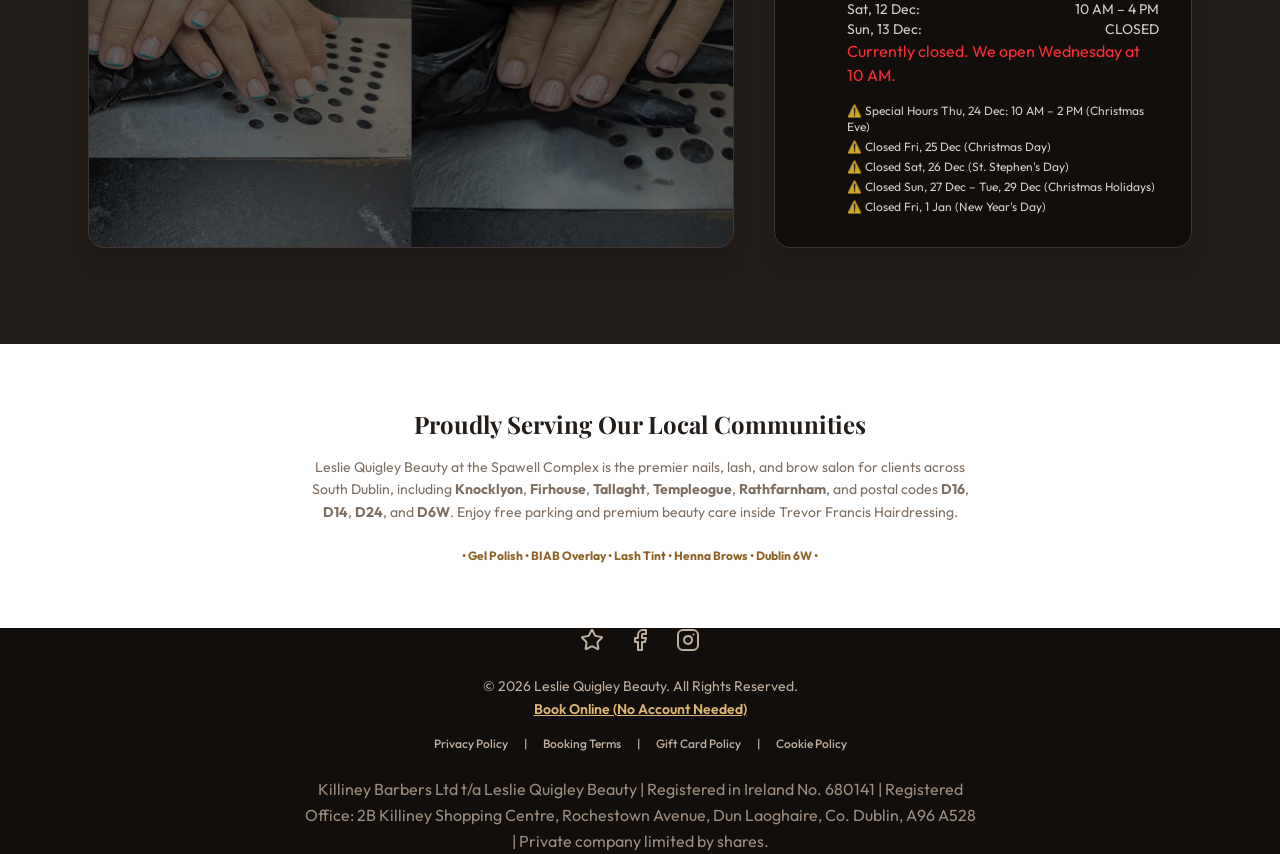
==== commit 962c086b: "Add files via upload" ====
--- a/index.html
+++ b/index.html
@@ -614,6 +614,23 @@
         width: auto !important;
       }
     }
+
+    /* Custom alerts to bypass purged Tailwind utilities */
+    .bg-amber-50\/50 {
+      background-color: rgba(201, 155, 80, 0.05) !important;
+    }
+    .border-amber-200 {
+      border-color: rgba(201, 155, 80, 0.25) !important;
+    }
+    .border-amber-200\/50 {
+      border-color: rgba(201, 155, 80, 0.15) !important;
+    }
+    .text-amber-800 {
+      color: #5c483a !important;
+    }
+    .text-amber-900 {
+      color: #241e1a !important;
+    }
   </style>
 </head>
 
@@ -1286,7 +1303,11 @@
             <div class="flex items-center gap-2 mb-1 text-amber-900 font-bold text-sm">
               <i data-lucide="zap" class="w-4 h-4 text-amber-600"></i> Fast, Secure Booking
             </div>
-            <p class="text-amber-800 text-xs leading-relaxed">Book in seconds with our own custom booking system. No account needed and free WhatsApp reminders!</p>
+            <p class="text-amber-800 text-xs leading-relaxed">Book in seconds. No account needed, free WhatsApp reminders!</p>
+            <div class="mt-2.5 pt-2.5 border-t border-amber-200/50 flex items-start gap-2 text-xs text-amber-900">
+              <i data-lucide="sparkles" class="w-3.5 h-3.5 mt-0.5 text-amber-600 flex-shrink-0"></i>
+              <span class="font-medium italic">(Can't find a spot? Message us directly—we can sometimes work a little magic!)</span>
+            </div>
           </div>
 
           <!-- CTAs -->
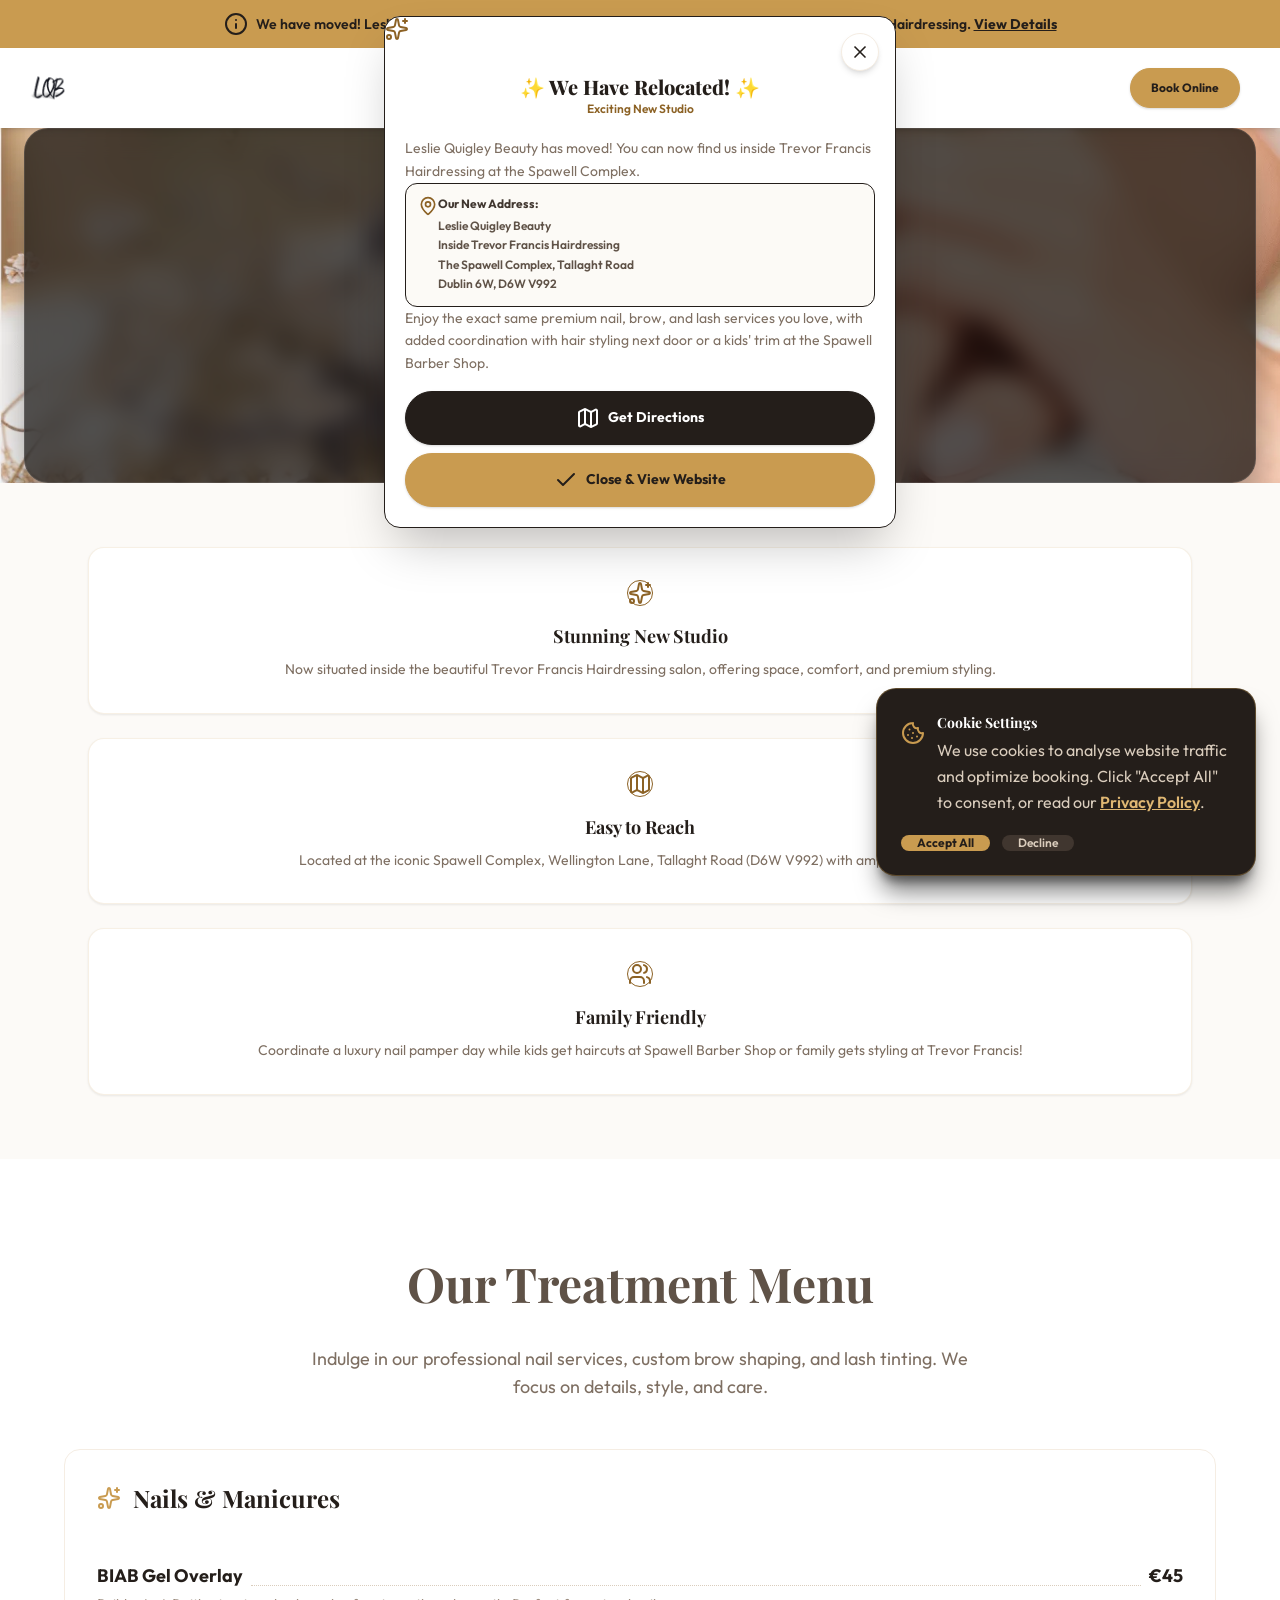
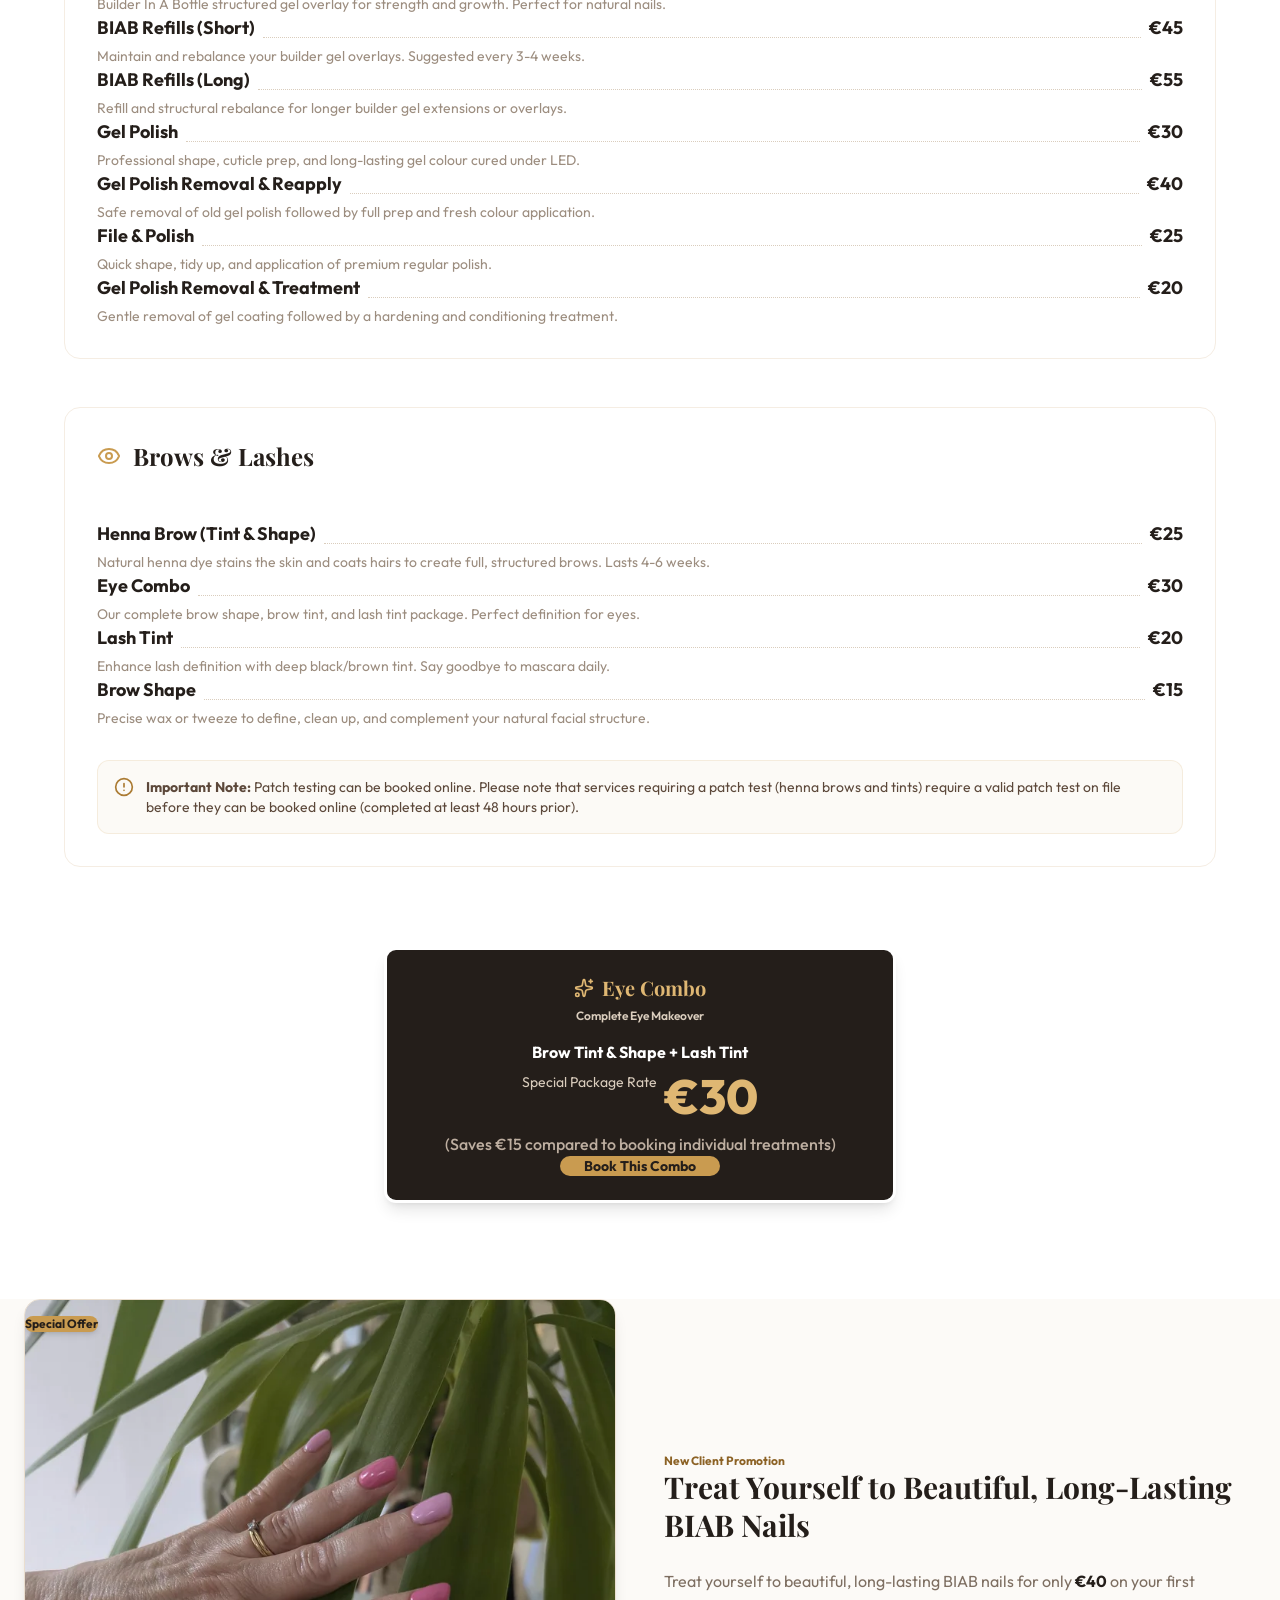
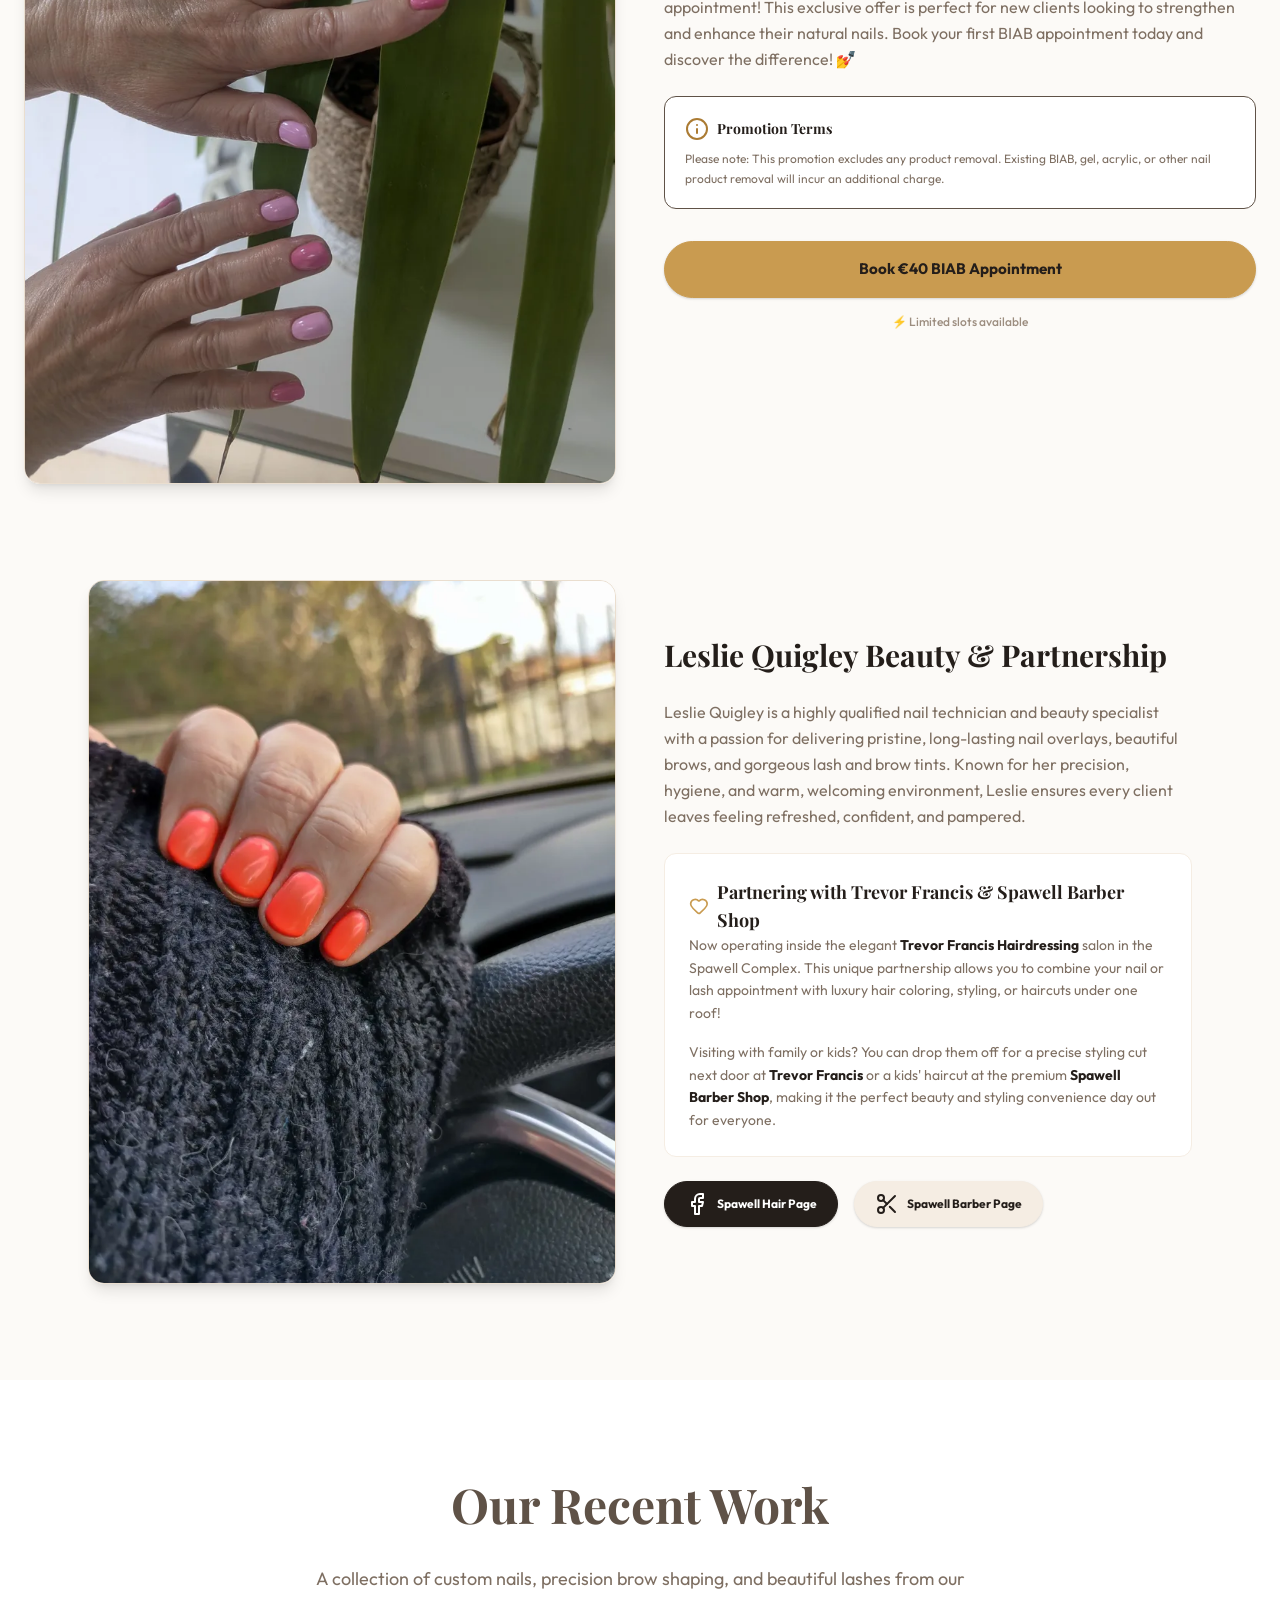
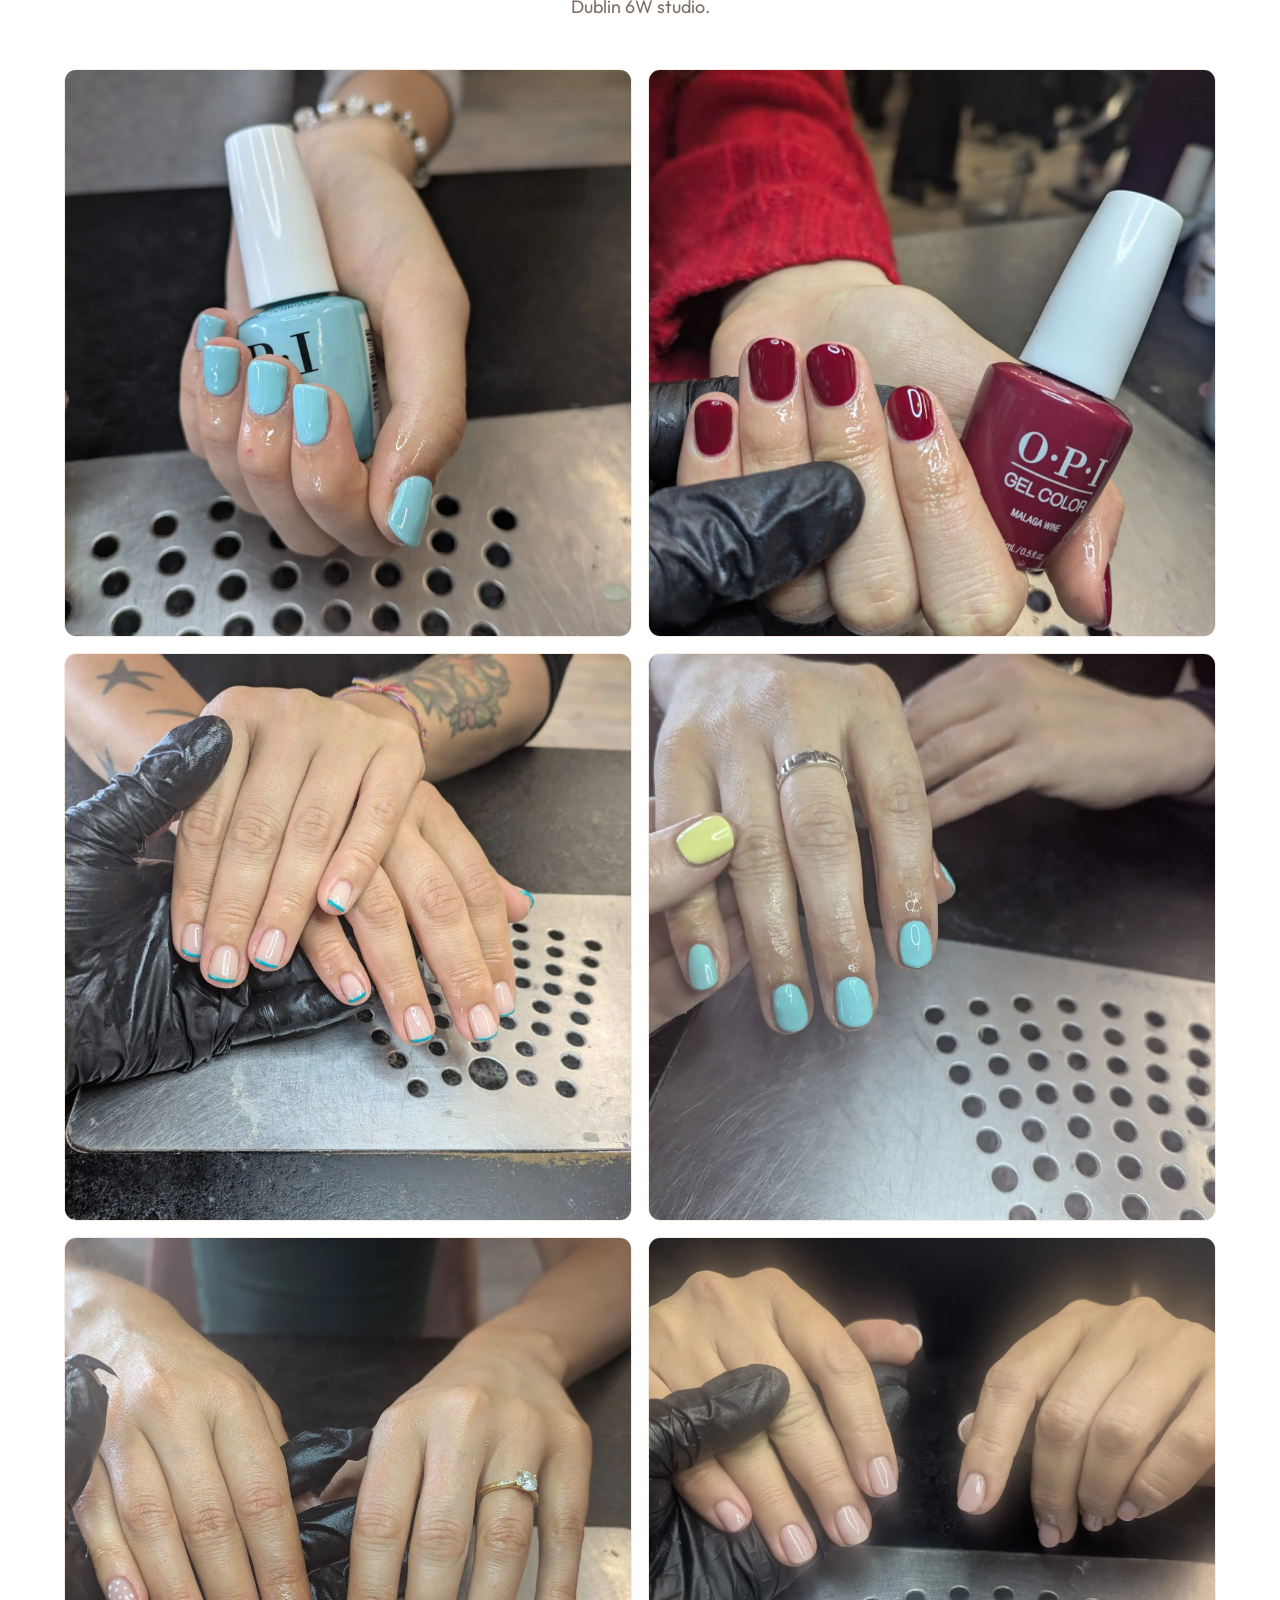
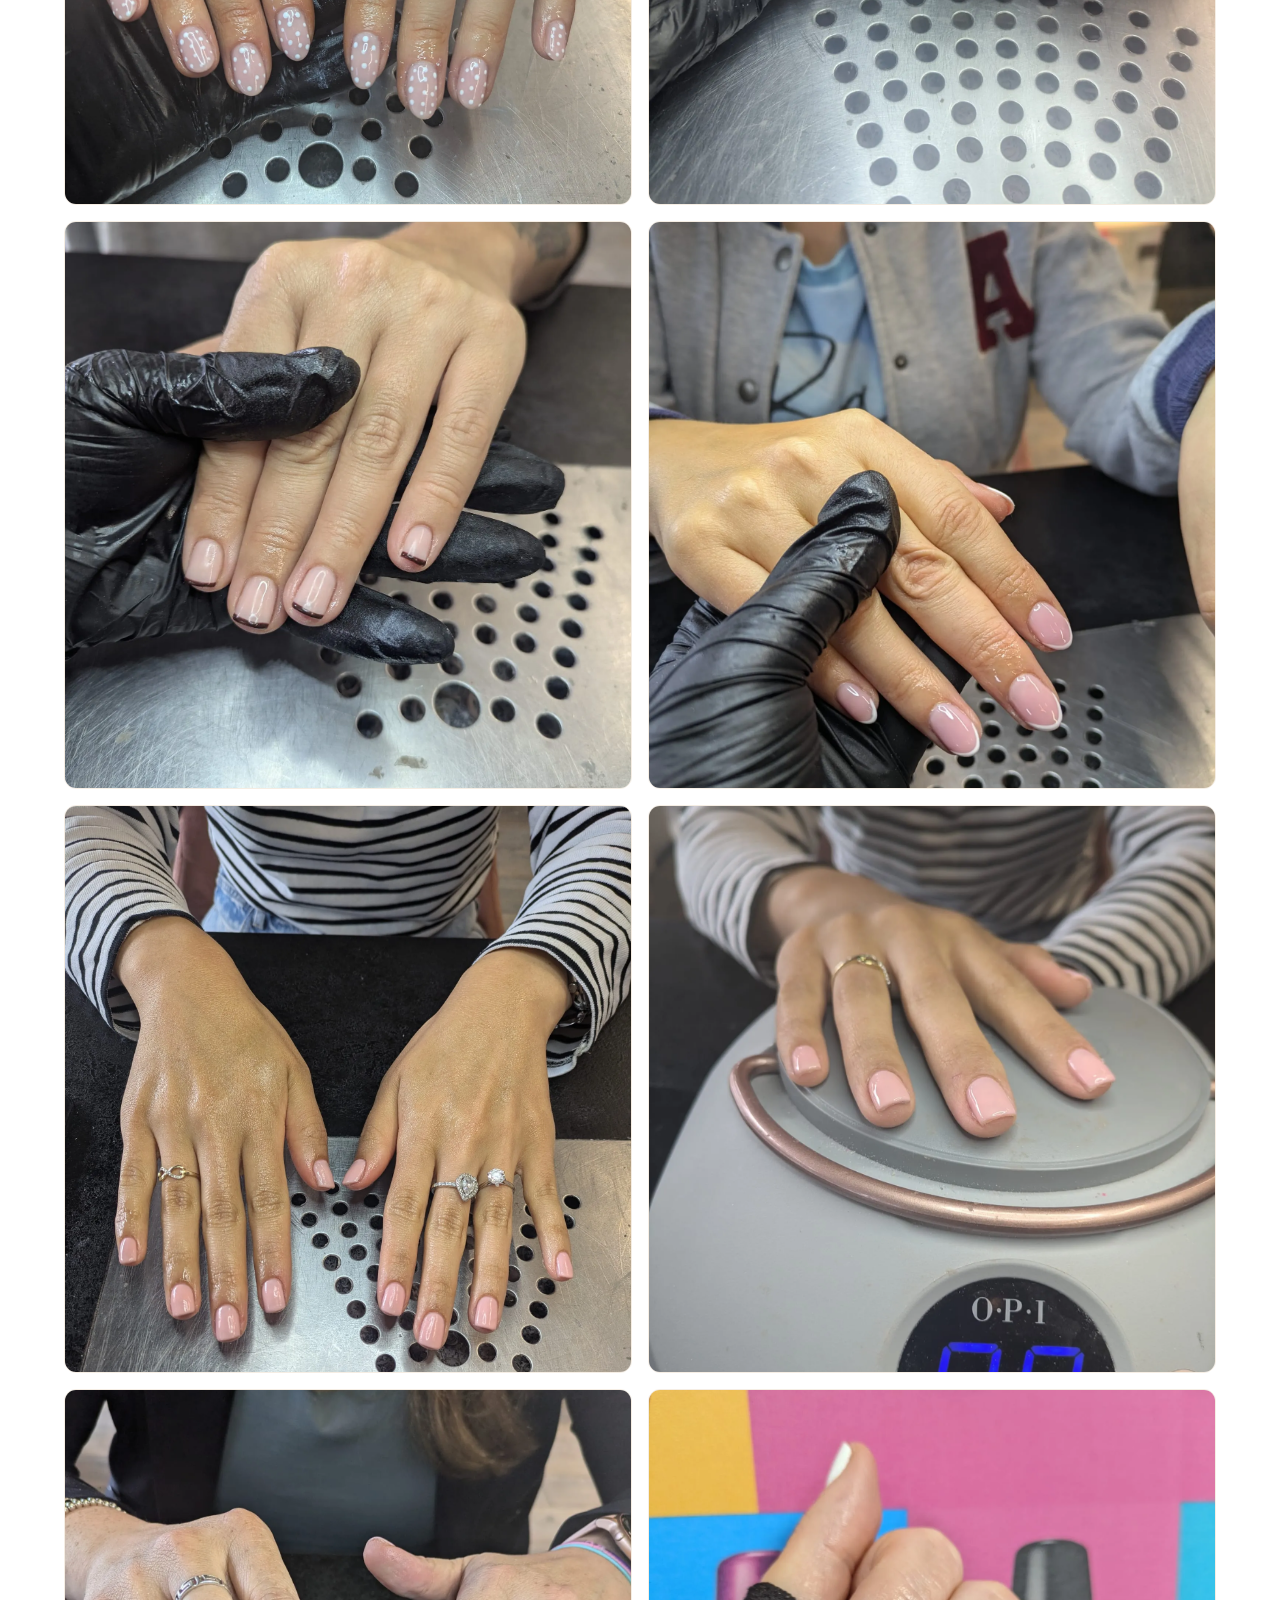
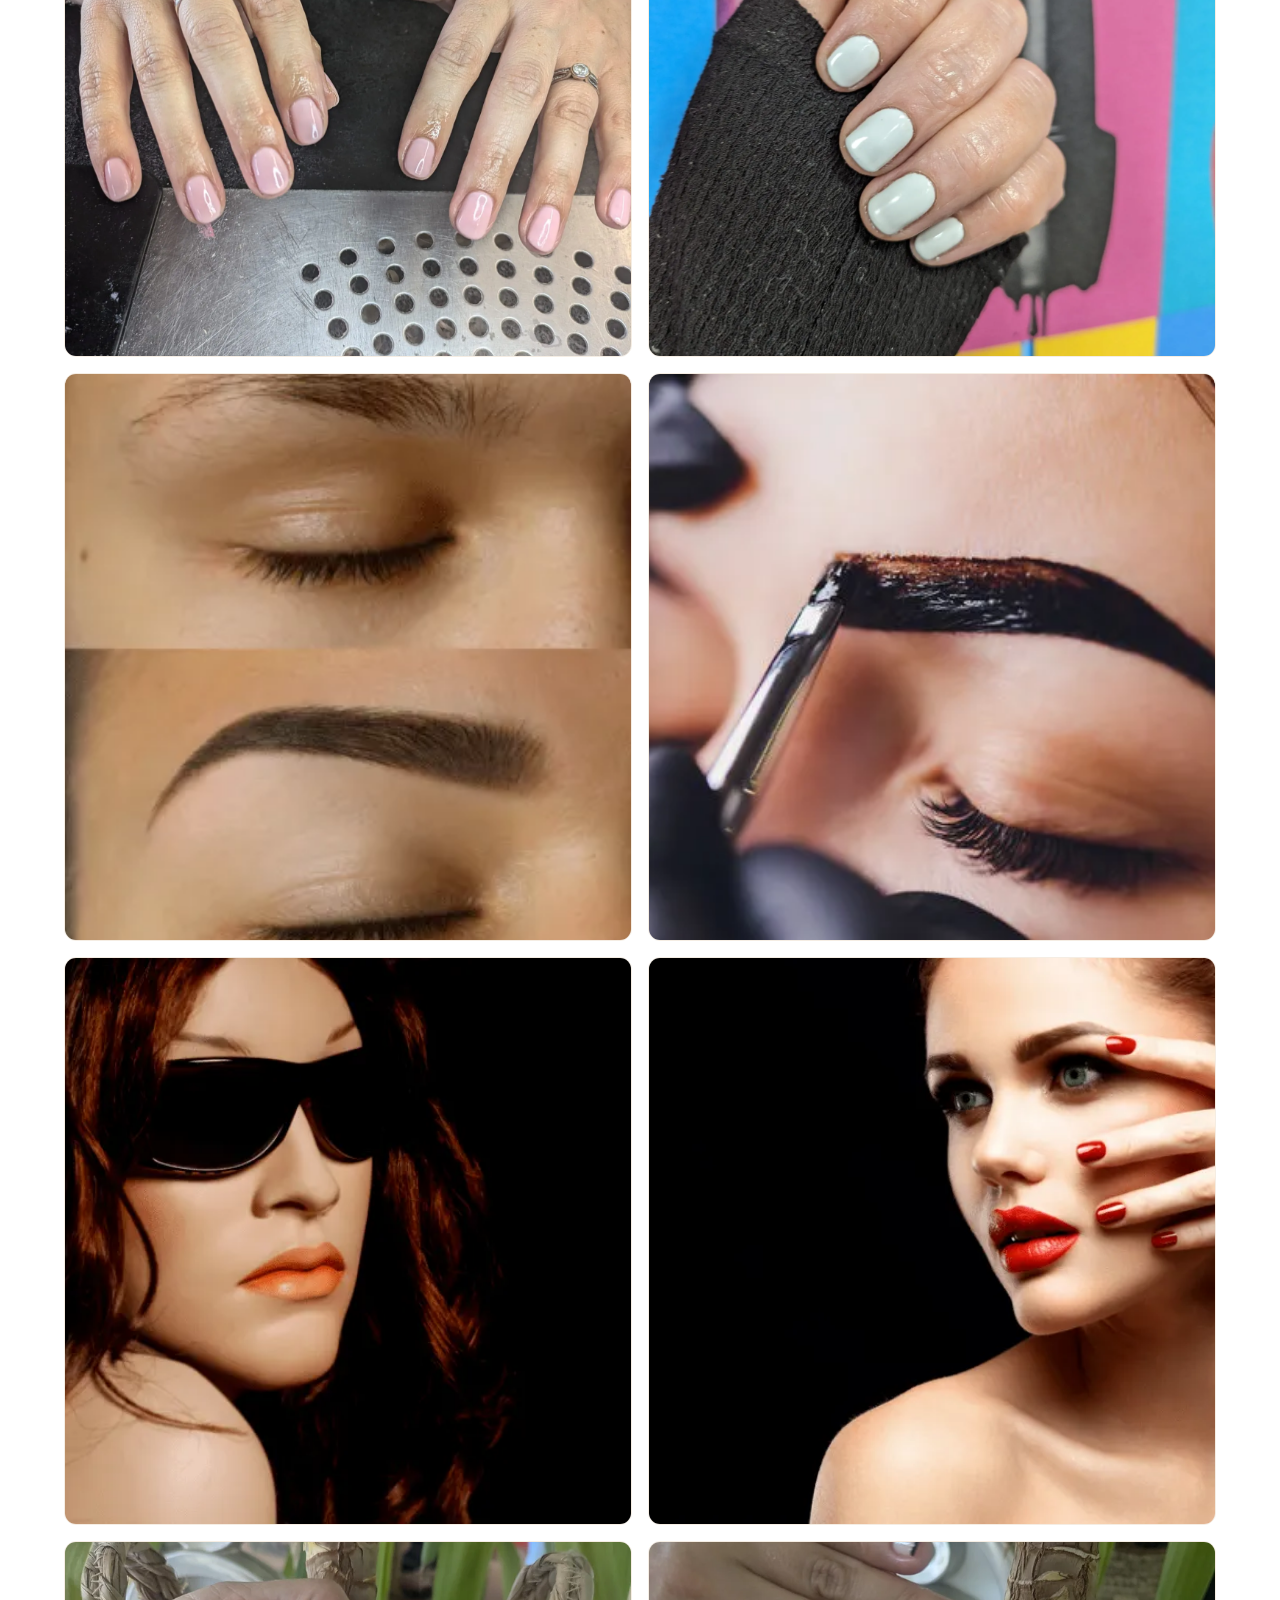
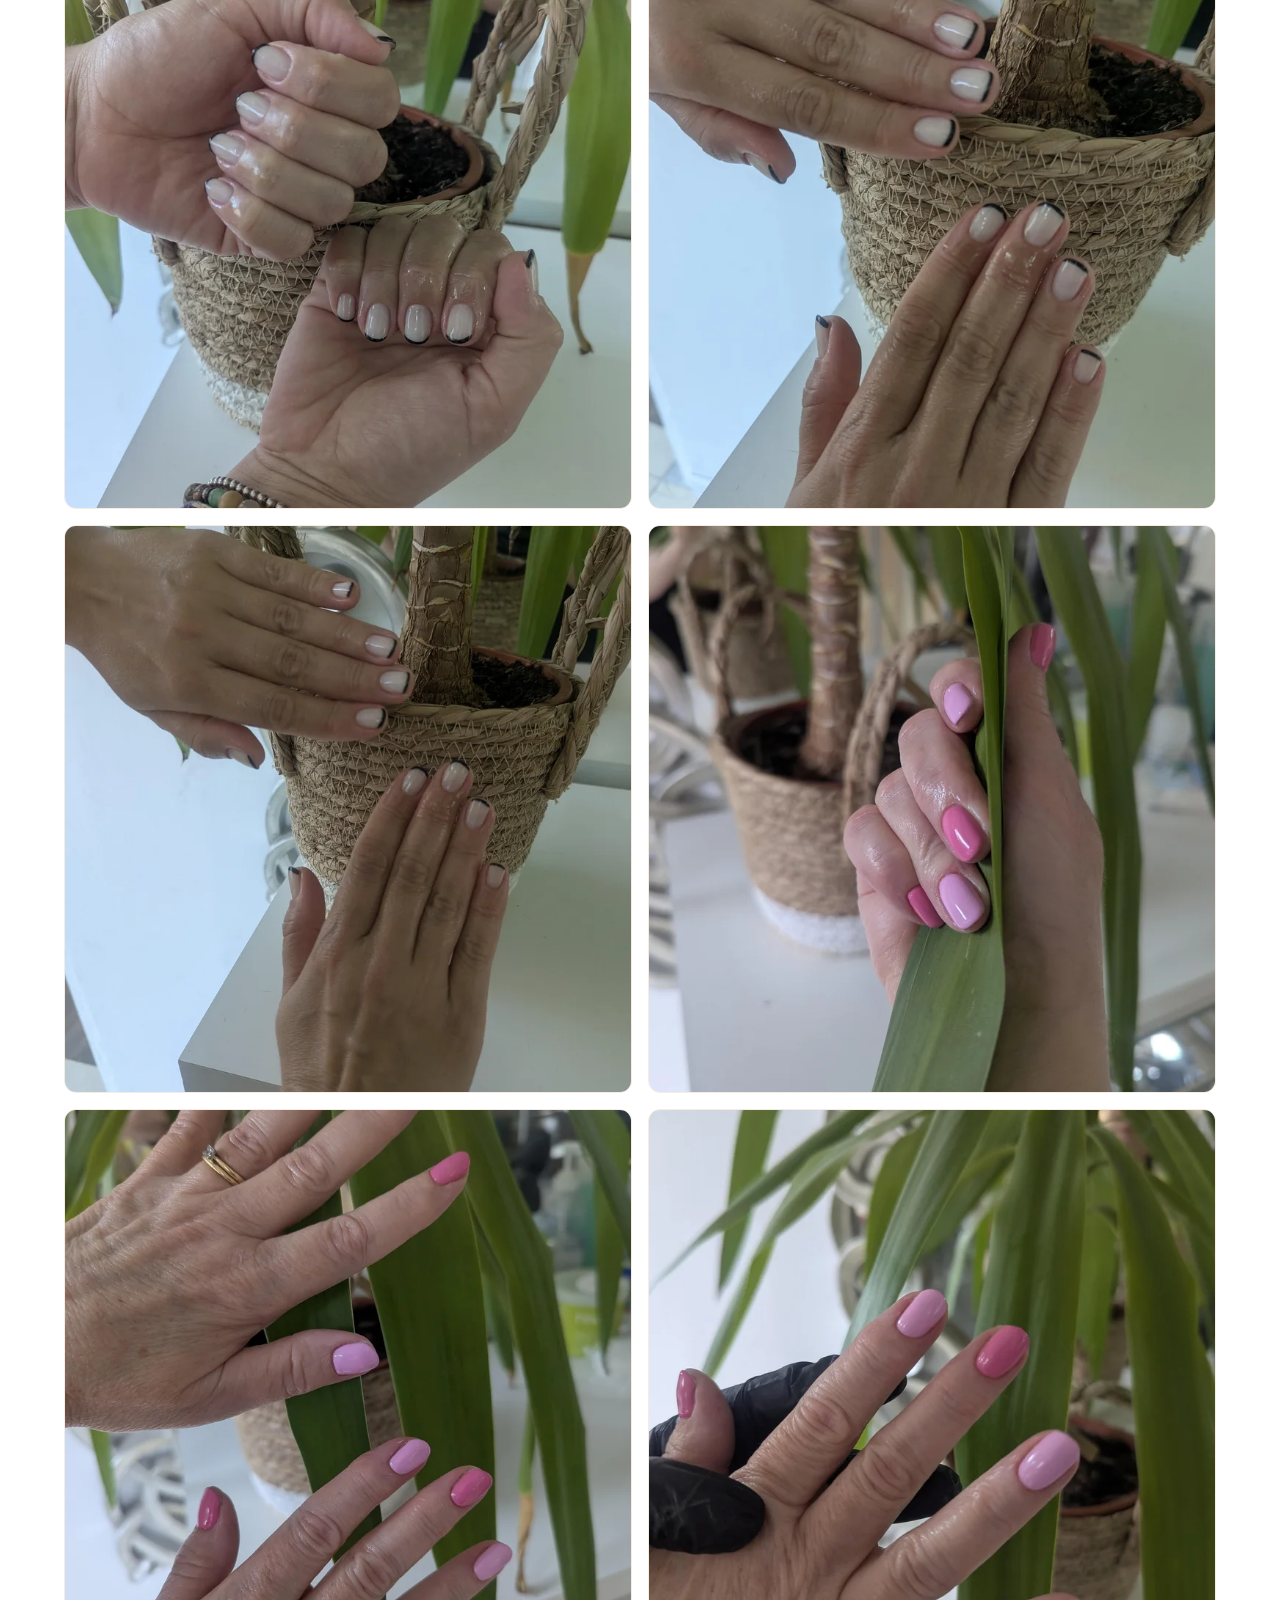
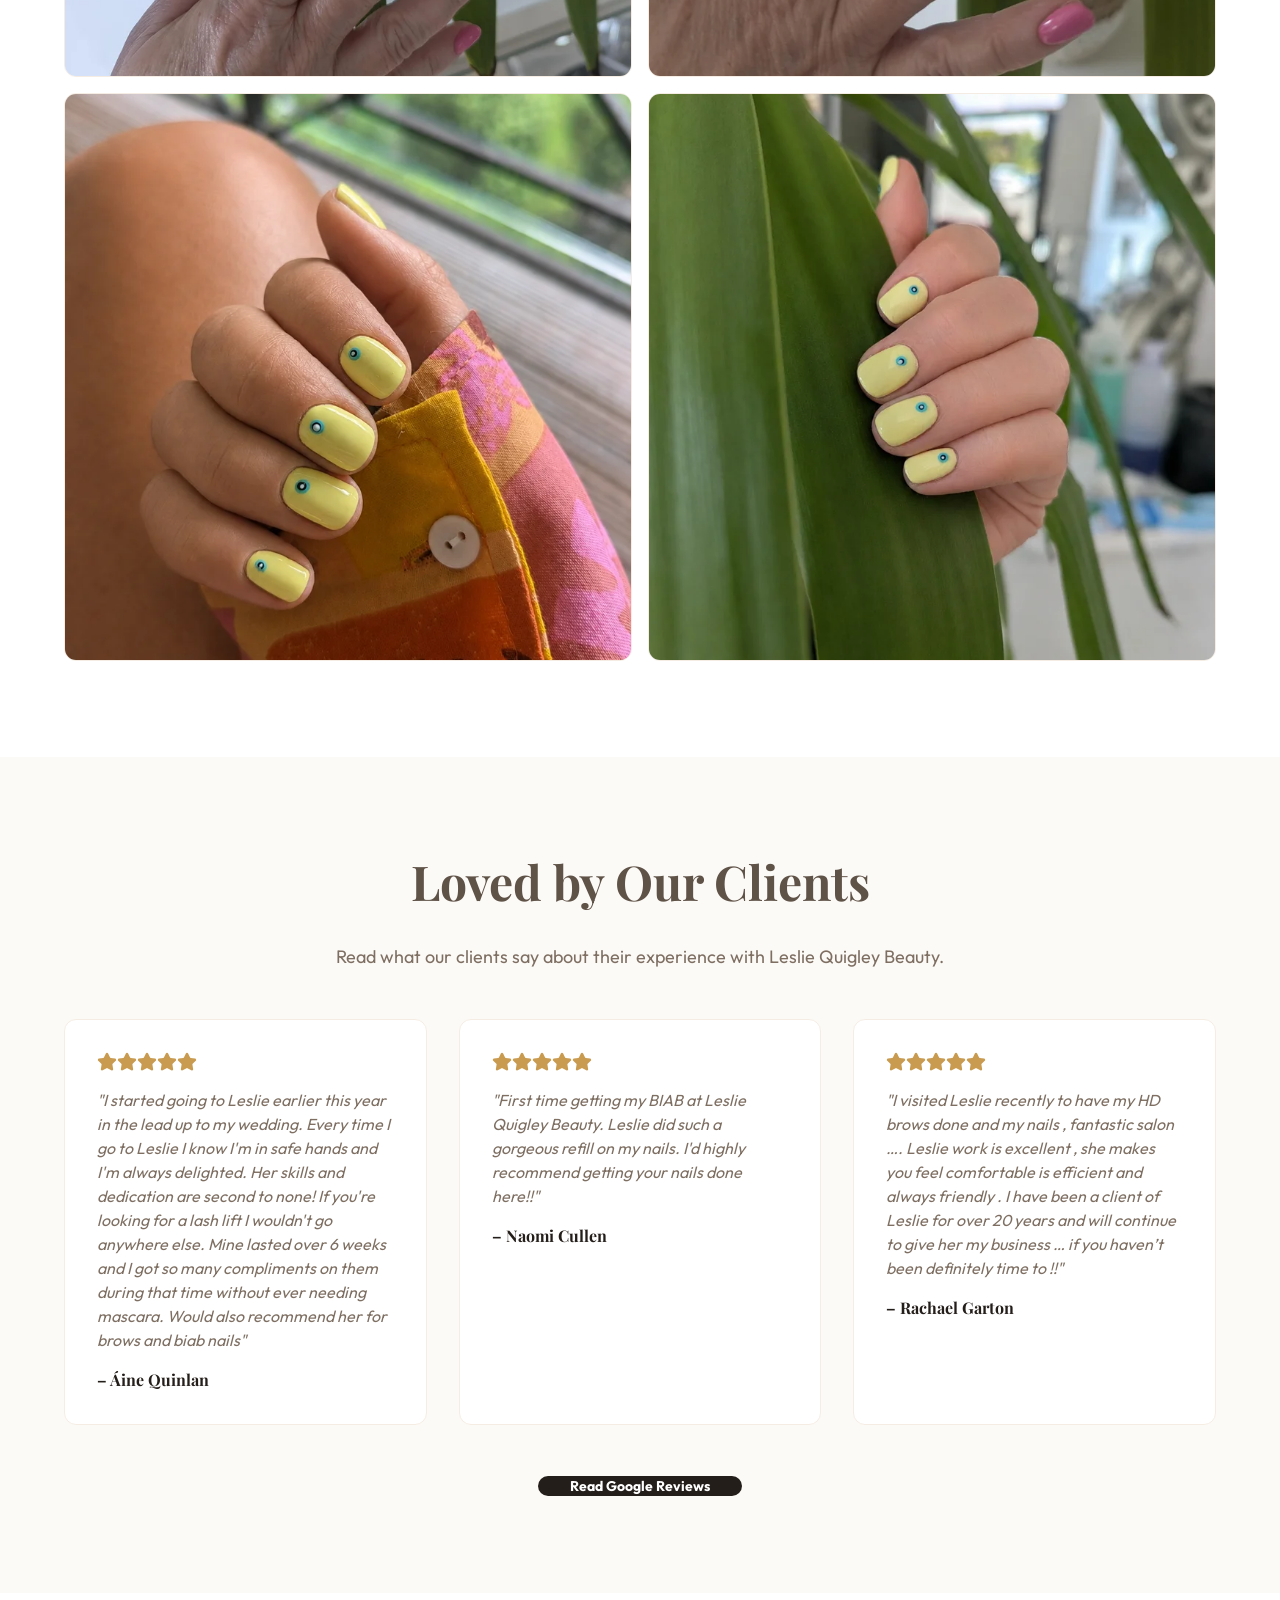
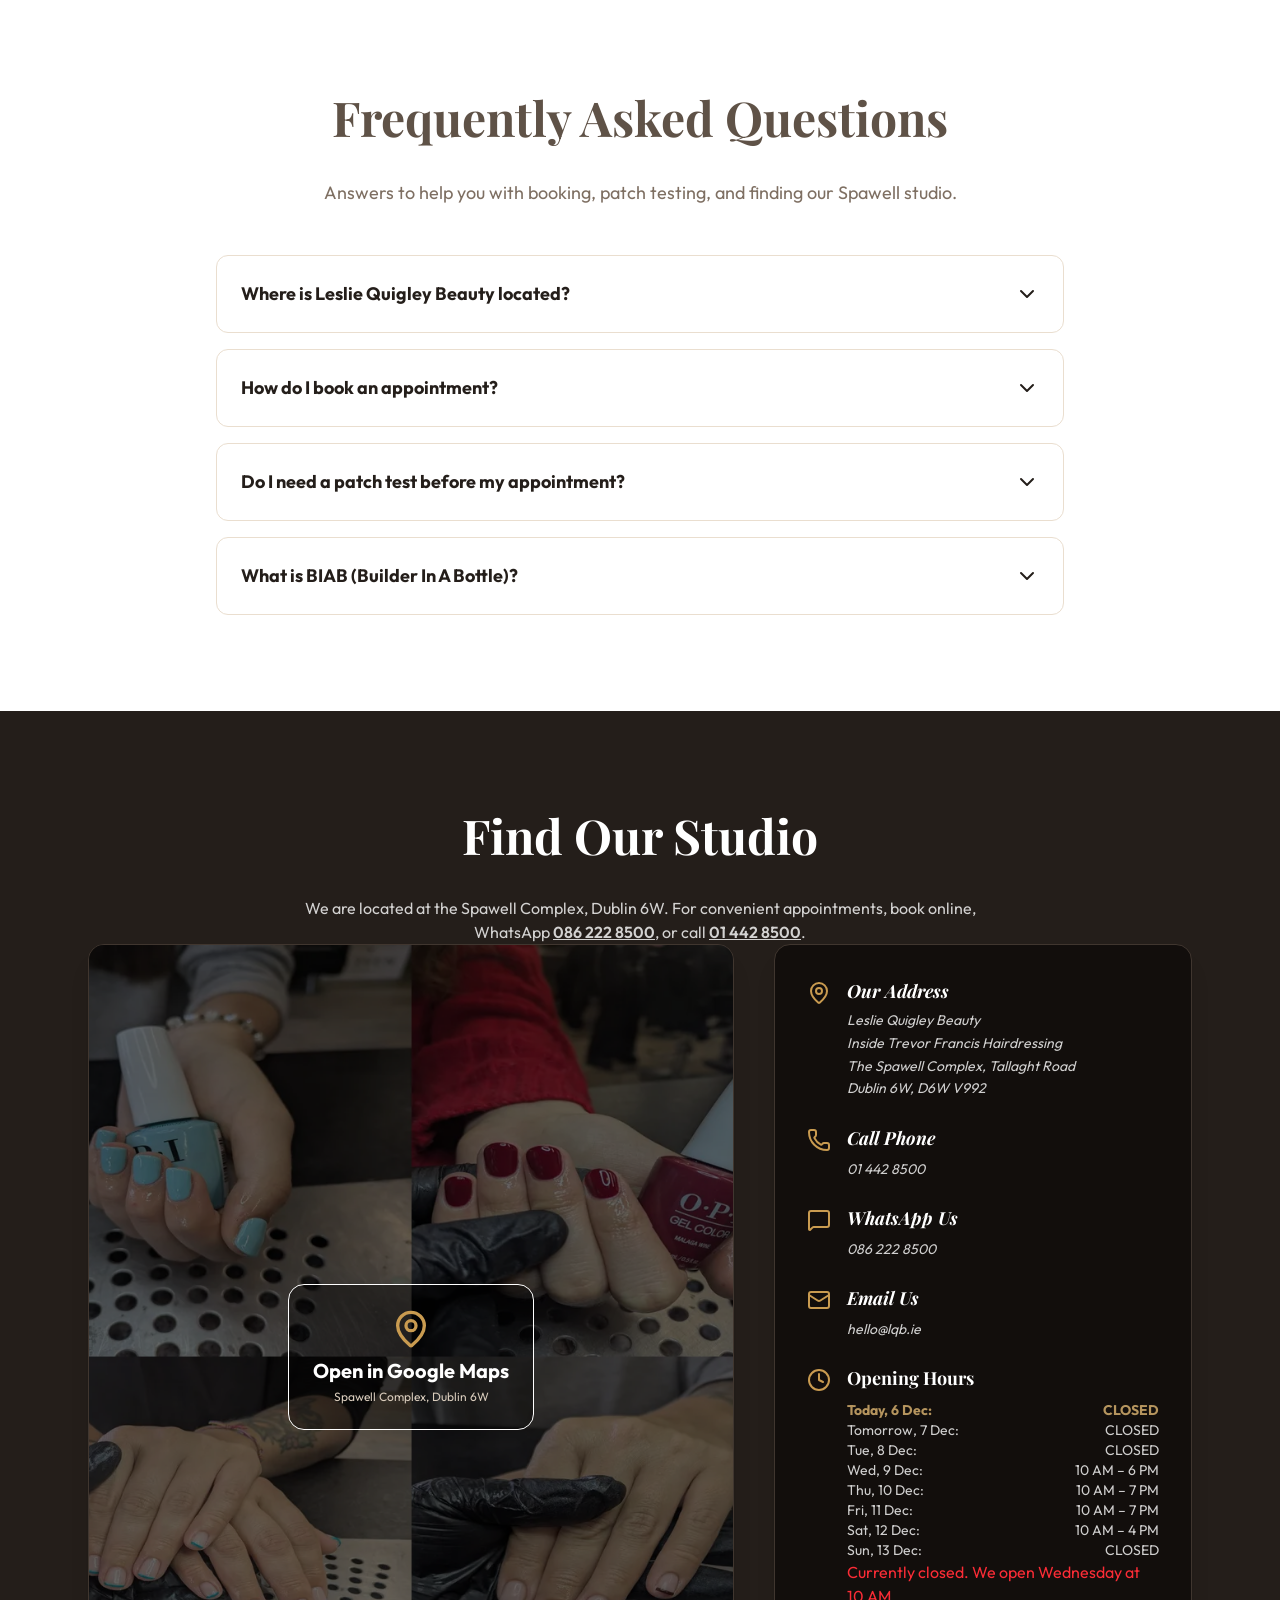
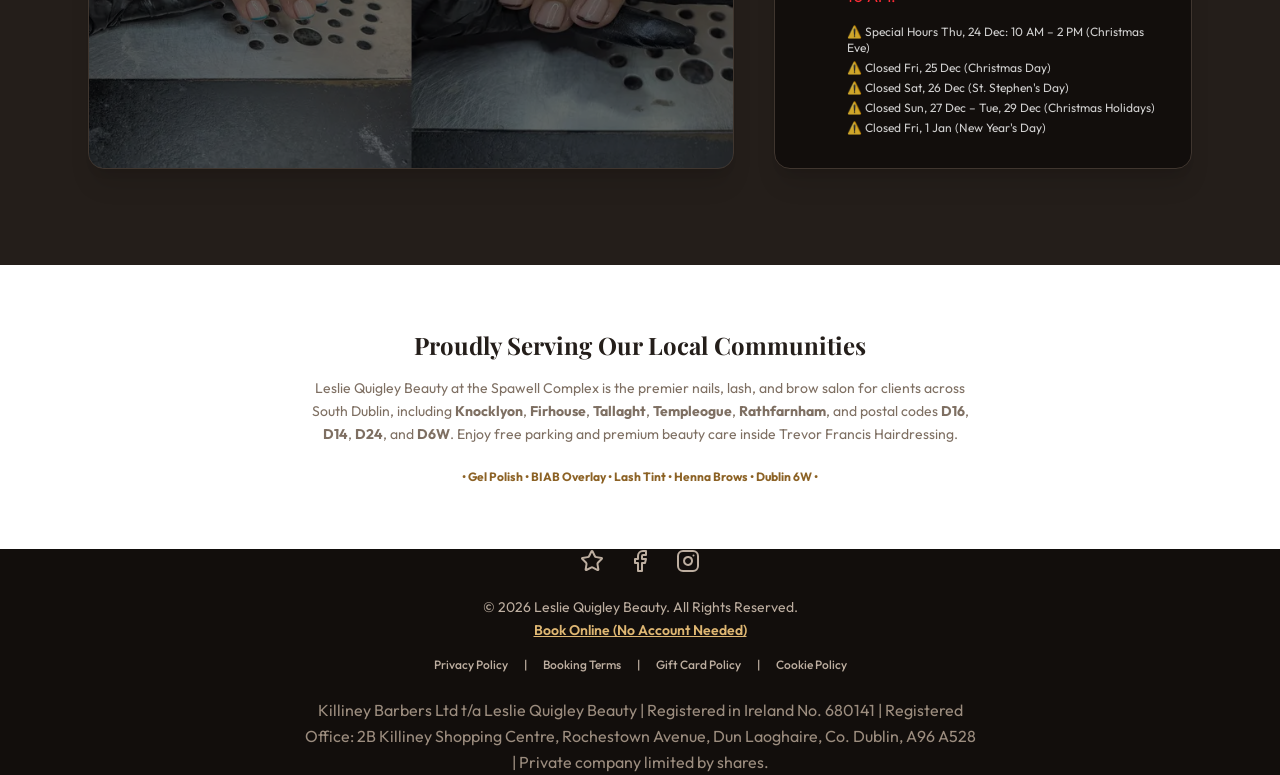
==== commit 87eaf311: "Add files via upload" ====
--- a/index.html
+++ b/index.html
@@ -907,6 +907,46 @@
       </div>
     </section>
 
+    <!-- BIAB Special Promotion Section -->
+    <section id="biab-promo" class="py-20 bg-[#faf7f2] border-b border-gray-200">
+      <div class="container mx-auto px-6 max-w-5xl">
+        <div class="grid md:grid-cols-2 gap-12 items-center">
+          <!-- Image Column -->
+          <div class="fade-in-section rounded-2xl overflow-hidden shadow-lg border border-gray-200 relative group">
+            <img src="/images/biab-nails-special-offer.webp" alt="Beautiful pink BIAB builder gel overlay nails" width="1024" height="1280" loading="lazy" class="w-full h-full object-cover aspect-[4/5] object-center group-hover:scale-[1.02] transition-transform duration-300">
+            <div class="absolute top-4 left-4 bg-amber-500 text-gray-900 font-bold text-xs uppercase tracking-widest px-3.5 py-1.5 rounded-full shadow-md z-10">
+              Special Offer
+            </div>
+          </div>
+          <!-- Text Column -->
+          <div class="fade-in-section">
+            <span class="text-xs uppercase tracking-[0.2em] text-gold-contrast font-bold mb-3 block">New Client Promotion</span>
+            <h2 class="text-3xl md:text-4xl font-bold font-display text-gray-900 mb-6 leading-tight">Treat Yourself to Beautiful, Long-Lasting BIAB Nails</h2>
+            <p class="text-gray-600 mb-6 leading-relaxed text-base">
+              Treat yourself to beautiful, long-lasting BIAB nails for only <strong class="text-gray-900 font-bold">€40</strong> on your first appointment! This exclusive offer is perfect for new clients looking to strengthen and enhance their natural nails. Book your first BIAB appointment today and discover the difference! 💅
+            </p>
+            
+            <!-- Promo details alert card -->
+            <div class="bg-white border border-amber-200/60 rounded-xl p-5 shadow-sm mb-8">
+              <h3 class="font-bold text-gray-900 text-sm mb-2 flex items-center gap-2">
+                <i data-lucide="info" class="w-4.5 h-4.5 text-amber-600"></i> Promotion Terms
+              </h3>
+              <p class="text-gray-600 text-xs leading-relaxed">
+                Please note: This promotion excludes any product removal. Existing BIAB, gel, acrylic, or other nail product removal will incur an additional charge.
+              </p>
+            </div>
+            
+            <div class="flex flex-col sm:flex-row gap-4 items-center">
+              <button class="js-open-booking-modal w-full sm:w-auto custom-btn custom-btn-md custom-btn-gold btn-pulse-glow">
+                Book €40 BIAB Appointment
+              </button>
+              <span class="text-xs text-gray-500 font-medium">⚡ Limited slots available</span>
+            </div>
+          </div>
+        </div>
+      </div>
+    </section>
+
     <!-- About / Partnership Section -->
     <section id="about" class="py-24 bg-gray-50">
       <div class="container mx-auto px-6 max-w-6xl">
@@ -1034,6 +1074,48 @@
           <div class="fade-in-section block overflow-hidden rounded-xl shadow-sm border border-gray-100 group" style="transition-delay: 200ms;">
             <img src="/images/gallery/beauty-salon-tallaght-road.webp"
               alt="Leslie Quigley Beauty treatment studio inside Trevor Francis Hairdressing, Dublin 6W" width="1024" height="1024" loading="lazy"
+              class="w-full h-full object-cover aspect-square group-hover:scale-105 transition-transform duration-300">
+          </div>
+          
+          <!-- New Gallery Additions (June 2026 Batch) -->
+          <div class="fade-in-section block overflow-hidden rounded-xl shadow-sm border border-gray-100 group" style="transition-delay: 50ms;">
+            <img src="/images/gallery/french-tip-biab-nails.webp"
+              alt="Elegant black French-tip BIAB builder gel overlay nails in Dublin" width="1024" height="1024" loading="lazy"
+              class="w-full h-full object-cover aspect-square group-hover:scale-105 transition-transform duration-300">
+          </div>
+          <div class="fade-in-section block overflow-hidden rounded-xl shadow-sm border border-gray-100 group" style="transition-delay: 100ms;">
+            <img src="/images/gallery/black-french-manicure-nails.webp"
+              alt="Sophisticated black French manicure nail design at Spawell Complex" width="1024" height="1024" loading="lazy"
+              class="w-full h-full object-cover aspect-square group-hover:scale-105 transition-transform duration-300">
+          </div>
+          <div class="fade-in-section block overflow-hidden rounded-xl shadow-sm border border-gray-100 group" style="transition-delay: 150ms;">
+            <img src="/images/gallery/elegant-french-nails-dublin.webp"
+              alt="Professional black tip BIAB gel nails by Leslie Quigley Beauty" width="1024" height="1024" loading="lazy"
+              class="w-full h-full object-cover aspect-square group-hover:scale-105 transition-transform duration-300">
+          </div>
+          <div class="fade-in-section block overflow-hidden rounded-xl shadow-sm border border-gray-100 group" style="transition-delay: 200ms;">
+            <img src="/images/gallery/pink-biab-manicure.webp"
+              alt="Glossy alternating pink shade BIAB builder gel manicure in Dublin 6W" width="1024" height="1024" loading="lazy"
+              class="w-full h-full object-cover aspect-square group-hover:scale-105 transition-transform duration-300">
+          </div>
+          <div class="fade-in-section block overflow-hidden rounded-xl shadow-sm border border-gray-100 group" style="transition-delay: 50ms;">
+            <img src="/images/gallery/natural-pink-biab-nails-dublin.webp"
+              alt="Nude pink builder gel overlays at Trevor Francis Hairdressing" width="1024" height="1024" loading="lazy"
+              class="w-full h-full object-cover aspect-square group-hover:scale-105 transition-transform duration-300">
+          </div>
+          <div class="fade-in-section block overflow-hidden rounded-xl shadow-sm border border-gray-100 group" style="transition-delay: 100ms;">
+            <img src="/images/gallery/glossy-pink-nails-tallaght.webp"
+              alt="Chic pink builder gel overlay polish close to Tallaght and Templeogue" width="1024" height="1024" loading="lazy"
+              class="w-full h-full object-cover aspect-square group-hover:scale-105 transition-transform duration-300">
+          </div>
+          <div class="fade-in-section block overflow-hidden rounded-xl shadow-sm border border-gray-100 group" style="transition-delay: 150ms;">
+            <img src="/images/gallery/yellow-evil-eye-nail-art.webp"
+              alt="Trendy summer yellow BIAB nails with evil eye nail art in Dublin" width="1024" height="1024" loading="lazy"
+              class="w-full h-full object-cover aspect-square group-hover:scale-105 transition-transform duration-300">
+          </div>
+          <div class="fade-in-section block overflow-hidden rounded-xl shadow-sm border border-gray-100 group" style="transition-delay: 200ms;">
+            <img src="/images/gallery/summer-yellow-nail-designs.webp"
+              alt="Vibrant yellow gel manicure by Leslie Quigley Beauty at Spawell" width="1024" height="1024" loading="lazy"
               class="w-full h-full object-cover aspect-square group-hover:scale-105 transition-transform duration-300">
           </div>
         </div>
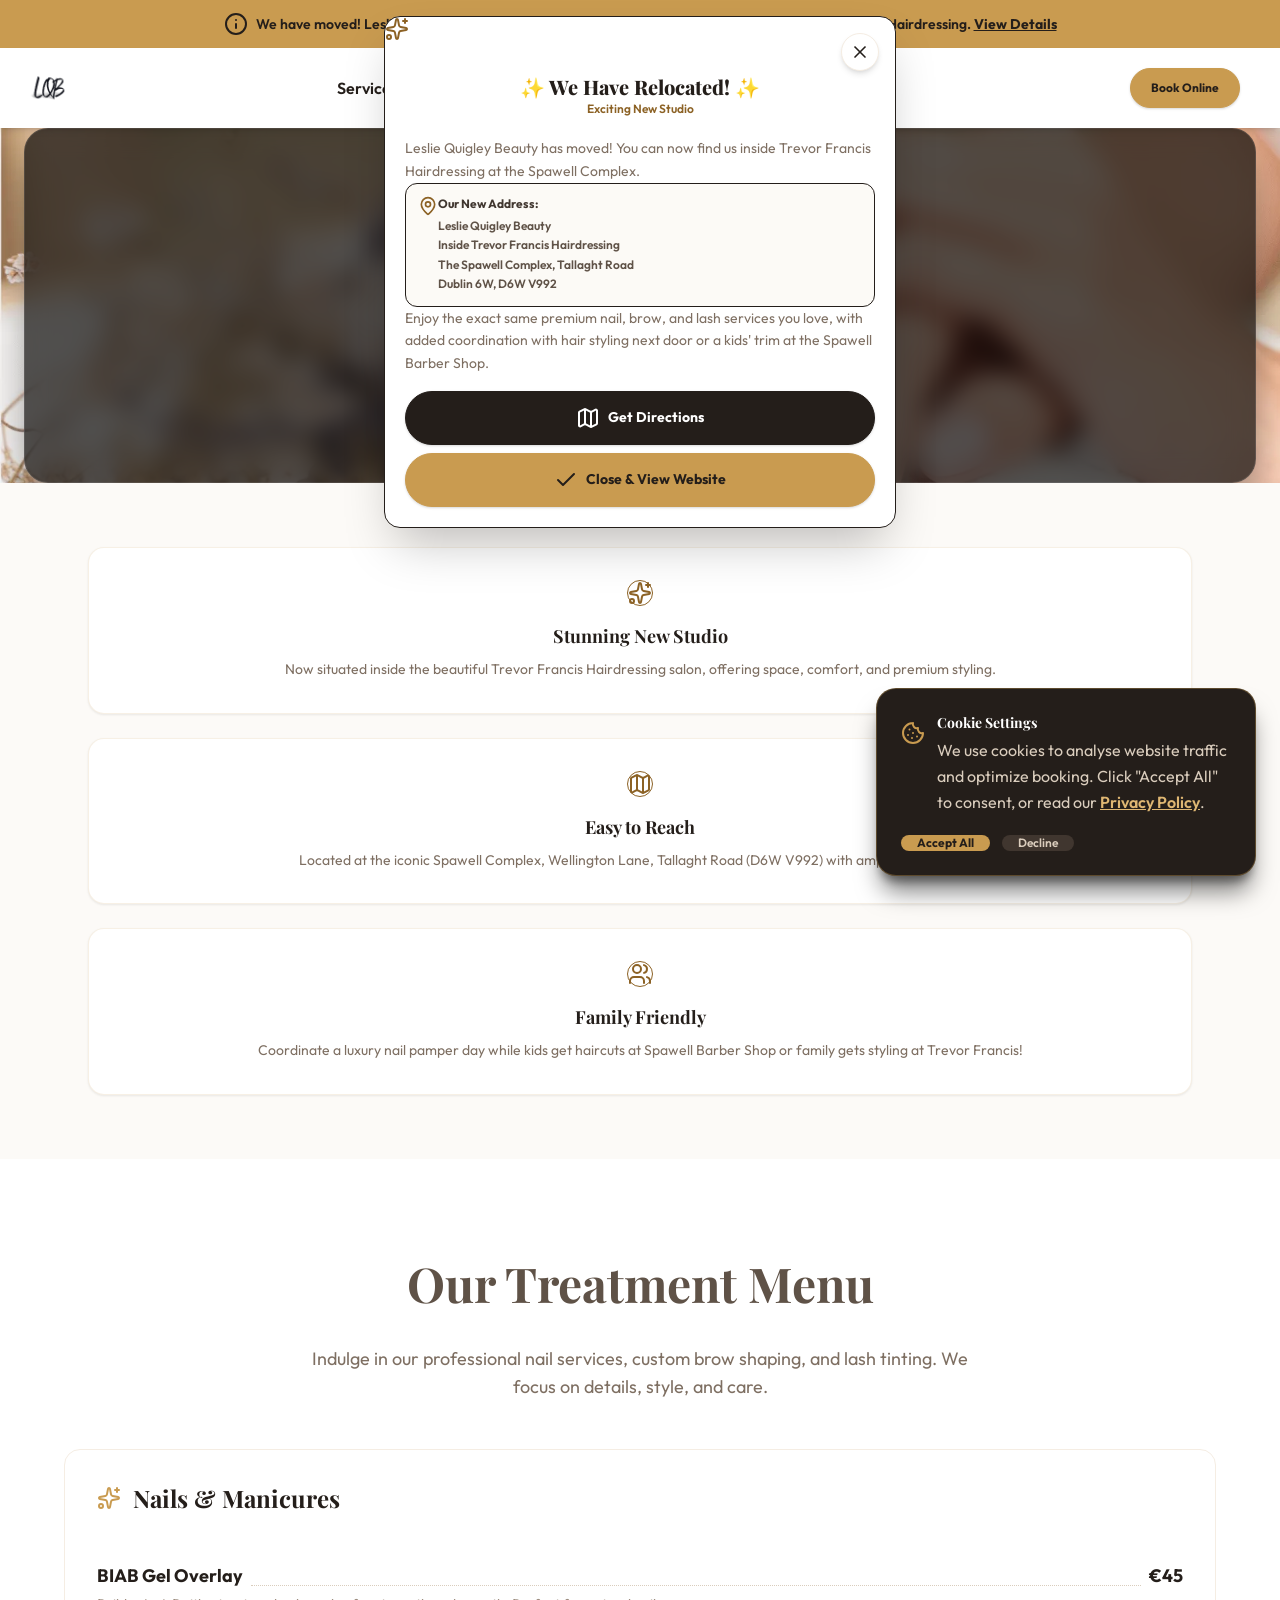
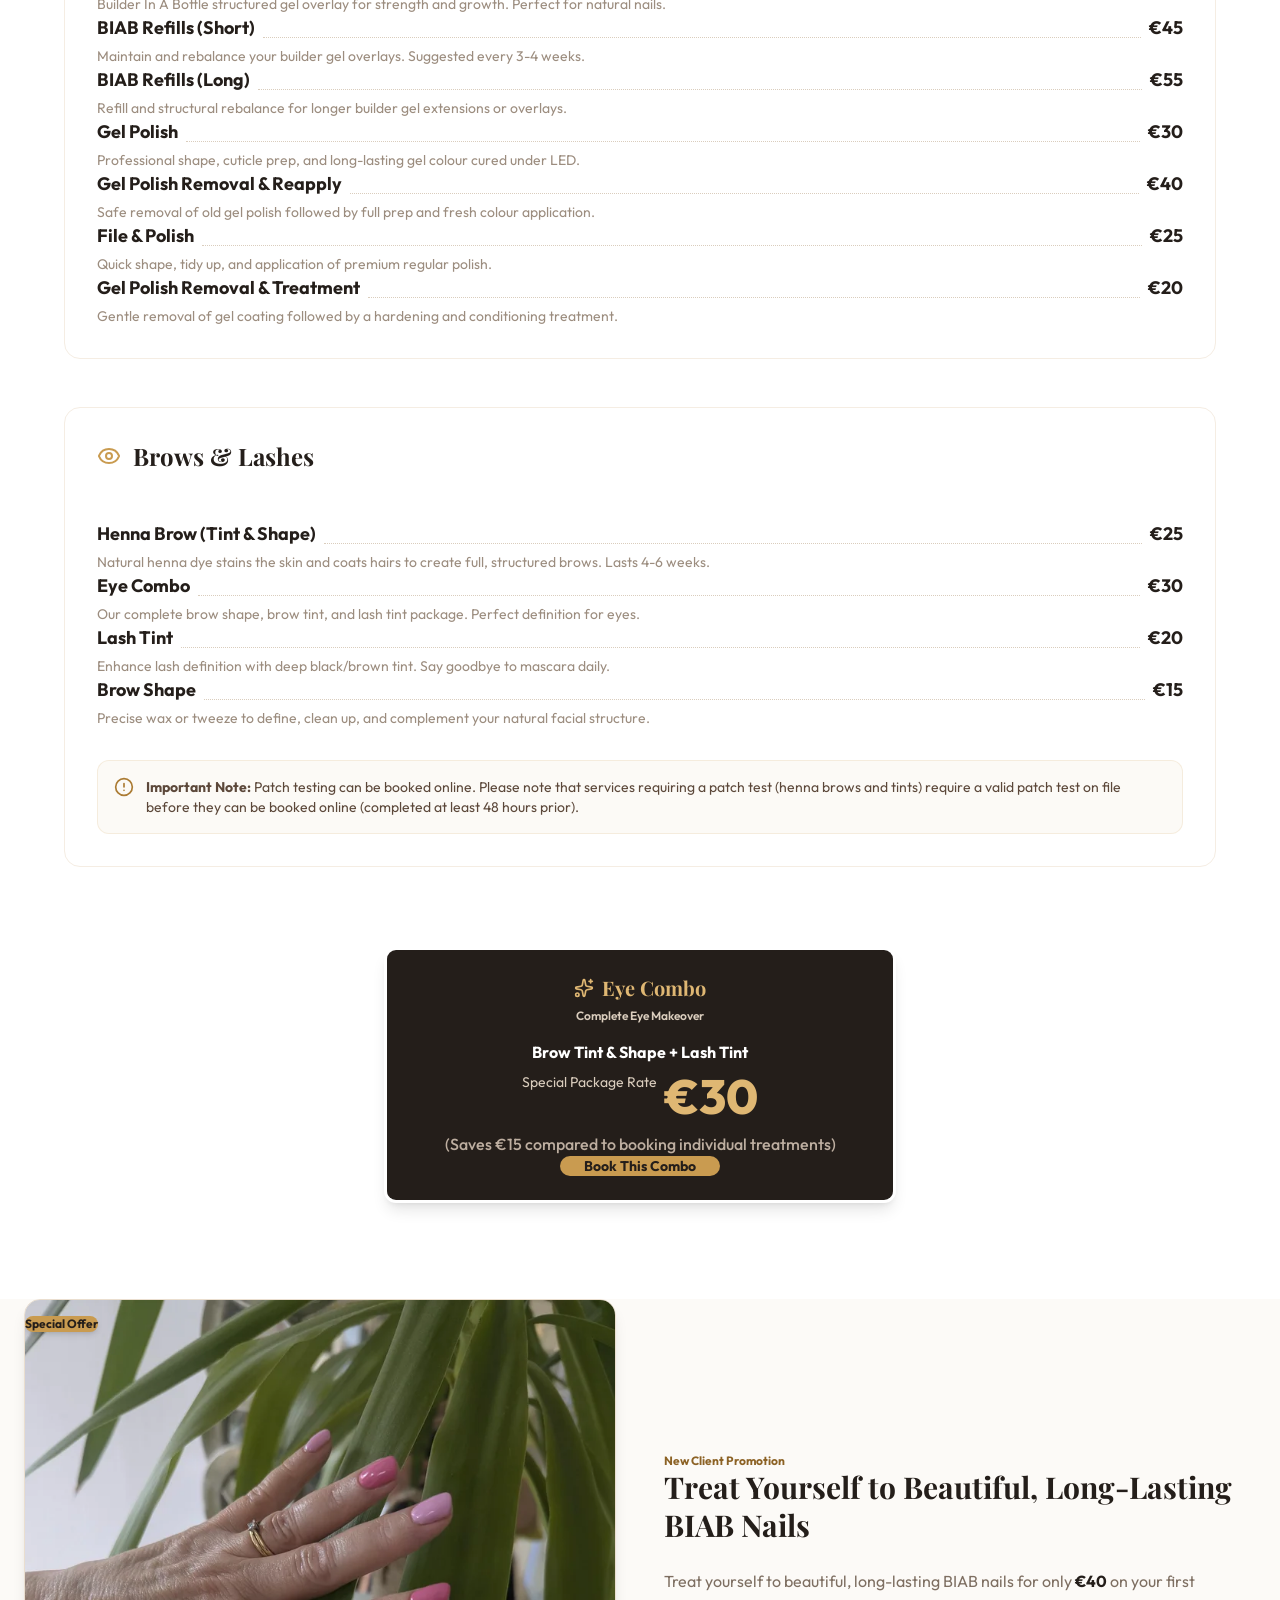
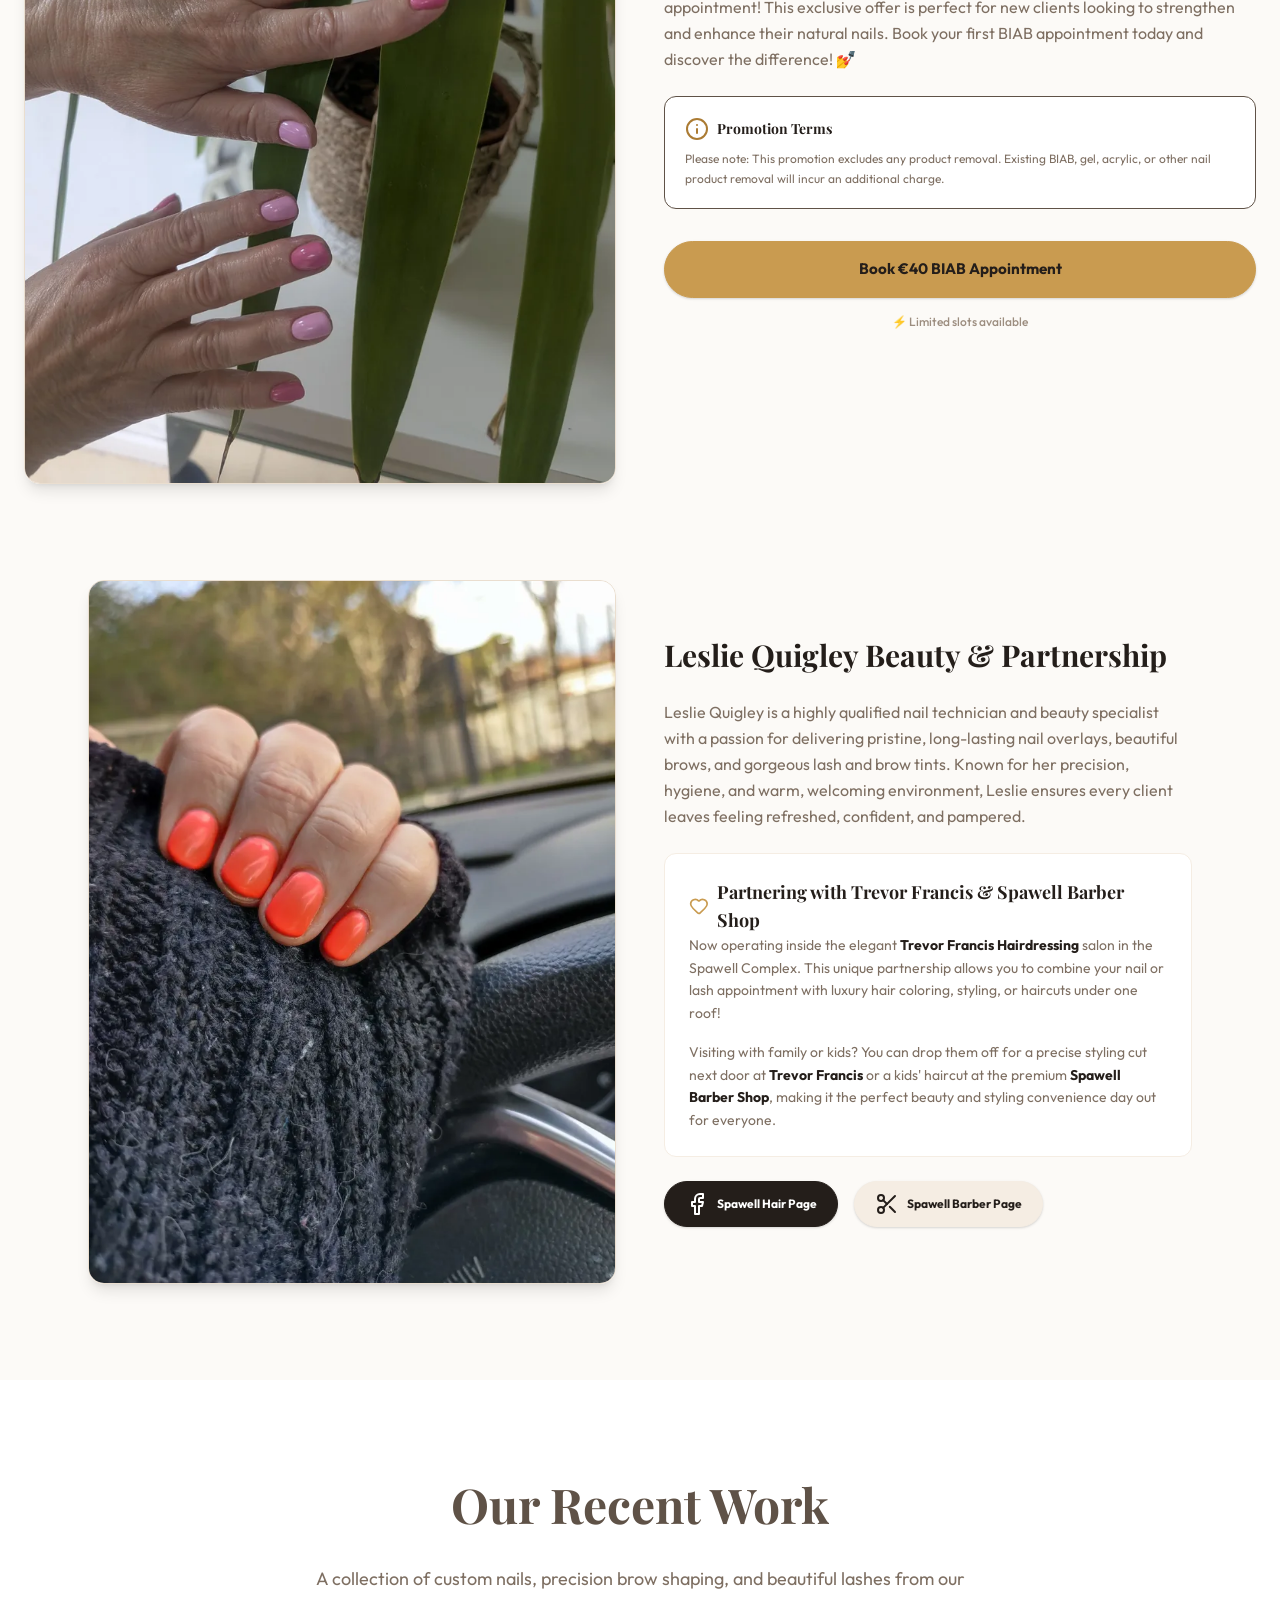
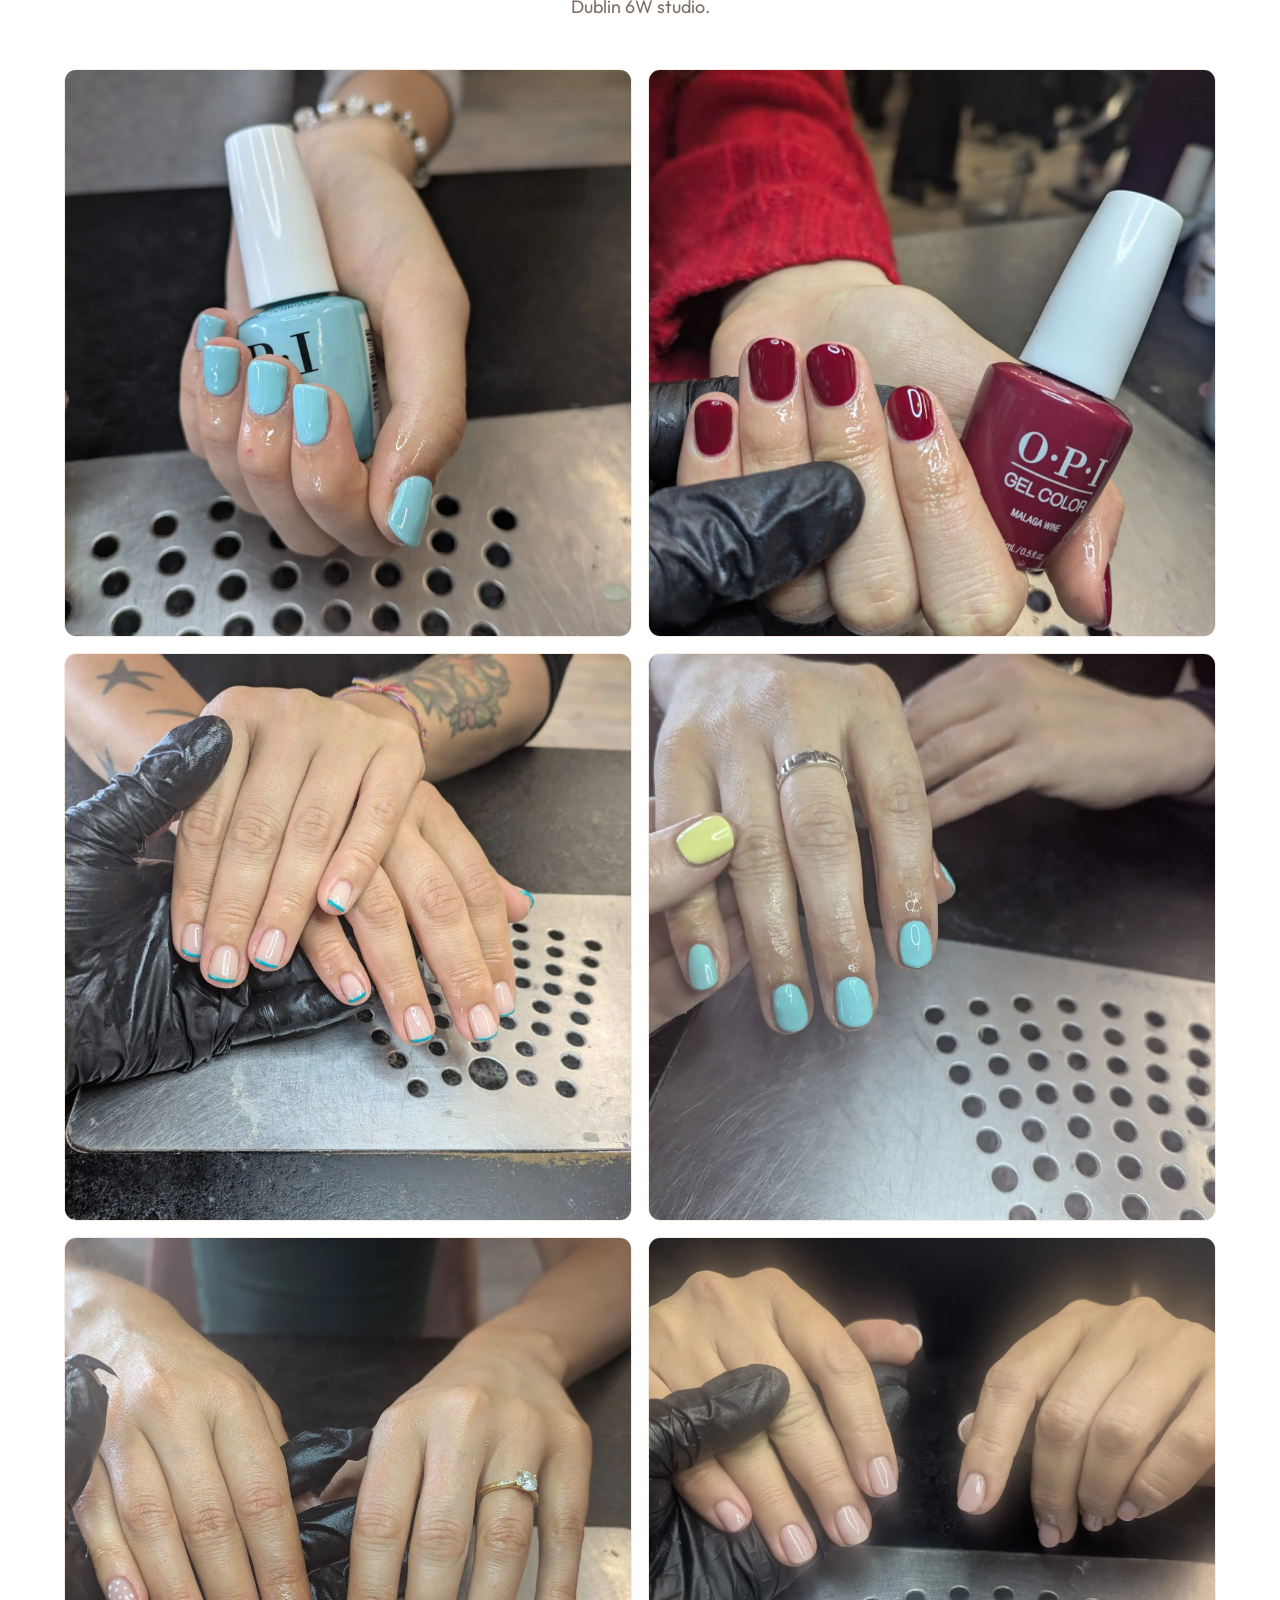
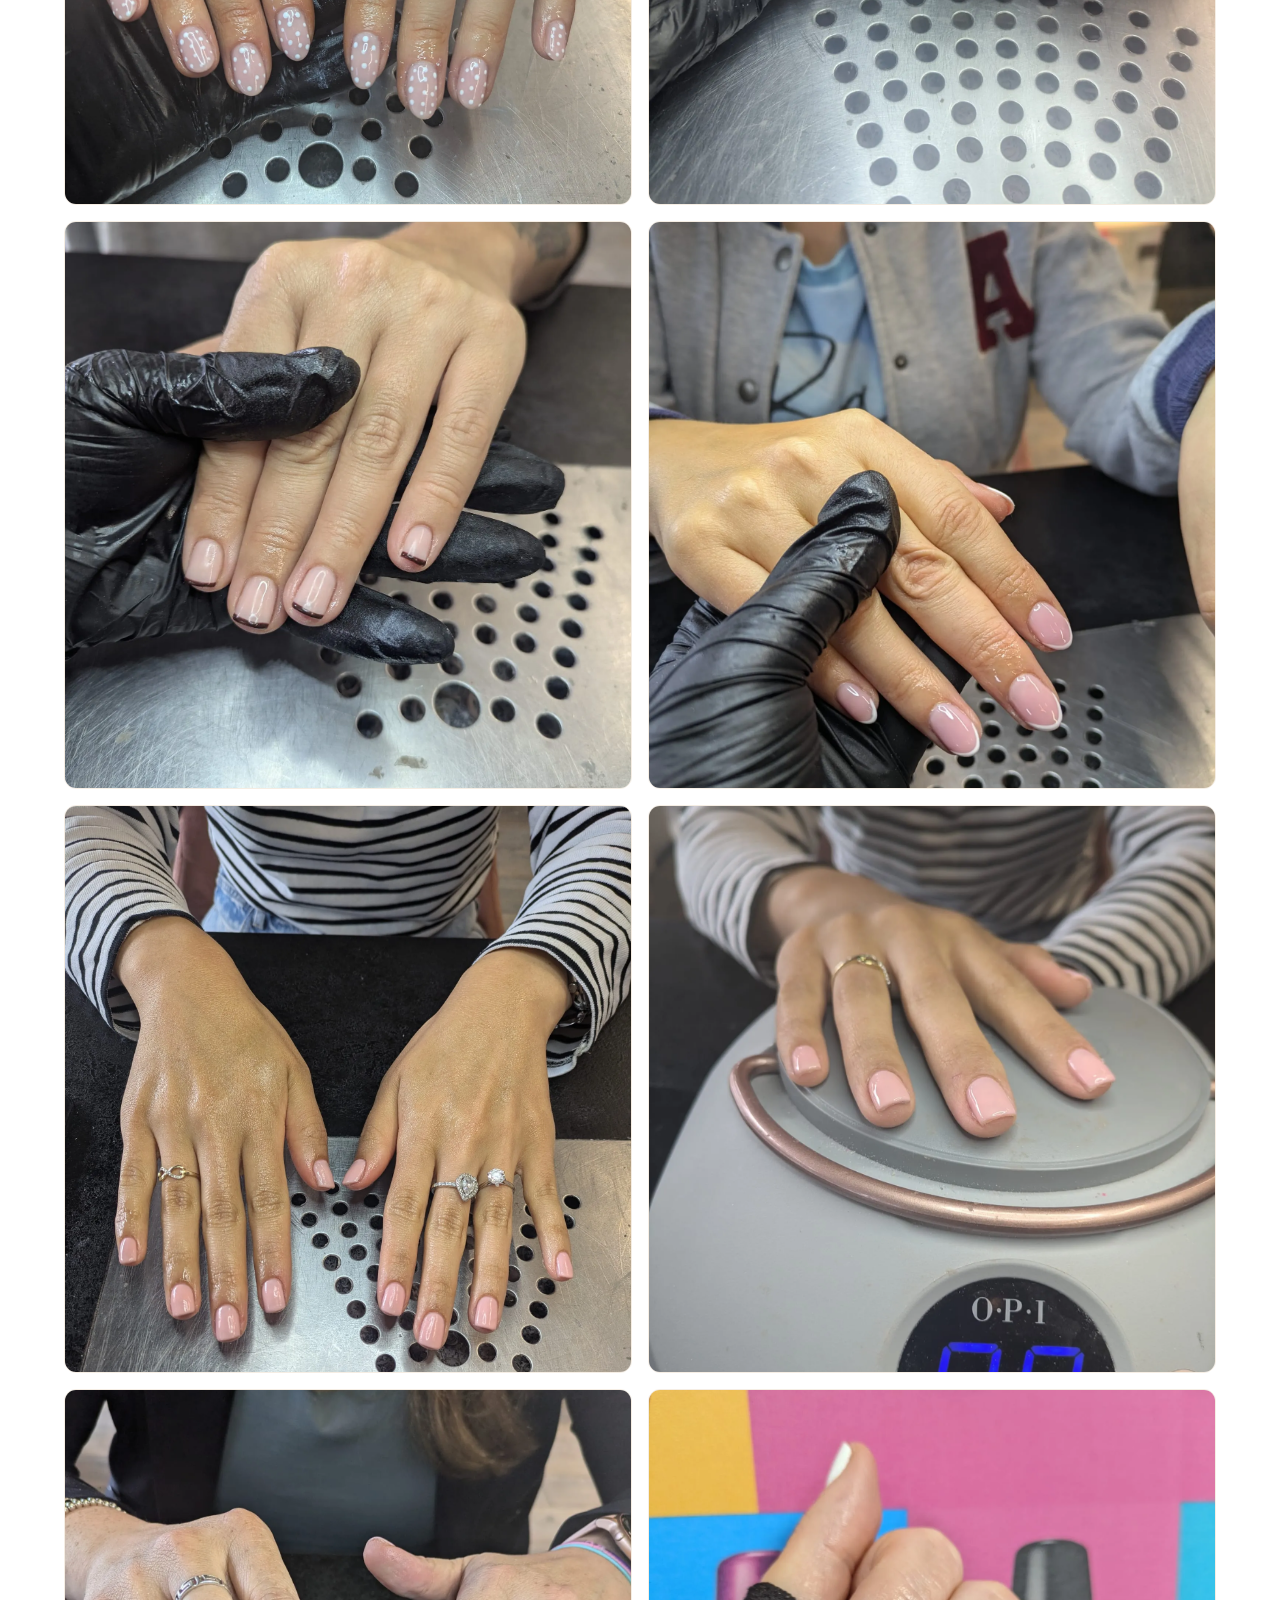
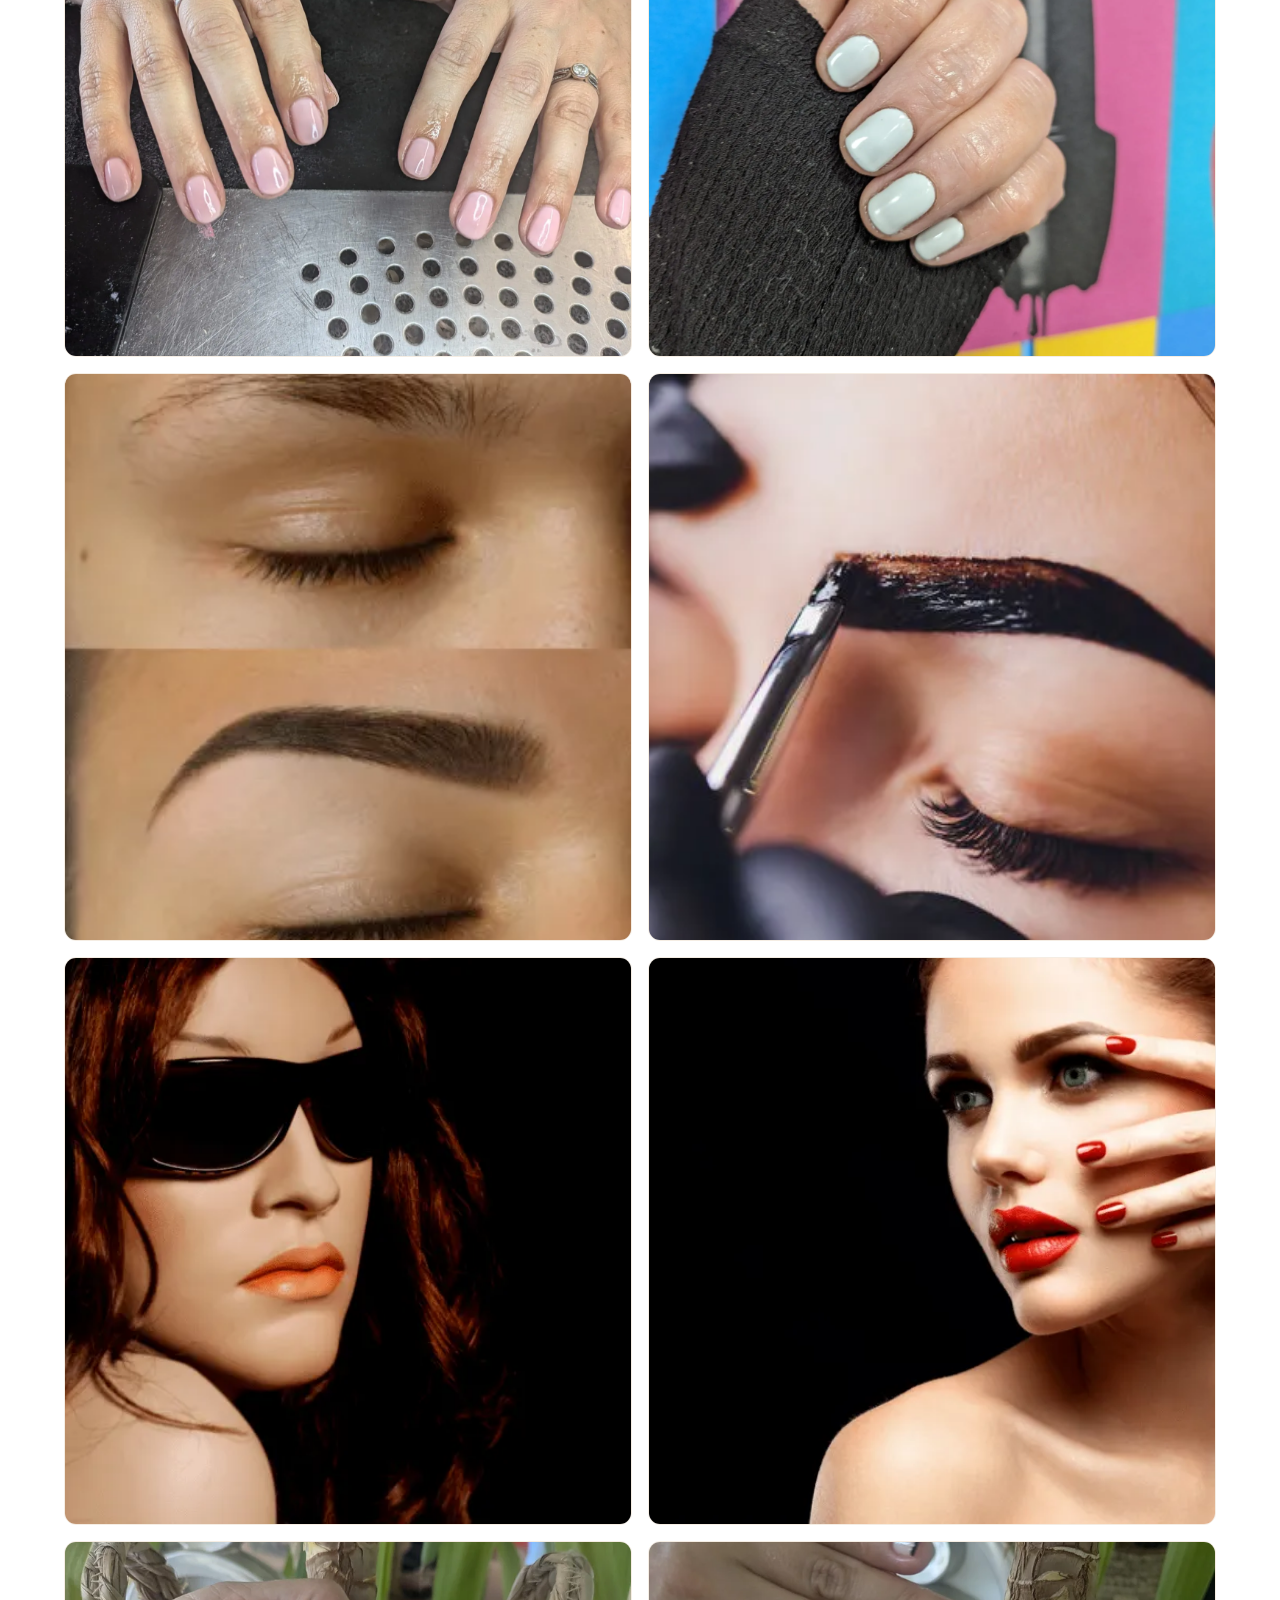
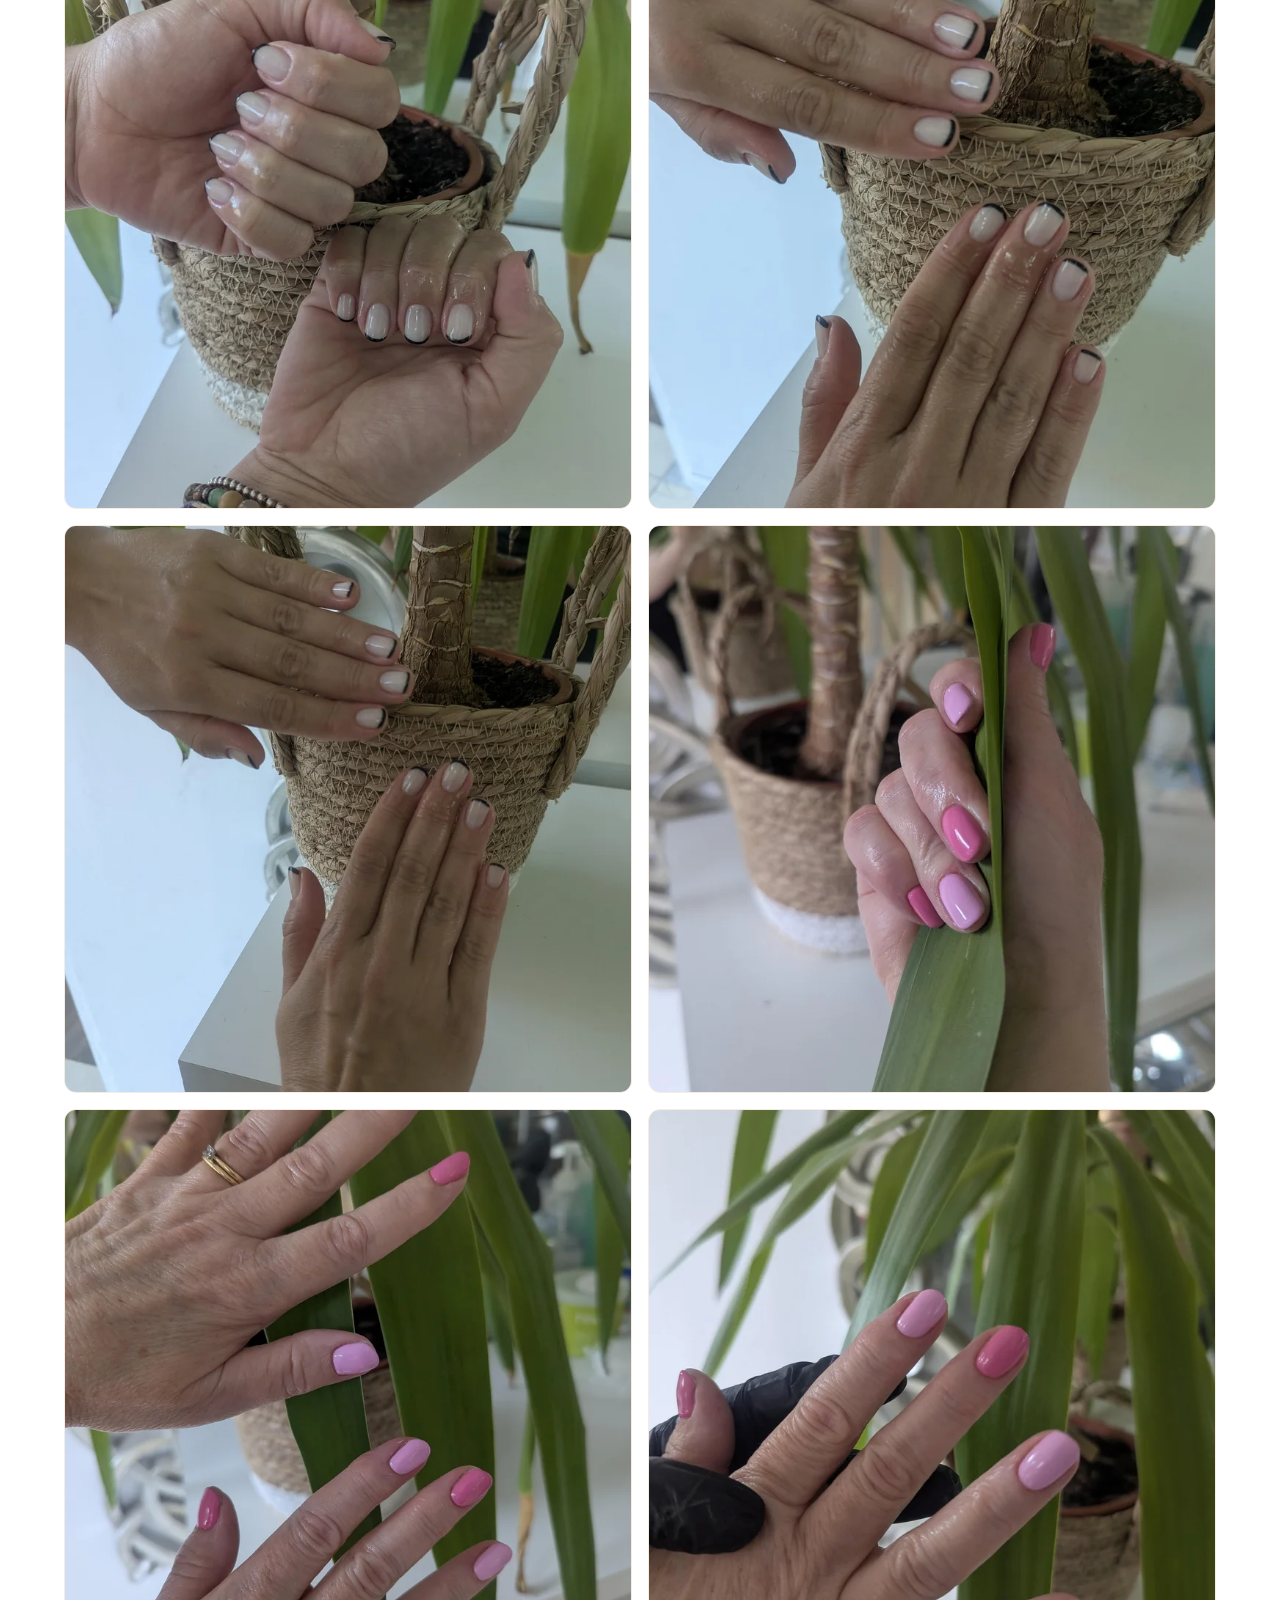
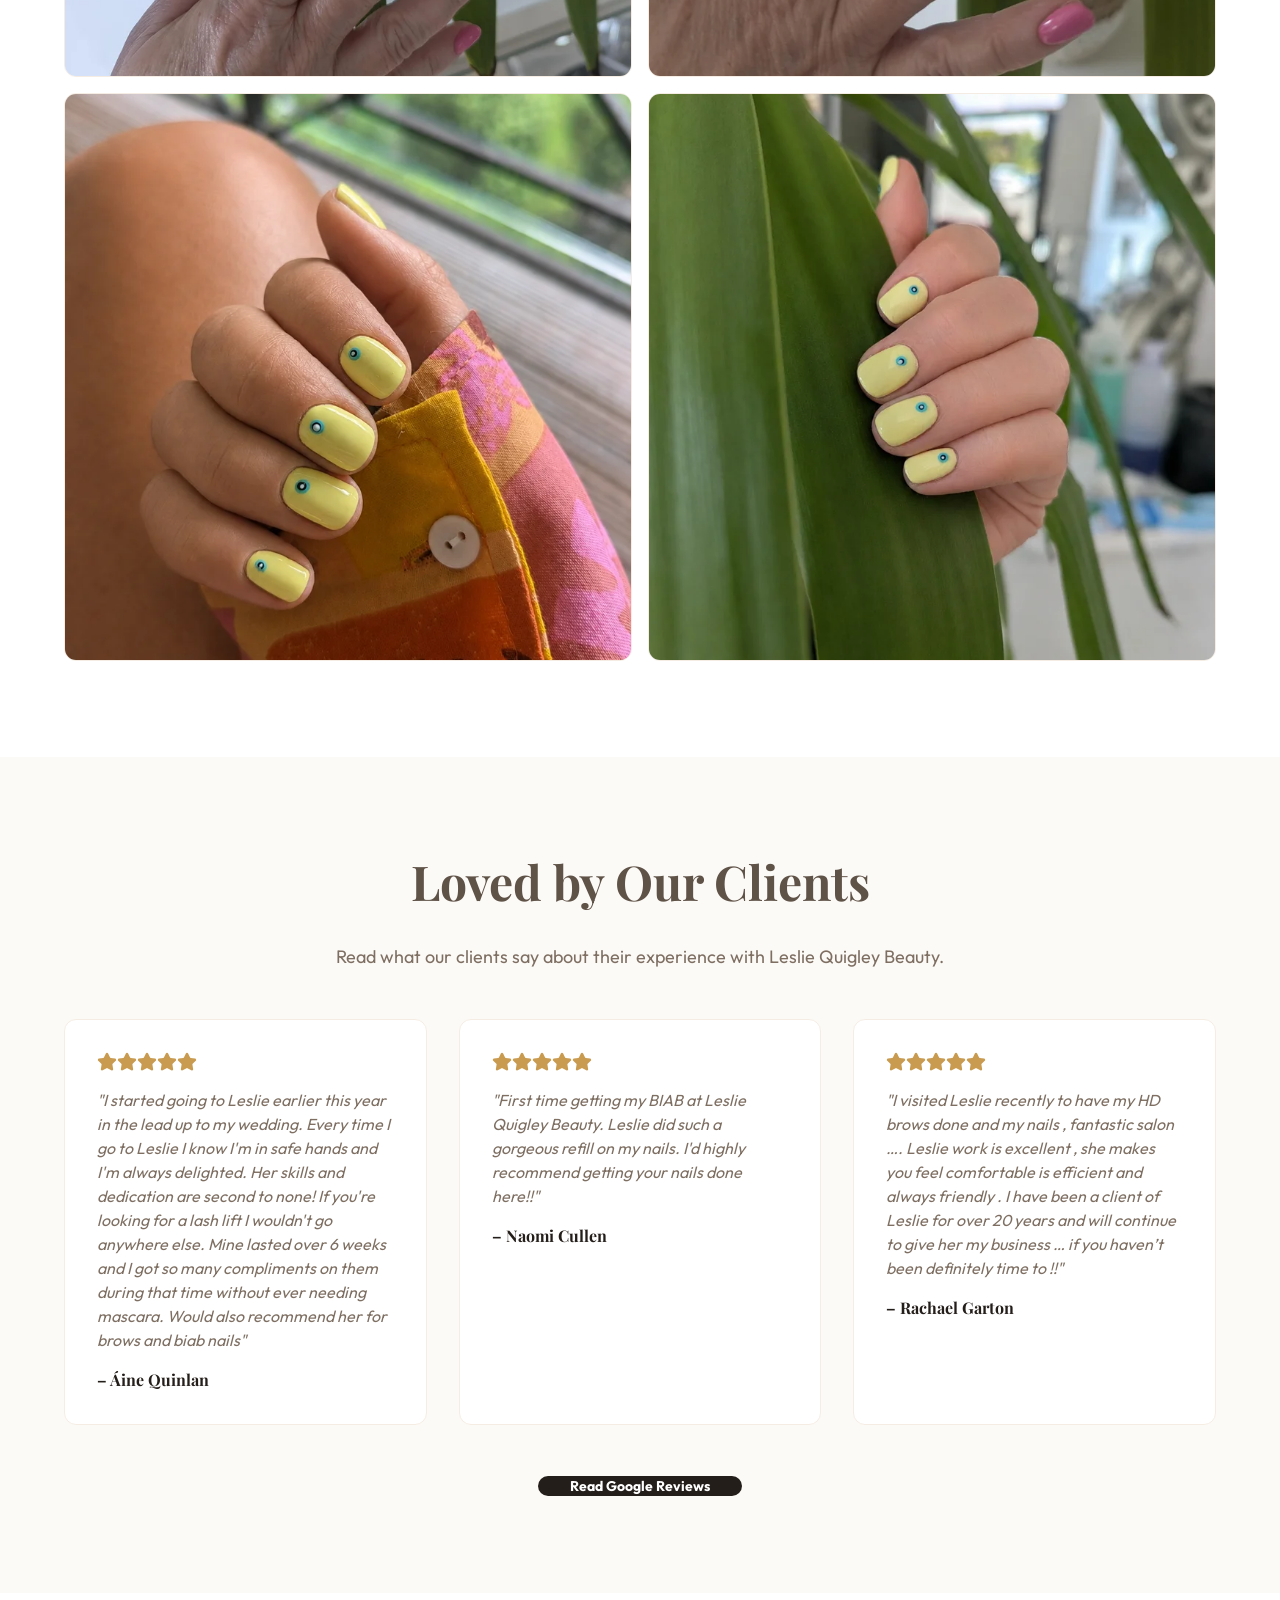
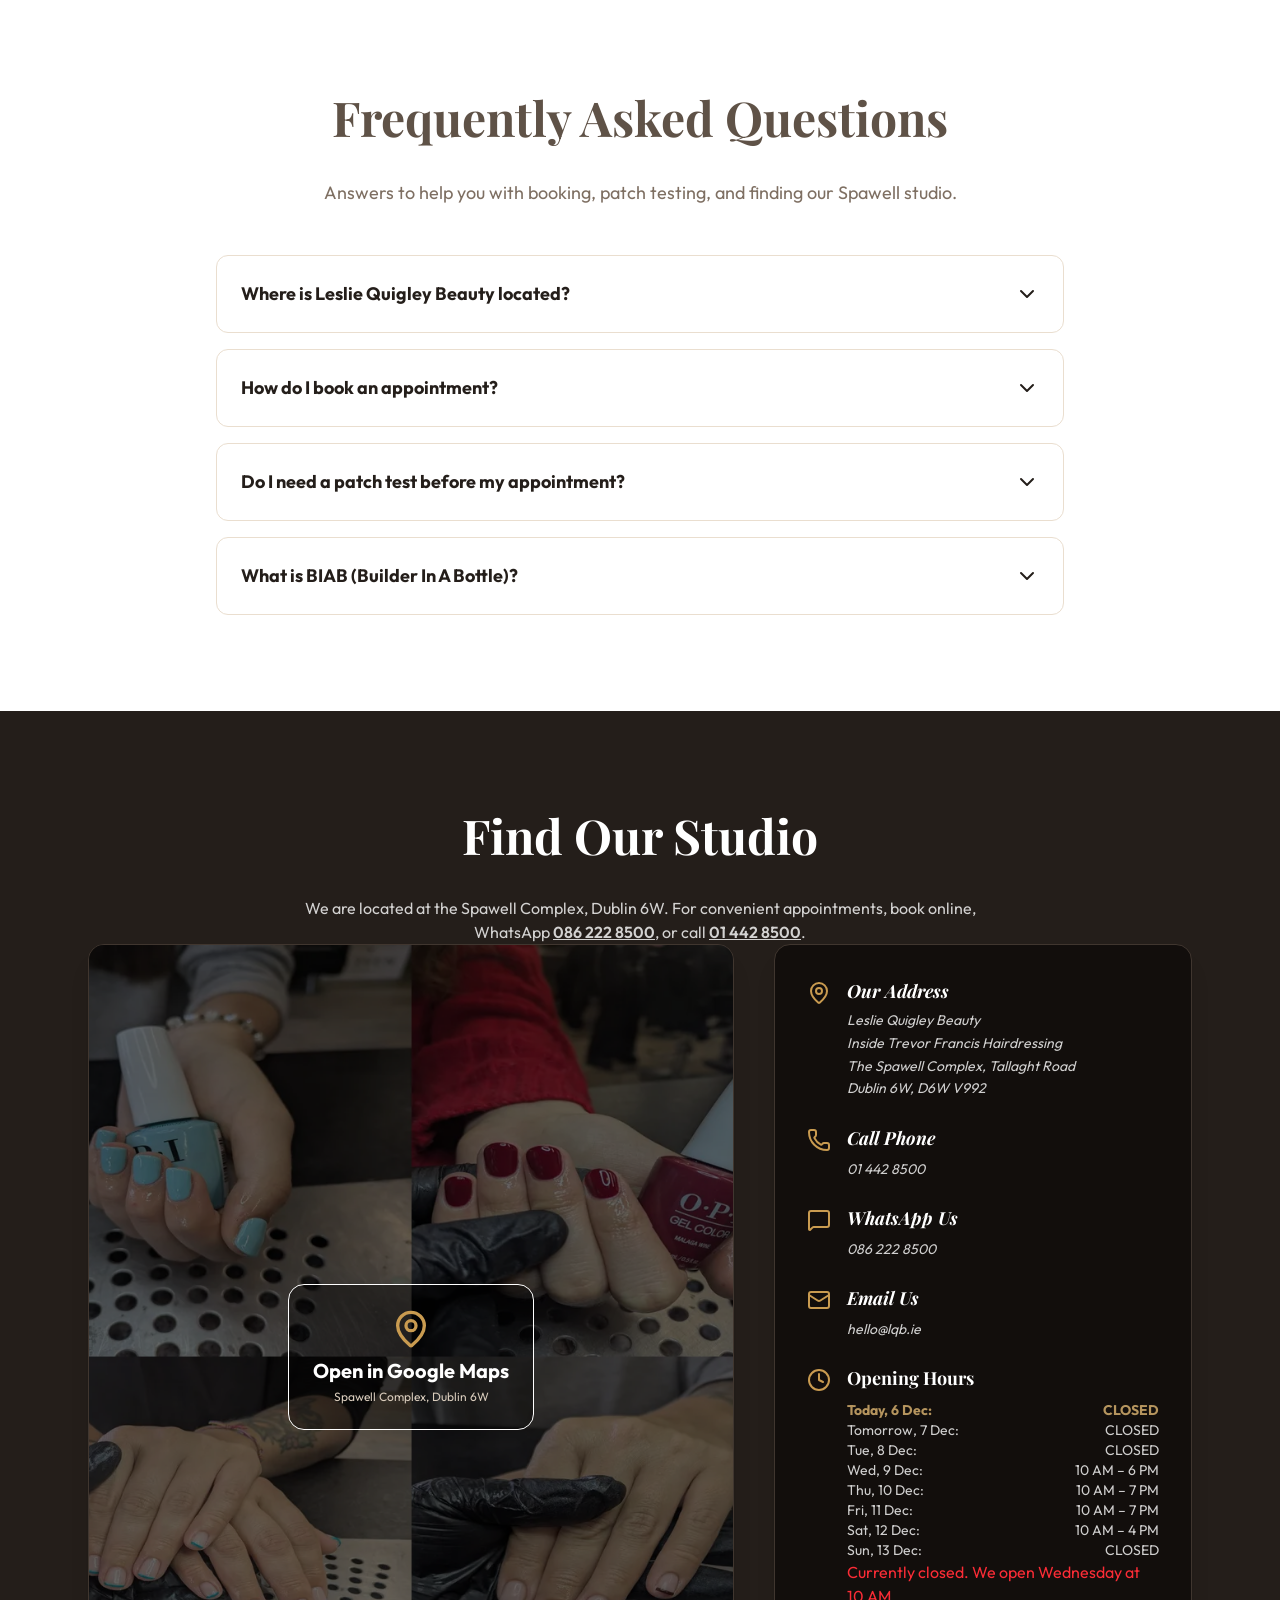
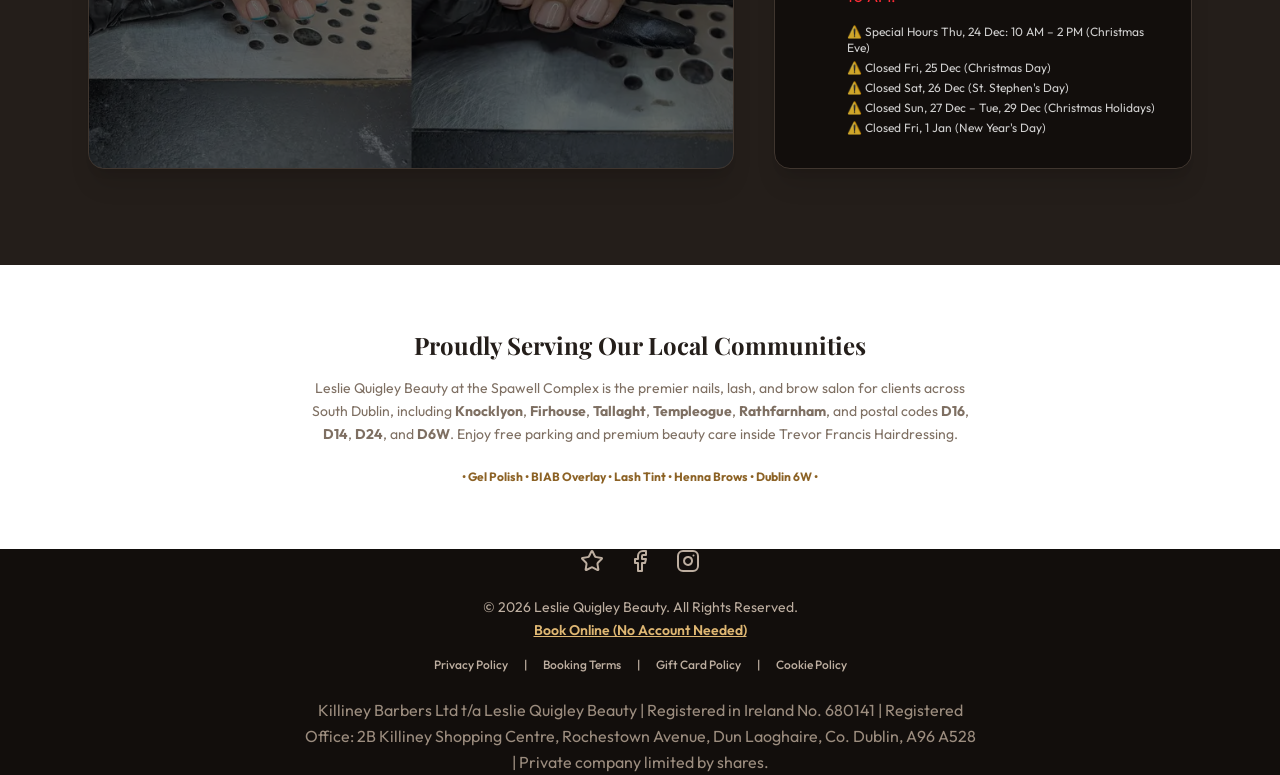
==== commit 857edd94: "Add files via upload" ====
--- a/index.html
+++ b/index.html
@@ -659,11 +659,12 @@
         <img src="/images/LQB_LOGO_S.webp" alt="Leslie Quigley Beauty Logo" class="h-12 w-auto" />
       </a>
       <nav class="hidden md:flex items-center space-x-8" aria-label="Main Navigation">
-        <a href="#services" class="text-gray-900 hover:text-amber-600 transition-colors font-semibold">Services</a>
-        <a href="#about" class="text-gray-900 hover:text-amber-600 transition-colors font-semibold">Our Story</a>
-        <a href="#gallery" class="text-gray-900 hover:text-amber-600 transition-colors font-semibold">Gallery</a>
-        <a href="#testimonials" class="text-gray-900 hover:text-amber-600 transition-colors font-semibold">Reviews</a>
-        <a href="#contact" class="text-gray-900 hover:text-amber-600 transition-colors font-semibold">Find Us</a>
+        <a href="/#services" class="text-gray-900 hover:text-amber-600 transition-colors font-semibold">Services</a>
+        <a href="/biab.html" class="text-gray-900 hover:text-amber-600 transition-colors font-semibold">BIAB Nails</a>
+        <a href="/#about" class="text-gray-900 hover:text-amber-600 transition-colors font-semibold">Our Story</a>
+        <a href="/#gallery" class="text-gray-900 hover:text-amber-600 transition-colors font-semibold">Gallery</a>
+        <a href="/#testimonials" class="text-gray-900 hover:text-amber-600 transition-colors font-semibold">Reviews</a>
+        <a href="/#contact" class="text-gray-900 hover:text-amber-600 transition-colors font-semibold">Find Us</a>
       </nav>
       <div class="flex items-center space-x-4">
         <button
@@ -678,11 +679,12 @@
       </div>
     </div>
     <nav id="mobile-menu" class="hidden md:hidden px-6 pb-4 border-t border-gray-100 bg-white" aria-label="Mobile Navigation">
-      <a href="#services" class="block py-3 text-gray-900 hover:text-amber-600 border-b border-gray-100 font-semibold">Services</a>
-      <a href="#about" class="block py-3 text-gray-900 hover:text-amber-600 border-b border-gray-100 font-semibold">Our Story</a>
-      <a href="#gallery" class="block py-3 text-gray-900 hover:text-amber-600 border-b border-gray-100 font-semibold">Gallery</a>
-      <a href="#testimonials" class="block py-3 text-gray-900 hover:text-amber-600 border-b border-gray-100 font-semibold">Reviews</a>
-      <a href="#contact" class="block py-3 text-gray-900 hover:text-amber-600 border-b border-gray-100 font-semibold">Find Us</a>
+      <a href="/#services" class="block py-3 text-gray-900 hover:text-amber-600 border-b border-gray-100 font-semibold">Services</a>
+      <a href="/biab.html" class="block py-3 text-gray-900 hover:text-amber-600 border-b border-gray-100 font-semibold">BIAB Nails</a>
+      <a href="/#about" class="block py-3 text-gray-900 hover:text-amber-600 border-b border-gray-100 font-semibold">Our Story</a>
+      <a href="/#gallery" class="block py-3 text-gray-900 hover:text-amber-600 border-b border-gray-100 font-semibold">Gallery</a>
+      <a href="/#testimonials" class="block py-3 text-gray-900 hover:text-amber-600 border-b border-gray-100 font-semibold">Reviews</a>
+      <a href="/#contact" class="block py-3 text-gray-900 hover:text-amber-600 border-b border-gray-100 font-semibold">Find Us</a>
       <button
         class="js-open-booking-modal w-full mt-4 custom-btn custom-btn-sm custom-btn-gold">
         Book an Appointment
